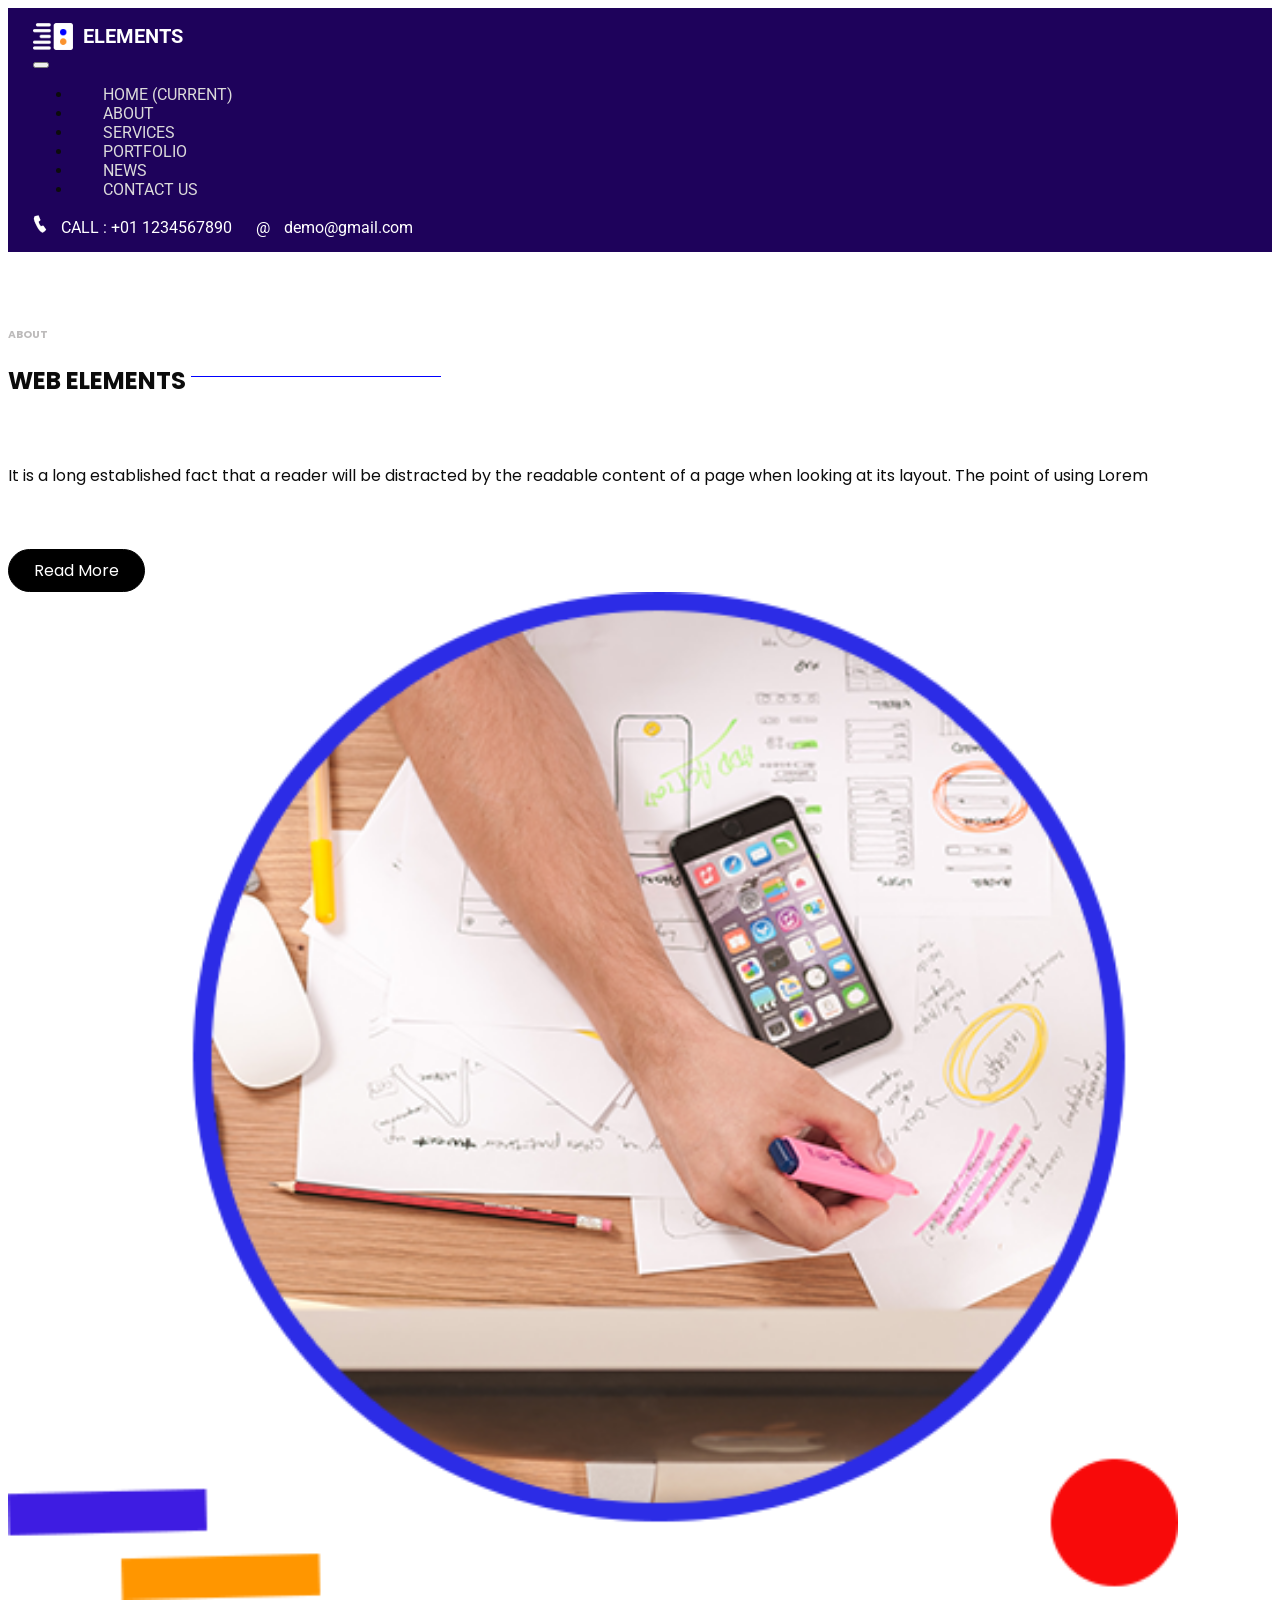
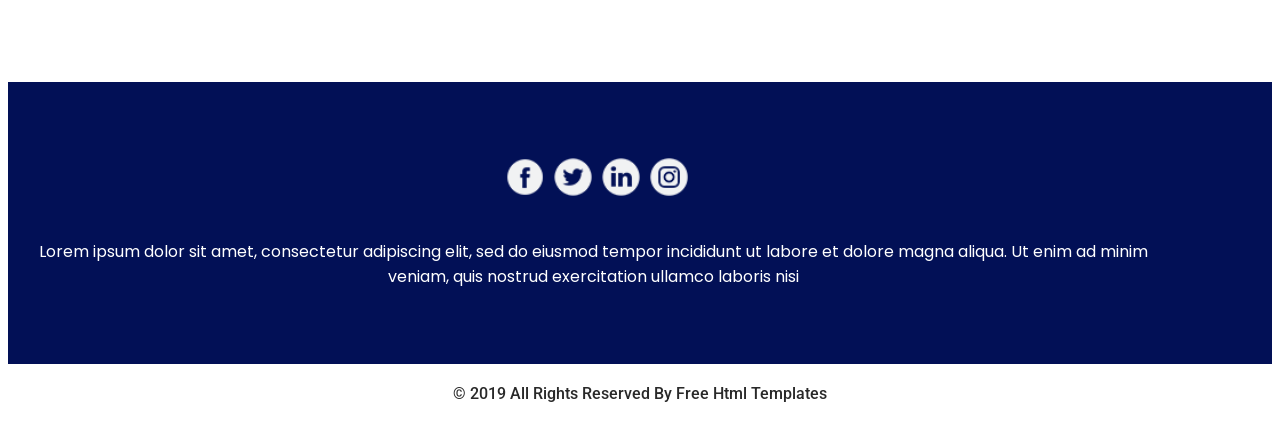
==== about.html @ 63ede04f ""Renamed the title"" ====
<!DOCTYPE html>
<html>

<head>
  <!-- Basic -->
  <meta charset="utf-8" />
  <meta http-equiv="X-UA-Compatible" content="IE=edge" />
  <!-- Mobile Metas -->
  <meta name="viewport" content="width=device-width, initial-scale=1, shrink-to-fit=no" />
  <!-- Site Metas -->
  <meta name="keywords" content="" />
  <meta name="description" content="" />
  <meta name="author" content="" />

  <title>Redsea Boreholes</title>

  <!-- slider stylesheet -->
  <link rel="stylesheet" type="text/css"
    href="https://cdnjs.cloudflare.com/ajax/libs/OwlCarousel2/2.1.3/assets/owl.carousel.min.css" />

  <!-- bootstrap core css -->
  <link rel="stylesheet" type="text/css" href="css/bootstrap.css" />

  <!-- fonts style -->
  <link href="https://fonts.googleapis.com/css?family=Poppins:400,700|Roboto:400,700&display=swap" rel="stylesheet">
  <!-- Custom styles for this template -->
  <link href="css/style.css" rel="stylesheet" />
  <!-- responsive style -->
  <link href="css/responsive.css" rel="stylesheet" />
</head>

<body class="sub_page">
  <div class="hero_area">
    <!-- header section strats -->
    <header class="header_section">
      <div class="container-fluid">
        <nav class="navbar navbar-expand-lg custom_nav-container ">
          <a class="navbar-brand" href="index.html">
            <img src="images/logo.png" alt="">
            <span>
              ELEMENTS
            </span>
          </a>
          <button class="navbar-toggler" type="button" data-toggle="collapse" data-target="#navbarSupportedContent"
            aria-controls="navbarSupportedContent" aria-expanded="false" aria-label="Toggle navigation">
            <span class="navbar-toggler-icon"></span>
          </button>

          <div class="collapse navbar-collapse" id="navbarSupportedContent">
            <div class="d-flex mx-auto flex-column flex-lg-row align-items-center">
              <ul class="navbar-nav  ">
                <li class="nav-item active">
                  <a class="nav-link" href="index.html">Home <span class="sr-only">(current)</span></a>
                </li>
                <li class="nav-item">
                  <a class="nav-link" href="about.html">About </a>
                </li>
                <li class="nav-item">
                  <a class="nav-link" href="service.html">Services </a>
                </li>
                <li class="nav-item">
                  <a class="nav-link" href="portfolio.html"> Portfolio</a>
                </li>
                <li class="nav-item">
                  <a class="nav-link" href="news.html"> news </a>
                </li>
                <li class="nav-item">
                  <a class="nav-link" href="contact.html">Contact us</a>
                </li>
              </ul>
            </div>
            <div class="quote_btn-container  d-flex justify-content-center">
              <a href="">
                <img src="images/call.png" alt="">
                CALL : +01 1234567890
              </a>
              <a href="">
                <span>
                  @
                </span>
                demo@gmail.com
              </a>
            </div>
          </div>
        </nav>
      </div>
    </header>
    <!-- end header section -->
  </div>

  <!-- about section -->
  <section class="about_section layout_padding">
    <div class="container">
      <div class="row">
        <div class="col-md-6">
          <div class="detail-box">
            <h6>
              About
            </h6>
            <div class="custom_heading-container">
              <h2>
                web elements
              </h2>
              <hr>
            </div>
            <p>
              It is a long established fact that a reader will be distracted by the readable content of a page when
              looking at its layout. The point of using Lorem
            </p>
            <div>
              <a href="">
                Read More
              </a>
            </div>
          </div>
        </div>
        <div class="col-md-6">
          <div class="img-box">
            <img src="images/about-img.png" alt="">
          </div>
        </div>
      </div>

    </div>
  </section>
  <!-- end about section -->


  <!-- info section -->
  <section class="info_section layout_padding">
    <div class="container">
      <div class="info_social">
        <div>
          <a href="">
            <img src="images/fb.png" alt="">
          </a>
        </div>
        <div>
          <a href="">
            <img src="images/twitter.png" alt="">
          </a>
        </div>
        <div>
          <a href="">
            <img src="images/linkedin.png" alt="">
          </a>
        </div>
        <div>
          <a href="">
            <img src="images/insta.png" alt="">
          </a>
        </div>
      </div>
      <div>
        <p>
          Lorem ipsum dolor sit amet, consectetur adipiscing elit, sed do eiusmod tempor incididunt ut labore et dolore
          magna aliqua. Ut enim ad minim veniam, quis nostrud exercitation ullamco laboris nisi
        </p>
      </div>
    </div>
  </section>

  <!-- end info_section -->

  <!-- footer section -->
  <section class="container-fluid footer_section">
    <p>
      &copy; 2019 All Rights Reserved By
      <a href="https://html.design/">Free Html Templates</a>
    </p>
  </section>
  <!-- footer section -->

  <script type="text/javascript" src="js/jquery-3.4.1.min.js"></script>
  <script type="text/javascript" src="js/bootstrap.js"></script>

</body>
</body>

</html>
---- css/style.css ----
body {
  font-family: "Roboto", sans-serif;
  color: #0c0c0c;
  background-color: #ffffff;
}

.layout_padding {
  padding: 75px 0;
}

.layout_padding2 {
  padding: 45px 0;
}

.layout_padding2-top {
  padding-top: 45px;
}

.layout_padding2-bottom {
  padding-bottom: 45px;
}

.layout_padding-top {
  padding-top: 75px;
}

.layout_padding-bottom {
  padding-bottom: 75px;
}

.custom_heading-container {
  display: -webkit-box;
  display: -ms-flexbox;
  display: flex;
  -webkit-box-align: center;
      -ms-flex-align: center;
          align-items: center;
}

.custom_heading-container h2 {
  text-transform: uppercase;
  font-weight: bold;
}

.custom_heading-container hr {
  width: 250px;
  border: none;
  height: 1.5px;
  background-color: #0000ff;
  margin: 0 5px 0.5rem 5px;
}

/*header section*/
.hero_area {
  position: relative;
}

.sub_page .hero_area {
  height: auto;
}

.hero_area.sub_pages {
  height: auto;
}

.header_section {
  background-color: #1e025b;
  padding: 10px 0;
}

.header_section .container-fluid {
  padding-right: 25px;
  padding-left: 25px;
}

.header_section .nav_container {
  margin: 0 auto;
}

.header_section .quote_btn-container a {
  color: #ffffff;
}

.header_section .quote_btn-container a img {
  margin-right: 10px;
}

.header_section .quote_btn-container a span {
  margin: 0 10px 0 20px;
}

.custom_nav-container.navbar-expand-lg .navbar-nav .nav-link {
  padding: 10px 20px;
  color: #dbdada;
  text-align: center;
  text-transform: uppercase;
}

.custom_nav-container.navbar-expand-lg .navbar-nav .nav-link:hover {
  color: #ffffff;
}

a,
a:hover,
a:focus {
  text-decoration: none;
}

a:hover,
a:focus {
  color: initial;
}

.btn,
.btn:focus {
  outline: none !important;
  -webkit-box-shadow: none;
          box-shadow: none;
}

.navbar-brand,
.navbar-brand:hover {
  text-transform: uppercase;
  font-weight: bold;
  font-size: 24px;
}

.custom_nav-container .nav_search-btn {
  background-image: url(../images/search-icon.png);
  background-size: 22px;
  background-repeat: no-repeat;
  background-position-y: 7px;
  width: 35px;
  height: 35px;
  padding: 0;
  border: none;
}

.navbar-brand {
  display: -webkit-box;
  display: -ms-flexbox;
  display: flex;
  -webkit-box-align: center;
      -ms-flex-align: center;
          align-items: center;
}

.navbar-brand img {
  width: 40px;
  margin-right: 5px;
}

.navbar-brand span {
  font-size: 20px;
  font-weight: 700;
  color: #ffffff;
  margin-left: 5px;
}

.custom_nav-container {
  z-index: 99999;
  padding: 5px 0;
}

.custom_nav-container .navbar-toggler {
  outline: none;
}

.custom_nav-container .navbar-toggler .navbar-toggler-icon {
  background-image: url(../images/menu.png);
  background-size: 40px;
}

/*end header section*/
/* slider section */
.slider_section .slider-container {
  display: -webkit-box;
  display: -ms-flexbox;
  display: flex;
  -webkit-box-align: center;
      -ms-flex-align: center;
          align-items: center;
  padding-left: 10%;
}

.slider_section .detail-box {
  width: 45%;
  z-index: 4;
  color: #ffffff;
}

.slider_section .detail-box h1 {
  text-transform: uppercase;
  font-weight: bold;
  font-size: 3rem;
}

.slider_section .detail-box p {
  width: 75%;
  margin-top: 15px;
}

.slider_section .detail-box .slider-link {
  display: inline-block;
  padding: 10px 35px;
  border: 1px solid #ffffff;
  background-color: transparent;
  color: #ffffff;
  border-radius: 25px;
  margin-top: 35px;
}

.slider_section .detail-box .slider-link:hover {
  background-color: #ffffff;
  color: black;
}

.slider_section .img-box {
  width: 73%;
  margin-left: -17%;
  position: relative;
  z-index: 2;
}

.slider_section .img-box img {
  width: 100%;
}

.slider_section .slider_bg-container {
  position: absolute;
  width: 100%;
  height: 100%;
  background: linear-gradient(135deg, #a454fd, #2b05df);
  z-index: 3;
  -webkit-clip-path: polygon(0 0, 60% 0, 37% 100%, 0% 100%);
          clip-path: polygon(0 0, 60% 0, 37% 100%, 0% 100%);
}

.slider_section .carousel-control-prev,
.slider_section .carousel-control-next {
  left: 47.6%;
  width: 50px;
  height: 50px;
  z-index: 9;
  background-size: 9px;
  background-repeat: no-repeat;
  background-position: center;
  opacity: 1;
  border-radius: 100%;
}

.slider_section .carousel-control-prev {
  background-image: url(../images/prev.png);
  background-color: #ffffff;
  top: 50%;
  -webkit-transform: translate(-50%, 0);
          transform: translate(-50%, 0);
}

.slider_section .carousel-control-next {
  background-image: url(../images/next.png);
  background-color: #2e02fe;
  top: calc(50% - 30px);
  -webkit-transform: translate(0, -50%);
          transform: translate(0, -50%);
}

.about_section {
  font-family: "Poppins", sans-serif;
}

.about_section .row {
  -webkit-box-align: center;
      -ms-flex-align: center;
          align-items: center;
}

.about_section a {
  display: inline-block;
  padding: 8px 25px;
  background-color: #000000;
  border: 1px solid #000000;
  color: #ffffff;
  border-radius: 25px;
  margin-top: 45px;
}

.about_section a:hover {
  background-color: transparent;
  color: #000000;
}

.about_section p {
  margin-top: 45px;
}

.about_section .img-box img {
  width: 100%;
}

.about_section h6 {
  text-transform: uppercase;
  color: #bdbbbb;
  font-weight: bold;
  margin: 0;
}

.service_section {
  position: relative;
  font-family: "Poppins", sans-serif;
}

.service_section h2,
.service_section p {
  color: white;
}

.service_section hr {
  background-color: #ffffff;
}

.service_section .service_container {
  display: -webkit-box;
  display: -ms-flexbox;
  display: flex;
  -webkit-box-pack: justify;
      -ms-flex-pack: justify;
          justify-content: space-between;
}

.service_section .box {
  width: 175px;
  text-align: center;
  margin: 30px 0;
  font-family: "Roboto", sans-serif;
}

.service_section .box .img-2 {
  display: none;
}

.service_section .box .img-box {
  width: 175px;
  height: 175px;
  display: -webkit-box;
  display: -ms-flexbox;
  display: flex;
  -webkit-box-pack: center;
      -ms-flex-pack: center;
          justify-content: center;
  -webkit-box-align: center;
      -ms-flex-align: center;
          align-items: center;
  background-color: #ffffff;
}

.service_section .box .name {
  margin-top: 15px;
}

.service_section .box .name h6 {
  text-transform: uppercase;
  color: #000000;
  font-weight: bold;
}

.service_section .box:hover .img-1 {
  display: none;
}

.service_section .box:hover .img-2 {
  display: inline-block;
}

.service_section::before {
  content: "";
  position: absolute;
  width: 100%;
  height: 55%;
  top: 0;
  left: 0;
  background-image: url(../images/service-bg.jpg);
  z-index: -1;
}

.service_section .read-btn {
  display: -webkit-box;
  display: -ms-flexbox;
  display: flex;
  -webkit-box-pack: center;
      -ms-flex-pack: center;
          justify-content: center;
}

.service_section .read-btn a {
  display: inline-block;
  padding: 8px 25px;
  background-color: #000000;
  border: 1px solid #000000;
  color: #ffffff;
  border-radius: 25px;
}

.service_section .read-btn a:hover {
  background-color: transparent;
  color: #000000;
}

.portfolio_section {
  font-family: "Poppins", sans-serif;
}

.portfolio_section .col-md-4 {
  padding: 0;
}

.portfolio_section .img-box {
  position: relative;
  margin: 10px;
}

.portfolio_section .img-box img {
  width: 100%;
}

.portfolio_section .img-box a {
  display: -webkit-box;
  display: -ms-flexbox;
  display: flex;
  position: absolute;
  opacity: 0;
  -webkit-box-align: center;
      -ms-flex-align: center;
          align-items: center;
  -webkit-box-pack: center;
      -ms-flex-pack: center;
          justify-content: center;
  width: 50px;
  height: 50px;
  border-radius: 100%;
  background-color: #ffffff;
  top: 50%;
  left: 50%;
  -webkit-transform: translate(-50%, -50%);
          transform: translate(-50%, -50%);
  -webkit-transition: opacity 0.2s;
  transition: opacity 0.2s;
}

.portfolio_section .img-box a img {
  width: 20px;
  opacity: 0;
  -webkit-transition: opacity 0.2s;
  transition: opacity 0.2s;
}

.portfolio_section .img-box::before {
  content: "";
  position: absolute;
  top: 50%;
  left: 50%;
  -webkit-transform: translate(-50%, -50%);
          transform: translate(-50%, -50%);
  width: 0;
  height: 0;
  background-color: rgba(37, 28, 229, 0.8);
  border-radius: 25px;
  -webkit-transition: all 0.1s;
  transition: all 0.1s;
}

.portfolio_section .img-box:hover::before {
  width: 90%;
  height: 90%;
}

.portfolio_section .img-box:hover a {
  opacity: 1;
}

.portfolio_section .img-box:hover a img {
  opacity: 1;
}

.news_section h2,
.news_section p,
.news_section a {
  font-family: "Poppins", sans-serif;
}

.news_section .box {
  margin-top: 45px;
}

.news_section .box img {
  width: 100%;
}

.news_section .box .action-box {
  display: -webkit-box;
  display: -ms-flexbox;
  display: flex;
  -webkit-box-pack: end;
      -ms-flex-pack: end;
          justify-content: flex-end;
  padding: 10px 0;
}

.news_section .box .action-box a {
  margin-left: 15px;
  opacity: 0.6;
}

.news_section .box .action-box a img {
  width: 20px;
}

.news_section .box .action-box a:hover {
  opacity: 1;
}

.news_section .box .detail-box h4 {
  text-transform: uppercase;
  font-weight: bold;
}

.news_section .box .detail-box p {
  margin-top: 15px;
}

.news_section .box .detail-box a {
  display: inline-block;
  font-weight: bold;
  margin-top: 45px;
}

.subscribe_section {
  background-color: #021056;
}

.subscribe_section .row {
  -webkit-box-align: center;
      -ms-flex-align: center;
          align-items: center;
}

.subscribe_section h2,
.subscribe_section button {
  font-family: "Poppins", sans-serif;
}

.subscribe_section h2 {
  color: #ffffff;
  text-transform: uppercase;
}

.subscribe_section h2 span {
  text-transform: none;
  font-weight: bold;
}

.subscribe_section form {
  display: -webkit-box;
  display: -ms-flexbox;
  display: flex;
}

.subscribe_section form input {
  border: none;
  min-width: 100%;
  height: 55px;
  background-color: #ffffff;
  padding: 0 20px;
  border-radius: 50px;
  outline: none;
}

.subscribe_section form button {
  border: none;
  padding: 0 60px;
  height: 40px;
  border-radius: 35px;
  color: #ffffff;
  background-color: #0000ff;
  -webkit-transform: translate(-104%, 7.5px);
          transform: translate(-104%, 7.5px);
  text-align: center;
  text-transform: uppercase;
}

.subscribe_section form button:hover {
  background-color: #0000cc;
}

.client_section {
  font-family: "Poppins", sans-serif;
}

.client_section .client_container {
  width: 87%;
  margin: 0 auto;
}

.client_section .client_container .box {
  margin: 20px 35px;
}

.client_section .client_container .box .detail-box {
  padding: 45px 20px;
  -webkit-box-shadow: 0px 0px 16px 0px rgba(0, 0, 0, 0.29);
  box-shadow: 0px 0px 16px 0px rgba(0, 0, 0, 0.29);
}

.client_section .client_container .box .client-id {
  display: -webkit-box;
  display: -ms-flexbox;
  display: flex;
  -webkit-box-align: end;
      -ms-flex-align: end;
          align-items: flex-end;
}

.client_section .client_container .box .client-id .img-box {
  min-width: 150px;
  margin-top: -50px;
  margin-left: 5px;
}

.client_section .client_container .box .client-id .img-box img {
  width: 100%;
}

.client_section .client_container .box .client-id .name {
  text-transform: uppercase;
  margin-bottom: 15px;
}

.client_section .client_container .box .client-id .name h5 {
  color: #021056;
}

.client_section .client_container .box .client-id .name h6 {
  color: #0730fc;
}

.client_section .carousel-control-prev,
.client_section .carousel-control-next {
  left: initial;
  top: initial;
  width: 50px;
  height: 50px;
  bottom: 45px;
  z-index: 9;
  background-size: 9px;
  background-repeat: no-repeat;
  background-position: center;
  opacity: 1;
  background-color: #2e02fe;
}

.client_section .carousel-control-prev:hover,
.client_section .carousel-control-next:hover {
  background-color: #464646;
}

.client_section .carousel-control-prev {
  background-image: url(../images/left-white.png);
  right: 95px;
}

.client_section .carousel-control-next {
  background-image: url(../images/next.png);
  right: 35px;
}

.contact_section .contact_form-container input {
  border: none;
  outline: none;
  border-bottom: 1px solid #000;
  width: 90%;
  margin: 15px 0;
  background-color: transparent;
}

.contact_section .contact_form-container input::-webkit-input-placeholder {
  color: #595959;
  font-size: 14px;
}

.contact_section .contact_form-container input:-ms-input-placeholder {
  color: #595959;
  font-size: 14px;
}

.contact_section .contact_form-container input::-ms-input-placeholder {
  color: #595959;
  font-size: 14px;
}

.contact_section .contact_form-container input::placeholder {
  color: #595959;
  font-size: 14px;
}

.contact_section .contact_form-container input.message_input {
  margin-top: 80px;
}

.contact_section .contact_form-container button {
  border: none;
  background-color: #0e35f6;
  color: #fff;
  font-size: 15px;
  padding: 15px 55px;
  border-radius: 30px;
  text-transform: uppercase;
}

.contact_section .contact_form-container button:hover {
  background-color: #082de2;
}

.contact_section .map-box #map {
  width: 100%;
  height: 100%;
}

.contact_items {
  margin: 0 auto;
  display: -webkit-box;
  display: -ms-flexbox;
  display: flex;
  -webkit-box-pack: justify;
      -ms-flex-pack: justify;
          justify-content: space-between;
}

.contact_items .item {
  width: 250px;
  display: -webkit-box;
  display: -ms-flexbox;
  display: flex;
  -webkit-box-align: center;
      -ms-flex-align: center;
          align-items: center;
  text-align: center;
}

.contact_items .item .img-box {
  width: 60px;
  height: 60px;
  border-radius: 100%;
  background-repeat: no-repeat;
  background-position: center;
}

.contact_items .item .detail-box {
  color: #5e5e5e;
}

.contact_items .item .detail-box p {
  margin: 0;
}

.contact_items {
  position: relative;
}

.contact_items a {
  position: relative;
}

.contact_items .item .img-box.box-1 {
  background-image: url(../images/location.png);
}

.contact_items .item .img-box.box-2 {
  background-image: url(../images/telephone.png);
}

.contact_items .item .img-box.box-3 {
  background-image: url(../images/envelope.png);
}

.info_section {
  text-align: center;
  font-family: "Poppins", sans-serif;
  background-color: #021056;
  color: #ffffff;
}

.info_section .info_social {
  display: -webkit-box;
  display: -ms-flexbox;
  display: flex;
  -webkit-box-pack: center;
      -ms-flex-pack: center;
          justify-content: center;
  margin: 0 auto 20px auto;
}

.info_section .info_social img {
  width: 40px;
  margin-left: 8px;
}

.info_section p {
  margin: 35px 0 0 0;
}

/* footer section*/
.footer_section {
  background-color: #ffffff;
  padding: 20px;
  font-weight: 500;
}

.footer_section p {
  color: #292929;
  margin: 0;
  text-align: center;
}

.footer_section a {
  color: #292929;
}

/* end footer section*/
/*# sourceMappingURL=style.css.map */
---- css/responsive.css ----
@media (max-width: 1120px) {

  .quote_btn-container a {
    display: none;
  }
}

@media (max-width: 992px) {


  .slider_section .slider-container {
    flex-direction: column;
    padding: 0;
  }

  .slider_section .detail-box {
    width: 100%;
    text-align: center;
    padding: 75px 15px;
    background: linear-gradient(135deg, #a454fd, #2b05df);
    position: relative;
  }

  .slider_section .img-box {
    width: 100%;
    margin: 0;
  }

  .slider_section .slider_bg-container {
    display: none;
  }

  .slider_section .detail-box p {
    width: 90%;
    margin-left: auto;
    margin-right: auto;
  }

  .slider_section .carousel-control-prev,
  .slider_section .carousel-control-next {
    top: initial;
    bottom: 0;
    left: 44.6%;
  }

  .slider_section .carousel-control-prev {
    transform: translate(0, 50%);
  }

  .slider_section .carousel-control-next {
    transform: translate(115%, 50%);
  }

  .service_section .service_container {
    flex-wrap: wrap;
    justify-content: center;
  }

  .service_section .box {
    margin: 25px;
  }

  .service_section .box .name h6 {
    color: #ffffff;
  }

  .service_section::before {
    height: 100%;
  }

  .portfolio_section {
    padding-top: 75px;
  }

  .contact_items {
    flex-wrap: wrap;
    justify-content: center;
  }

  .contact_items .item {
    margin: 20px;
  }
}

@media (max-width: 768px) {
  .client_section .client_container {
    width: 100%;
  }

  .client_section .client_container .box {
    margin: 20px 15px;
  }

  .client_section .carousel-control-prev,
  .client_section .carousel-control-next {
    display: none;
  }

  .subscribe_section form {
    margin-top: 25px;
  }

  .contact_section .contact_form-container button {
    margin-bottom: 45px;
  }

  .contact_section .contact_form-container input {
    width: 100%;
  }
}

@media (max-width: 576px) {

  .slider_section .carousel-control-prev,
  .slider_section .carousel-control-next {

    left: 41.6%;
  }

  .custom_heading-container hr {
    display: none;
  }
}

@media (max-width: 480px) {

  .slider_section .carousel-control-prev,
  .slider_section .carousel-control-next {
    left: 39%;
  }

  .subscribe_section form {
    flex-direction: column;
    align-items: center;
  }

  .subscribe_section form button {
    transform: none;
    margin-top: 15px;
  }

  .slider_section .detail-box h1 {
    font-size: 2.5rem;
  }
}

@media (max-width: 420px) {}

@media (max-width: 360px) {

  .slider_section .carousel-control-prev,
  .slider_section .carousel-control-next {
    left: 36%;
  }
}

@media (min-width: 1200px) {
  .container {
    max-width: 1170px;
  }

  .custom_nav-container.navbar-expand-lg .navbar-nav .nav-link {
    padding: 10px 30px;
  }
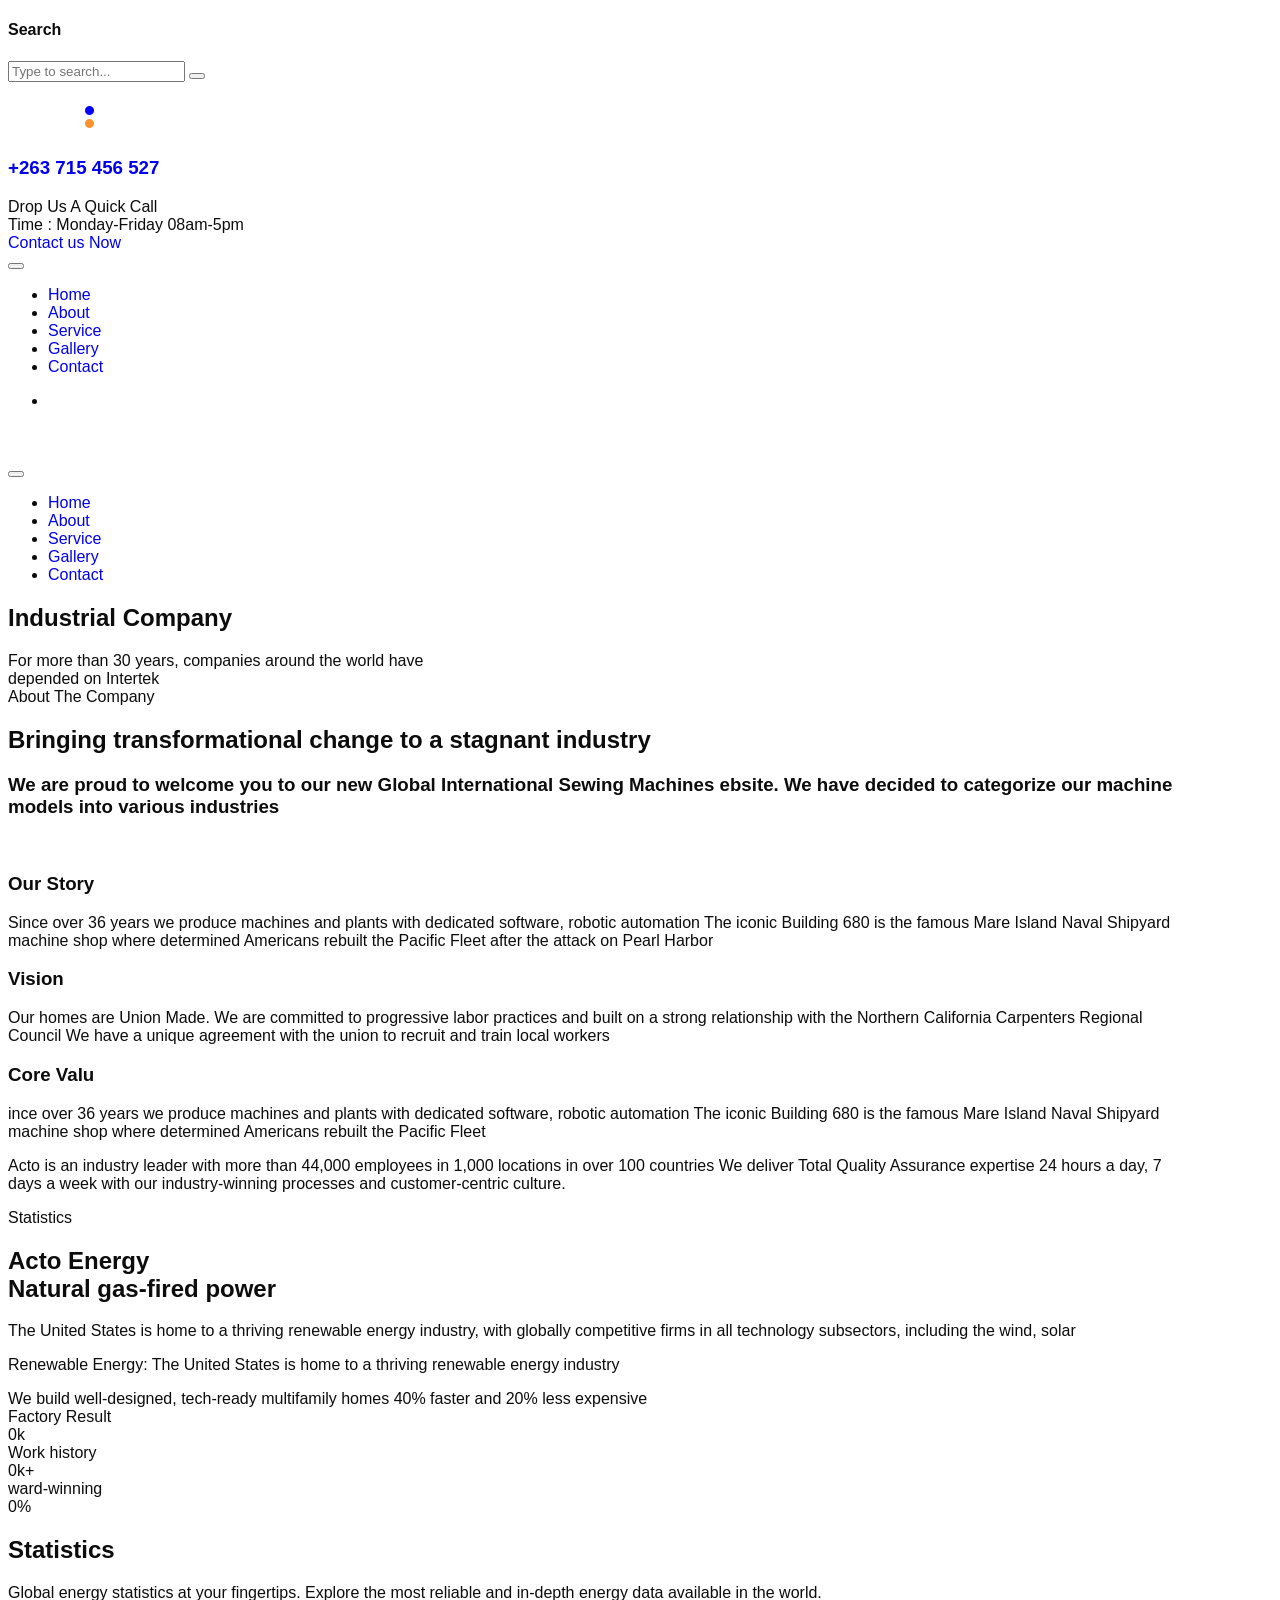
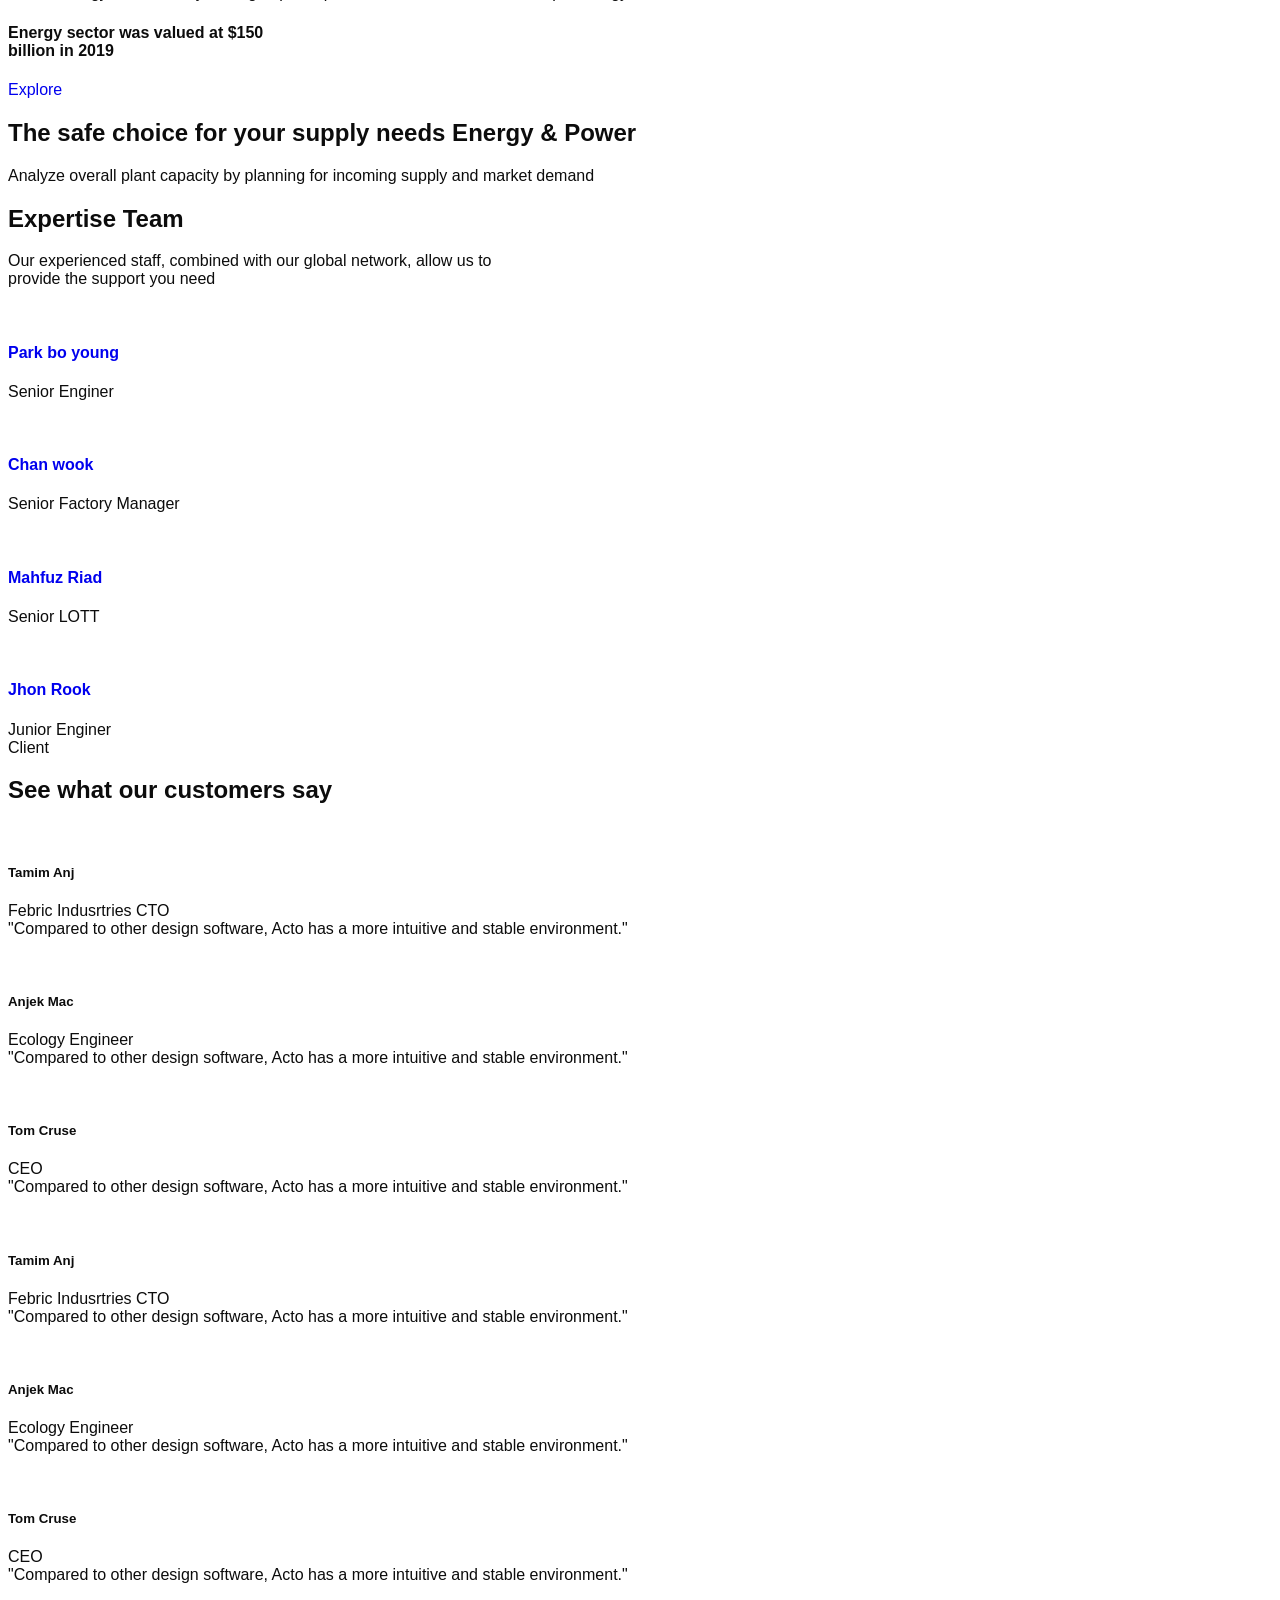
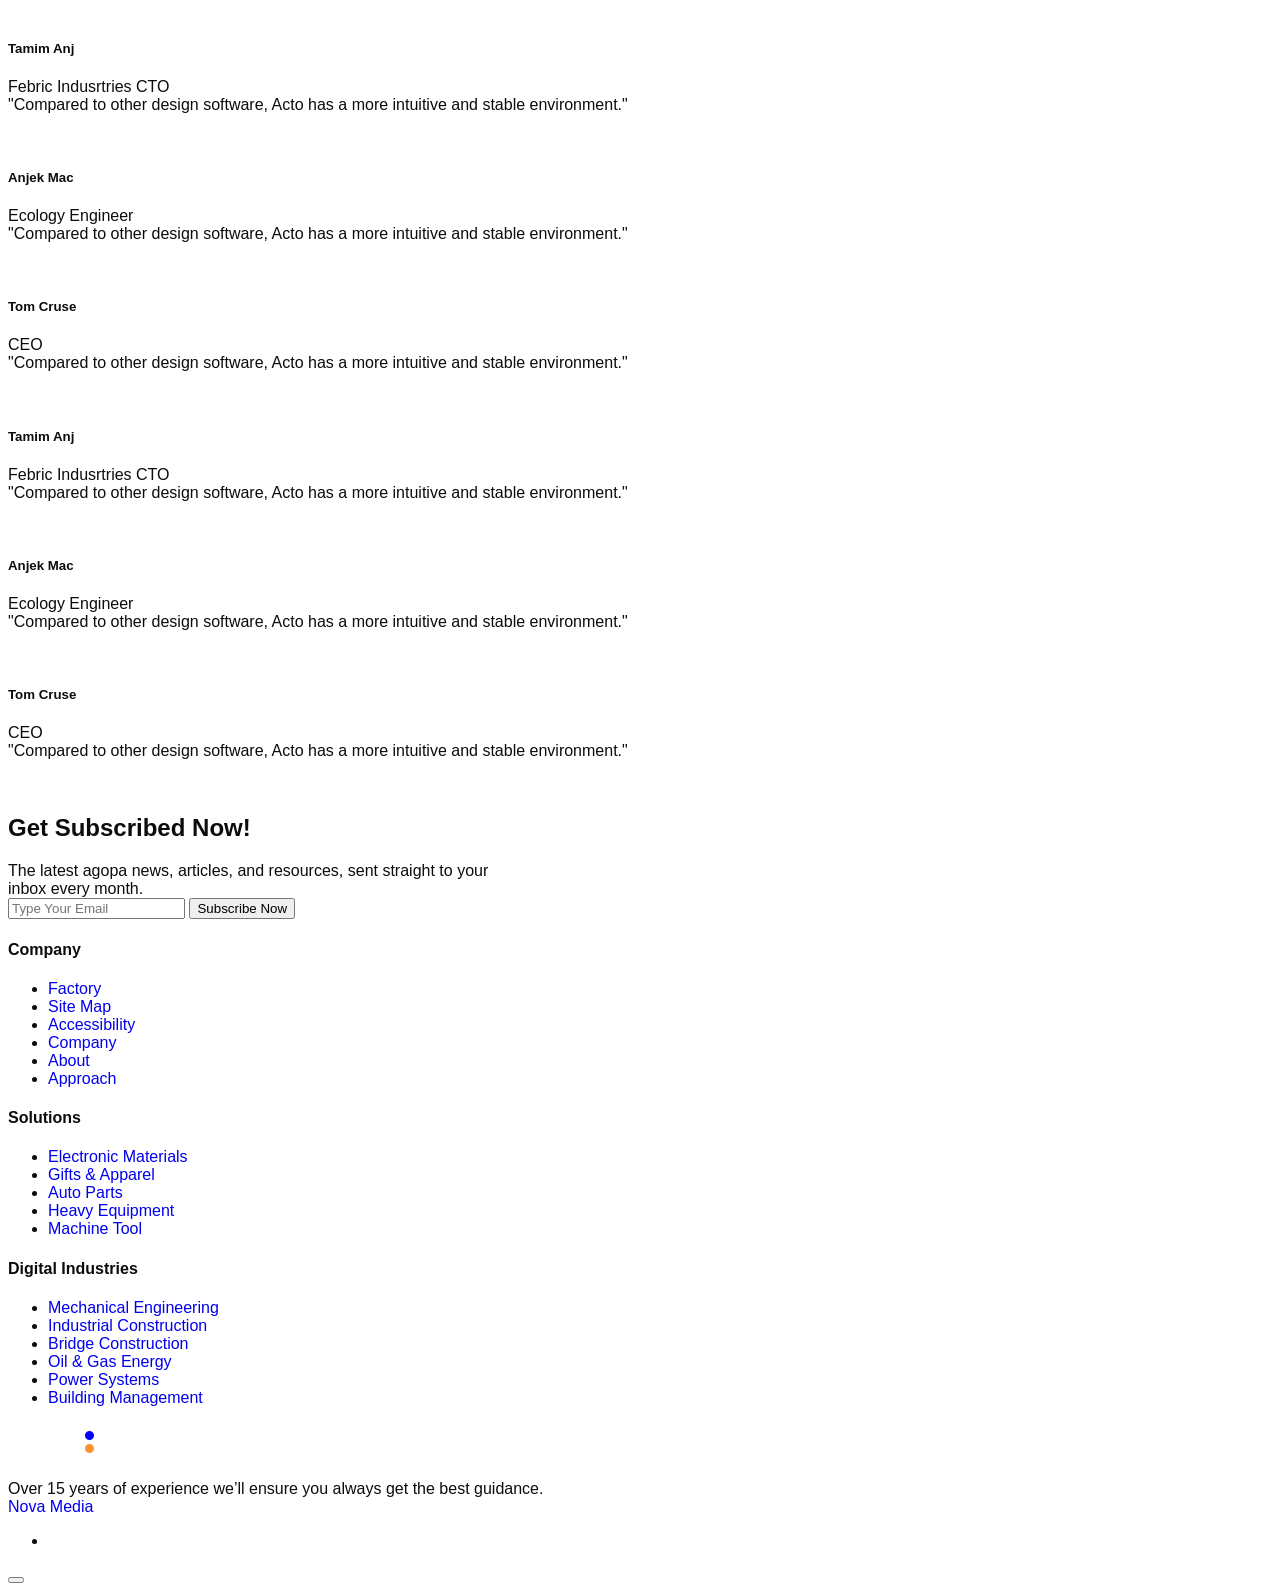
==== commit c7c8256a: "Add files via upload" ====
--- a/about.html
+++ b/about.html
@@ -1,180 +1,590 @@
 <!DOCTYPE html>
-<html>
-
+<html lang="en">
+
+<!-- Acto/about.html  13 Nov 2019 13:04:02 GMT -->
 <head>
-  <!-- Basic -->
-  <meta charset="utf-8" />
-  <meta http-equiv="X-UA-Compatible" content="IE=edge" />
-  <!-- Mobile Metas -->
-  <meta name="viewport" content="width=device-width, initial-scale=1, shrink-to-fit=no" />
-  <!-- Site Metas -->
-  <meta name="keywords" content="" />
-  <meta name="description" content="" />
-  <meta name="author" content="" />
-
-  <title>Redsea Boreholes</title>
-
-  <!-- slider stylesheet -->
-  <link rel="stylesheet" type="text/css"
-    href="https://cdnjs.cloudflare.com/ajax/libs/OwlCarousel2/2.1.3/assets/owl.carousel.min.css" />
-
-  <!-- bootstrap core css -->
-  <link rel="stylesheet" type="text/css" href="css/bootstrap.css" />
-
-  <!-- fonts style -->
-  <link href="https://fonts.googleapis.com/css?family=Poppins:400,700|Roboto:400,700&display=swap" rel="stylesheet">
-  <!-- Custom styles for this template -->
-  <link href="css/style.css" rel="stylesheet" />
-  <!-- responsive style -->
-  <link href="css/responsive.css" rel="stylesheet" />
+<meta charset="utf-8">
+<meta http-equiv="X-UA-Compatible" content="IE=edge">
+<meta name="viewport" content="width=device-width, initial-scale=1.0, maximum-scale=1.0, user-scalable=0">
+
+<title>Redsea Boreholes</title>
+
+<!-- Stylesheets -->
+<link href="css/style.css" rel="stylesheet">
+<link href="css/responsive.css" rel="stylesheet">
+<link rel="icon" href="images/favicon.ico" type="image/x-icon">
+
 </head>
 
-<body class="sub_page">
-  <div class="hero_area">
-    <!-- header section strats -->
-    <header class="header_section">
-      <div class="container-fluid">
-        <nav class="navbar navbar-expand-lg custom_nav-container ">
-          <a class="navbar-brand" href="index.html">
-            <img src="images/logo.png" alt="">
-            <span>
-              ELEMENTS
-            </span>
-          </a>
-          <button class="navbar-toggler" type="button" data-toggle="collapse" data-target="#navbarSupportedContent"
-            aria-controls="navbarSupportedContent" aria-expanded="false" aria-label="Toggle navigation">
-            <span class="navbar-toggler-icon"></span>
-          </button>
-
-          <div class="collapse navbar-collapse" id="navbarSupportedContent">
-            <div class="d-flex mx-auto flex-column flex-lg-row align-items-center">
-              <ul class="navbar-nav  ">
-                <li class="nav-item active">
-                  <a class="nav-link" href="index.html">Home <span class="sr-only">(current)</span></a>
-                </li>
-                <li class="nav-item">
-                  <a class="nav-link" href="about.html">About </a>
-                </li>
-                <li class="nav-item">
-                  <a class="nav-link" href="service.html">Services </a>
-                </li>
-                <li class="nav-item">
-                  <a class="nav-link" href="portfolio.html"> Portfolio</a>
-                </li>
-                <li class="nav-item">
-                  <a class="nav-link" href="news.html"> news </a>
-                </li>
-                <li class="nav-item">
-                  <a class="nav-link" href="contact.html">Contact us</a>
-                </li>
-              </ul>
-            </div>
-            <div class="quote_btn-container  d-flex justify-content-center">
-              <a href="">
-                <img src="images/call.png" alt="">
-                CALL : +01 1234567890
-              </a>
-              <a href="">
-                <span>
-                  @
-                </span>
-                demo@gmail.com
-              </a>
-            </div>
-          </div>
-        </nav>
-      </div>
+<!-- page wrapper -->
+<body class="boxed_wrapper">
+
+
+    <!-- preloader -->
+    <div class="preloader"></div>
+    <!-- preloader -->
+
+
+    <!-- search-box-layout -->
+    <div class="wraper_flyout_search">
+        <div class="table">
+            <div class="table-cell">
+                <div class="flyout-search-layer"></div>
+                <div class="flyout-search-layer"></div>
+                <div class="flyout-search-layer"></div>
+                <div class="flyout-search-close">
+                    <span class="flyout-search-close-line"></span>
+                    <span class="flyout-search-close-line"></span>
+                </div>
+                <div class="flyout_search">
+                    <div class="flyout-search-title">
+                        <h4>Search</h4>
+                    </div>
+                    <div class="flyout-search-bar">
+                        <form role="search" method="get" action="#">
+                            <div class="form-row">
+                                <input type="search" placeholder="Type to search..." value="" name="s" required="">
+                                <button type="submit"><i class="fa fa-search"></i></button>
+                            </div>
+                        </form>
+                    </div>
+                </div>
+            </div>
+        </div>
+    </div>
+    <!-- search-box-layout end -->
+
+
+    <!-- main header -->
+    <header class="main-header style-four style-six style-nine">
+
+        <!-- header-upper -->
+        <div class="header-upper">
+            <div class="container">
+                <div class="inner-container clearfix">
+                    <div class="left-content pull-left">
+                        <figure class="logo-box"><a href="index.html"><img src="images/logo.png" alt=""></a></figure>
+                    </div>
+                    <div class="right-content pull-right">
+                        <div class="info-box">
+                            <div class="icon-box"><i class="flaticon-telephone"></i></div>
+                            <h3><a href="tel:+263715456527">+263 715 456 527</a></h3>
+                            <div class="text">Drop Us A Quick Call</div>
+                            <div class="text">Time : Monday-Friday 08am-5pm</div>
+                            
+                        </div>
+                        <div class="btn-box">
+                            <a href="contact.html">Contact us Now</a>
+                        </div>
+                    </div>
+                </div>
+            </div>
+        </div><!-- header-upper end -->
+
+        <!-- header-bottom -->
+        <div class="header-bottom">
+            <div class="container">
+                <div class="outer-container">
+                    <div class="nav-outer clearfix">
+                        <div class="menu-area pull-left clearfix">
+                            
+                            <nav class="main-menu navbar-expand-lg">
+                                <div class="navbar-header">
+                                    <!-- Toggle Button -->      
+                                    <button type="button" class="navbar-toggle" data-toggle="collapse" data-target=".navbar-collapse">
+                                    <span class="icon-bar"></span>
+                                    <span class="icon-bar"></span>
+                                    <span class="icon-bar"></span>
+                                    </button>
+                                </div>
+                                <div class="navbar-collapse collapse clearfix">
+                                    <ul class="navigation clearfix">
+                                        <li class=""><a href="index.html">Home</a></li>
+                                        <li class=""><a href="about.html">About</a></li> 
+                                        <li class=""><a href="service.html">Service</a></li>
+                                        <li class=""><a href="gallery.html">Gallery</a></li>                              
+                                        <li class=""><a href="contact.html">Contact</a></li>
+                                    </ul>
+                                </div>
+                            </nav>
+                        </div>
+                        <div class="info-box pull-right clearfix">
+                            <ul class="social-links">
+                                <li><a href="#"><i class="fab fa-facebook-f"></i></a></li>
+                            </ul>
+                        </div>
+                    </div>
+                </div>
+            </div>
+        </div><!-- header-bottom end -->
+
+        <!--sticky Header-->
+        <div class="sticky-header">
+            <div class="container clearfix">
+                <figure class="logo-box"><a href="index.html"><img src="images/small-logo.png" alt=""></a></figure>
+                <div class="menu-area">
+                    <nav class="main-menu navbar-expand-lg">
+                        <div class="navbar-header">
+                            <!-- Toggle Button -->      
+                            <button type="button" class="navbar-toggle" data-toggle="collapse" data-target=".navbar-collapse">
+                            <span class="icon-bar"></span>
+                            <span class="icon-bar"></span>
+                            <span class="icon-bar"></span>
+                            </button>
+                        </div>
+                        <div class="navbar-collapse collapse clearfix">
+                            <ul class="navigation clearfix">
+                                <li class=""><a href="index.html">Home</a></li>
+                                        <li class=""><a href="about.html">About</a></li> 
+                                        <li class=""><a href="service.html">Service</a></li>
+                                        <li class=""><a href="gallery.html">Gallery</a></li>                              
+                                        <li class=""><a href="contact.html">Contact</a></li> 
+                            </ul>
+                        </div>
+                    </nav>
+                </div>
+            </div>
+        </div><!-- sticky-header end -->
     </header>
-    <!-- end header section -->
-  </div>
-
-  <!-- about section -->
-  <section class="about_section layout_padding">
-    <div class="container">
-      <div class="row">
-        <div class="col-md-6">
-          <div class="detail-box">
-            <h6>
-              About
-            </h6>
-            <div class="custom_heading-container">
-              <h2>
-                web elements
-              </h2>
-              <hr>
-            </div>
-            <p>
-              It is a long established fact that a reader will be distracted by the readable content of a page when
-              looking at its layout. The point of using Lorem
-            </p>
-            <div>
-              <a href="">
-                Read More
-              </a>
-            </div>
-          </div>
-        </div>
-        <div class="col-md-6">
-          <div class="img-box">
-            <img src="images/about-img.png" alt="">
-          </div>
-        </div>
-      </div>
-
-    </div>
-  </section>
-  <!-- end about section -->
-
-
-  <!-- info section -->
-  <section class="info_section layout_padding">
-    <div class="container">
-      <div class="info_social">
-        <div>
-          <a href="">
-            <img src="images/fb.png" alt="">
-          </a>
-        </div>
-        <div>
-          <a href="">
-            <img src="images/twitter.png" alt="">
-          </a>
-        </div>
-        <div>
-          <a href="">
-            <img src="images/linkedin.png" alt="">
-          </a>
-        </div>
-        <div>
-          <a href="">
-            <img src="images/insta.png" alt="">
-          </a>
-        </div>
-      </div>
-      <div>
-        <p>
-          Lorem ipsum dolor sit amet, consectetur adipiscing elit, sed do eiusmod tempor incididunt ut labore et dolore
-          magna aliqua. Ut enim ad minim veniam, quis nostrud exercitation ullamco laboris nisi
-        </p>
-      </div>
-    </div>
-  </section>
-
-  <!-- end info_section -->
-
-  <!-- footer section -->
-  <section class="container-fluid footer_section">
-    <p>
-      &copy; 2019 All Rights Reserved By
-      <a href="https://html.design/">Free Html Templates</a>
-    </p>
-  </section>
-  <!-- footer section -->
-
-  <script type="text/javascript" src="js/jquery-3.4.1.min.js"></script>
-  <script type="text/javascript" src="js/bootstrap.js"></script>
-
-</body>
-</body>
-
-</html>+    <!-- main-header end -->
+
+
+    <!-- about-banner -->
+    <section class="about-banner" style="background-image: url(images/background/about-banner.jpg);">
+        <div class="container">
+            <div class="content-box">
+                <h1>Industrial Company</h1>
+                <div class="text">For more than 30 years, companies around the world have<br />depended on Intertek</div>
+            </div>
+        </div>
+    </section>
+    <!-- about-banner end -->
+
+
+    <!-- about-style-five -->
+    <section class="about-style-five">
+        <div class="container">
+            <div class="inner-container">
+                <div class="title-box">
+                    <div class="top-text">About The Company</div>
+                    <h1>Bringing transformational change to a stagnant industry</h1>
+                    <h3>We are proud to welcome you to our new Global International Sewing  Machines ebsite. We have decided to categorize our machine models into various industries</h3>
+                </div>
+                <div class="upper-content">
+                    <div class="row">
+                        <div class="col-lg-8 col-md-12 col-sm-12 image-column">
+                            <figure class="image-box"><img src="images/resource/about-4.jpg" alt=""></figure>
+                        </div>
+                        <div class="col-lg-4 col-md-12 col-sm-12 content-column">
+                            <div class="content-box wow fadeInRight" data-wow-delay="300ms" data-wow-duration="1500ms">
+                                <div class="icon-box"><i class="flaticon-script"></i></div>
+                                <h3 class="group-title">Our Story</h3>
+                                <p>Since over 36 years we produce machines and plants with dedicated software, robotic automation The iconic Building 680 is the famous Mare Island Naval Shipyard machine shop where determined Americans rebuilt the Pacific Fleet after the attack on Pearl Harbor</p>
+                            </div>
+                        </div>
+                    </div>
+                </div>
+                <div class="lower-content">
+                    <div class="row">
+                        <div class="col-lg-5 col-md-12 col-sm-12 left-column">
+                            <div class="content-box wow fadeInLeft" data-wow-delay="300ms" data-wow-duration="1500ms">
+                                <div class="icon-box"><i class="flaticon-action"></i></div>
+                                <h3 class="group-title">Vision</h3>
+                                <p>Our homes are Union Made. We are committed to progressive labor practices and built on a strong relationship with the Northern California Carpenters Regional Council We have a unique agreement with the union to recruit and train local workers</p>
+                            </div>
+                        </div>
+                        <div class="col-lg-7 col-md-12 col-sm-12 right-column">
+                            <div class="content-box">
+                                <h3 class="group-title">Core Valu</h3>
+                                <div class="text">
+                                    <p>ince over 36 years we produce machines and plants with dedicated software, robotic automation The iconic Building 680 is the famous Mare Island Naval Shipyard machine shop where determined Americans rebuilt the Pacific Fleet </p>
+                                    <p>Acto is an industry leader with more than 44,000 employees in 1,000 locations in over 100 countries We deliver Total Quality Assurance expertise 24 hours a day, 7 days a week with our industry-winning processes and customer-centric culture.</p>
+                                </div>
+                            </div>
+                        </div>
+                    </div>
+                </div>
+            </div>
+        </div>
+    </section>
+    <!-- about-style-five end -->
+
+
+    <!-- counter-style-two -->
+    <section class="counter-style-two">
+        <div class="container">
+            <div class="row">
+                <div class="col-lg-6 col-md-12 col-sm-12 content-column">
+                    <div class="content-box wow fadeInLeft" data-wow-delay="00ms" data-wow-duration="1500ms">
+                        <div class="top-text">Statistics</div>
+                        <h1>Acto Energy<br />Natural gas-fired power</h1>
+                        <div class="text">
+                            <p>The United States is home to a thriving renewable energy industry, with globally competitive firms in all technology subsectors, including the wind, solar</p>
+                            <p>Renewable Energy: The United States is home to a thriving renewable energy industry</p>
+                        </div>
+                    </div>
+                </div>
+                <div class="col-lg-6 col-md-12 col-sm-12 inner-column">
+                    <div class="inner-box">
+                        <div class="bold-text">We build well-designed, tech-ready multifamily homes 40% faster and 20% less expensive</div>
+                        <div class="counter-outer">
+                            <div class="counter-block-one wow zoomIn" data-wow-delay="500ms" data-wow-duration="1500ms">
+                                <div class="text">Factory Result</div>
+                                <div class="count-outer count-box">
+                                    <span class="count-text" data-speed="1500" data-stop="20">0</span><span>k</span>
+                                </div>
+                            </div>
+                            <div class="counter-block-one wow zoomIn" data-wow-delay="00ms" data-wow-duration="1500ms">
+                                <div class="text">Work history</div>
+                                <div class="count-outer count-box">
+                                    <span class="count-text" data-speed="1500" data-stop="10">0</span><span>k</span><span class="symble">+</span>
+                                </div>
+                            </div>
+                            <div class="counter-block-one wow zoomIn" data-wow-delay="500ms" data-wow-duration="1500ms">
+                                <div class="text">ward-winning</div>
+                                <div class="count-outer count-box">
+                                    <span class="count-text" data-speed="1500" data-stop="99">0</span><span class="symble">%</span>
+                                </div>
+                            </div>
+                        </div>
+                    </div>
+                </div>
+            </div>
+        </div>
+    </section>
+    <!-- counter-style-two end -->
+
+
+    <!-- statistics-section -->
+    <section class="statistics-section" style="background-image: url(images/background/statistics-bg.jpg);">
+        <div class="container">
+            <div class="outer-container">
+                <div class="row">
+                    <div class="col-xl-7 col-lg-12 col-md-12 offset-xl-5 inner-column">
+                        <div class="inner-box wow fadeInRight" data-wow-delay="300ms" data-wow-duration="1500ms">
+                            <div class="video-box"><a href="https://www.youtube.com/watch?v=nfP5N9Yc72A&amp;t=28s" class="lightbox-image" data-caption=""><i class="fas fa-play"></i></a></div>
+                            <div class="top-box">
+                                <h2>Statistics</h2>
+                                <div class="text">Global energy statistics at your fingertips. Explore the most reliable and in-depth energy data available in the world.</div>
+                                <h4>Energy sector was valued at $150<br />billion in 2019</h4>
+                                <a href="#">Explore</a>
+                            </div>
+                            <div class="lower-box">
+                                <h2>The safe choice for your supply needs Energy & Power</h2>
+                                <div class="text">Analyze overall plant capacity by planning for incoming supply and market demand</div>
+                            </div>
+                        </div>
+                    </div>
+                </div>
+            </div>
+        </div>
+    </section>
+    <!-- statistics-section end -->
+
+
+    <!-- team-style-two -->
+    <section class="team-style-two about-page">
+        <div class="container">
+            <div class="sec-title">
+                <h1>Expertise Team</h1>
+                <p>Our experienced staff, combined with our global network, allow us to<br />provide the support you need</p>
+            </div>
+            <div class="four-item-carousel owl-carousel owl-theme">
+                <div class="team-block-two">
+                    <div class="inner-box">
+                        <figure class="image-box"><a href="#"><img src="images/resource/team-4.jpg" alt=""></a></figure>
+                        <div class="lower-content">
+                            <h4><a href="#">Park bo young</a></h4>
+                            <span class="designation">Senior Enginer</span>
+                        </div>
+                    </div>
+                </div>
+                <div class="team-block-two">
+                    <div class="inner-box">
+                        <figure class="image-box"><a href="#"><img src="images/resource/team-5.jpg" alt=""></a></figure>
+                        <div class="lower-content">
+                            <h4><a href="#">Chan wook</a></h4>
+                            <span class="designation">Senior Factory Manager</span>
+                        </div>
+                    </div>
+                </div>
+                <div class="team-block-two">
+                    <div class="inner-box">
+                        <figure class="image-box"><a href="#"><img src="images/resource/team-6.jpg" alt=""></a></figure>
+                        <div class="lower-content">
+                            <h4><a href="#">Mahfuz Riad</a></h4>
+                            <span class="designation">Senior LOTT</span>
+                        </div>
+                    </div>
+                </div>
+                <div class="team-block-two">
+                    <div class="inner-box">
+                        <figure class="image-box"><a href="#"><img src="images/resource/team-7.jpg" alt=""></a></figure>
+                        <div class="lower-content">
+                            <h4><a href="#">Jhon Rook</a></h4>
+                            <span class="designation">Junior Enginer</span>
+                        </div>
+                    </div>
+                </div>
+            </div>
+        </div>
+    </section>
+    <!-- team-style-two end -->
+
+
+    <!-- testimonial-style-five -->
+    <section class="testimonial-style-five about-page centred">
+        <div class="container">
+            <div class="sec-title">
+                <div class="top-text">Client</div>
+                <h1>See what our customers say</h1>
+            </div>
+            <div class="three-column-carousel owl-carousel owl-theme">
+                <div class="testimonial-content">
+                    <div class="inner-box">
+                        <div class="author-info">
+                            <figure class="author-thumb"><img src="images/resource/testimonial-3.png" alt=""></figure>
+                            <h5>Tamim Anj</h5>
+                            <span class="designation">Febric Indusrtries CTO</span>
+                        </div>
+                        <div class="text">"Compared to other design software, Acto has a more intuitive and stable environment."</div>
+                    </div>
+                </div>
+                <div class="testimonial-content">
+                    <div class="inner-box">
+                        <div class="author-info">
+                            <figure class="author-thumb"><img src="images/resource/testimonial-4.png" alt=""></figure>
+                            <h5>Anjek Mac</h5>
+                            <span class="designation">Ecology Engineer</span>
+                        </div>
+                        <div class="text">"Compared to other design software, Acto has a more intuitive and stable environment."</div>
+                    </div>
+                </div>
+                <div class="testimonial-content">
+                    <div class="inner-box">
+                        <div class="author-info">
+                            <figure class="author-thumb"><img src="images/resource/testimonial-5.png" alt=""></figure>
+                            <h5>Tom Cruse</h5>
+                            <span class="designation">CEO</span>
+                        </div>
+                        <div class="text">"Compared to other design software, Acto has a more intuitive and stable environment."</div>
+                    </div>
+                </div>
+                <div class="testimonial-content">
+                    <div class="inner-box">
+                        <div class="author-info">
+                            <figure class="author-thumb"><img src="images/resource/testimonial-3.png" alt=""></figure>
+                            <h5>Tamim Anj</h5>
+                            <span class="designation">Febric Indusrtries CTO</span>
+                        </div>
+                        <div class="text">"Compared to other design software, Acto has a more intuitive and stable environment."</div>
+                    </div>
+                </div>
+                <div class="testimonial-content">
+                    <div class="inner-box">
+                        <div class="author-info">
+                            <figure class="author-thumb"><img src="images/resource/testimonial-4.png" alt=""></figure>
+                            <h5>Anjek Mac</h5>
+                            <span class="designation">Ecology Engineer</span>
+                        </div>
+                        <div class="text">"Compared to other design software, Acto has a more intuitive and stable environment."</div>
+                    </div>
+                </div>
+                <div class="testimonial-content">
+                    <div class="inner-box">
+                        <div class="author-info">
+                            <figure class="author-thumb"><img src="images/resource/testimonial-5.png" alt=""></figure>
+                            <h5>Tom Cruse</h5>
+                            <span class="designation">CEO</span>
+                        </div>
+                        <div class="text">"Compared to other design software, Acto has a more intuitive and stable environment."</div>
+                    </div>
+                </div>
+                <div class="testimonial-content">
+                    <div class="inner-box">
+                        <div class="author-info">
+                            <figure class="author-thumb"><img src="images/resource/testimonial-3.png" alt=""></figure>
+                            <h5>Tamim Anj</h5>
+                            <span class="designation">Febric Indusrtries CTO</span>
+                        </div>
+                        <div class="text">"Compared to other design software, Acto has a more intuitive and stable environment."</div>
+                    </div>
+                </div>
+                <div class="testimonial-content">
+                    <div class="inner-box">
+                        <div class="author-info">
+                            <figure class="author-thumb"><img src="images/resource/testimonial-4.png" alt=""></figure>
+                            <h5>Anjek Mac</h5>
+                            <span class="designation">Ecology Engineer</span>
+                        </div>
+                        <div class="text">"Compared to other design software, Acto has a more intuitive and stable environment."</div>
+                    </div>
+                </div>
+                <div class="testimonial-content">
+                    <div class="inner-box">
+                        <div class="author-info">
+                            <figure class="author-thumb"><img src="images/resource/testimonial-5.png" alt=""></figure>
+                            <h5>Tom Cruse</h5>
+                            <span class="designation">CEO</span>
+                        </div>
+                        <div class="text">"Compared to other design software, Acto has a more intuitive and stable environment."</div>
+                    </div>
+                </div>
+                <div class="testimonial-content">
+                    <div class="inner-box">
+                        <div class="author-info">
+                            <figure class="author-thumb"><img src="images/resource/testimonial-3.png" alt=""></figure>
+                            <h5>Tamim Anj</h5>
+                            <span class="designation">Febric Indusrtries CTO</span>
+                        </div>
+                        <div class="text">"Compared to other design software, Acto has a more intuitive and stable environment."</div>
+                    </div>
+                </div>
+                <div class="testimonial-content">
+                    <div class="inner-box">
+                        <div class="author-info">
+                            <figure class="author-thumb"><img src="images/resource/testimonial-4.png" alt=""></figure>
+                            <h5>Anjek Mac</h5>
+                            <span class="designation">Ecology Engineer</span>
+                        </div>
+                        <div class="text">"Compared to other design software, Acto has a more intuitive and stable environment."</div>
+                    </div>
+                </div>
+                <div class="testimonial-content">
+                    <div class="inner-box">
+                        <div class="author-info">
+                            <figure class="author-thumb"><img src="images/resource/testimonial-5.png" alt=""></figure>
+                            <h5>Tom Cruse</h5>
+                            <span class="designation">CEO</span>
+                        </div>
+                        <div class="text">"Compared to other design software, Acto has a more intuitive and stable environment."</div>
+                    </div>
+                </div>
+            </div>
+        </div>
+    </section>
+    <!-- testimonial-style-five end -->
+
+
+    <!-- subscribe-section -->
+    <section class="subscribe-section about-page bg-color-3">
+        <div class="container">
+            <div class="inner-box">
+                <figure class="icon-box"><img src="images/icons/paper-plane.png" alt=""></figure>
+                <div class="content-box">
+                    <h2>Get Subscribed Now!</h2>
+                    <div class="text">The latest agopa news, articles, and resources, sent straight to your<br />inbox every month.</div>
+                    <form action="#" method="post" class="subscribe-form">
+                        <div class="form-group">
+                            <input type="email" name="email" placeholder="Type Your Email" required="">
+                            <button type="submit">Subscribe Now</button>
+                        </div>
+                    </form>
+                </div>
+            </div>
+        </div>
+    </section>
+    <!-- subscribe-section end -->
+
+
+    <!-- main-footer -->
+    <footer class="main-footer style-two style-three about-footer">
+        <div class="container">
+            <div class="footer-top">
+                <div class="widget-section">
+                    <div class="row">
+                        <div class="col-lg-3 col-md-6 col-sm-12 footer-column">
+                            <div class="links-widget company-widget footer-widget">
+                                <h4 class="widget-title">Company</h4>
+                                <div class="widget-content">
+                                    <ul>
+                                        <li><a href="#">Factory</a></li>
+                                        <li><a href="#">Site Map</a></li>
+                                        <li><a href="#">Accessibility</a></li>
+                                        <li><a href="#">Company</a></li>
+                                        <li><a href="#">About</a></li>
+                                        <li><a href="#">Approach</a></li>
+                                    </ul>
+                                </div>
+                            </div>
+                        </div>
+                        <div class="col-lg-3 col-md-6 col-sm-12 footer-column">
+                            <div class="links-widget footer-widget">
+                                <h4 class="widget-title">Solutions</h4>
+                                <div class="widget-content">
+                                    <ul>
+                                        <li><a href="#">Electronic Materials</a></li>
+                                        <li><a href="#">Gifts & Apparel</a></li>
+                                        <li><a href="#">Auto Parts</a></li>
+                                        <li><a href="#">Heavy Equipment</a></li>
+                                        <li><a href="#">Machine Tool</a></li>
+                                    </ul>
+                                </div>
+                            </div>
+                        </div>
+                        <div class="col-lg-3 col-md-6 col-sm-12 footer-column">
+                            <div class="links-widget footer-widget">
+                                <h4 class="widget-title">Digital Industries</h4>
+                                <div class="widget-content">
+                                    <ul>
+                                        <li><a href="#">Mechanical Engineering</a></li>
+                                        <li><a href="#">Industrial Construction</a></li>
+                                        <li><a href="#">Bridge Construction</a></li>
+                                        <li><a href="#">Oil & Gas Energy</a></li>
+                                        <li><a href="#">Power Systems</a></li>
+                                        <li><a href="#">Building Management</a></li>
+                                    </ul>
+                                </div>
+                            </div>
+                        </div>
+                        <div class="col-lg-3 col-md-6 col-sm-12 footer-column">
+                            <div class="logo-widget footer-widget">
+                                <figure class="logo"><a href="index.html"><img src="images/logo.png" alt=""></a></figure>
+                                <div class="text">Over 15 years of experience we’ll ensure you always get the best guidance.</div>
+                            </div>
+                        </div>
+                    </div>
+                </div>
+            </div>
+            <div class="footer-bottom clearfix">
+                <div class="copyright pull-left"><a href="https://api.whatsapp.com/send?phone=263716357775">Nova Media</a></div>
+                <ul class="footer-social pull-right">
+                    <!-- <li><a href="#"><i class="fab fa-twitter"></i></a></li> -->
+                    <li><a href="#"><i class="fab fa-facebook-f"></i></a></li>
+                </ul>
+            </div>
+        </div>
+    </footer>
+    <!-- main-footer end -->
+
+
+
+<!--Scroll to top-->
+<button class="scroll-top scroll-to-target" data-target="html">
+    <span class="fa fa-arrow-up"></span>
+</button>
+
+
+
+<!-- jequery plugins -->
+<script src="js/jquery.js"></script>
+<script src="js/popper.min.js"></script>
+<script src="js/bootstrap.min.js"></script>
+
+<script src="js/owl.js"></script>
+<script src="js/wow.js"></script>
+<script src="js/validation.js"></script>
+<script src="js/jquery.fancybox.js"></script>
+<script src="js/appear.js"></script>
+<script src="js/aos.js"></script>
+<script src="js/isotope.js"></script>
+<script src="js/jquery.countTo.js"></script>
+<script src="js/jquery-ui.js"></script>
+
+<!-- main-js -->
+<script src="js/script.js"></script>
+
+</body><!-- End of .page_wrapper -->
+
+<!-- Acto/about.html  13 Nov 2019 13:04:05 GMT -->
+</html>
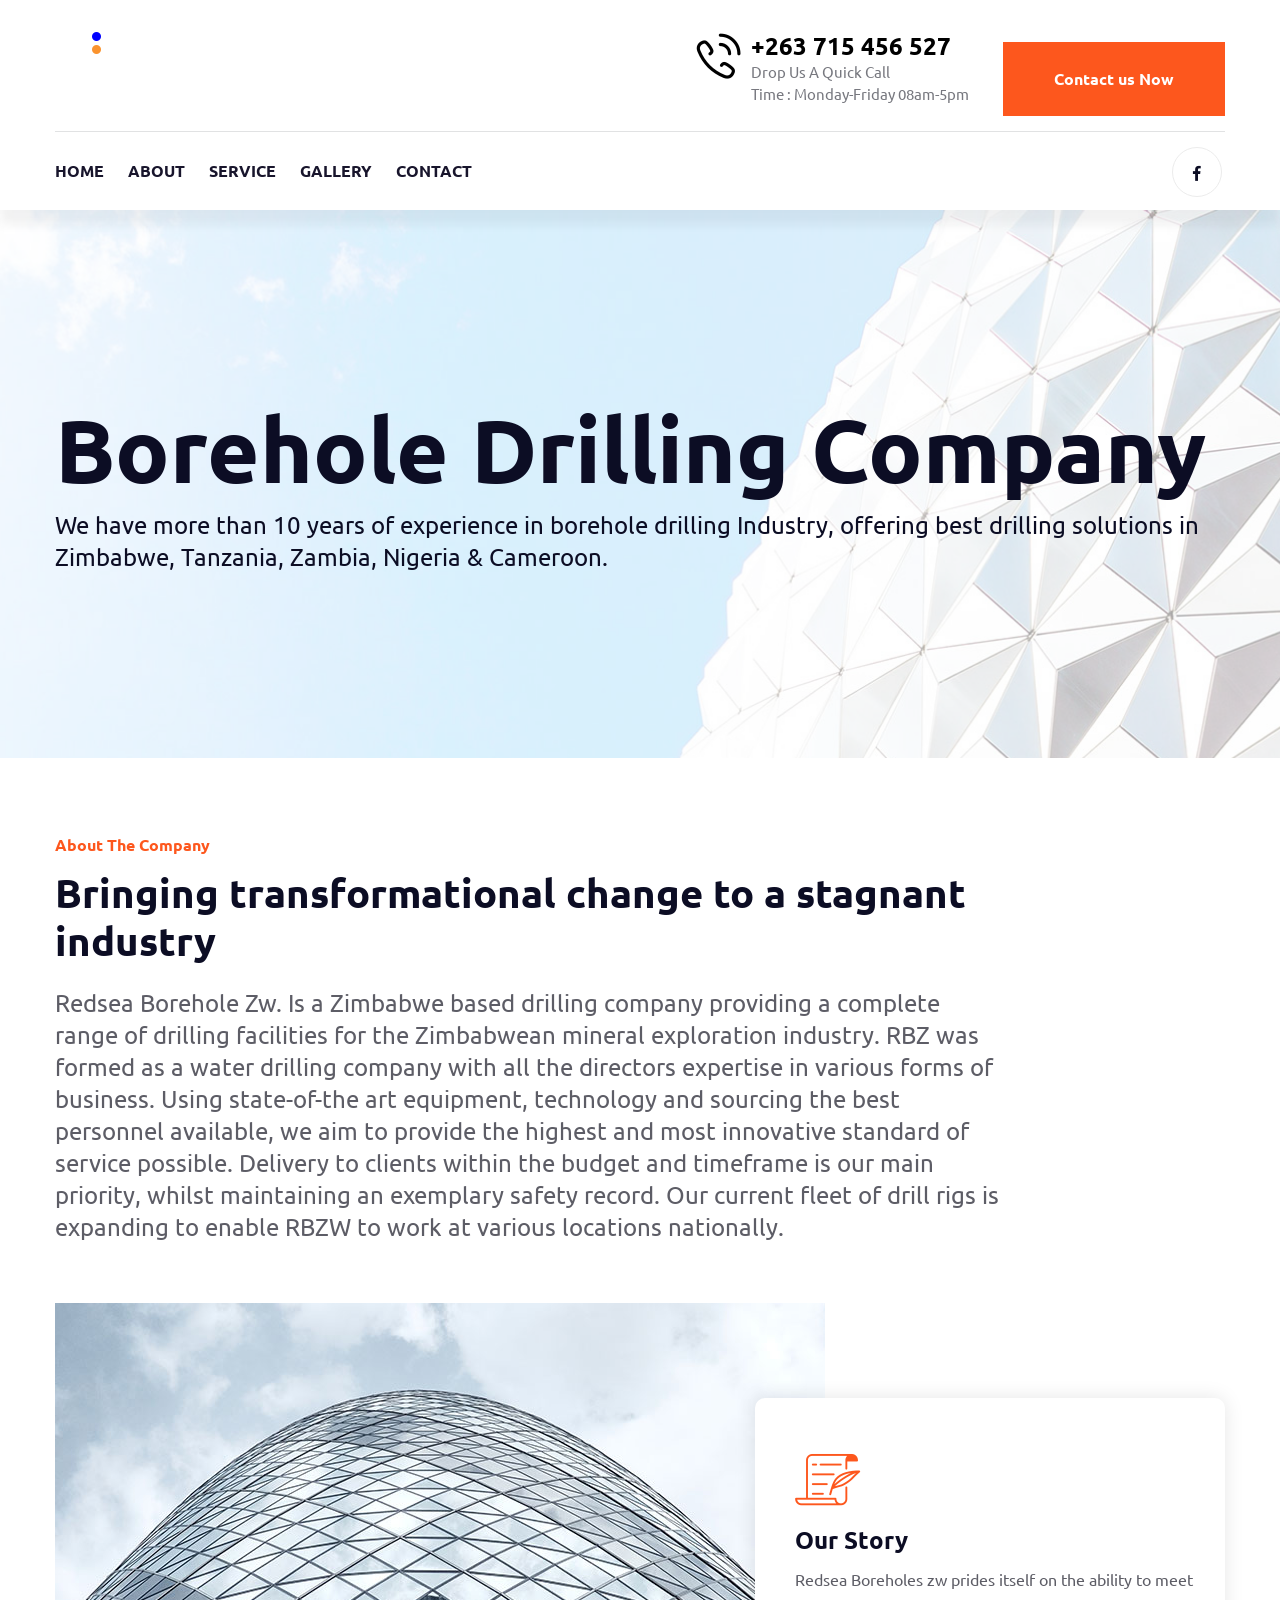
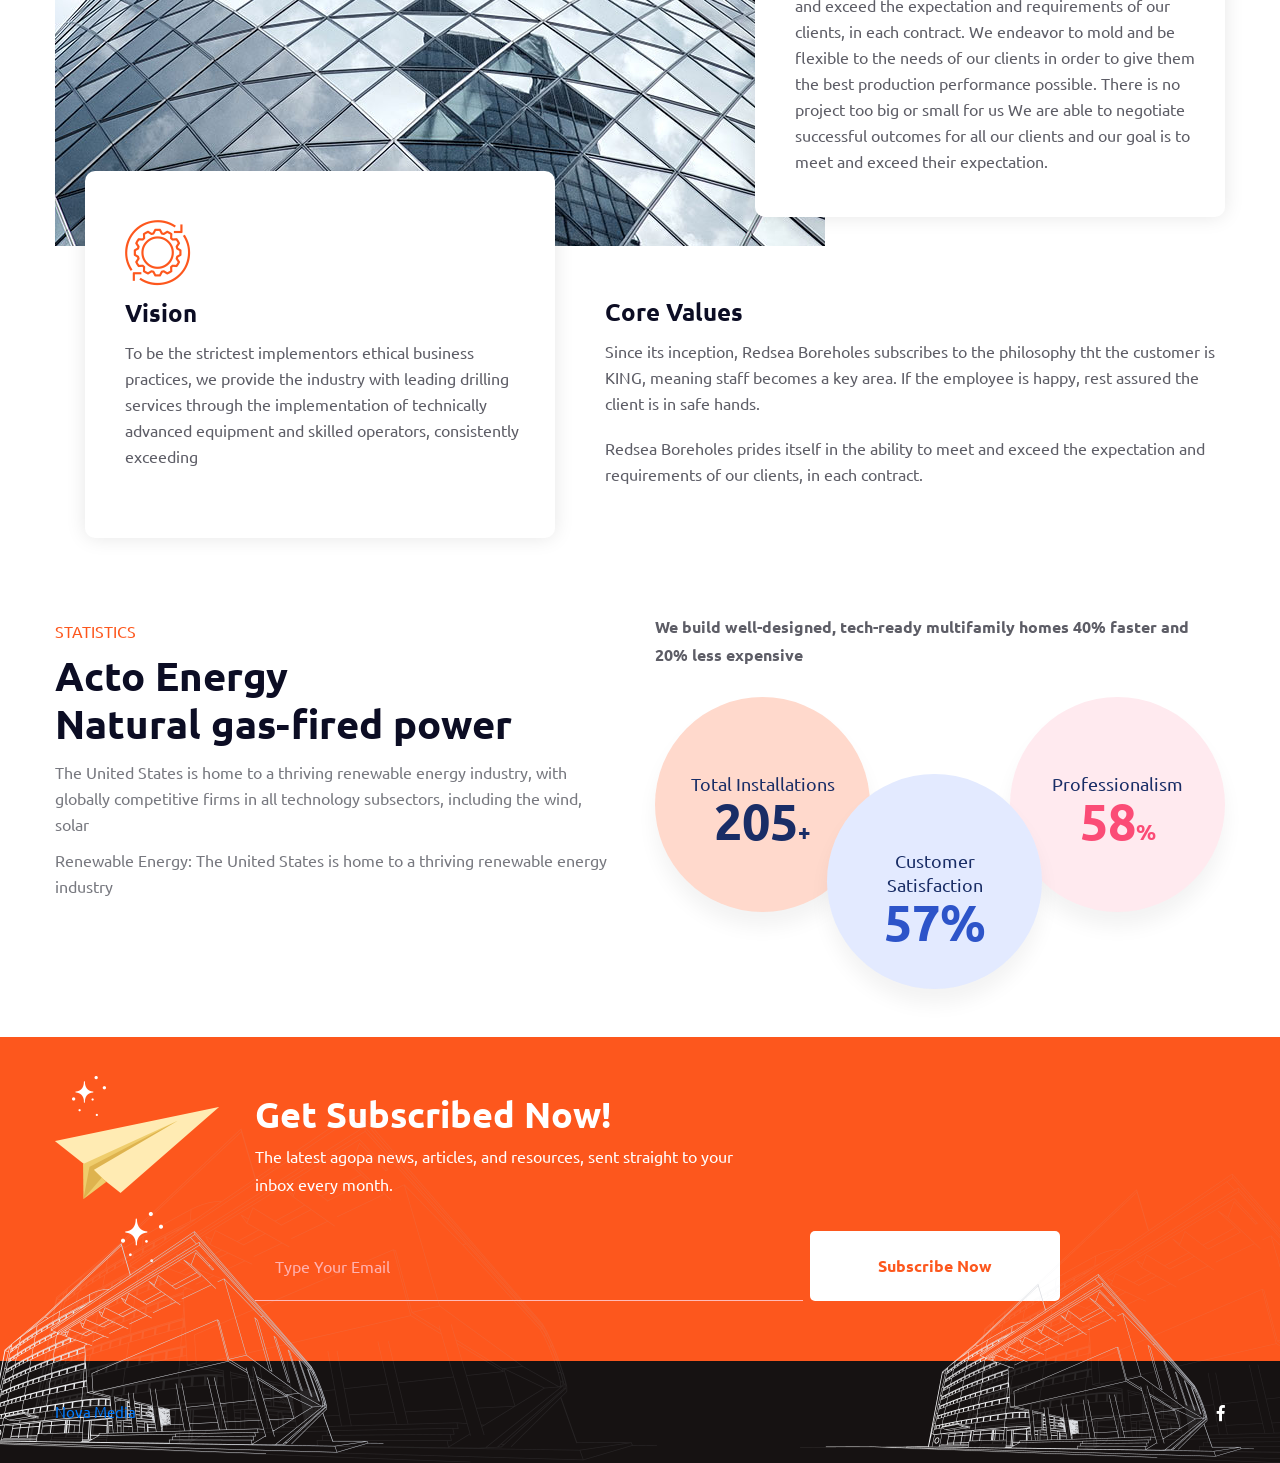
==== commit ac8a99a0: "further updates" ====
--- a/about.html
+++ b/about.html
@@ -117,34 +117,6 @@
                 </div>
             </div>
         </div><!-- header-bottom end -->
-
-        <!--sticky Header-->
-        <div class="sticky-header">
-            <div class="container clearfix">
-                <figure class="logo-box"><a href="index.html"><img src="images/small-logo.png" alt=""></a></figure>
-                <div class="menu-area">
-                    <nav class="main-menu navbar-expand-lg">
-                        <div class="navbar-header">
-                            <!-- Toggle Button -->      
-                            <button type="button" class="navbar-toggle" data-toggle="collapse" data-target=".navbar-collapse">
-                            <span class="icon-bar"></span>
-                            <span class="icon-bar"></span>
-                            <span class="icon-bar"></span>
-                            </button>
-                        </div>
-                        <div class="navbar-collapse collapse clearfix">
-                            <ul class="navigation clearfix">
-                                <li class=""><a href="index.html">Home</a></li>
-                                        <li class=""><a href="about.html">About</a></li> 
-                                        <li class=""><a href="service.html">Service</a></li>
-                                        <li class=""><a href="gallery.html">Gallery</a></li>                              
-                                        <li class=""><a href="contact.html">Contact</a></li> 
-                            </ul>
-                        </div>
-                    </nav>
-                </div>
-            </div>
-        </div><!-- sticky-header end -->
     </header>
     <!-- main-header end -->
 
@@ -153,8 +125,9 @@
     <section class="about-banner" style="background-image: url(images/background/about-banner.jpg);">
         <div class="container">
             <div class="content-box">
-                <h1>Industrial Company</h1>
-                <div class="text">For more than 30 years, companies around the world have<br />depended on Intertek</div>
+                <h1>Borehole Drilling Company</h1>
+                <div class="text">We have more than 10 years of experience in borehole drilling Industry, 
+                offering best drilling solutions in Zimbabwe, Tanzania, Zambia, Nigeria & Cameroon.</div>
             </div>
         </div>
     </section>
@@ -168,7 +141,13 @@
                 <div class="title-box">
                     <div class="top-text">About The Company</div>
                     <h1>Bringing transformational change to a stagnant industry</h1>
-                    <h3>We are proud to welcome you to our new Global International Sewing  Machines ebsite. We have decided to categorize our machine models into various industries</h3>
+                    <h3>Redsea Borehole Zw.  Is a  Zimbabwe based drilling company providing a complete range of 
+                        drilling facilities for the Zimbabwean mineral exploration industry. RBZ was formed as a 
+                        water drilling company with all the directors expertise in various forms of business. 
+                        Using state-of-the art equipment, technology and sourcing the best personnel available,
+                         we aim to provide the highest and most innovative standard of service possible. Delivery 
+                         to clients within the budget and timeframe is our main priority, whilst maintaining an exemplary 
+                         safety record. Our current fleet of drill rigs is expanding to enable RBZW to work at various locations nationally.</h3>
                 </div>
                 <div class="upper-content">
                     <div class="row">
@@ -179,7 +158,11 @@
                             <div class="content-box wow fadeInRight" data-wow-delay="300ms" data-wow-duration="1500ms">
                                 <div class="icon-box"><i class="flaticon-script"></i></div>
                                 <h3 class="group-title">Our Story</h3>
-                                <p>Since over 36 years we produce machines and plants with dedicated software, robotic automation The iconic Building 680 is the famous Mare Island Naval Shipyard machine shop where determined Americans rebuilt the Pacific Fleet after the attack on Pearl Harbor</p>
+                                <p>Redsea Boreholes zw prides itself on the ability to meet and exceed the expectation and
+                                requirements of our clients, in each contract. We endeavor to mold and be flexible to the needs 
+                                of our clients in order to give them the best production performance possible. There is no project 
+                                too big or small for us We are able to negotiate successful outcomes for all our clients and our goal 
+                                is to meet and exceed their expectation.</p>
                             </div>
                         </div>
                     </div>
@@ -190,15 +173,15 @@
                             <div class="content-box wow fadeInLeft" data-wow-delay="300ms" data-wow-duration="1500ms">
                                 <div class="icon-box"><i class="flaticon-action"></i></div>
                                 <h3 class="group-title">Vision</h3>
-                                <p>Our homes are Union Made. We are committed to progressive labor practices and built on a strong relationship with the Northern California Carpenters Regional Council We have a unique agreement with the union to recruit and train local workers</p>
+                                <p>To be the strictest implementors ethical business practices, we provide the industry with leading drilling services through the implementation of technically advanced equipment and skilled operators, consistently exceeding</p>
                             </div>
                         </div>
                         <div class="col-lg-7 col-md-12 col-sm-12 right-column">
                             <div class="content-box">
-                                <h3 class="group-title">Core Valu</h3>
+                                <h3 class="group-title">Core Values</h3>
                                 <div class="text">
-                                    <p>ince over 36 years we produce machines and plants with dedicated software, robotic automation The iconic Building 680 is the famous Mare Island Naval Shipyard machine shop where determined Americans rebuilt the Pacific Fleet </p>
-                                    <p>Acto is an industry leader with more than 44,000 employees in 1,000 locations in over 100 countries We deliver Total Quality Assurance expertise 24 hours a day, 7 days a week with our industry-winning processes and customer-centric culture.</p>
+                                    <p>Since its inception, Redsea Boreholes subscribes to the philosophy tht the customer is KING, meaning staff becomes a key area. If the employee is happy, rest assured the client is in safe hands. </p>
+                                    <p>Redsea Boreholes prides itself in the ability to meet and exceed the expectation and requirements of our clients, in each contract.</p>
                                 </div>
                             </div>
                         </div>
@@ -229,21 +212,21 @@
                         <div class="bold-text">We build well-designed, tech-ready multifamily homes 40% faster and 20% less expensive</div>
                         <div class="counter-outer">
                             <div class="counter-block-one wow zoomIn" data-wow-delay="500ms" data-wow-duration="1500ms">
-                                <div class="text">Factory Result</div>
+                                <div class="text">Total Installations</div>
                                 <div class="count-outer count-box">
-                                    <span class="count-text" data-speed="1500" data-stop="20">0</span><span>k</span>
+                                    <span class="count-text" data-speed="1500" data-stop="350">0</span><span class="symble">+</span>
                                 </div>
                             </div>
                             <div class="counter-block-one wow zoomIn" data-wow-delay="00ms" data-wow-duration="1500ms">
-                                <div class="text">Work history</div>
+                                <div class="text">Customer Satisfaction</div>
                                 <div class="count-outer count-box">
-                                    <span class="count-text" data-speed="1500" data-stop="10">0</span><span>k</span><span class="symble">+</span>
+                                    <span class="count-text" data-speed="1500" data-stop="97.6">0</span><span>%</span>
                                 </div>
                             </div>
                             <div class="counter-block-one wow zoomIn" data-wow-delay="500ms" data-wow-duration="1500ms">
-                                <div class="text">ward-winning</div>
+                                <div class="text">Professionalism</div>
                                 <div class="count-outer count-box">
-                                    <span class="count-text" data-speed="1500" data-stop="99">0</span><span class="symble">%</span>
+                                    <span class="count-text" data-speed="1500" data-stop="100">0</span><span class="symble">%</span>
                                 </div>
                             </div>
                         </div>
@@ -253,218 +236,6 @@
         </div>
     </section>
     <!-- counter-style-two end -->
-
-
-    <!-- statistics-section -->
-    <section class="statistics-section" style="background-image: url(images/background/statistics-bg.jpg);">
-        <div class="container">
-            <div class="outer-container">
-                <div class="row">
-                    <div class="col-xl-7 col-lg-12 col-md-12 offset-xl-5 inner-column">
-                        <div class="inner-box wow fadeInRight" data-wow-delay="300ms" data-wow-duration="1500ms">
-                            <div class="video-box"><a href="https://www.youtube.com/watch?v=nfP5N9Yc72A&amp;t=28s" class="lightbox-image" data-caption=""><i class="fas fa-play"></i></a></div>
-                            <div class="top-box">
-                                <h2>Statistics</h2>
-                                <div class="text">Global energy statistics at your fingertips. Explore the most reliable and in-depth energy data available in the world.</div>
-                                <h4>Energy sector was valued at $150<br />billion in 2019</h4>
-                                <a href="#">Explore</a>
-                            </div>
-                            <div class="lower-box">
-                                <h2>The safe choice for your supply needs Energy & Power</h2>
-                                <div class="text">Analyze overall plant capacity by planning for incoming supply and market demand</div>
-                            </div>
-                        </div>
-                    </div>
-                </div>
-            </div>
-        </div>
-    </section>
-    <!-- statistics-section end -->
-
-
-    <!-- team-style-two -->
-    <section class="team-style-two about-page">
-        <div class="container">
-            <div class="sec-title">
-                <h1>Expertise Team</h1>
-                <p>Our experienced staff, combined with our global network, allow us to<br />provide the support you need</p>
-            </div>
-            <div class="four-item-carousel owl-carousel owl-theme">
-                <div class="team-block-two">
-                    <div class="inner-box">
-                        <figure class="image-box"><a href="#"><img src="images/resource/team-4.jpg" alt=""></a></figure>
-                        <div class="lower-content">
-                            <h4><a href="#">Park bo young</a></h4>
-                            <span class="designation">Senior Enginer</span>
-                        </div>
-                    </div>
-                </div>
-                <div class="team-block-two">
-                    <div class="inner-box">
-                        <figure class="image-box"><a href="#"><img src="images/resource/team-5.jpg" alt=""></a></figure>
-                        <div class="lower-content">
-                            <h4><a href="#">Chan wook</a></h4>
-                            <span class="designation">Senior Factory Manager</span>
-                        </div>
-                    </div>
-                </div>
-                <div class="team-block-two">
-                    <div class="inner-box">
-                        <figure class="image-box"><a href="#"><img src="images/resource/team-6.jpg" alt=""></a></figure>
-                        <div class="lower-content">
-                            <h4><a href="#">Mahfuz Riad</a></h4>
-                            <span class="designation">Senior LOTT</span>
-                        </div>
-                    </div>
-                </div>
-                <div class="team-block-two">
-                    <div class="inner-box">
-                        <figure class="image-box"><a href="#"><img src="images/resource/team-7.jpg" alt=""></a></figure>
-                        <div class="lower-content">
-                            <h4><a href="#">Jhon Rook</a></h4>
-                            <span class="designation">Junior Enginer</span>
-                        </div>
-                    </div>
-                </div>
-            </div>
-        </div>
-    </section>
-    <!-- team-style-two end -->
-
-
-    <!-- testimonial-style-five -->
-    <section class="testimonial-style-five about-page centred">
-        <div class="container">
-            <div class="sec-title">
-                <div class="top-text">Client</div>
-                <h1>See what our customers say</h1>
-            </div>
-            <div class="three-column-carousel owl-carousel owl-theme">
-                <div class="testimonial-content">
-                    <div class="inner-box">
-                        <div class="author-info">
-                            <figure class="author-thumb"><img src="images/resource/testimonial-3.png" alt=""></figure>
-                            <h5>Tamim Anj</h5>
-                            <span class="designation">Febric Indusrtries CTO</span>
-                        </div>
-                        <div class="text">"Compared to other design software, Acto has a more intuitive and stable environment."</div>
-                    </div>
-                </div>
-                <div class="testimonial-content">
-                    <div class="inner-box">
-                        <div class="author-info">
-                            <figure class="author-thumb"><img src="images/resource/testimonial-4.png" alt=""></figure>
-                            <h5>Anjek Mac</h5>
-                            <span class="designation">Ecology Engineer</span>
-                        </div>
-                        <div class="text">"Compared to other design software, Acto has a more intuitive and stable environment."</div>
-                    </div>
-                </div>
-                <div class="testimonial-content">
-                    <div class="inner-box">
-                        <div class="author-info">
-                            <figure class="author-thumb"><img src="images/resource/testimonial-5.png" alt=""></figure>
-                            <h5>Tom Cruse</h5>
-                            <span class="designation">CEO</span>
-                        </div>
-                        <div class="text">"Compared to other design software, Acto has a more intuitive and stable environment."</div>
-                    </div>
-                </div>
-                <div class="testimonial-content">
-                    <div class="inner-box">
-                        <div class="author-info">
-                            <figure class="author-thumb"><img src="images/resource/testimonial-3.png" alt=""></figure>
-                            <h5>Tamim Anj</h5>
-                            <span class="designation">Febric Indusrtries CTO</span>
-                        </div>
-                        <div class="text">"Compared to other design software, Acto has a more intuitive and stable environment."</div>
-                    </div>
-                </div>
-                <div class="testimonial-content">
-                    <div class="inner-box">
-                        <div class="author-info">
-                            <figure class="author-thumb"><img src="images/resource/testimonial-4.png" alt=""></figure>
-                            <h5>Anjek Mac</h5>
-                            <span class="designation">Ecology Engineer</span>
-                        </div>
-                        <div class="text">"Compared to other design software, Acto has a more intuitive and stable environment."</div>
-                    </div>
-                </div>
-                <div class="testimonial-content">
-                    <div class="inner-box">
-                        <div class="author-info">
-                            <figure class="author-thumb"><img src="images/resource/testimonial-5.png" alt=""></figure>
-                            <h5>Tom Cruse</h5>
-                            <span class="designation">CEO</span>
-                        </div>
-                        <div class="text">"Compared to other design software, Acto has a more intuitive and stable environment."</div>
-                    </div>
-                </div>
-                <div class="testimonial-content">
-                    <div class="inner-box">
-                        <div class="author-info">
-                            <figure class="author-thumb"><img src="images/resource/testimonial-3.png" alt=""></figure>
-                            <h5>Tamim Anj</h5>
-                            <span class="designation">Febric Indusrtries CTO</span>
-                        </div>
-                        <div class="text">"Compared to other design software, Acto has a more intuitive and stable environment."</div>
-                    </div>
-                </div>
-                <div class="testimonial-content">
-                    <div class="inner-box">
-                        <div class="author-info">
-                            <figure class="author-thumb"><img src="images/resource/testimonial-4.png" alt=""></figure>
-                            <h5>Anjek Mac</h5>
-                            <span class="designation">Ecology Engineer</span>
-                        </div>
-                        <div class="text">"Compared to other design software, Acto has a more intuitive and stable environment."</div>
-                    </div>
-                </div>
-                <div class="testimonial-content">
-                    <div class="inner-box">
-                        <div class="author-info">
-                            <figure class="author-thumb"><img src="images/resource/testimonial-5.png" alt=""></figure>
-                            <h5>Tom Cruse</h5>
-                            <span class="designation">CEO</span>
-                        </div>
-                        <div class="text">"Compared to other design software, Acto has a more intuitive and stable environment."</div>
-                    </div>
-                </div>
-                <div class="testimonial-content">
-                    <div class="inner-box">
-                        <div class="author-info">
-                            <figure class="author-thumb"><img src="images/resource/testimonial-3.png" alt=""></figure>
-                            <h5>Tamim Anj</h5>
-                            <span class="designation">Febric Indusrtries CTO</span>
-                        </div>
-                        <div class="text">"Compared to other design software, Acto has a more intuitive and stable environment."</div>
-                    </div>
-                </div>
-                <div class="testimonial-content">
-                    <div class="inner-box">
-                        <div class="author-info">
-                            <figure class="author-thumb"><img src="images/resource/testimonial-4.png" alt=""></figure>
-                            <h5>Anjek Mac</h5>
-                            <span class="designation">Ecology Engineer</span>
-                        </div>
-                        <div class="text">"Compared to other design software, Acto has a more intuitive and stable environment."</div>
-                    </div>
-                </div>
-                <div class="testimonial-content">
-                    <div class="inner-box">
-                        <div class="author-info">
-                            <figure class="author-thumb"><img src="images/resource/testimonial-5.png" alt=""></figure>
-                            <h5>Tom Cruse</h5>
-                            <span class="designation">CEO</span>
-                        </div>
-                        <div class="text">"Compared to other design software, Acto has a more intuitive and stable environment."</div>
-                    </div>
-                </div>
-            </div>
-        </div>
-    </section>
-    <!-- testimonial-style-five end -->
-
 
     <!-- subscribe-section -->
     <section class="subscribe-section about-page bg-color-3">
@@ -486,66 +257,10 @@
     </section>
     <!-- subscribe-section end -->
 
-
     <!-- main-footer -->
     <footer class="main-footer style-two style-three about-footer">
         <div class="container">
-            <div class="footer-top">
-                <div class="widget-section">
-                    <div class="row">
-                        <div class="col-lg-3 col-md-6 col-sm-12 footer-column">
-                            <div class="links-widget company-widget footer-widget">
-                                <h4 class="widget-title">Company</h4>
-                                <div class="widget-content">
-                                    <ul>
-                                        <li><a href="#">Factory</a></li>
-                                        <li><a href="#">Site Map</a></li>
-                                        <li><a href="#">Accessibility</a></li>
-                                        <li><a href="#">Company</a></li>
-                                        <li><a href="#">About</a></li>
-                                        <li><a href="#">Approach</a></li>
-                                    </ul>
-                                </div>
-                            </div>
-                        </div>
-                        <div class="col-lg-3 col-md-6 col-sm-12 footer-column">
-                            <div class="links-widget footer-widget">
-                                <h4 class="widget-title">Solutions</h4>
-                                <div class="widget-content">
-                                    <ul>
-                                        <li><a href="#">Electronic Materials</a></li>
-                                        <li><a href="#">Gifts & Apparel</a></li>
-                                        <li><a href="#">Auto Parts</a></li>
-                                        <li><a href="#">Heavy Equipment</a></li>
-                                        <li><a href="#">Machine Tool</a></li>
-                                    </ul>
-                                </div>
-                            </div>
-                        </div>
-                        <div class="col-lg-3 col-md-6 col-sm-12 footer-column">
-                            <div class="links-widget footer-widget">
-                                <h4 class="widget-title">Digital Industries</h4>
-                                <div class="widget-content">
-                                    <ul>
-                                        <li><a href="#">Mechanical Engineering</a></li>
-                                        <li><a href="#">Industrial Construction</a></li>
-                                        <li><a href="#">Bridge Construction</a></li>
-                                        <li><a href="#">Oil & Gas Energy</a></li>
-                                        <li><a href="#">Power Systems</a></li>
-                                        <li><a href="#">Building Management</a></li>
-                                    </ul>
-                                </div>
-                            </div>
-                        </div>
-                        <div class="col-lg-3 col-md-6 col-sm-12 footer-column">
-                            <div class="logo-widget footer-widget">
-                                <figure class="logo"><a href="index.html"><img src="images/logo.png" alt=""></a></figure>
-                                <div class="text">Over 15 years of experience we’ll ensure you always get the best guidance.</div>
-                            </div>
-                        </div>
-                    </div>
-                </div>
-            </div>
+           
             <div class="footer-bottom clearfix">
                 <div class="copyright pull-left"><a href="https://api.whatsapp.com/send?phone=263716357775">Nova Media</a></div>
                 <ul class="footer-social pull-right">
--- a/css/style.css
+++ b/css/style.css
@@ -1,829 +1,19627 @@
-body {
-  font-family: "Roboto", sans-serif;
-  color: #0c0c0c;
-  background-color: #ffffff;
-}
-
-.layout_padding {
-  padding: 75px 0;
-}
-
-.layout_padding2 {
-  padding: 45px 0;
-}
-
-.layout_padding2-top {
-  padding-top: 45px;
-}
-
-.layout_padding2-bottom {
-  padding-bottom: 45px;
-}
-
-.layout_padding-top {
-  padding-top: 75px;
-}
-
-.layout_padding-bottom {
-  padding-bottom: 75px;
-}
-
-.custom_heading-container {
-  display: -webkit-box;
-  display: -ms-flexbox;
-  display: flex;
-  -webkit-box-align: center;
-      -ms-flex-align: center;
-          align-items: center;
-}
-
-.custom_heading-container h2 {
-  text-transform: uppercase;
-  font-weight: bold;
-}
-
-.custom_heading-container hr {
-  width: 250px;
-  border: none;
-  height: 1.5px;
-  background-color: #0000ff;
-  margin: 0 5px 0.5rem 5px;
-}
-
-/*header section*/
-.hero_area {
-  position: relative;
-}
-
-.sub_page .hero_area {
-  height: auto;
-}
-
-.hero_area.sub_pages {
-  height: auto;
-}
-
-.header_section {
-  background-color: #1e025b;
-  padding: 10px 0;
-}
-
-.header_section .container-fluid {
-  padding-right: 25px;
-  padding-left: 25px;
-}
-
-.header_section .nav_container {
-  margin: 0 auto;
-}
-
-.header_section .quote_btn-container a {
-  color: #ffffff;
-}
-
-.header_section .quote_btn-container a img {
-  margin-right: 10px;
-}
-
-.header_section .quote_btn-container a span {
-  margin: 0 10px 0 20px;
-}
-
-.custom_nav-container.navbar-expand-lg .navbar-nav .nav-link {
-  padding: 10px 20px;
-  color: #dbdada;
-  text-align: center;
-  text-transform: uppercase;
-}
-
-.custom_nav-container.navbar-expand-lg .navbar-nav .nav-link:hover {
-  color: #ffffff;
-}
-
-a,
-a:hover,
-a:focus {
-  text-decoration: none;
-}
-
-a:hover,
-a:focus {
-  color: initial;
-}
-
-.btn,
-.btn:focus {
-  outline: none !important;
-  -webkit-box-shadow: none;
-          box-shadow: none;
-}
-
-.navbar-brand,
-.navbar-brand:hover {
-  text-transform: uppercase;
-  font-weight: bold;
-  font-size: 24px;
-}
-
-.custom_nav-container .nav_search-btn {
-  background-image: url(../images/search-icon.png);
-  background-size: 22px;
-  background-repeat: no-repeat;
-  background-position-y: 7px;
-  width: 35px;
-  height: 35px;
-  padding: 0;
-  border: none;
-}
-
-.navbar-brand {
-  display: -webkit-box;
-  display: -ms-flexbox;
-  display: flex;
-  -webkit-box-align: center;
-      -ms-flex-align: center;
-          align-items: center;
-}
-
-.navbar-brand img {
-  width: 40px;
-  margin-right: 5px;
-}
-
-.navbar-brand span {
-  font-size: 20px;
-  font-weight: 700;
-  color: #ffffff;
-  margin-left: 5px;
-}
-
-.custom_nav-container {
-  z-index: 99999;
-  padding: 5px 0;
-}
-
-.custom_nav-container .navbar-toggler {
-  outline: none;
-}
-
-.custom_nav-container .navbar-toggler .navbar-toggler-icon {
-  background-image: url(../images/menu.png);
-  background-size: 40px;
-}
-
-/*end header section*/
-/* slider section */
-.slider_section .slider-container {
-  display: -webkit-box;
-  display: -ms-flexbox;
-  display: flex;
-  -webkit-box-align: center;
-      -ms-flex-align: center;
-          align-items: center;
-  padding-left: 10%;
-}
-
-.slider_section .detail-box {
-  width: 45%;
-  z-index: 4;
-  color: #ffffff;
-}
-
-.slider_section .detail-box h1 {
-  text-transform: uppercase;
-  font-weight: bold;
-  font-size: 3rem;
-}
-
-.slider_section .detail-box p {
-  width: 75%;
-  margin-top: 15px;
-}
-
-.slider_section .detail-box .slider-link {
-  display: inline-block;
-  padding: 10px 35px;
-  border: 1px solid #ffffff;
-  background-color: transparent;
-  color: #ffffff;
-  border-radius: 25px;
-  margin-top: 35px;
-}
-
-.slider_section .detail-box .slider-link:hover {
-  background-color: #ffffff;
-  color: black;
-}
-
-.slider_section .img-box {
-  width: 73%;
-  margin-left: -17%;
-  position: relative;
-  z-index: 2;
-}
-
-.slider_section .img-box img {
-  width: 100%;
-}
-
-.slider_section .slider_bg-container {
-  position: absolute;
-  width: 100%;
-  height: 100%;
-  background: linear-gradient(135deg, #a454fd, #2b05df);
-  z-index: 3;
-  -webkit-clip-path: polygon(0 0, 60% 0, 37% 100%, 0% 100%);
-          clip-path: polygon(0 0, 60% 0, 37% 100%, 0% 100%);
-}
-
-.slider_section .carousel-control-prev,
-.slider_section .carousel-control-next {
-  left: 47.6%;
-  width: 50px;
-  height: 50px;
-  z-index: 9;
-  background-size: 9px;
-  background-repeat: no-repeat;
-  background-position: center;
-  opacity: 1;
-  border-radius: 100%;
-}
-
-.slider_section .carousel-control-prev {
-  background-image: url(../images/prev.png);
-  background-color: #ffffff;
-  top: 50%;
-  -webkit-transform: translate(-50%, 0);
-          transform: translate(-50%, 0);
-}
-
-.slider_section .carousel-control-next {
-  background-image: url(../images/next.png);
-  background-color: #2e02fe;
-  top: calc(50% - 30px);
-  -webkit-transform: translate(0, -50%);
-          transform: translate(0, -50%);
-}
-
-.about_section {
-  font-family: "Poppins", sans-serif;
-}
-
-.about_section .row {
-  -webkit-box-align: center;
-      -ms-flex-align: center;
-          align-items: center;
-}
-
-.about_section a {
-  display: inline-block;
-  padding: 8px 25px;
-  background-color: #000000;
-  border: 1px solid #000000;
-  color: #ffffff;
-  border-radius: 25px;
-  margin-top: 45px;
-}
-
-.about_section a:hover {
-  background-color: transparent;
-  color: #000000;
-}
-
-.about_section p {
-  margin-top: 45px;
-}
-
-.about_section .img-box img {
-  width: 100%;
-}
-
-.about_section h6 {
-  text-transform: uppercase;
-  color: #bdbbbb;
-  font-weight: bold;
-  margin: 0;
-}
-
-.service_section {
-  position: relative;
-  font-family: "Poppins", sans-serif;
-}
-
-.service_section h2,
-.service_section p {
-  color: white;
-}
-
-.service_section hr {
-  background-color: #ffffff;
-}
-
-.service_section .service_container {
-  display: -webkit-box;
-  display: -ms-flexbox;
-  display: flex;
-  -webkit-box-pack: justify;
-      -ms-flex-pack: justify;
-          justify-content: space-between;
-}
-
-.service_section .box {
-  width: 175px;
-  text-align: center;
-  margin: 30px 0;
-  font-family: "Roboto", sans-serif;
-}
-
-.service_section .box .img-2 {
-  display: none;
-}
-
-.service_section .box .img-box {
-  width: 175px;
-  height: 175px;
-  display: -webkit-box;
-  display: -ms-flexbox;
-  display: flex;
-  -webkit-box-pack: center;
-      -ms-flex-pack: center;
-          justify-content: center;
-  -webkit-box-align: center;
-      -ms-flex-align: center;
-          align-items: center;
-  background-color: #ffffff;
-}
-
-.service_section .box .name {
-  margin-top: 15px;
-}
-
-.service_section .box .name h6 {
-  text-transform: uppercase;
-  color: #000000;
-  font-weight: bold;
-}
-
-.service_section .box:hover .img-1 {
-  display: none;
-}
-
-.service_section .box:hover .img-2 {
-  display: inline-block;
-}
-
-.service_section::before {
-  content: "";
-  position: absolute;
-  width: 100%;
-  height: 55%;
-  top: 0;
-  left: 0;
-  background-image: url(../images/service-bg.jpg);
-  z-index: -1;
-}
-
-.service_section .read-btn {
-  display: -webkit-box;
-  display: -ms-flexbox;
-  display: flex;
-  -webkit-box-pack: center;
-      -ms-flex-pack: center;
-          justify-content: center;
-}
-
-.service_section .read-btn a {
-  display: inline-block;
-  padding: 8px 25px;
-  background-color: #000000;
-  border: 1px solid #000000;
-  color: #ffffff;
-  border-radius: 25px;
-}
-
-.service_section .read-btn a:hover {
-  background-color: transparent;
-  color: #000000;
-}
-
-.portfolio_section {
-  font-family: "Poppins", sans-serif;
-}
-
-.portfolio_section .col-md-4 {
-  padding: 0;
-}
-
-.portfolio_section .img-box {
-  position: relative;
-  margin: 10px;
-}
-
-.portfolio_section .img-box img {
-  width: 100%;
-}
-
-.portfolio_section .img-box a {
-  display: -webkit-box;
-  display: -ms-flexbox;
-  display: flex;
-  position: absolute;
-  opacity: 0;
-  -webkit-box-align: center;
-      -ms-flex-align: center;
-          align-items: center;
-  -webkit-box-pack: center;
-      -ms-flex-pack: center;
-          justify-content: center;
-  width: 50px;
-  height: 50px;
-  border-radius: 100%;
-  background-color: #ffffff;
-  top: 50%;
-  left: 50%;
-  -webkit-transform: translate(-50%, -50%);
-          transform: translate(-50%, -50%);
-  -webkit-transition: opacity 0.2s;
-  transition: opacity 0.2s;
-}
-
-.portfolio_section .img-box a img {
-  width: 20px;
-  opacity: 0;
-  -webkit-transition: opacity 0.2s;
-  transition: opacity 0.2s;
-}
-
-.portfolio_section .img-box::before {
-  content: "";
-  position: absolute;
-  top: 50%;
-  left: 50%;
-  -webkit-transform: translate(-50%, -50%);
-          transform: translate(-50%, -50%);
-  width: 0;
-  height: 0;
-  background-color: rgba(37, 28, 229, 0.8);
-  border-radius: 25px;
-  -webkit-transition: all 0.1s;
-  transition: all 0.1s;
-}
-
-.portfolio_section .img-box:hover::before {
-  width: 90%;
-  height: 90%;
-}
-
-.portfolio_section .img-box:hover a {
-  opacity: 1;
-}
-
-.portfolio_section .img-box:hover a img {
-  opacity: 1;
-}
-
-.news_section h2,
-.news_section p,
-.news_section a {
-  font-family: "Poppins", sans-serif;
-}
-
-.news_section .box {
-  margin-top: 45px;
-}
-
-.news_section .box img {
-  width: 100%;
-}
-
-.news_section .box .action-box {
-  display: -webkit-box;
-  display: -ms-flexbox;
-  display: flex;
-  -webkit-box-pack: end;
-      -ms-flex-pack: end;
-          justify-content: flex-end;
-  padding: 10px 0;
-}
-
-.news_section .box .action-box a {
-  margin-left: 15px;
-  opacity: 0.6;
-}
-
-.news_section .box .action-box a img {
-  width: 20px;
-}
-
-.news_section .box .action-box a:hover {
-  opacity: 1;
-}
-
-.news_section .box .detail-box h4 {
-  text-transform: uppercase;
-  font-weight: bold;
-}
-
-.news_section .box .detail-box p {
-  margin-top: 15px;
-}
-
-.news_section .box .detail-box a {
-  display: inline-block;
-  font-weight: bold;
-  margin-top: 45px;
-}
-
-.subscribe_section {
-  background-color: #021056;
-}
-
-.subscribe_section .row {
-  -webkit-box-align: center;
-      -ms-flex-align: center;
-          align-items: center;
-}
-
-.subscribe_section h2,
-.subscribe_section button {
-  font-family: "Poppins", sans-serif;
-}
-
-.subscribe_section h2 {
-  color: #ffffff;
-  text-transform: uppercase;
-}
-
-.subscribe_section h2 span {
-  text-transform: none;
-  font-weight: bold;
-}
-
-.subscribe_section form {
-  display: -webkit-box;
-  display: -ms-flexbox;
-  display: flex;
-}
-
-.subscribe_section form input {
-  border: none;
-  min-width: 100%;
-  height: 55px;
-  background-color: #ffffff;
-  padding: 0 20px;
-  border-radius: 50px;
-  outline: none;
-}
-
-.subscribe_section form button {
-  border: none;
-  padding: 0 60px;
-  height: 40px;
-  border-radius: 35px;
-  color: #ffffff;
-  background-color: #0000ff;
-  -webkit-transform: translate(-104%, 7.5px);
-          transform: translate(-104%, 7.5px);
-  text-align: center;
-  text-transform: uppercase;
-}
-
-.subscribe_section form button:hover {
-  background-color: #0000cc;
-}
-
-.client_section {
-  font-family: "Poppins", sans-serif;
-}
-
-.client_section .client_container {
-  width: 87%;
-  margin: 0 auto;
-}
-
-.client_section .client_container .box {
-  margin: 20px 35px;
-}
-
-.client_section .client_container .box .detail-box {
-  padding: 45px 20px;
-  -webkit-box-shadow: 0px 0px 16px 0px rgba(0, 0, 0, 0.29);
-  box-shadow: 0px 0px 16px 0px rgba(0, 0, 0, 0.29);
-}
-
-.client_section .client_container .box .client-id {
-  display: -webkit-box;
-  display: -ms-flexbox;
-  display: flex;
-  -webkit-box-align: end;
-      -ms-flex-align: end;
-          align-items: flex-end;
-}
-
-.client_section .client_container .box .client-id .img-box {
-  min-width: 150px;
-  margin-top: -50px;
-  margin-left: 5px;
-}
-
-.client_section .client_container .box .client-id .img-box img {
-  width: 100%;
-}
-
-.client_section .client_container .box .client-id .name {
-  text-transform: uppercase;
-  margin-bottom: 15px;
-}
-
-.client_section .client_container .box .client-id .name h5 {
-  color: #021056;
-}
-
-.client_section .client_container .box .client-id .name h6 {
-  color: #0730fc;
-}
-
-.client_section .carousel-control-prev,
-.client_section .carousel-control-next {
-  left: initial;
-  top: initial;
-  width: 50px;
-  height: 50px;
-  bottom: 45px;
-  z-index: 9;
-  background-size: 9px;
-  background-repeat: no-repeat;
-  background-position: center;
-  opacity: 1;
-  background-color: #2e02fe;
-}
-
-.client_section .carousel-control-prev:hover,
-.client_section .carousel-control-next:hover {
-  background-color: #464646;
-}
-
-.client_section .carousel-control-prev {
-  background-image: url(../images/left-white.png);
-  right: 95px;
-}
-
-.client_section .carousel-control-next {
-  background-image: url(../images/next.png);
-  right: 35px;
-}
-
-.contact_section .contact_form-container input {
-  border: none;
-  outline: none;
-  border-bottom: 1px solid #000;
-  width: 90%;
-  margin: 15px 0;
-  background-color: transparent;
-}
-
-.contact_section .contact_form-container input::-webkit-input-placeholder {
-  color: #595959;
-  font-size: 14px;
-}
-
-.contact_section .contact_form-container input:-ms-input-placeholder {
-  color: #595959;
-  font-size: 14px;
-}
-
-.contact_section .contact_form-container input::-ms-input-placeholder {
-  color: #595959;
-  font-size: 14px;
-}
-
-.contact_section .contact_form-container input::placeholder {
-  color: #595959;
-  font-size: 14px;
-}
-
-.contact_section .contact_form-container input.message_input {
-  margin-top: 80px;
-}
-
-.contact_section .contact_form-container button {
-  border: none;
-  background-color: #0e35f6;
-  color: #fff;
-  font-size: 15px;
-  padding: 15px 55px;
-  border-radius: 30px;
-  text-transform: uppercase;
-}
-
-.contact_section .contact_form-container button:hover {
-  background-color: #082de2;
-}
-
-.contact_section .map-box #map {
-  width: 100%;
-  height: 100%;
-}
-
-.contact_items {
-  margin: 0 auto;
-  display: -webkit-box;
-  display: -ms-flexbox;
-  display: flex;
-  -webkit-box-pack: justify;
-      -ms-flex-pack: justify;
-          justify-content: space-between;
-}
-
-.contact_items .item {
-  width: 250px;
-  display: -webkit-box;
-  display: -ms-flexbox;
-  display: flex;
-  -webkit-box-align: center;
-      -ms-flex-align: center;
-          align-items: center;
-  text-align: center;
-}
-
-.contact_items .item .img-box {
-  width: 60px;
-  height: 60px;
-  border-radius: 100%;
-  background-repeat: no-repeat;
-  background-position: center;
-}
-
-.contact_items .item .detail-box {
-  color: #5e5e5e;
-}
-
-.contact_items .item .detail-box p {
-  margin: 0;
-}
-
-.contact_items {
-  position: relative;
-}
-
-.contact_items a {
-  position: relative;
-}
-
-.contact_items .item .img-box.box-1 {
-  background-image: url(../images/location.png);
-}
-
-.contact_items .item .img-box.box-2 {
-  background-image: url(../images/telephone.png);
-}
-
-.contact_items .item .img-box.box-3 {
-  background-image: url(../images/envelope.png);
-}
-
-.info_section {
-  text-align: center;
-  font-family: "Poppins", sans-serif;
-  background-color: #021056;
-  color: #ffffff;
-}
-
-.info_section .info_social {
-  display: -webkit-box;
-  display: -ms-flexbox;
-  display: flex;
-  -webkit-box-pack: center;
-      -ms-flex-pack: center;
-          justify-content: center;
-  margin: 0 auto 20px auto;
-}
-
-.info_section .info_social img {
-  width: 40px;
-  margin-left: 8px;
-}
-
-.info_section p {
-  margin: 35px 0 0 0;
-}
-
-/* footer section*/
-.footer_section {
-  background-color: #ffffff;
-  padding: 20px;
-  font-weight: 500;
-}
-
-.footer_section p {
-  color: #292929;
-  margin: 0;
-  text-align: center;
-}
-
-.footer_section a {
-  color: #292929;
-}
-
-/* end footer section*/
-/*# sourceMappingURL=style.css.map */+ 
+/* Css For Redsea Boreholes */
+
+/************ TABLE OF CONTENTS ***************
+1. Fonts
+2. Reset
+3. Global
+4. Main Header/style-one/style-two/style-three/style-four/style-five/style-six/style-seven/style-eight/style-nine
+5. Main Slider/style-one/style-two/style-three/style-four/style-five/style-six/style-seven/style-eight
+6. Weare Section
+7. Ourmission Section
+9. Service Section
+8. About Section
+10. Factory Section
+11. Project Section
+12. Testimonial Section
+14. Team Section
+15. News Section
+16. Main Footer
+19. Ourmission Style Two
+20. Service Style Two
+21. About Style Two
+22. Service Style Two
+23. Team Style Two
+24. Call To Action
+25. Footer Style Two
+26. About Style Three
+27. Ourmission Style Three
+28. Service Style Three
+29. Wehelp Section
+30. Project Style Three
+31. Subscribe Section
+32. Intro Section
+33. Oilgas Section
+34. Growth Section
+35. Energy Section
+36. Shop Section
+37. Industries Section
+38. Fact Counter
+39. Textile Section
+40. Product Section
+41. Medical Equepment
+42. Signup Section
+43. Statistics Section
+44. About Bannner
+45. Service Page
+46. Service Banner
+47. Service Single
+48. Shop Page
+49. Shop Banner
+50. Single Shop
+51. Our History
+52. Partner Page
+53. Testimonial Page
+54. Gallery Page
+55. Comingsoon Page
+56. Error Page
+57. Case Studies
+58. Case Single
+59. Blog Grid Page
+60. Blog Classic Page
+61. Blog Single Page
+62. Contact Page
+63. Contact Section
+64. Contact Form
+65. Google Map
+
+
+**********************************************/
+
+
+/* use font link */
+
+@import url('https://fonts.googleapis.com/css?family=Ubuntu:300,300i,400,400i,500,500i,700,700i&amp;display=swap');
+
+
+/* use style sheet */
+
+@import url(font-awesome-all.css);
+@import url(flaticon.css);
+@import url(owl.css);
+@import url(bootstrap.css);
+@import url(jquery.fancybox.min.css);
+@import url(animate.css);
+@import url(aos.css);
+@import url(jquery-ui.css);
+@import url(jquery.bootstrap-touchspin.css);
+
+
+
+/*** 
+
+====================================================================
+  Reset
+====================================================================
+
+ ***/
+* {
+  margin:0px;
+  padding:0px;
+  border:none;
+  outline:none;
+}
+
+
+/*** 
+
+====================================================================
+  Global Settings
+====================================================================
+
+ ***/
+
+
+body {
+  font-size:16px;
+  color:#5d5d66;
+  line-height:26px;
+  font-weight:400;
+  background:#ffffff;
+  font-family: 'Ubuntu', sans-serif;
+  background-size:cover;
+  background-repeat:no-repeat;
+  background-position:center top;
+  -webkit-font-smoothing: antialiased;
+}
+
+  @media (min-width:1200px) {
+  .container {
+    max-width: 1200px;
+    padding: 0px 15px;
+  }
+}
+
+.large-container{
+  max-width: 1600px;
+  padding: 0px 15px;
+  margin: 0 auto;
+}
+
+.container-fluid{
+  padding: 0px;
+}
+
+.auto-container{
+  position:static;
+  max-width:1200px;
+  padding:0px 15px;
+  margin:0 auto;
+}
+
+.small-container{
+  max-width:680px;
+  margin:0 auto;
+}
+
+.boxed_wrapper{
+  position: relative;
+  overflow-x: hidden;
+  margin: 0 auto;
+  width: 100%;
+  min-width: 300px;
+}
+
+
+a{
+  text-decoration:none;
+  transition:all 500ms ease;
+  -moz-transition:all 500ms ease;
+  -webkit-transition:all 500ms ease;
+  -ms-transition:all 500ms ease;
+  -o-transition:all 500ms ease;
+}
+
+a:hover{
+  text-decoration:none;
+  outline:none;
+  color: #f2be00;
+}
+
+input,button,select,textarea{
+  font-family: 'Ubuntu', sans-serif;
+  font-weight: 400;
+  font-size: 15px;
+}
+
+ul,li{
+  list-style:none;
+  padding:0px;
+  margin:0px; 
+}
+
+input{
+  transition: all 500ms ease;
+}
+
+button:focus,
+input:focus,
+textarea:focus{
+  outline: none;
+  box-shadow: none;
+  transition: all 500ms ease;
+}
+
+p{
+  position: relative;
+  color: #5d5d66;
+  font-family: 'Ubuntu', sans-serif;
+  margin-bottom: 0px;
+  font-style: normal;
+  transition: all 500ms ease;
+}
+
+h1,h2,h3,h4,h5,h6 {
+  position:relative;
+  font-family: 'Ubuntu', sans-serif;
+  font-weight: 400;
+  margin: 0px;
+  transition: all 500ms ease;
+}
+
+
+.centred{
+  text-align: center;
+}
+
+.pull-left{
+  float: left;
+}
+
+.pull-right{
+  float: right;
+}
+
+.gray-bg{
+  background: #f2f1f0;
+}
+
+.black-bg{
+  background: #3b3634;
+}
+
+figure{
+  margin: 0px;
+}
+
+img {
+  display: inline-block;
+  max-width: 100%;
+  height: auto;
+  transition-delay: .1s;
+  transition-timing-function: ease-in-out;
+  transition-duration: .7s;
+  transition-property: all;
+}
+
+@keyframes pulse {
+    50% {
+        box-shadow: 0 0 0 15px rgba(255, 255, 255, 0.15)
+    }
+}
+
+@keyframes pulse-2 {
+    50% {
+        box-shadow: 0 0 0 15px rgba(255, 94, 133, 0.5),
+        0 0 0 30px rgba(255, 94, 133, 0.3);
+    }
+}
+
+@keyframes pulse-3 {
+    50% {
+        box-shadow: 0 0 0 15px rgba(121, 81, 248, 0.5),
+        0 0 0 30px rgba(121, 81, 248, 0.3);
+    }
+}
+
+/** button **/
+
+.theme-btn-one {
+  position: relative;
+  display: inline-block;
+  font-size: 20px;
+  padding: 20px 40px;
+  background: #9dc638;
+  line-height: 26px;
+  color: #ffffff;
+  font-weight: 400;
+  border-radius: 30px;
+  text-transform: uppercase;
+  transition: all 500ms ease;
+  cursor: pointer;
+  text-align: center;
+  z-index: 1;
+}
+
+.theme-btn-one:hover{
+  background: #e72636;
+  color: #ffffff;
+  transform: translateY(-3px);
+}
+
+
+.pagination{
+  position: relative;
+  display: block;
+}
+
+.pagination li{
+  display: inline-block;
+  margin: 0px 4px;
+}
+
+.pagination li a{
+  position: relative;
+  display: inline-block;
+  font-size: 18px;
+  height: 50px;
+  width: 50px;
+  line-height: 46px;
+  border: 1px solid #e9e9e9;
+  border-radius: 50%;
+  text-align: center;
+  color: #5c5c66;
+  background: transparent;
+  transition: all 500ms ease;
+}
+
+.pagination li a:hover,
+.pagination li a.active{
+  color: #fc9a36;
+  border-color: #fc9a36;
+}
+
+.sec-pad{
+  padding: 154px 0px 120px 0px;
+}
+
+.preloader{
+  position: fixed; 
+  left:0px;
+  top:0px;
+  height:100%;
+  width: 100%;
+  z-index:999999;
+  background-color:#ffffff;
+  background-position:center center;
+  background-repeat:no-repeat;
+  background-image:url(../images/icons/preloader.gif);
+}
+
+.scroll-top {
+  width: 50px;
+  height: 50px;
+  line-height: 50px;
+  position: fixed;
+  bottom: 105%;
+  right: 50px;
+  font-size: 16px;
+  border-radius: 50%;
+  z-index: 99;
+  color: #ffffff;
+  text-align: center;
+  cursor: pointer;
+  background: #fd571d;
+  transition: 1s ease;
+}
+.scroll-top:hover{
+  background: #192d66;
+}
+.scroll-top.open {
+  bottom: 30px;
+}
+.scroll-top span{
+  color: #fff;
+}
+.scroll-top:after {
+  position: absolute;
+  z-index: -1;
+  content: '';
+  top: 100%;
+  left: 5%;
+  height: 10px;
+  width: 90%;
+  opacity: 1;
+  background: -webkit-radial-gradient(center, ellipse, rgba(0, 0, 0, 0.25) 0%, rgba(0, 0, 0, 0) 80%);
+  background: -webkit-radial-gradient(center ellipse, rgba(0, 0, 0, 0.25) 0%, rgba(0, 0, 0, 0) 80%);
+  background: radial-gradient(ellipse at center, rgba(0, 0, 0, 0.25) 0%, rgba(0, 0, 0, 0) 80%);
+}
+
+
+.sec-title{
+  position: relative;
+  display: block;
+}
+
+.sec-title h1{
+  position: relative;
+  display: block;
+  font-size: 40px;
+  line-height: 46px;
+  color: #192d66;
+  font-weight: 700;
+  margin-bottom: 10px;
+}
+
+.sec-title p{
+  position: relative;
+  display: block;
+  font-size: 16px;
+  line-height: 28px;
+  color: #666666;
+  font-weight: 400;
+}
+
+.bg-color-1{
+  background: #192d66;
+}
+
+.bg-color-2{
+  background: #ff443e;
+}
+
+.bg-color-3{
+  background: #fd571d;
+}
+
+/*** 
+
+====================================================================
+                        Home-Page-One
+====================================================================
+
+***/
+
+
+/** main-header **/
+
+.main-header{
+  position:relative;
+  left:0px;
+  top:0px;
+  z-index:999;
+  width:100%;
+  transition:all 500ms ease;
+  -moz-transition:all 500ms ease;
+  -webkit-transition:all 500ms ease;
+  -ms-transition:all 500ms ease;
+  -o-transition:all 500ms ease;
+}
+
+.sticky-header{
+  position:fixed;
+  opacity:0;
+  visibility:hidden;
+  background: #192d66;
+  left:0px;
+  top:0px;
+  box-shadow: 0 10px 20px rgba(0, 0, 0, 0.2);
+  width:100%;
+  z-index:0;
+  transition:all 500ms ease;
+  -moz-transition:all 500ms ease;
+  -webkit-transition:all 500ms ease;
+  -ms-transition:all 500ms ease;
+  -o-transition:all 500ms ease;
+}
+
+.fixed-header .sticky-header{
+  z-index:999;
+  opacity:1;
+  visibility:visible;
+  -ms-animation-name: fadeInDown;
+  -moz-animation-name: fadeInDown;
+  -op-animation-name: fadeInDown;
+  -webkit-animation-name: fadeInDown;
+  animation-name: fadeInDown;
+  -ms-animation-duration: 500ms;
+  -moz-animation-duration: 500ms;
+  -op-animation-duration: 500ms;
+  -webkit-animation-duration: 500ms;
+  animation-duration: 500ms;
+  -ms-animation-timing-function: linear;
+  -moz-animation-timing-function: linear;
+  -op-animation-timing-function: linear;
+  -webkit-animation-timing-function: linear;
+  animation-timing-function: linear;
+  -ms-animation-iteration-count: 1;
+  -moz-animation-iteration-count: 1;
+  -op-animation-iteration-count: 1;
+  -webkit-animation-iteration-count: 1;
+  animation-iteration-count: 1;
+}
+
+/** header-top **/
+
+.main-header .header-top{
+  position: relative;
+  display: block;
+  background: #fff;
+  padding: 17px 0px 14px 0px;
+}
+
+.main-header .header-top .header-info{
+  position: relative;
+  margin-top: 2px;
+}
+
+.main-header .header-top .header-info li{
+  position: relative;
+  display: inline-block;
+  font-size: 15px;
+  color: #585858;
+  margin-right: 30px;
+}
+
+.main-header .header-top .header-info li:last-child{
+  margin-right: 0px;
+}
+
+.main-header .header-top .header-info li a{
+  color: #3d3d3d;
+}
+
+.main-header .header-top .header-info li a:hover{
+  color: #192d66;
+}
+
+.main-header .header-top .header-info li i{
+  position: relative;
+  font-size: 20px;
+  margin-right: 10px;
+  font-weight: 600;
+  top: 3px;
+}
+
+.main-header .header-top .header-nav li{
+  position: relative;
+  display: inline-block;
+  font-size: 15px;
+  color: #585858;
+  margin-right: 20px;
+}
+
+.main-header .header-top .header-nav li:last-child{
+  margin-right: 0px;
+  margin-left: 15px;
+}
+
+.main-header .header-top .header-nav li a{
+  color: #585858;
+}
+
+.main-header .header-top .header-nav li a:hover{
+  color: #192d66;
+}
+
+.main-header .header-upper{
+  position: relative;
+  display: block;
+  background: #ffffff;
+  padding: 34px 0px 53px 0px;
+}
+
+.main-header .header-upper .inner-container .info-box{
+  position: relative;
+  display: inline-block;
+  padding: 0px 0px 0px 50px;
+}
+
+.main-header .header-upper .inner-container .info-box .icon-box{
+  position: absolute;
+  left: 0px;
+  top: 4px;
+  font-size: 40px;
+  color: #fff;
+  line-height: 40px;
+  transition: all 500ms ease;
+}
+
+.main-header .header-upper .inner-container .info-box:hover .icon-box {
+  -webkit-transform: scale(2);
+  -moz-transform: scale(2);
+  -ms-transform: scale(2);
+  -o-transform: scale(2);
+  transform: scale(2);
+  left: 50%;
+  opacity: .10;
+}
+
+.main-header .header-upper .inner-container .left-content .info-box{
+  margin-right: 290px;
+}
+
+.main-header .header-upper .inner-container .info-box h5{
+  position: relative;
+  display: block;
+  font-size: 18px;
+  line-height: 26px;
+  color: #fff;
+  text-transform: uppercase;
+  margin-bottom: 0px;
+}
+
+.main-header .header-upper .inner-container .info-box span{
+  position: relative;
+  display: block;
+  font-size: 15px;
+  line-height: 24px;
+  color: #cdd0d9;
+}
+
+.main-header .header-upper .inner-container .info-box a{
+  position: relative;
+  display: inline-block;
+  font-size: 15px;
+  line-height: 24px;
+  color: #cdd0d9;
+}
+
+.main-header .header-upper .inner-container .info-box a:hover{
+  color: #d0161c;
+}
+
+.main-header .header-upper .inner-container .logo-box{
+  position: relative;
+  display: inline-block;
+  top: -8px;
+}
+
+/** language **/
+
+.language {
+  position: relative;
+  display: inline-block;
+  top: -1px;
+}
+
+.language > a .icon{
+  display: none;
+}
+
+.language .dropdown-toggle {
+  position: relative;
+  height: auto !important;
+  font-size: 14px;
+  text-transform: uppercase;
+  padding: 3px 15px;
+  width: 75px;
+  border: 1px solid #e9e9e9;
+  border-radius: 10px;
+  display: inline-block;
+  font-weight: 400;
+  cursor: pointer;
+}
+
+.language .dropdown-toggle:before{
+  position: absolute;
+  content: "\f0dd";
+  font-size: 14px;
+  color: #b3afaf;
+  font-family: 'Font Awesome 5 Free';
+  font-weight: 700;
+  top: 1px;
+  right: 9px;
+}
+
+.language .dropdown-toggle:after{
+  display: none;
+}
+
+.language .dropdown-menu {
+  top: 100% !important;
+  left: 0px !important;
+  transform: none !important;
+  width: 100px;
+  min-width: 100px;
+  border-radius: 10px;
+  border: none;
+  background-color: #192d66;
+  padding: 0px;
+}
+
+.language .dropdown-menu > li {
+  padding-right: 0px !important;
+  margin: 0px !important;
+  padding: 0;
+  float: none;
+  display: block !important;
+  border-bottom: 1px solid rgba(255,255,255,0.5);
+}
+
+.language .dropdown-menu > li:last-child{
+  border-bottom: none;
+}
+
+.language .dropdown-menu > li > a {
+  padding: 6px 20px !important;
+  line-height: 24px;
+  font-size: 15px;
+  width: auto;
+  height: auto;
+  display: block;
+  color: #fff !important;
+  text-align: left;
+  border-radius: 0px;
+  -webkit-transition: all 300ms ease;
+  -ms-transition: all 300ms ease;
+  -o-transition: all 300ms ease;
+  -moz-transition: all 300ms ease;
+  transition: all 300ms ease;
+}
+
+
+
+/** main-menu **/
+
+
+.main-menu{
+  position: relative;
+  float: left;
+}
+
+.main-menu .navbar-collapse{
+  padding:0px;  
+}
+
+.main-menu .navigation > li{
+  position:relative;
+  float:left;
+  margin: 0px 12px;
+}
+
+.main-menu .navigation > li:first-child{
+  margin-left: 0px;
+}
+
+.main-menu .navigation > li > a{
+  position:relative;
+  display:block;
+  font-size:16px;
+  font-family: 'Ubuntu', sans-serif;
+  color:#18152c;
+  line-height:26px;
+  font-weight:600;
+  opacity:1;
+  text-transform:uppercase;
+  padding: 24px 0px;
+  transition:all 500ms ease;
+  -moz-transition:all 500ms ease;
+  -webkit-transition:all 500ms ease;
+  -ms-transition:all 500ms ease;
+  -o-transition:all 500ms ease;
+}
+
+.main-menu .navigation > li.current > a,
+.main-menu .navigation > li:hover > a{
+  color: #192d66;
+}
+
+.main-menu .navigation{
+  position: relative;
+}
+
+.main-menu .navigation > li > ul{
+  position:absolute;
+  left:0px;
+  top: 100%;
+  width:250px;
+  z-index:100;
+  display:none;
+  visibility: hidden;
+  opacity: 0;
+  background:#ffffff;
+  border-top: 3px solid #fd571c;
+  box-shadow: 0px 0px 10px rgba(0,0,0,0.10);
+  transition: all 500ms ease;
+}
+
+.main-menu .navigation > li.dropdown:hover > ul{
+  visibility:visible;
+  opacity:1;
+}
+
+.main-menu .navigation > li > ul > li{
+  position:relative;
+  width:100%;
+  padding: 7px 30px;
+  border-bottom: 1px solid rgba(253, 87, 28, 0.3);
+  transition: all 500ms ease;
+}
+
+.main-menu .navigation > li > ul > li:last-child{
+  border-bottom:none; 
+}
+
+.main-menu .navigation > li > ul > li > a{
+  position:relative;
+  display:block;
+  font-family: 'Ubuntu', sans-serif;
+  padding:6px 0px;
+  line-height:24px;
+  font-size:15px;
+  color:#18152c;
+  font-weight: 500;
+  text-align:left;
+  text-transform:capitalize;
+  transition:all 500ms ease;
+  -moz-transition:all 500ms ease;
+  -webkit-transition:all 500ms ease;
+  -ms-transition:all 500ms ease;
+  -o-transition:all 500ms ease;
+}
+
+.main-menu .navigation > li > ul > li:hover{
+  background: #fd571c;
+  border-bottom: 1px solid #fd571c;
+}
+
+.main-menu .navigation > li > ul > li:hover a{
+  color: #fff;
+}
+
+.main-menu .navigation > li > ul > li:last-child:hover{
+  border-bottom: none;
+}
+
+.main-menu .navbar-collapse > ul li.dropdown .dropdown-btn{
+  position:absolute;
+  right: 15px;
+  top: 8px;
+  font-size:18px;
+  border: 1px solid #ffffff;
+  color:#ffffff;
+  width: 35px;
+  height: 30px;
+  line-height: 30px;
+  text-align: center;
+  cursor:pointer;
+  z-index:5;
+  display: none;
+}
+
+.navbar-header {
+  display: none;
+}
+
+/** sub-menu **/
+
+.main-menu .navigation > li > ul > li > ul{
+  position:absolute;
+  left:100%;
+  top:0%;
+  width:230px;
+  z-index:100;
+  display:none;
+  padding: 0px 0px;
+  background-color: #ffffff;
+  border-top: 3px solid #fd571c;
+  -webkit-box-shadow:2px 2px 5px 1px rgba(0,0,0,0.05),-2px 0px 5px 1px rgba(0,0,0,0.05);
+  -ms-box-shadow:2px 2px 5px 1px rgba(0,0,0,0.05),-2px 0px 5px 1px rgba(0,0,0,0.05);
+  -o-box-shadow:2px 2px 5px 1px rgba(0,0,0,0.05),-2px 0px 5px 1px rgba(0,0,0,0.05);
+  -moz-box-shadow:2px 2px 5px 1px rgba(0,0,0,0.05),-2px 0px 5px 1px rgba(0,0,0,0.05);
+  box-shadow:2px 2px 5px 1px rgba(0,0,0,0.05),-2px 0px 5px 1px rgba(0,0,0,0.05);
+}
+
+.main-menu .navigation li > ul > li.dropdown:hover > ul {
+  visibility: visible;
+  opacity: 1;
+  top: 0;
+}
+
+.main-menu .navigation > li > ul > li > ul > li{
+  position:relative;
+  width:100%;
+  margin:0px;
+  border-bottom: 1px solid rgba(253, 87, 28, 0.3);
+}
+
+.main-menu .navigation > li > ul > li > ul > li:last-child{
+  border-bottom:none; 
+}
+
+.main-menu .navigation > li > ul > li > ul > li > a{
+  position:relative;
+  display:block;
+  padding:10px 25px !important;
+  line-height:24px;
+  font-weight:500;
+  font-family: 'Ubuntu', sans-serif;
+  font-size:15px;
+  text-transform:capitalize;
+  color: #18152c !important;
+  transition:all 500ms ease;
+  -moz-transition:all 500ms ease;
+  -webkit-transition:all 500ms ease;
+  -ms-transition:all 500ms ease;
+  -o-transition:all 500ms ease;
+}
+
+.main-menu .navigation > li > ul > li > ul > li:hover > a{
+  background:#fd571c;
+  color: #fff !important;
+}
+
+.main-menu .navigation > li > ul > li.dropdown > a:after {
+  position: absolute;
+  content: "\f105";
+  font-size: 16px;
+  color: #18152c;
+  top: 6px;
+  right: -12px;
+  font-family: 'Font Awesome 5 Free';
+  font-weight: 600;
+  cursor: pointer;
+  transition: all 500ms ease;
+}
+
+.main-menu .navigation > li > ul > li.dropdown:hover > a:after{
+  color: #fff;
+}
+
+/** header-bottom **/
+
+.main-header .header-bottom{
+  position: relative;
+  display: block;
+  background: transparent;
+}
+
+.main-header .header-bottom .outer-container{
+  position: relative;
+  width: 100%;
+}
+
+.main-header .header-bottom .outer-container .nav-outer{
+  position: absolute;
+  left: 0px;
+  top: -36px;
+  width: 100%;
+  background: #fff;
+}
+
+.main-header .header-bottom .outer-container .nav-outer .menu-area .button-box{
+  position: relative;
+  float: left;
+  margin-right: 35px;
+}
+
+.main-header .header-bottom .outer-container .nav-outer .menu-area .button-box a{
+  position: relative;
+  display: inline-block;
+  font-size: 16px;
+  font-weight: 700;
+  line-height: 26px;
+  background: #d0161c;
+  color: #192d66;
+  text-align: center;
+  padding: 24px 29px;
+}
+
+.main-header .header-bottom .outer-container .nav-outer .menu-area .button-box a:hover{
+  background: #f3e426;
+}
+
+.main-header .header-bottom .outer-container .nav-outer .menu-area .button-box i{
+  position: relative;
+  font-size: 16px;
+  font-weight: 700;
+  margin-right: 10px;
+  transition: all 500ms ease;
+}
+
+.main-header .header-bottom .outer-container .nav-outer .menu-area .button-box a:hover i{
+  transform: rotate(360deg);
+}
+
+.main-header .header-bottom .info-box{
+  position: relative;
+  padding: 15px 15px 17px 15px;
+}
+
+.main-header .header-bottom .info-box .social-links,
+.main-header .header-bottom .info-box .shop-cart,
+.main-header .header-bottom .info-box .search-box{
+  position: relative;
+  float: left;
+}
+
+.main-header .header-bottom .info-box .social-links{
+  margin-top: 12px;
+}
+
+.main-header .header-bottom .info-box .social-links li{
+  position: relative;
+  display: inline-block;
+  margin: 0px 7px;
+}
+
+.main-header .header-bottom .info-box .social-links li a{
+  position: relative;
+  display: inline-block;
+  font-size: 16px;
+  color: #838383;
+}
+
+.main-header .header-bottom .info-box .social-links li a:hover{
+  color: #192d66;
+}
+
+.main-header .header-bottom .info-box .shop-cart{
+  margin: 0px 8px 0px 20px;
+  padding-right: 20px;
+}
+
+.main-header .header-bottom .info-box .shop-cart a{
+  position: relative;
+  display: inline-block;
+  font-size: 25px;
+  font-weight: 500;
+  color: #0f0e05;
+  background: #d0161c;
+  padding: 7.5px 12px;
+  text-align: center;
+  border-radius: 10px;
+}
+
+.main-header .header-bottom .info-box .shop-cart a:hover{
+  background: #192d66;
+  color: #fff;
+}
+
+.main-header .header-bottom .info-box .shop-cart:before{
+  position: absolute;
+  content: '';
+  background: #e1e2e3;
+  height: 100%;
+  width: 1px;
+  top: 0px;
+  right: 0px;
+}
+
+.main-header .header-bottom .info-box .shop-cart span{
+  position: relative;
+  display: inline-block;
+  font-size: 15px;
+  color: #192d66;
+  width: 20px;
+  height: 20px;
+  font-weight: 400;
+  line-height: 20px;
+  text-align: center;
+  background: #fff;
+  border-radius: 50%;
+  margin-left: 5px;
+  top: -3px;
+}
+
+.main-header .header-bottom .info-box .search-box .header-flyout-searchbar i{
+  position: relative;
+  display: inline-block;
+  font-size: 15px;
+  font-weight: 700;
+  color: #101112;
+  padding: 10px;
+  cursor: pointer;
+  transition: all 500ms ease;
+}
+
+.main-header .header-bottom .info-box .search-box{
+  margin-top: 6px;
+}
+
+.main-header .header-bottom .info-box .search-box .header-flyout-searchbar i:hover{
+  color: #fd571c;
+}
+
+
+/** search-box **/
+
+.wraper_flyout_search {
+  position: fixed;
+  top: 0;
+  right: 0;
+  bottom: 0;
+  left: 0;
+  z-index: 99999;
+  opacity: 0;
+  visibility: hidden;
+  transition: all 0.3s ease-in-out;
+  -webkit-transition: all 0.3s ease-in-out;
+}
+
+.wraper_flyout_search > .table {
+  display: table;
+  table-layout: fixed;
+  width: 100%;
+  height: 100%;
+  margin: 0;
+}
+
+.wraper_flyout_search > .table > .table-cell {
+  position: relative;
+  display: table-cell;
+  width: 100%;
+  height: 100%;
+  vertical-align: middle;
+  text-align: center;
+}
+
+.wraper_flyout_search > .table > .table-cell > .flyout-search-layer {
+  position: absolute;
+  top: 0;
+  right: 0;
+  bottom: 0;
+  z-index: 1;
+  transform: translateX(100%);
+  -webkit-transform: translateX(100%);
+}
+
+.wraper_flyout_search > .table > .table-cell > .flyout-search-layer:nth-child(1) {
+  left: 0;
+  background-color: rgba(0, 0, 0, 0.5);
+  transition: all 0.3s ease-in-out 0s;
+  -webkit-transition: all 0.3s ease-in-out 0s;
+}
+
+.wraper_flyout_search > .table > .table-cell > .flyout-search-layer:nth-child(2) {
+  left: 0px;
+  background-color: rgba(0, 0, 0, 0.4);
+  transition: all 0.3s ease-in-out 0.3s;
+  -webkit-transition: all 0.3s ease-in-out 0.3s;
+}
+
+.wraper_flyout_search > .table > .table-cell > .flyout-search-layer:nth-child(3) {
+  left: 0px;
+  background-color: rgba(0, 0, 0, 0.9);
+  transition: all 0.9s ease-in-out 0.6s;
+  -webkit-transition: all 0.9s ease-in-out 0.6s;
+}
+
+.wraper_flyout_search > .table > .table-cell > .flyout-search-close {
+  position: absolute;
+  top: 40px;
+  right: 40px;
+  width: 50px;
+  z-index: 2;
+  text-align: center;
+  cursor: pointer;
+  padding: 10px;
+  transition: all 500ms ease;
+}
+
+.wraper_flyout_search > .table > .table-cell > .flyout-search-close > .flyout-search-close-line {
+  width: 100%;
+  height: 3px;
+  float: left;
+  margin-bottom: 5px;
+  background-color: #fff;
+  transition: all 500ms ease;
+}
+
+.wraper_flyout_search > .table > .table-cell > .flyout-search-close:hover > .flyout-search-close-line{
+  background: #fd571d;
+}
+
+.wraper_flyout_search > .table > .table-cell > .flyout-search-close > .flyout-search-close-line:nth-child(1) {
+  transform: rotate(45deg);
+  -webkit-transform: rotate(45deg);
+}
+
+.wraper_flyout_search > .table > .table-cell > .flyout-search-close > .flyout-search-close-line:nth-child(2) {
+  margin-top: -7px;
+  transform: rotate(-45deg);
+  -webkit-transform: rotate(-45deg);
+}
+
+.wraper_flyout_search > .table > .table-cell .flyout_search {
+  position: relative;
+  z-index: 1;
+  float: right;
+  width: 100%;
+  max-width: 500px;
+  padding: 100px 40px 100px 40px;
+  text-align: right;
+}
+
+.wraper_flyout_search > .table > .table-cell .flyout_search > .flyout-search-title {
+  margin-bottom: 30px;
+}
+
+.wraper_flyout_search > .table > .table-cell .flyout_search > .flyout-search-title > *:last-child {
+  margin-bottom: 0 !important;
+}
+
+.wraper_flyout_search > .table > .table-cell .flyout_search > .flyout-search-title h4 {
+  margin-bottom: 20px;
+  text-transform: uppercase;
+  font-weight: 300;
+  font-size: 35px;
+  color: #fff;
+  line-height: 45px;
+  letter-spacing: 50px;
+  opacity: 0;
+  transition: all 1s ease-in-out 0s;
+  -webkit-transition: all 1s ease-in-out 0s;
+}
+
+.wraper_flyout_search > .table > .table-cell .flyout_search > .flyout-search-bar .form-row {
+  position: relative;
+  padding: 0;
+  margin: 0;
+}
+
+.wraper_flyout_search > .table > .table-cell .flyout_search > .flyout-search-bar .form-row input[type=search] {
+  width: 100%;
+  height: 60px;
+  padding: 0px 40px 0px 0px;
+  background-color: initial;
+  border: none;
+  border-bottom: 3px #dedede solid;
+  box-shadow: initial;
+  font-size: 20px;
+  color: #fff;
+}
+
+.wraper_flyout_search > .table > .table-cell .flyout_search > .flyout-search-bar .form-row button[type=submit] {
+  position: absolute;
+  top: 17px;
+  right: 0;
+  z-index: 1;
+  width: 40px;
+  height: auto;
+  background-color: initial;
+  border: none;
+  cursor: pointer;
+}
+
+.wraper_flyout_search > .table > .table-cell .flyout_search > .flyout-search-bar .form-row button[type=submit] i {
+  font-size: 20px;
+  color: #fff;
+  line-height: 20px;
+}
+
+body.flyout-searchbar-active .wraper_flyout_search {
+  opacity: 1;
+  visibility: visible;
+}
+
+body.flyout-searchbar-active .wraper_flyout_search > .table > .table-cell > .flyout-search-layer {
+  transform: translateX(0);
+  -webkit-transform: translateX(0);
+}
+
+body.flyout-searchbar-active .wraper_flyout_search > .table > .table-cell .flyout_search > .flyout-search-title h4 {
+  letter-spacing: 0;
+  opacity: 1;
+} 
+
+#hamburger-menu {
+  width: 100%;
+}
+
+
+/** stricky-header **/
+
+.sticky-header .main-menu .navigation > li{
+  margin: 0px;
+}
+
+.sticky-header .main-menu .navigation > li > a{
+  padding: 15px 30px !important;
+}
+
+.sticky-header .main-menu .navigation > li > a{
+  color: #fff;
+}
+
+.sticky-header .main-menu .navigation > li.current > a,
+.sticky-header .main-menu .navigation > li:hover > a{
+  background: #d0161c;
+  color: #192d66 !important;
+}
+
+.sticky-header .logo-box{
+  position: relative;
+  float: left;
+  padding: 10px 0px;
+}
+
+.sticky-header .menu-area{
+  position: relative;
+  float: right;
+}
+
+.sticky-header .main-menu .navigation > li > a:before{
+  display: none;
+}
+
+/** main-slider **/
+
+.main-slider{
+  position:relative;
+}
+
+.main-slider .slide{
+  position:relative;
+  padding:230px 0px 220px 0px;
+  background-size:cover;
+  background-repeat:no-repeat;
+  background-position:center center;
+}
+
+.main-slider .slide:before{
+  position: absolute;
+  content: '';
+  background: rgba(7, 14, 32, 0.7);
+  width: 100%;
+  height: 100%;
+  left: 0px;
+  top: 0px;
+}
+
+.main-slider .content-box{
+  position: relative;
+  width: 100%;
+}
+
+.main-slider .content-box h5{
+  position:relative;
+  display: block;
+  font-size: 18px;
+  line-height: 26px;
+  color: #d0161c;
+  font-weight: 700;
+  letter-spacing: 5px;
+  margin-bottom: 11px;
+  text-transform: uppercase;
+  opacity:0;
+  -webkit-transition: all 1000ms ease;
+  -moz-transition: all 1000ms ease;
+  -ms-transition: all 1000ms ease;
+  -o-transition: all 1000ms ease;
+  transition: all 1000ms ease;
+  -webkit-transform: translateY(-20px);
+  -moz-transform: translateY(-20px);
+  -ms-transform: translateY(-20px);
+  -o-transform: translateY(-20px);
+  transform: translateY(-20px);
+}
+
+.main-slider .active h5{
+  opacity: 1;
+  -webkit-transform: translateY(0);
+  -moz-transform: translateY(0);
+  -ms-transform: translateY(0);
+  -o-transform: translateY(0);
+  transform: translateY(0);
+  transition-delay: 1000ms;
+}
+
+.main-slider .content-box h1{
+  position:relative;
+  display: block;
+  font-size: 90px;
+  line-height: 88px;
+  color: #ffffff;
+  font-weight: 700;
+  margin-bottom: 23px;
+  opacity:0;
+  -webkit-transition: all 1500ms ease;
+  -moz-transition: all 1500ms ease;
+  -ms-transition: all 1500ms ease;
+  -o-transition: all 1500ms ease;
+  transition: all 1500ms ease;
+  -webkit-transform: translateX(-20px);
+  -moz-transform: translateX(-20px);
+  -ms-transform: translateX(-20px);
+  -o-transform: translateX(-20px);
+  transform: translateX(-20px);
+}
+
+.main-slider .active h1{
+  opacity: 1;
+  -webkit-transform: translateX(0);
+  -moz-transform: translateX(0);
+  -ms-transform: translateX(0);
+  -o-transform: translateX(0);
+  transform: translateX(0);
+  transition-delay: 1500ms;
+}
+
+.main-slider .content-box .text{
+  position:relative;
+  display: block;
+  font-size: 24px;
+  line-height: 32px;
+  color: #ffffff;
+  font-weight: 400;
+  margin-bottom: 16px;
+  opacity:0;
+  -webkit-transition: all 2000ms ease;
+  -moz-transition: all 2000ms ease;
+  -ms-transition: all 2000ms ease;
+  -o-transition: all 2000ms ease;
+  transition: all 2000ms ease;
+  -webkit-transform: translateX(20px);
+  -moz-transform: translateX(20px);
+  -ms-transform: translateX(20px);
+  -o-transform: translateX(20px);
+  transform: translateX(20px);
+}
+
+.main-slider .active .text{
+  opacity: 1;
+  -webkit-transform: translateX(0);
+  -moz-transform: translateX(0);
+  -ms-transform: translateX(0);
+  -o-transform: translateX(0);
+  transform: translateX(0);
+  transition-delay: 2000ms;
+}
+
+.main-slider .content-box .button-box{
+  position:relative;
+  display: block;
+  opacity:0;
+  -webkit-transition: all 2500ms ease;
+  -moz-transition: all 2500ms ease;
+  -ms-transition: all 2500ms ease;
+  -o-transition: all 2500ms ease;
+  transition: all 2500ms ease;
+  -webkit-transform: translateY(20px);
+  -moz-transform: translateY(20px);
+  -ms-transform: translateY(20px);
+  -o-transform: translateY(20px);
+  transform: translateY(20px);
+}
+
+.main-slider .active .button-box{
+  opacity: 1;
+  -webkit-transform: translateY(0);
+  -moz-transform: translateY(0);
+  -ms-transform: translateY(0);
+  -o-transform: translateY(0);
+  transform: translateY(0);
+  transition-delay: 2500ms;
+}
+
+.main-slider .content-box .button-box .link-button,
+.main-slider .content-box .button-box .video-button{
+  position: relative;
+  display: inline-block;
+}
+
+.main-slider .content-box .button-box .link-button{
+  margin-right: 27px;
+}
+
+.main-slider .content-box .button-box .link-button a{
+  position: relative;
+  display: inline-block;
+  font-size: 16px;
+  line-height: 26px;
+  font-weight: 700;
+  color: #192d66;
+  background: #d0161c;
+  text-transform: uppercase;
+  text-align: center;
+  padding: 17px 40px;
+}
+
+.main-slider .content-box .button-box .video-button a{
+  position: relative;
+  display: inline-block;
+  font-size: 14px;
+  color: #d0161c;
+  font-weight: 700;
+  width: 82px;
+  height: 82px;
+  line-height: 78px;
+  text-align: center;
+  border: 3px solid #fff;
+  border-radius: 50%;
+}
+
+.main-slider .content-box .button-box .video-button a:hover,
+.main-slider .content-box .button-box .link-button a:hover{
+  background: #fff;
+}
+
+.main-slider .image-box{
+  position: relative;
+  display: block;
+  margin-top: 8px;
+  margin-left: -20px;
+}
+
+.main-slider .image-box img{
+  position: relative;
+  display: inline-block;
+  width: auto;
+  animation-name: rotateme;
+  animation-duration: 30s;
+  animation-iteration-count: infinite;
+  animation-timing-function: linear;
+  -webkit-animation-name: rotateme;
+  -webkit-animation-duration: 30s;
+  -webkit-animation-iteration-count: infinite;
+  -webkit-animation-timing-function: linear;
+  -moz-animation-name: rotateme;
+  -moz-animation-duration: 30s;
+  -moz-animation-iteration-count: infinite;
+  -moz-animation-timing-function: linear;
+  -ms-animation-name: rotateme;
+  -ms-animation-duration: 30s;
+  -ms-animation-iteration-count: infinite;
+  -ms-animation-timing-function: linear;
+  -o-animation-name: rotateme;
+  -o-animation-duration: 30s;
+  -o-animation-iteration-count: infinite;
+  -o-animation-timing-function: linear;
+}
+
+/* slide nav */
+
+
+.main-slider .owl-dots{
+  position: absolute;
+  text-align: center;
+  left: 50%;
+  bottom: 52px;
+  display: none;
+}
+
+.main-slider .owl-dots .owl-dot span{
+  width: 9px;
+  height: 9px;
+  border-radius: 50%;
+  border: none;
+  background: rgba(255, 255, 255, 0.50);
+  cursor: pointer;
+  margin: 0px 3px;
+  transition: all 500ms ease;
+}
+
+.main-slider .owl-dots .owl-dot.active span,
+.main-slider .owl-dots .owl-dot:hover span{
+  background: #ffffff;
+  border: none;
+}
+
+.main-slider .owl-nav{
+  position:absolute;
+  left:0px;
+  top:50%;
+  z-index:1;
+  width:100%;
+  transform: translateY(-50%);
+}
+
+.main-slider .owl-theme .owl-controls .owl-nav [class*="owl-"]{
+  position: absolute;
+  color: rgba(255, 255, 255, 0.10);
+}
+
+.main-slider .owl-nav .owl-prev{
+  position:absolute;
+  left:30px;
+  cursor: pointer;
+  display: inline-block;
+  color: #fff;
+  font-size: 32px;
+  background: #4c505c;
+  width: 60px;
+  height: 60px;
+  line-height: 60px;
+  margin: 0px;
+  border-radius: 50%;
+  text-align: center;
+  cursor: pointer;
+  transition: all 500ms ease;
+}
+
+.main-slider .owl-nav .owl-next{
+  position:absolute;
+  right:30px;
+  cursor: pointer;
+  display: inline-block;
+  color: #fff;
+  font-size: 32px;
+  background: #4c505c;
+  width: 60px;
+  height: 60px;
+  line-height: 60px;
+  margin: 0px;
+  cursor: pointer;
+  border-radius: 50%;
+  text-align: center;
+  transition: all 500ms ease;
+}
+
+.main-slider .owl-nav .owl-prev:hover,
+.main-slider .owl-nav .owl-next:hover{
+  background-color:#d0161c;
+  color: #192d66;
+}
+
+
+/** weare-section **/
+
+.weare-section{
+  position: relative;
+  display: block;
+  padding-bottom: 47px;
+}
+
+.weare-section h2{
+  position: relative;
+  display: block;
+  font-size: 36px;
+  line-height: 45px;
+  font-weight: 700;
+  color: #192d66;
+  margin-bottom: 6px;
+}
+
+.weare-section .content-box .title-box .text{
+  position: relative;
+  display: block;
+  font-size: 16px;
+  line-height: 26px;
+  color: #454547;
+}
+
+.weare-section .content-box .title-box{
+  position: relative;
+  display: block;
+  margin-bottom: 32px;
+}
+
+.weare-section .content-box .inner-box .single-item{
+  position: relative;
+  float: left;
+  width: 40%;
+  text-align: center;
+}
+
+.weare-section .content-box .inner-box .button-box{
+  position: relative;
+  float: left;
+  width: 20%;
+  margin-top: 52px;
+}
+
+.weare-section .content-box .inner-box .single-item .item{
+  position: relative;
+  max-width: 195px;
+  width: 100%;
+}
+
+.weare-section .content-box .inner-box .single-item .icon-box{
+  position: relative;
+  display: inline-block;
+  font-size: 50px;
+  line-height: 50px;
+  color: #000;
+  font-weight: 500;
+  margin-bottom: 3px;
+}
+
+.weare-section .content-box .inner-box .single-item .icon-box:before{
+  position: absolute;
+  content: '';
+  background: #d0161c;
+  width: 30px;
+  height: 30px;
+  left: -10px;
+  bottom: -5px;
+  border-radius: 50%;
+  z-index: -1;
+}
+
+.weare-section .content-box .inner-box .single-item .text{
+  position: relative;
+  display: block;
+  font-size: 18px;
+  line-height: 30px;
+  color: #424f7a;
+  padding-top: 3px;
+  border-top: 1px solid #192d66;
+}
+
+.weare-section .content-box .inner-box .single-item h2{
+  margin-bottom: 16px;
+}
+
+.weare-section .content-box .inner-box .button-box a{
+  position: relative;
+  display: inline-block;
+  font-size: 16px;
+  line-height: 26px;
+  background: #d0161c;
+  color: #192d66;
+  text-transform: uppercase;
+  text-align: center;
+  padding: 14.5px 20px;
+}
+
+.weare-section .content-box .inner-box .button-box a:hover{
+  transform: translateY(-5px);
+}
+
+.weare-section .inner-content{
+  position: relative;
+  display: block;
+  background: #fff;
+  border: 40px solid #d0161c;
+  text-align: center;
+  margin-left: 40px;
+  margin-top: -187px;
+  z-index: 1;
+}
+
+.weare-section .inner-content .inner-box{
+  position: relative;
+  display: block;
+  background: rgba(255, 255, 255, 0.95);
+  padding: 30px 15px 55px 15px;
+}
+
+.weare-section .inner-content .inner-box:before{
+  position: absolute;
+  content: '';
+  background: url(../images/icons/tools-1.png);
+  width: 250px;
+  height: 200px;
+  left: 50%;
+  top: 50%;
+  transform: translate(-50%,-50%);
+  background-repeat: no-repeat;
+  z-index: -1;
+}
+
+.weare-section .inner-content .inner-box h2{
+  line-height: 47px;
+  margin-bottom: 16px;
+}
+
+.weare-section .inner-content .inner-box h3{
+  position: relative;
+  display: block;
+  font-size: 24px;
+  line-height: 32px;
+  color: #192d66;
+  margin-bottom: 33px;
+}
+
+.weare-section .inner-content .inner-box .icon-box{
+  position: relative;
+  display: block;
+  margin-bottom: 26px;
+}
+
+.weare-section .inner-content .inner-box .icon-box img{
+  position: relative;
+  display: inline-block;
+  width: auto;
+  animation-name: rotateme;
+  animation-duration: 60s;
+  animation-iteration-count: infinite;
+  animation-timing-function: linear;
+  -webkit-animation-name: rotateme;
+  -webkit-animation-duration: 60s;
+  -webkit-animation-iteration-count: infinite;
+  -webkit-animation-timing-function: linear;
+  -moz-animation-name: rotateme;
+  -moz-animation-duration: 60s;
+  -moz-animation-iteration-count: infinite;
+  -moz-animation-timing-function: linear;
+  -ms-animation-name: rotateme;
+  -ms-animation-duration: 60s;
+  -ms-animation-iteration-count: infinite;
+  -ms-animation-timing-function: linear;
+  -o-animation-name: rotateme;
+  -o-animation-duration: 60s;
+  -o-animation-iteration-count: infinite;
+  -o-animation-timing-function: linear;
+}
+
+.weare-section .inner-content .inner-box .link-btn a{
+  position: relative;
+  display: inline-block;
+  font-size: 16px;
+  color: #192d66;
+  text-transform: uppercase;
+  padding-bottom: 6px;
+}
+
+.weare-section .inner-content .inner-box .link-btn a:hover{
+  color: #d0161c;
+}
+
+.weare-section .inner-content .inner-box .link-btn a:before{
+  position: absolute;
+  content: '';
+  background: #192d66;
+  width: 195px;
+  height: 1px;
+  left: -47px;
+  bottom: 0px;
+}
+
+.weare-section .content-box{
+  position: relative;
+  display: block;
+  padding: 110px 0px 0px;
+}
+
+
+/** ourmission-section **/
+
+.ourmission-section{
+  position: relative;
+  display: block;
+  padding: 60px 0px 0px;
+}
+
+.ourmission-section:before{
+  position: absolute;
+  content: '';
+  background: url(../images/icons/bg-shap-1.png);
+  width: 100%;
+  height: 740px;
+  left: 0px;
+  top: 0px;
+  background-repeat: no-repeat;
+  background-position: center;
+}
+
+.ourmission-section:after{
+  position: absolute;
+  content: '';
+  background: url(../images/icons/factory-icon-1.png);
+  width: 493px;
+  height: 437px;
+  right: 30px;
+  bottom: 30px;
+  background-repeat: no-repeat;
+  animation-name: slideInRight;
+  animation-duration: 2s;
+  animation-iteration-count: 1;
+  animation-timing-function: linear;
+  -webkit-animation-name: slideInRight;
+  -webkit-animation-duration: 2s;
+  -webkit-animation-iteration-count: 1;
+  -webkit-animation-timing-function: linear;
+  -moz-animation-name: slideInRight;
+  -moz-animation-duration: 2s;
+  -moz-animation-iteration-count: 1;
+  -moz-animation-timing-function: linear;
+  -ms-animation-name: slideInRight;
+  -ms-animation-duration: 2s;
+  -ms-animation-iteration-count: 1;
+  -ms-animation-timing-function: linear;
+}
+
+.ourmission-section .image{
+  position: relative;
+  display: block;
+  margin-top: 28px;
+}
+
+.ourmission-section .image img{
+  position: relative;
+  max-width: none;
+  float: right;
+}
+
+.ourmission-section .content-box .title-box h2{
+  position: relative;
+  display: block;
+  font-size: 36px;
+  line-height: 45px;
+  font-weight: 700;
+  color: #192d66;
+  margin-bottom: 6px;
+}
+
+.ourmission-section .content-box .title-box .text{
+  position: relative;
+  display: block;
+  font-size: 16px;
+  line-height: 28px;
+  color: #666666;
+}
+
+.counter-block-one{
+  position: relative;
+  display: inline-block;
+  width: 215px;
+  height: 215px;
+  background: #d0161c;
+  text-align: center;
+  border-radius: 50%;
+  padding: 75px 30px 50px 30px;
+  box-shadow: 0 15px 20px rgba(0, 0, 0, 0.05);
+}
+
+.counter-block-one .text{
+  position: relative;
+  display: block;
+  font-size: 18px;
+  line-height: 24px;
+  color: #192d66;
+}
+
+.counter-block-one .count-outer span{
+  position: relative;
+  display: inline-block;
+  font-size: 50px;
+  line-height: 50px;
+  font-weight: 700;
+  color: #192d66;
+}
+
+.counter-block-one .count-outer span.symble{
+  font-size: 22px;
+}
+
+.ourmission-section .content-box .inner-box{
+  position: relative;
+  display: block;
+  min-height: 290px;
+  z-index: 1;
+}
+
+.ourmission-section .content-box .inner-box .counter-block-one:nth-child(2){
+  position: absolute;
+  left: 172px;
+  top: 77px;
+  background: #e3eaff;
+  z-index: 1;
+}
+
+.ourmission-section .content-box .inner-box .counter-block-one:nth-child(2) span{
+  color: #2d54c9;
+}
+
+.ourmission-section .content-box .inner-box .counter-block-one:last-child{
+  background: #ffeaef;
+  position: absolute;
+  top: 0px;
+  right: 0px;
+}
+
+.ourmission-section .content-box .inner-box .counter-block-one:last-child span{
+  color: #fb4c76;
+}
+
+.ourmission-section .content-box .title-box{
+  position: relative;
+  display: block;
+  margin-bottom: 28px;
+}
+
+
+/** service-section **/
+
+.service-section{
+  position: relative;
+  display: block;
+  padding: 93px 0px 100px 0px;
+}
+
+.service-section .sec-title{
+  margin-bottom: 37px;
+}
+
+.service-block-one .inner-box{
+  position: relative;
+  display: block;
+  box-shadow: 0px 0px 10px rgba(0, 0, 0, 0.05);
+}
+
+.service-block-one .inner-box .image-box{
+  position: absolute;
+  left: 0px;
+  top: 0px;
+  background: #192d66;
+  overflow: hidden;
+}
+
+.service-block-one .inner-box .image-box a{
+  position: relative;
+  display: inline-block;
+  z-index: 1;
+}
+
+.service-block-one .inner-box .image-box img{
+  width: 100%;
+  opacity: 1;
+  transition: all 500ms ease;
+}
+
+.service-block-one .inner-box:hover .image-box img{
+  opacity: 0.5;
+  transform: scale(1.05);
+}
+
+.service-block-one .inner-box .content-box{
+  position: relative;
+  padding: 28px 30px 30px 240px;
+  min-height: 300px;
+  margin-bottom: 30px;
+}
+
+.service-block-one .inner-box .content-box:before{
+  position: absolute;
+  content: '';
+  background: url(../images/icons/pattern-1.png);
+  width: 255px;
+  height: 255px;
+  top: 25px;
+  right: 35px;
+  background-repeat: no-repeat;
+}
+
+.service-block-one .inner-box .content-box .icon-box{
+  position: relative;
+  display: inline-block;
+  font-size: 55px;
+  line-height: 55px;
+  color: #000;
+  font-weight: 500;
+  margin-bottom: 17px;
+}
+
+.service-block-one .inner-box .content-box .icon-box:before {
+  position: absolute;
+  content: '';
+  background: #d0161c;
+  width: 38px;
+  height: 38px;
+  left: -10px;
+  bottom: -5px;
+  border-radius: 50%;
+  z-index: -1;
+}
+
+.service-block-one .inner-box .content-box h3{
+  position: relative;
+  display: block;
+  font-size: 24px;
+  line-height: 32px;
+  font-weight: 700;
+  color: #272727;
+  margin-bottom: 11px;
+}
+
+.service-block-one .inner-box .content-box h3 a{
+  color: #272727;
+}
+
+.service-block-one .inner-box .content-box h3 a:hover{
+  color: #d0161c;
+}
+
+.service-block-one .inner-box .content-box .text{
+  position: relative;
+  display: block;
+  color: #585858;
+  margin-bottom: 11px;
+}
+
+.service-block-one .inner-box .content-box .link-btn a{
+  position: relative;
+  display: inline-block;
+  font-size: 16px;
+  font-weight: 700;
+  color: #000;
+}
+
+.service-block-one .inner-box .content-box .link-btn i{
+  position: relative;
+  font-size: 12px;
+  margin-left: 10px;
+  font-weight: 700;
+  transition: all 500ms ease;
+}
+
+.service-block-one .inner-box .content-box .link-btn a:hover i{
+  transform: rotate(360deg);
+}
+
+.service-section .service-block:nth-child(2) .service-block-one .inner-box .content-box,
+.service-section .service-block:last-child .service-block-one .inner-box .content-box{
+  position: relative;
+  padding: 28px 240px 30px 30px;
+  min-height: 300px;
+  margin-bottom: 30px;
+}
+
+.service-section .service-block:nth-child(2) .service-block-one .inner-box .image-box,
+.service-section .service-block:last-child .service-block-one .inner-box .image-box{
+  right: 0px;
+  left: inherit;
+}
+
+.service-section .service-block:nth-child(2) .service-block-one .inner-box .content-box:before,
+.service-section .service-block:last-child .service-block-one .inner-box .content-box:before{
+  left: 80px;
+  right: inherit;
+}
+
+
+/** about-section **/
+
+.about-section{
+  position: relative;
+  display: block;
+  padding-top: 93px;
+}
+
+.about-section .inner-content{
+  position: relative;
+  display: block;
+  margin-bottom: -110px;
+  z-index: 1;
+}
+
+.about-section .content-box .top-content .top-text{
+  position: relative;
+  display: block;
+  font-size: 16px;
+  color: #d0161c;
+  margin-bottom: 6px;
+}
+
+.about-section .content-box .top-content h1{
+  position: relative;
+  display: block;
+  font-size: 40px;
+  line-height: 48px;
+  font-weight: 700;
+  color: #fff;
+  margin-bottom: 16px;
+}
+
+.about-section .content-box .top-content h2{
+  position: relative;
+  display: block;
+  font-size: 30px;
+  line-height: 28px;
+  color: #d0161c;
+  font-weight: 700;
+  margin-bottom: 27px;
+}
+
+.about-section .content-box .top-content .text{
+  position: relative;
+  display: block;
+  font-size: 16px;
+  line-height: 26px;
+  color: #cdd0d9;
+}
+
+.about-section .content-box .top-content{
+  position: relative;
+  display: block;
+  margin-bottom: 57px;
+}
+
+.about-section .content-box .inner-box .single-item .icon-box{
+  position: relative;
+  display: block;
+  font-size: 45px;
+  line-height: 45px;
+  color: #d0161c;
+  margin-bottom: 15px;
+}
+
+.about-section .content-box .inner-box .single-item h5{
+  position: relative;
+  display: block;
+  font-size: 18px;
+  line-height: 28px;
+  font-weight: 700;
+  color: #fff;
+  margin-bottom: 8px;
+  text-transform: uppercase;
+}
+
+.about-section .content-box .inner-box .single-item h5 a{
+  color: #fff;
+}
+
+.about-section .content-box .inner-box .single-item h5 a:hover{
+  color: #d0161c;
+}
+
+.about-section .content-box .inner-box .single-item .text{
+  position: relative;
+  display: block;
+  font-size: 16px;
+  line-height: 26px;
+  color: #dfe0e6;
+}
+
+.about-section .content-box .inner-box{
+  position: relative;
+  display: block;
+  margin-bottom: 70px;
+}
+
+.about-section .content-column .lower-content{
+  position: relative;
+  display: block;
+  margin-right: -70px;
+  background: #d0161c;
+  text-align: center;
+  padding: 29px 40px 66px 40px;
+}
+
+.about-section .content-column .lower-content h2{
+  position: relative;
+  display: block;
+  font-size: 30px;
+  line-height: 35px;
+  font-weight: 700;
+  color: #192d66;
+  margin-bottom: 20px;
+}
+
+.about-section .content-column .lower-content a{
+  position: absolute;
+  left: 50%;
+  bottom: -65px;
+  transform: translateX(-50%);
+  font-size: 50px;
+  color: #d0161c;
+  background: #192d66;
+  width: 130px;
+  height: 130px;
+  line-height: 130px;
+  text-align: center;
+  border-radius: 50%;
+  z-index: 1;
+}
+
+.about-section .content-column .lower-content a:hover{
+  background: #fff;
+  color: #192d66;
+  box-shadow: 0 10px 19px rgba(0, 0, 0, 0.5);
+}
+
+.about-section .image-box{
+  position: relative;
+  display: block;
+  margin-left: 40px;
+  margin-top: 7px;
+}
+
+.about-section .image-box img{
+  width: 100%;
+}
+
+
+/** factory-section **/
+
+.factory-section{
+  position: relative;
+  display: block;
+  padding: 200px 0px 70px 0px;
+  width: 100%;
+  background-size: cover;
+  background-repeat: no-repeat;
+  background-position: center;
+  background-attachment: fixed;
+}
+
+.factory-section:before{
+  position: absolute;
+  content: '';
+  background: rgba(255,255,255,0.5);
+  width: 100%;
+  height: 100%;
+  left: 0px;
+  top: 0px;
+}
+
+.factory-section .content-box .text{
+  position: relative;
+  display: block;
+  font-size: 16px;
+  line-height: 26px;
+  color: #363f5b;
+  margin-bottom: 27px;
+}
+
+/* progress-box */
+
+.single-progress-box{
+  position: relative;
+  margin-bottom: 30px;
+}
+
+.single-progress-box:last-child{
+  margin-bottom: 0px;
+}
+
+.single-progress-box .progress {
+  position: relative;
+  background-color: #f6f9fb;
+  height: 8px;
+  border-radius: 5px;
+  box-shadow: 0 7px 7px rgba(0, 0, 0, 0.3);
+  overflow: visible;
+}
+
+.single-progress-box .progress-bar {
+  position: absolute;
+  top: 0px;
+  left: 0px;
+  background: #d0161c;
+  height: 8px;
+  box-shadow: none;
+  border-radius: 5px;
+  -webkit-transition: all 3s ease 0s;
+  -moz-transition: all 3s ease 0s;
+  -ms-transition: all 3s ease 0s;
+  -o-transition: all 3s ease 0s;
+  transition: all 3s ease 0s;
+  width: 0;
+  background-size: cover;
+  background-repeat: no-repeat;
+}
+
+.single-progress-box .progress-bar .value-holder {
+  position: absolute;
+  bottom: 18px;
+  right: 0px;
+  color: #192d66;
+  text-align: center;
+  font-weight: 700;
+  font-size: 16px;
+  line-height: 26px;
+}
+
+.single-progress-box .progress-bar .value-holder:before {
+  position: absolute;
+  content: '';
+  background: #d0161c;
+  width: 20px;
+  height: 20px;
+  top: 30px;
+  right: 0px;
+  border: 3px solid #fff;
+  border-radius: 50%;
+}
+
+.single-progress-box h6{
+  position: relative;
+  display: block;
+  font-size: 16px;
+  line-height: 26px;
+  font-weight: 700;
+  color: #192d66;
+  margin-bottom: 10px;
+}
+
+
+/** project-section **/
+
+.project-section{
+  position: relative;
+  display: block;
+  background: #fff;
+  padding: 94px 0px 130px 0px;
+}
+
+.project-section:before{
+  position: absolute;
+  content: '';
+  background: url(../images/background/project-shap.jpg);
+  width: 100%;
+  height: 1085px;
+  left: 0px;
+  top: 230px;
+  background-repeat: no-repeat;
+  background-position: center;
+}
+
+.project-section .sec-title{
+  margin-bottom: 148px;
+}
+
+.project-block-one .inner-box .image-box{
+  position: relative;
+  display: block;
+  overflow: hidden;
+  background: #3f4862;
+  margin-bottom: 20px;
+}
+
+.project-block-one .inner-box .image-box img{
+  width: 100%;
+  transition: all 500ms ease;
+}
+
+.project-block-one:hover .inner-box .image-box img{
+  opacity: 0.2;
+  transform: scale(1.05);
+}
+
+.project-block-one .inner-box .image-box a{
+  position: absolute;
+  left: 50%;
+  top: 50%;
+  transform: translate(-50%,-50%);
+  font-size: 40px;
+  line-height: 40px;
+  color: #fff;
+  opacity: 0;
+}
+
+.project-block-one:hover .inner-box .image-box a{
+  opacity: 1;
+}
+
+.project-block-one .inner-box{
+  position: relative;
+  overflow: hidden;
+}
+
+.project-block-one .inner-box .lower-content{
+  position: relative;
+  display: block;
+  background: #fff;
+  padding: 30px 40px 25px 40px;
+}
+
+.project-block-one .inner-box .lower-content:after{
+  position: absolute;
+  content: '';
+  background: #fff;
+  width: 12px;
+  height: 12px;
+  left: 50%;
+  top: -3px;
+  margin-left: -6px;
+  transform: rotate(-45deg);
+  transition: all 1500ms ease;
+  z-index: -1;
+}
+
+.project-block-one:hover .inner-box .lower-content:after{
+  background: #d0161c;
+}
+
+.project-block-one .inner-box .lower-content:before {
+  position: absolute;
+  content: '';
+  left: 0px;
+  top: 0px;
+  width: 100%;
+  height: 100%;
+  opacity: 0;
+  -webkit-transform-origin: top;
+  -ms-transform-origin: top;
+  transform-origin: top;
+  -webkit-transform: scale(.9) translateY(20px);
+  -ms-transform: scale(.9) translateY(20px);
+  transform: scale(.9) translateY(20px);
+  background: #d0161c;
+  transition: all 500ms ease;
+}
+
+.project-block-one:hover .inner-box .lower-content:before {
+  opacity: 1;
+  -webkit-transform: scale(1) translateY(0px);
+  -ms-transform: scale(1) translateY(0px);
+  transform: scale(1) translateY(0px);
+  -webkit-transition: 1s;
+  -o-transition: 1s;
+  transition: 1s;
+}
+
+.project-block-one .inner-box .lower-content h3{
+  position: relative;
+  display: block;
+  font-size: 24px;
+  line-height: 32px;
+  color: #192d66;
+  font-weight: 700;
+  margin-bottom: 12px;
+}
+
+.project-block-one .inner-box .lower-content h3 a{
+  color: #192d66;
+}
+
+.project-block-one .inner-box .lower-content .count-number{
+  position: absolute;
+  top: 16px;
+  right: 12px;
+  font-size: 60px;
+  color: #e1e3e8;
+  line-height: 50px;
+}
+
+.project-block-one .inner-box .lower-content .text{
+  position: relative;
+  display: block;
+  font-size: 16px;
+  line-height: 25px;
+  color: #616b8c;
+  transition: all 500ms ease;
+}
+
+
+/** testimonial-section **/
+
+.testimonial-section{
+  position: relative;
+  display: block;
+}
+
+.testimonial-section .inner-content{
+  position: relative;
+  padding-bottom: 40px;
+  margin-bottom: -230px;
+  z-index: 1;
+}
+
+.testimonial-section .inner-content:before{
+  position: absolute;
+  content: '';
+  background: url(../images/icons/pattern-2.png);
+  width: 100%;
+  height: 562px;
+  left: 0px;
+  top: 110px;
+  background-repeat: no-repeat;
+  background-position: center;
+}
+
+.testimonial-section .sec-title h1{
+  position: relative;
+  display: inline-block;
+  padding-top: 62px;
+  margin-bottom: 103px;
+}
+
+.testimonial-section .sec-title h1:before{
+  position: absolute;
+  content: "\f10b";
+  font-family: 'Flaticon';
+  font-size: 70px;
+  line-height: 70px;
+  color: #d0161c;
+  font-weight: 500;
+  left: 50%;
+  top: 0px;
+  transform: translateX(-50%);
+}
+
+.testimonial-section .owl-dots {
+  position: absolute;
+  left: 50%;
+  top: 0px;
+  transform: translateX(-50%);
+  height: 50px;
+  width: 100px;
+  z-index: 9999;
+  counter-reset: slides-num;
+}
+
+.testimonial-section .owl-dots::after {
+  position: absolute;
+  left: 70%;
+  content: counter(slides-num);
+  display: inline-block;
+  line-height: 30px;
+  font-size: 20px;
+  font-weight: 400;
+  color: #192d66;
+  top: 65%;
+  transform: translate(-50%, -50%);
+}
+
+.testimonial-section .owl-dot {
+  display: inline-block;
+  counter-increment: slides-num;
+}
+
+.testimonial-section .owl-dot span,
+.testimonial-section .owl-nav{
+  display: none !important;
+}
+
+.testimonial-section .owl-dot.active::before {
+  position: absolute;
+  content: counter(slides-num)" /";
+  line-height: 30px;
+  font-size: 40px;
+  color: #192d66;
+  left: 40%;
+  top: 50%;
+  text-align: center;
+  transform: translate(-50%, -50%);
+}
+
+.testimonial-section .testimonial-content{
+  position: relative;
+  display: block;
+  max-width: 800px;
+  padding: 0px 15px;
+  width: 100%;
+  margin: 0 auto;
+}
+
+.testimonial-section .testimonial-content .content-box{
+  position: relative;
+  display: block;
+  margin-top: 72px;
+}
+
+.testimonial-section .testimonial-content .content-box .text{
+  position: relative;
+  display: block;
+  font-size: 18px;
+  line-height: 28px;
+  color: #192d66;
+  margin-bottom: 74px;
+}
+
+.testimonial-section .testimonial-content .content-box .text:before{
+  position: absolute;
+  content: '';
+  background: #192d66;
+  width: 1px;
+  height: 50px;
+  left: 50%;
+  bottom: -60px;
+  transform: translateX(-50%);
+}
+
+.testimonial-section .testimonial-content .content-box .author-info h5{
+  position: relative;
+  display: block;
+  font-size: 18px;
+  line-height: 22px;
+  color: #192d66;
+}
+
+.testimonial-section .testimonial-content .content-box .author-info .designation{
+  position: relative;
+  display: block;
+  font-size: 15px;
+  line-height: 26px;
+  color: #5f688a;
+}
+
+.testimonial-section .testimonial-content{
+  position: relative;
+  display: block;
+  margin-bottom: 40px;
+}
+
+.testimonial-section .clients-outer .logo{
+  position: relative;
+  width: 25%;
+  float: left;
+  text-align: center;
+}
+
+.testimonial-section .clients-outer .logo img{
+  position: relative;
+  width: auto;
+  transition: all 500ms ease;
+}
+
+.testimonial-section .clients-outer .logo:hover img{
+  opacity: 0.5;
+}
+
+
+/** team-section **/
+
+.team-section{
+  position: relative;
+  display: block;
+  padding-top: 280px;
+  width: 100%;
+  background-size: cover;
+  background-repeat: no-repeat;
+  background-position: center;
+  background-attachment: fixed;
+}
+
+.team-section:before{
+  position: absolute;
+  content: '';
+  background: rgba(25, 45, 102, 0.9);
+  width: 100%;
+  height: 100%;
+  left: 0px;
+  top: 0px;
+}
+
+.team-section .sec-title h1{
+  color: #fff;
+}
+
+.team-section .sec-title p{
+  color: #c4c7d3;
+}
+
+.team-section .sec-title{
+  position: relative;
+  display: block;
+  margin-bottom: 36px;
+}
+
+.team-block-one .inner-box{
+  position: relative;
+  display: block;
+  background: #fff;
+  text-align: center;
+  box-shadow: 0px 0px 10px rgba(0, 0, 0, 0.1);
+  margin-bottom: 30px;
+}
+
+.team-block-one .inner-box .image-box{
+  position: relative;
+  display: block;
+  background: #192d66;
+  overflow: hidden;
+}
+
+.team-block-one .inner-box .image-box img{
+  width: 100%;
+  transition: all 500ms ease;
+}
+
+.team-block-one:hover .inner-box .image-box img{
+  opacity: 0.5;
+  transform: scale(1.05);
+}
+
+.team-block-one .inner-box .lower-content{
+  position: relative;
+  display: block;
+  padding: 28px 15px 24px 15px;
+  overflow: hidden;
+}
+
+.team-block-one .inner-box .lower-content:before {
+  position: absolute;
+  content: '';
+  left: 0px;
+  top: 0px;
+  width: 100%;
+  height: 100%;
+  opacity: 0;
+  -webkit-transform-origin: top;
+  -ms-transform-origin: top;
+  transform-origin: top;
+  -webkit-transform: scale(.9) translateY(20px);
+  -ms-transform: scale(.9) translateY(20px);
+  transform: scale(.9) translateY(20px);
+  background: #d0161c;
+  transition: all 500ms ease;
+}
+
+.team-block-one:hover .inner-box .lower-content:before {
+  opacity: 1;
+  -webkit-transform: scale(1) translateY(0px);
+  -ms-transform: scale(1) translateY(0px);
+  transform: scale(1) translateY(0px);
+  -webkit-transition: 1s;
+  -o-transition: 1s;
+  transition: 1s;
+}
+
+.team-block-one .inner-box .lower-content h4{
+  position: relative;
+  display: block;
+  font-size: 20px;
+  line-height: 28px;
+  font-weight: 700;
+  color: #192d66;
+}
+
+.team-block-one .inner-box .lower-content h4 a{
+  color: #192d66;
+}
+
+.team-block-one .inner-box .lower-content .designation{
+  position: relative;
+  display: block;
+  font-size: 16px;
+  color: #616b8c;
+}
+
+.team-section .owl-dots{
+  display: none;
+}
+
+.team-section .owl-nav{
+  position: absolute;
+  top: -75px;
+  right: -5px;
+}
+
+.team-section .owl-nav .owl-prev,
+.team-section .owl-nav .owl-next{
+  position: relative;
+  display: inline-block;
+  font-size: 16px;
+  font-weight: 700;
+  color: #d0161c;
+  width: 45px;
+  height: 55px;
+  line-height: 55px;
+  margin: 0px 5px;
+  text-align: center;
+  border: 2px solid #d0161c;
+  transition: all 500ms ease;
+  cursor: pointer;
+}
+
+.team-section .owl-nav .owl-prev:hover,
+.team-section .owl-nav .owl-next:hover{
+  width: 90px;
+  background: #d0161c;
+  color: #192d66;
+}
+
+
+/** news-section **/
+
+.news-section{
+  position: relative;
+  display: block;
+  background: #fff;
+  margin-top: -185px;
+  padding: 235px 0px 90px 0px;
+}
+
+.news-section .top-box{
+  position: relative;
+  display: block;
+  margin-bottom: 40px;
+}
+
+.news-section .top-box .sec-title{
+  margin-bottom: 26px;
+}
+
+.news-section .top-box .btn-box a{
+  position: relative;
+  display: inline-block;
+  font-size: 16px;
+  font-weight: 700;
+  color: #192d66;
+  border: 2px solid #f9f8f7;
+  text-align: center;
+  padding: 10px 38px;
+}
+
+.news-section .top-box .btn-box i{
+  font-size: 13px;
+  margin-left: 10px;
+}
+
+.news-section .top-box .btn-box a:hover{
+  background: #d0161c;
+  border-color: #d0161c;
+  color: #ffffff;
+}
+
+.news-block-one .inner-box{
+  position: relative;
+  display: block;
+  background: #ffffff;
+}
+
+.news-block-one .inner-box .image-box{
+  position: relative;
+  display: block;
+  background: #192d66;
+  overflow: hidden;
+}
+
+.news-block-one .inner-box .image-box img{
+  width: 100%;
+  transition: all 500ms ease;
+}
+
+.news-block-one:hover .inner-box .image-box img{
+  opacity: 0.5;
+  transform: scale(1.05);
+}
+
+.news-block-one .inner-box .lower-content{
+  position: relative;
+  display: block;
+  padding: 25px 15px 25px 0px;
+}
+
+.news-block-one .inner-box .lower-content h4{
+  position: relative;
+  display: block;
+  font-size: 20px;
+  line-height: 28px;
+  color: #192d66;
+  font-weight: 700;
+  margin-bottom: 7px;
+}
+
+.news-block-one .inner-box .lower-content h4 a{
+  color: #192d66;
+}
+
+.news-block-one .inner-box .lower-content h4 a:hover{
+  color: #d0161c;
+}
+
+.news-block-one .inner-box .lower-content .text{
+  position: relative;
+  display: block;
+  font-size: 16px;
+  color: #616b8c;
+  line-height: 26px;
+  margin-bottom: 17px;
+}
+
+.news-block-one .inner-box .lower-content .post-info li{
+  position: relative;
+  display: block;
+  font-size: 14px;
+  line-height: 23px;
+  margin-bottom: 0px;
+  color: #616b8c;
+}
+
+.news-section .post-inner .post{
+  position: relative;
+  display: block;
+  padding: 0px 0px 0px 100px;
+  margin-bottom: 30px;
+  min-height: 100px;
+}
+
+.news-section .post-inner .post:last-child{
+  margin-bottom: 0px;
+}
+
+.news-section .post-inner .post .post-thumb{
+  position: absolute;
+  left: 0px;
+  top: 0px;
+  width: 80px;
+  height: 100px;
+  background: #192d66;
+  overflow: hidden;
+}
+
+.news-section .post-inner .post .post-thumb img{
+  width: 100%;
+  transition: all 500ms ease;
+}
+
+.news-section .post-inner .post:hover .post-thumb img{
+  opacity: 0.5;
+}
+
+.news-section .post-inner .post h5{
+  position: relative;
+  display: block;
+  font-size: 18px;
+  line-height: 22px;
+  color: #192d66;
+  margin-bottom: 9px;
+}
+
+.news-section .post-inner .post h5 a{
+  color: #192d66;
+}
+
+.news-section .post-inner .post h5 a:hover{
+  color: #d0161c;
+}
+
+.news-section .post-inner .post .text{
+  position: relative;
+  display: block;
+  font-size: 14px;
+  line-height: 14px;
+  color: #616b8c;
+  margin-bottom: 18px;
+}
+
+.news-section .post-inner .post .post-info{
+  position: relative;
+  display: block;
+  font-size: 14px;
+  line-height: 14px;
+  color: #616b8c;
+}
+
+.news-section .signup-box{
+  position: relative;
+  display: block;
+  text-align: center;
+}
+
+.news-section .signup-box .inner-box{
+  position: relative;
+  display: block;
+  background: #f4f7ff;
+  padding: 73px 15px 163px 15px;
+  margin-bottom: -118px;
+}
+
+.news-section .signup-box .inner-box .icon-box{
+  position: relative;
+  display: inline-block;
+  font-size: 22px;
+  color: #192d66;
+  font-weight: 700;
+  margin-bottom: 23px;
+  z-index: 1;
+}
+
+.news-section .signup-box .inner-box .icon-box:before{
+  position: absolute;
+  content: '';
+  background: url(../images/icons/icon-1.png);
+  width: 47px;
+  height: 44px;
+  left: -13px;
+  top: -12px;
+  background-repeat: no-repeat;
+  z-index: -1;
+}
+
+.news-section .signup-box .inner-box h4{
+  position: relative;
+  display: block;
+  font-size: 20px;
+  line-height: 31px;
+  font-weight: 700;
+  color: #192d66;
+  margin-bottom: 16px;
+}
+
+.news-section .signup-box .inner-box .text{
+  position: relative;
+  display: block;
+  font-size: 16px;
+  line-height: 26px;
+  color: #192d66;
+}
+
+.news-section .signup-box .lower-box{
+  position: relative;
+  display: block;
+  background: #192d66;
+  padding: 38px 15px 45px 15px;
+  max-width: 223px;
+  margin: 0 auto;
+}
+
+.news-section .signup-box .lower-box .signup-btn{
+  position: relative;
+  display: inline-block;
+  font-size: 16px;
+  font-weight: 700;
+  color: #192d66;
+  background: #d0161c;
+  text-align: center;
+  padding: 12px 47px;
+  margin-bottom: 20px;
+}
+
+.news-section .signup-box .lower-box .signup-btn:hover{
+  background: #fff;
+}
+
+.news-section .signup-box .lower-box .link-btn{
+  position: relative;
+  display: block;
+  font-size: 14px;
+  color: #fff;
+  text-transform: uppercase;
+}
+
+.news-section .signup-box .lower-box .link-btn i{
+  margin-left: 6px;
+}
+
+.news-section .signup-box .lower-box .link-btn:hover{
+  color: #d0161c;
+}
+
+
+/** main-footer **/
+
+.main-footer{
+  position: relative;
+  display: block;
+}
+
+.main-footer:before{
+  position: absolute;
+  content: '';
+  background: url(../images/icons/footer-icon-1.png);
+  width: 341px;
+  height: 268px;
+  right: -25px;
+  bottom: 0px;
+  background-repeat: no-repeat;
+}
+
+.main-footer:after{
+  position: absolute;
+  content: '';
+  background: url(../images/icons/footer-icon-2.png);
+  width: 332px;
+  height: 235px;
+  left: 0px;
+  bottom: 0px;
+  background-repeat: no-repeat;
+}
+
+.main-footer .footer-top{
+  position: relative;
+  display: block;
+  padding: 122px 0px 65px 0px;
+  border-bottom: 1px solid #e5e5e5;
+  z-index: 1;
+}
+
+.main-footer .footer-top .bg-column{
+  position: absolute;
+  left: 0px;
+  top: 0px;
+  width: 100%;
+  height: 60px;
+  background: linear-gradient(90deg, #fff 0%, #d0161c 50%, #fff 100%);
+}
+
+.main-footer .footer-top .logo-widget{
+  position: relative;
+  margin-top: 7px;
+}
+
+.main-footer .footer-top .logo-widget .footer-logo{
+  position: relative;
+  display: inline-block;
+  margin-bottom: 12px;
+}
+
+.main-footer .footer-top .logo-widget .text{
+  position: relative;
+  display: block;
+  font-size: 16px;
+  line-height: 26px;
+  color: #616b8c;
+}
+
+.main-footer .widget-title{
+  position: relative;
+  display: block;
+  font-size: 20px;
+  line-height: 30px;
+  font-weight: 400;
+  color: #192d66;
+  margin-bottom: 19px;
+}
+
+.main-footer .footer-top .links-widget .widget-content ul li{
+  position: relative;
+  display: block;
+  margin-bottom: 4px;
+}
+
+.main-footer .footer-top .links-widget .widget-content ul li:last-child{
+  margin-bottom: 0px;
+}
+
+.main-footer .footer-top .links-widget .widget-content ul li a{
+  position: relative;
+  display: inline-block;
+  font-size: 16px;
+  color: #616b8c;
+}
+
+.main-footer .footer-top .links-widget .widget-content ul li a:hover{
+  color: #fd571d;
+}
+
+.main-footer .footer-top .company-widget{
+  margin-left: 60px;
+}
+
+.main-footer .footer-bottom{
+  position: relative;
+  display: block;
+  padding: 38px 0px;
+  z-index: 1;
+}
+
+.main-footer .footer-bottom .copyright{
+  position: relative;
+  font-size: 15px;
+  color: #616b8c;
+}
+
+.main-footer .footer-bottom .footer-social li{
+  position: relative;
+  display: inline-block;
+  margin-right: 20px;
+}
+
+.main-footer .footer-bottom .footer-social li:last-child{
+  margin-right: 0px;
+}
+
+.main-footer .footer-bottom .footer-social li a{
+  position: relative;
+  display: inline-block;
+  font-size: 16px;
+  color: #192d66;
+}
+
+.main-footer .footer-bottom .footer-social li a:hover{
+  color: #d0161c;
+}
+
+
+
+/*** 
+
+====================================================================
+                        Home-Page-Two
+====================================================================
+
+***/
+
+
+/** header-style-two **/
+
+.main-header.style-two{
+  position: relative;
+}
+
+.main-header.style-two .header-top{
+  background: #192d66;
+}
+
+.main-header.style-two .header-top .header-info li,
+.main-header.style-two .header-top .header-info li a,
+.main-header.style-two .header-top .header-nav li a{
+  color: #dfe0e6;
+}
+
+.main-header.style-two .header-top .language .dropdown-toggle{
+  border-color: #263c79;
+}
+
+.main-header.style-two .header-top .header-info li a:hover,
+.main-header.style-two .header-top .header-nav li a:hover{
+  color: #fd571c;
+}
+
+.main-header.style-two .header-bottom .outer-container .nav-outer{
+  position: relative;
+  top: 0px;
+}
+
+.main-header.style-two .header-bottom .logo-box{
+  position: relative;
+  float: left;
+  margin: 0px 30px 0px 0px;
+  padding: 36px 0px 26px 0px;
+}
+
+.main-header.style-two .header-bottom .info-box .btn-box{
+  position: relative;
+  float: left;
+}
+
+.main-header.style-two .header-bottom .info-box .btn-box a{
+  position: relative;
+  display: inline-block;
+  font-size: 16px;
+  font-weight: 700;
+  color: #fff;
+  background: #fd571c;
+  padding: 19.5px 30px;
+  text-align: center;
+}
+
+.main-header.style-two .header-bottom .info-box .btn-box i{
+  font-size: 12px;
+  margin-right: 8px;
+  transition: all 500ms ease;
+}
+
+.main-header.style-two .header-bottom .info-box {
+  padding: 26px 0px 25px 0px;
+}
+
+.main-header.style-two .header-bottom .info-box .btn-box:hover i{
+  transform: rotate(360deg);
+}
+
+.main-header.style-two .header-bottom .info-box .shop-cart a{
+  background: transparent;
+  color: #0f0f0f;
+}
+
+.main-header.style-two .header-bottom .info-box .shop-cart a:hover{
+  color: #fd571c;
+}
+
+.main-header.style-two .header-bottom .info-box .shop-cart span{
+  background: #fd571c;
+  color: #fff;
+}
+
+.main-header.style-two .header-bottom .info-box .search-box {
+  margin-top: 15px;
+  margin-right: 10px;
+}
+
+.main-header.style-two .header-bottom .info-box .shop-cart{
+  margin: 10px 6px 0px 10px;
+  padding-right: 2px;
+}
+
+.main-header.style-two .main-menu .navigation > li > a{
+  padding: 45px 0px;
+}
+
+
+/** slider-style-two **/
+
+.slider-style-two{
+  position: relative;
+}
+
+.slider-style-two .slide {
+  position: relative;
+  padding-top: 205px;
+  background-size: cover;
+  background-repeat: no-repeat;
+  background-position: center center;
+}
+
+.slider-style-two .content-box{
+  position: relative;
+  display: block;
+  max-width: 920px;
+  width: 100%;
+  background: #fff;
+  padding: 50px 30px 79px 100px;
+}
+
+.slider-style-two .content-box .video-button{
+  position: relative;
+  display: block;
+  font-size: 18px;
+  font-weight: 700;
+  color: #fd571c;
+  text-transform: uppercase;
+  padding: 28px 0px 26px 90px;
+  margin-bottom: 10px;
+}
+
+.slider-style-two .content-box .video-button a{
+  position: absolute;
+  left: 0px;
+  top: 0px;
+  font-size: 14px;
+  color: #fd571c;
+  width: 80px;
+  height: 80px;
+  line-height: 80px;
+  border: 3px solid #eaefff;
+  border-radius: 50%;
+  text-align: center;
+}
+
+.slider-style-two .content-box .video-button a:hover{
+  border-color: #fd571c;
+  background: #fd571c;
+  color: #fff;
+}
+
+.slider-style-two .content-box h1{
+  position: relative;
+  display: block;
+  font-size: 90px;
+  line-height: 89px;
+  color: #192d66;
+  font-weight: 700;
+  margin-bottom: 17px;
+}
+
+.slider-style-two .content-box h3{
+  position: relative;
+  display: block;
+  font-size: 24px;
+  line-height: 32px;
+  color: #192d66;
+  margin-bottom: 29px;
+}
+
+.slider-style-two .content-box .btn-box a{
+  position: relative;
+  display: inline-block;
+  font-size: 16px;
+  font-weight: 700;
+  color: #fff;
+  background: #fd571c;
+  padding: 17px 40px;
+  text-transform: uppercase;
+  text-align: center;
+}
+
+.slider-style-two .content-box .btn-box a:hover{
+  transform: translateY(-5px);
+}
+
+.slider-style-two .content-box .btn-box{
+  position: relative;
+  display: block;
+  margin-bottom: 14px;
+}
+
+.slider-style-two .content-box .text{
+  position: relative;
+  display: block;
+  font-size: 15px;
+  line-height: 26px;
+  color: #616b8c;
+}
+
+.slider-style-two .owl-dots{
+  display: none;
+}
+
+.slider-style-two .owl-nav{
+  position: relative;
+  right: 0px;
+  bottom: 0px;
+  max-width: 1170px;
+  width: 100%;
+  margin: 0 auto;
+}
+
+.slider-style-two .owl-nav .owl-prev,
+.slider-style-two .owl-nav .owl-next{
+  position: absolute;
+  bottom: 0px;
+  width: 84px;
+  height: 76px;
+  color: #fd571c;
+  font-size: 20px;
+  line-height: 80px;
+  background: #fff;
+  text-align: center;
+  cursor: pointer;
+  transition: all 500ms ease;
+}
+
+.slider-style-two .owl-nav .owl-prev:hover,
+.slider-style-two .owl-nav .owl-next:hover{
+  color: #192d66;
+}
+
+.slider-style-two .owl-nav .owl-prev{
+  right: 84px;
+}
+
+.slider-style-two .owl-nav .owl-prev:before{
+  position: absolute;
+  content: '';
+  background: #e5e6e9;
+  width: 1px;
+  height: 50px;
+  top: 15px;
+  right: 0px;
+}
+
+.slider-style-two .owl-nav .owl-next{
+  right: 0px;
+}
+
+
+/** weare-style-two **/
+
+.weare-section.style-two{
+  position: relative;
+  padding: 84px 0px 0px;
+}
+
+.weare-section.style-two .content-box .inner-box .single-item .icon-box:before{
+  background: #ffa98b;
+}
+
+.weare-section.style-two .content-box .inner-box .button-box a{
+  background: #fd571c;
+  color: #fff;
+}
+
+.weare-section.style-two .content-box .inner-box .button-box a:hover{
+  transform: translateY(-5px);
+}
+
+.weare-section.style-two .experience-box{
+  position: relative;
+  display: block;
+  width: 100%;
+  margin-left: 40px;
+  margin-top: 8px;
+  padding: 373px 20px 20px;
+  background-size: cover;
+  background-repeat: no-repeat;
+  background-position: center;
+}
+
+.weare-section.style-two .experience-box .experience-content{
+  position: relative;
+  max-width: 270px;
+  width: 100%;
+  background: #fff;
+  padding: 50px 30px 54px 40px;
+}
+
+.weare-section.style-two .experience-box .experience-content h1{
+  position: relative;
+  display: block;
+  font-size: 80px;
+  color: #fd571c;
+  font-weight: 700;
+  line-height: 30px;
+}
+
+.weare-section.style-two .experience-box .experience-content h1 span{
+  font-size: 24px;
+  font-weight: 400;
+  color: #192d66;
+}
+
+.weare-section.style-two .experience-box .experience-content .text{
+  position: relative;
+  display: block;
+  font-size: 16px;
+  color: #192d66;
+}
+
+.weare-section.style-two .content-box{
+  padding: 0px;
+}
+
+
+/** ourmission-style-two **/
+
+.ourmission-style-two{
+  position: relative;
+  display: block;
+  max-width: 1920px;
+  width: 100%;
+  margin: 0 auto;
+}
+
+.ourmission-style-two .image-column{
+  position: absolute;
+  left: 0px;
+  top: -264px;
+  width: 56%;
+  height: 700px;
+  background-size: cover;
+  background-repeat: no-repeat;
+  background-position: center;
+}
+
+.ourmission-style-two .content-box{
+  position: relative;
+}
+
+.ourmission-style-two .content-box .title-text{
+  position: absolute;
+  width: 830px;
+  right: -50px;
+  bottom: -68px;
+  z-index: 1;
+}
+
+.ourmission-style-two .content-box .title-text h1{
+  position: relative;
+  display: block;
+  font-size: 90px;
+  line-height: 70px;
+  font-weight: 700;
+  color: #fff;
+}
+
+.ourmission-style-two .content-box .inner-content{
+  position: relative;
+  display: block;
+  float: right;
+  max-width: 515px;
+  width: 100%;
+  background: #fd571c;
+  padding: 20px;
+}
+
+.ourmission-style-two .content-box .inner-content:before{
+  position: absolute;
+  content: '';
+  background: url(../images/icons/tools-3.png);
+  width: 100%;
+  height: 170px;
+  background-repeat: no-repeat;
+  right: -12px;
+  bottom: 10px;
+}
+
+.ourmission-style-two .content-box .inner-content .content{
+  position: relative;
+  border: 1px dashed #fc916b;
+  padding: 12px 40px 38px 35px;
+}
+
+.ourmission-style-two .content-box .inner-content .content h2{
+  position: relative;
+  display: block;
+  font-size: 36px;
+  line-height: 45px;
+  color: #fff;
+  font-weight: 700;
+  margin-bottom: 14px;
+}
+
+.ourmission-style-two .content-box .inner-content .content .text{
+  position: relative;
+  display: block;
+  color: #fff;
+  margin-bottom: 29px;
+}
+
+.ourmission-style-two .content-box .inner-content .content .lower-content{
+  padding-left: 16px;
+}
+
+.ourmission-style-two .content-box .inner-content .content .lower-content .text{
+  padding: 0px 0px 0px 45px;
+  margin-bottom: 20px;
+}
+
+.ourmission-style-two .content-box .inner-content .content .lower-content .text:before{
+  position: absolute;
+  content: '';
+  background: #fff;
+  width: 33px;
+  height: 2px;
+  left: 0px;
+  top: 12px;
+}
+
+.ourmission-style-two .content-box .inner-content .content .lower-content .text:after{
+  position: absolute;
+  content: '';
+  background: #fff;
+  width: 9px;
+  height: 9px;
+  left: 0px;
+  top: 9px;
+  border-radius: 50%;
+}
+
+.ourmission-style-two .content-box .inner-content .content .lower-content .text:last-child{
+  margin-bottom: 0px;
+}
+
+.ourmission-style-two .inner-box{
+  position: relative;
+  display: block;
+  padding: 62px 50px 23px 40px;
+}
+
+.ourmission-style-two .inner-box .single-item .icon-box{
+  position: relative;
+  display: block;
+  margin-bottom: 12px;
+}
+
+.ourmission-style-two .inner-box .single-item h5{
+  position: relative;
+  display: block;
+  font-size: 18px;
+  line-height: 28px;
+  color: #192d66;
+  margin-bottom: 8px;
+}
+
+.ourmission-style-two .inner-box .single-item h5 a{
+  color: #192d66;
+}
+
+.ourmission-style-two .inner-box .single-item h5 a:hover{
+  color: #fd571c;
+}
+
+.ourmission-style-two .inner-box .single-item .text{
+  position: relative;
+  display: block;
+  color: #616b8c;
+}
+
+.ourmission-style-two .inner-box .single-item{
+  position: relative;
+  display: block;
+  padding-bottom: 16px;
+  margin-bottom: 25px;
+  border-bottom: 1px solid #ececec;
+}
+
+.ourmission-style-two .inner-box .single-item:last-child{
+  border-bottom: none;
+  margin-bottom: 0px;
+}
+
+
+/** service-style-two **/
+
+.service-style-two{
+  position: relative;
+  display: block;
+  padding: 72px 0px 85px 0px;
+}
+
+.service-style-two .sec-title{
+  margin-bottom: 35px;
+}
+
+.service-block-two .inner-box{
+  position: relative;
+  display: block;
+  background: #fff;
+  box-shadow: 0px 5px 20px rgba(0, 0, 0, 0.05);
+  transition: all 500ms ease;
+}
+
+.service-block-two:hover .inner-box{
+  transform: translateY(-10px);
+  box-shadow: 0px 5px 20px rgba(0, 0, 0, 0.1);
+}
+
+.service-block-two .inner-box .image-box{
+  position: relative;
+  display: block;
+  background: #192d66;
+  overflow: hidden;
+}
+
+.service-block-two .inner-box .image-box img{
+  width: 100%;
+  transition: all 500ms ease;
+}
+
+.service-block-two:hover .inner-box .image-box img{
+  opacity: 0.5;
+  transform: scale(1.05);
+}
+
+.service-block-two .inner-box .lower-content{
+  position: relative;
+  display: block;
+  overflow: hidden;
+  padding: 41px 15px 42px 35px;
+}
+
+.service-block-two .inner-box .lower-content:before{
+  position: absolute;
+  content: '';
+  background: url(../images/icons/pattern-3.png);
+  width: 254px;
+  height: 254px;
+  right: 35px;
+  top: 25px;
+  background-repeat: no-repeat;
+}
+
+.service-block-two .inner-box .lower-content .icon-box{
+  position: relative;
+  display: inline-block;
+  font-size: 55px;
+  line-height: 55px;
+  color: #272727;
+  margin-bottom: 24px;
+  z-index: 1;
+}
+
+.service-block-two .inner-box .lower-content .icon-box:before{
+  position: absolute;
+  content: '';
+  background: url(../images/icons/shap-1.png);
+  width: 71px;
+  height: 55px;
+  left: -15px;
+  top: 5px;
+  background-repeat: no-repeat;
+  z-index: -1;
+  animation-name: rotateme;
+  animation-duration: 60s;
+  animation-iteration-count: infinite;
+  animation-timing-function: linear;
+  -webkit-animation-name: rotateme;
+  -webkit-animation-duration: 60s;
+  -webkit-animation-iteration-count: infinite;
+  -webkit-animation-timing-function: linear;
+  -moz-animation-name: rotateme;
+  -moz-animation-duration: 60s;
+  -moz-animation-iteration-count: infinite;
+  -moz-animation-timing-function: linear;
+  -ms-animation-name: rotateme;
+  -ms-animation-duration: 60s;
+  -ms-animation-iteration-count: infinite;
+  -ms-animation-timing-function: linear;
+  -o-animation-name: rotateme;
+  -o-animation-duration: 60s;
+  -o-animation-iteration-count: infinite;
+  -o-animation-timing-function: linear;
+}
+
+.service-style-two .service-block:nth-child(2) .service-block-two .inner-box .lower-content .icon-box:before{
+  position: absolute;
+  content: '';
+  background: url(../images/icons/shap-2.png);
+  width: 63px;
+  height: 68px;
+  left: -15px;
+  top: 5px;
+  background-repeat: no-repeat;
+  z-index: -1;
+  animation-name: rotateme;
+  animation-duration: 60s;
+  animation-iteration-count: infinite;
+  animation-timing-function: linear;
+  -webkit-animation-name: rotateme;
+  -webkit-animation-duration: 60s;
+  -webkit-animation-iteration-count: infinite;
+  -webkit-animation-timing-function: linear;
+  -moz-animation-name: rotateme;
+  -moz-animation-duration: 60s;
+  -moz-animation-iteration-count: infinite;
+  -moz-animation-timing-function: linear;
+  -ms-animation-name: rotateme;
+  -ms-animation-duration: 60s;
+  -ms-animation-iteration-count: infinite;
+  -ms-animation-timing-function: linear;
+  -o-animation-name: rotateme;
+  -o-animation-duration: 60s;
+  -o-animation-iteration-count: infinite;
+  -o-animation-timing-function: linear;
+}
+
+.service-style-two .service-block:last-child .service-block-two .inner-box .lower-content .icon-box:before{
+  background: url(../images/icons/shap-3.png);
+  width: 76px;
+  height: 44px;
+}
+
+.service-block-two .inner-box .lower-content h3{
+  position: relative;
+  display: block;
+  font-size: 24px;
+  line-height: 32px;
+  font-weight: 700;
+  color: #272727;
+  margin-bottom: 11px;
+  z-index: 1;
+}
+
+.service-block-two .inner-box .lower-content h3 a{
+  color: #272727;
+}
+
+.service-block-two .inner-box .lower-content h3 a:hover{
+  color: #fd571c;
+}
+
+.service-block-two .inner-box .lower-content .text{
+  position: relative;
+  display: block;
+  color: #585858;
+  margin-bottom: 11px;
+}
+
+.service-block-two .inner-box .lower-content .link-btn a{
+  position: relative;
+  display: inline-block;
+  font-size: 16px;
+  font-weight: 700;
+  color: #fd571c;
+}
+
+.service-block-two .inner-box .lower-content .link-btn a:hover{
+  color: #192d66;
+}
+
+.service-block-two .inner-box .lower-content .link-btn a i{
+  font-size: 12px;
+  margin-left: 8px;
+  transition: all 500ms ease;
+}
+
+.service-block-two .inner-box .lower-content .link-btn a:hover i{
+  transform: rotate(360deg);
+}
+
+
+/** about-style-two **/
+
+.about-style-two{
+  position: relative;
+  display: block;
+}
+
+.about-style-two .inner-content{
+  position: relative;
+  display: block;
+  background: #0f1934;
+  padding: 93px 0px 147px 0px;
+}
+
+.about-style-two .inner-content .anim-icon-1{
+  position: absolute;
+  left: -60px;
+  bottom: -20px;
+  background: url(../images/icons/cap-1.png);
+  width: 198px;
+  height: 84px;
+  background-repeat: no-repeat;
+  -webkit-animation: zoom-fade 5s infinite linear;
+  animation: zoom-fade 5s infinite linear;
+}
+
+.about-style-two .inner-content:after{
+  position: absolute;
+  content: '';
+  background: #0f1934;
+  width: 80px;
+  height: 100%;
+  left: -80px;
+  top: 0px;
+  z-index: -1;
+}
+
+.about-style-two .inner-content:before{
+  position: absolute;
+  content: '';
+  background: #0f1934;
+  width: 50000%;
+  height: 100%;
+  left: 50%;
+  top: 0px;
+}
+
+.about-style-two .content-box .top-content .top-text{
+  position: relative;
+  display: block;
+  color: #fd571c;
+  margin-bottom: 6px;
+}
+
+.about-style-two .content-box .top-content h1{
+  position: relative;
+  display: block;
+  font-size: 40px;
+  line-height: 48px;
+  color: #fff;
+  font-weight: 700;
+  margin-bottom: 10px;
+}
+
+.about-style-two .content-box .top-content h2{
+  position: relative;
+  display: block;
+  font-size: 30px;
+  line-height: 40px;
+  font-weight: 700;
+  color: #fd571c;
+  margin-bottom: 21px;
+}
+
+.about-style-two .content-box .top-content .text{
+  position: relative;
+  display: block;
+  color: #cdcdd1;
+}
+
+.about-style-two .content-box .top-content{
+  position: relative;
+  display: block;
+  margin-bottom: 57px;
+}
+
+.about-style-two .content-box .inner-box .single-item .icon-box {
+  position: relative;
+  display: block;
+  font-size: 45px;
+  line-height: 45px;
+  color: #fff;
+  margin-bottom: 15px;
+}
+
+.about-style-two .content-box .inner-box .single-item h5 {
+  position: relative;
+  display: block;
+  font-size: 18px;
+  line-height: 28px;
+  font-weight: 700;
+  color: #fff;
+  margin-bottom: 8px;
+  text-transform: uppercase;
+}
+
+.about-style-two .content-box .inner-box .single-item h5 a{
+  color: #fff;
+}
+
+.about-style-two .content-box .inner-box .single-item h5 a:hover{
+  color: #fd571c;
+}
+
+.about-style-two .content-box .inner-box .single-item .text {
+  position: relative;
+  display: block;
+  font-size: 16px;
+  line-height: 26px;
+  color: #dedfe1;
+}
+
+.about-style-two .image-box{
+  position: relative;
+  display: block;
+  margin-left: 40px;
+  margin-top: 7px;
+}
+
+.about-style-two .image-box .image{
+  position: absolute;
+  top: 0px;
+  right: 0px;
+  width: 100%;
+}
+
+.about-style-two .image-box .anim-icon-2{
+  position: absolute;
+  top: -45px;
+  right: -20px;
+  background: url(../images/icons/cap-2.png);
+  width: 105px;
+  height: 59px;
+  background-repeat: no-repeat;
+  z-index: 1;
+}
+
+.about-style-two .image-box .image img{
+  width: 100%;
+}
+
+
+/** project-style-two **/
+
+.project-style-two{
+  position: relative;
+  display: block;
+  padding: 178px 0px 85px 0px;
+}
+
+.project-style-two:before{
+  position: absolute;
+  content: '';
+  background: url(../images/background/project-shap-2.jpg);
+  width: 100%;
+  height: 806px;
+  left: 0px;
+  top: 320px;
+  background-repeat: no-repeat;
+  background-size: cover;
+  background-position: center;
+}
+
+.project-style-two .sec-title{
+  margin-bottom: 108px;
+}
+
+.project-block-two .inner-box{
+  position: relative;
+  display: block;
+}
+
+.project-block-two .inner-box .image-box{
+  position: relative;
+  display: block;
+  background: #192d66;
+  overflow: hidden;
+}
+
+.project-block-two .inner-box .image-box img{
+  width: 100%;
+  transition: all 500ms ease;
+}
+
+.project-block-two:hover .inner-box .image-box img{
+  opacity: 0.2;
+}
+
+.project-block-two .inner-box .image-box a{
+  position: absolute;
+  left: 50%;
+  top: 40%;
+  transform: translate(-50%,-50%);
+  font-size: 40px;
+  line-height: 40px;
+  color: #f8f8f8;
+  opacity: 0;
+}
+
+.project-block-two:hover .inner-box .image-box a{
+  opacity: 1;
+}
+
+.project-block-two .inner-box .lower-content{
+  position: absolute;
+  left: 0px;
+  bottom: 0px;
+  width: 100%;
+  background: #fd571c;
+  padding: 30px 30px 26px 45px;
+  transform: scale(0,0);
+  transition: all 500ms ease;
+}
+
+.project-block-two:hover .inner-box .lower-content{
+  transform: scale(1,1);
+}
+
+.project-block-two .inner-box .lower-content .count-number{
+  position: absolute;
+  top: 15px;
+  right: 15px;
+  font-size: 60px;
+  line-height: 50px;
+  color: #fe6a36;
+}
+
+.project-block-two .inner-box .lower-content h3{
+  position: relative;
+  display: block;
+  font-size: 24px;
+  font-weight: 700;
+  color: #fff;
+  margin-bottom: 11px;
+}
+
+.project-block-two .inner-box .lower-content h3 a{
+  color: #fff;
+}
+
+.project-block-two .inner-box .lower-content .text{
+  position: relative;
+  display: block;
+  color: #ffe4df;
+}
+
+
+/** testimonial-style-two **/
+
+.testimonial-section.style-two{
+  position: relative;
+  padding: 83px 0px 0px;
+  background: #fff;
+}
+
+.testimonial-section.style-two:before{
+  position: absolute;
+  content: '';
+  background: #ecf3f8;
+  width: 100%;
+  height: 528px;
+  left: 0px;
+  top: 227px;
+}
+
+.testimonial-section.style-two .inner-content:before{
+  display: none;
+}
+
+.testimonial-section.style-two .sec-title h1:before{
+  color: #fd571c;
+}
+
+.testimonial-section.style-two .inner-content{
+  margin: 0px;
+}
+
+
+/** team-style-two **/
+
+.team-style-two{
+  position: relative;
+  display: block;
+  padding-top: 63px;
+  margin-bottom: -168px;
+}
+
+.team-block-two .inner-box{
+  position: relative;
+  display: block;
+  text-align: center;
+  background: #fff;
+  overflow: hidden;
+}
+
+.team-block-two .inner-box .image-box{
+  position: relative;
+  display: block;
+  background: #192d66;
+  overflow: hidden;
+}
+
+.team-block-two .inner-box .image-box img{
+  width: 100%;
+  transition: all 500ms ease;
+}
+
+.team-block-two:hover .inner-box .image-box img{
+  opacity: 0.2;
+  transform: scale(1.05);
+}
+
+.team-block-two .inner-box .lower-content{
+  position: relative;
+  display: block;
+  padding: 28px 15px 24px 15px;
+  transition: all 500ms ease;
+}
+
+.team-block-two .inner-box .lower-content:before {
+  position: absolute;
+  content: '';
+  left: 0px;
+  top: 0px;
+  width: 100%;
+  height: 100%;
+  opacity: 0;
+  -webkit-transform-origin: top;
+  -ms-transform-origin: top;
+  transform-origin: top;
+  -webkit-transform: scale(.9) translateY(20px);
+  -ms-transform: scale(.9) translateY(20px);
+  transform: scale(.9) translateY(20px);
+  background: #fd571c;
+  transition: all 500ms ease;
+}
+
+.team-block-two:hover .inner-box .lower-content:before {
+  opacity: 1;
+  -webkit-transform: scale(1) translateY(0px);
+  -ms-transform: scale(1) translateY(0px);
+  transform: scale(1) translateY(0px);
+  -webkit-transition: 1s;
+  -o-transition: 1s;
+  transition: 1s;
+}
+
+.team-block-two .inner-box .lower-content h4{
+  position: relative;
+  display: block;
+  font-size: 20px;
+  line-height: 28px;
+  color: #192d66;
+  font-weight: 700;
+  margin-bottom: 0px;
+  transition: all 500ms ease;
+}
+
+.team-block-two .inner-box .lower-content h4 a{
+  color: #192d66;
+}
+
+.team-block-two:hover .inner-box .lower-content h4,
+.team-block-two:hover .inner-box .lower-content h4 a{
+  color: #fff;
+}
+
+.team-block-two .inner-box .lower-content .designation{
+  position: relative;
+  display: block;
+  color: #616b8c;
+  transition: all 500ms ease;
+}
+
+.team-block-two:hover .inner-box .lower-content .designation{
+  color: #ffe4df;
+}
+
+.team-style-two .sec-title{
+  margin-bottom: 36px;
+}
+
+.team-style-two .owl-dots{
+  display: none;
+}
+
+.team-style-two .owl-nav{
+  position: absolute;
+  top: -73px;
+  right: -5px;
+}
+
+.team-style-two .owl-nav .owl-prev,
+.team-style-two .owl-nav .owl-next{
+  position: relative;
+  display: inline-block;
+  font-size: 16px;
+  color: #fd571c;
+  height: 53px;
+  width: 53px;
+  line-height: 53px;
+  text-align: center;
+  border: 2px solid #ffeee8;
+  border-radius: 50%;
+  margin: 0px 5px;
+  transition: all 500ms ease;
+  cursor: pointer;
+}
+
+.team-style-two .owl-nav .owl-prev:hover,
+.team-style-two .owl-nav .owl-next:hover{
+  background: #fd571c;
+  border-color: #fd571c;
+  color: #fff;
+}
+
+
+/** callto-action-section **/
+
+.callto-action-section{
+  position: relative;
+  display: block;
+  width: 100%;
+  padding: 220px 0px 0px;
+  background-size: cover;
+  background-repeat: no-repeat;
+  background-position: center;
+  background-attachment: fixed;
+}
+
+.callto-action-section:before{
+  position: absolute;
+  content: '';
+  background: rgba(25, 45, 102, 0.9);
+  width: 100%;
+  height: 100%;
+  left: 0px;
+  top: 0px;
+}
+
+.callto-action-section .sec-title h1{
+  color: #fff;
+}
+
+.callto-action-section .sec-title p{
+  color: #dfe0e5;
+}
+
+.callto-action-section .sec-title{
+  margin-bottom: 30px;
+}
+
+.callto-action-section .inner-content{
+  position: relative;
+  display: block;
+  z-index: 1;
+}
+
+.callto-action-section .inner-content .content-column{
+  position: absolute;
+  width: 47%;
+  height: 100%;
+}
+
+.callto-action-section .inner-content .content-column .content-box{
+  position: relative;
+  display: block;
+  background: #fff;
+  padding: 50px 40px 70px 40px;
+  box-shadow: 0px 5px 20px rgba(0, 0, 0, 0.1);
+}
+
+.callto-action-section .inner-content .image-column{
+  position: relative;
+  float: right;
+  width: 53%;
+}
+
+.callto-action-section .inner-content .image-column img{
+  width: 100%;
+}
+
+.callto-action-section .inner-content .content-column .content-box .form-group{
+  position: relative;
+  display: block;
+  margin-bottom: 20px;
+}
+
+.callto-action-section .inner-content .content-column .content-box .form-group:last-child{
+  margin-bottom: 0px;
+}
+
+.callto-action-section .inner-content .content-column .content-box .form-group input[type='text'],
+.callto-action-section .inner-content .content-column .content-box .form-group input[type='email'],
+.callto-action-section .inner-content .content-column .content-box .form-group textarea{
+  position: relative;
+  width: 100%;
+  height: 50px;
+  border: 1px solid #e4e4e4;
+  padding: 10px 15px;
+  font-size: 16px;
+  color: #707896;
+  transition: all 500ms ease;
+}
+
+.callto-action-section .inner-content .content-column .content-box .form-group textarea{
+  height: 185px;
+  resize: none;
+  margin-bottom: 3px;
+}
+
+.callto-action-section .inner-content .content-column .content-box .form-group input::-webkit-input-placeholder{
+  color:#707896;
+}
+
+.callto-action-section .inner-content .content-column .content-box .form-group input:focus,
+.callto-action-section .inner-content .content-column .content-box .form-group textarea:focus{
+  border-color: #fd571c;
+}
+
+.callto-action-section .inner-content .content-column .content-box .message-btn button{
+  position: relative;
+  display: block;
+  width: 100%;
+  font-size: 16px;
+  font-weight: 700;
+  color: #fff;
+  text-transform: uppercase;
+  background: #fd571c;
+  text-align: center;
+  padding: 17px 30px;
+  cursor: pointer;
+  transition: all 500ms ease;
+}
+
+.callto-action-section .inner-content .content-column .content-box .message-btn button:hover{
+  transform: translateY(-5px);
+}
+
+
+/** news-style-two **/
+
+.news-section.style-two{
+  position: relative;
+  padding: 163px 0px 80px 0px;
+  margin-top: 0px;
+}
+
+.news-section.style-two .inner-content{
+  position: relative;
+}
+
+.news-section.style-two .inner-content:before{
+  position: absolute;
+  content: '';
+  background: url(../images/background/news-column-bg.jpg);
+  width: 100%;
+  height: 470px;
+  left: 0px;
+  top: 50px;
+  background-repeat: no-repeat;
+}
+
+.news-section.style-two .inner-content .inner-box{
+  position: relative;
+  display: block;
+  max-width: 430px;
+  width: 100%;
+  margin: 0 auto;
+  background: #fd571c;
+  border: 40px solid #ffe5dc;
+  text-align: center;
+  padding: 29px 15px 57px 15px;
+  margin-top: -50px;
+  box-shadow: 0 10px 30px rgba(0, 0, 0, 0.05);
+}
+
+.news-section.style-two .inner-content .inner-box:before {
+  position: absolute;
+  content: '';
+  background: url(../images/icons/tools-1.png);
+  width: 250px;
+  height: 200px;
+  left: 50%;
+  top: 50%;
+  transform: translate(-50%,-50%);
+  background-repeat: no-repeat;
+  opacity: 0.05;
+}
+
+.news-section.style-two .inner-content .inner-box h2{
+  position: relative;
+  display: block;
+  font-size: 36px;
+  line-height: 47px;
+  color: #fff;
+  font-weight: 700;
+  margin-bottom: 16px;
+}
+
+.news-section.style-two .inner-content .inner-box h3{
+  position: relative;
+  display: block;
+  font-size: 24px;
+  color: #fff;
+  line-height: 32px;
+  margin-bottom: 32px;
+}
+
+.news-section.style-two .inner-content .inner-box .icon-box{
+  position: relative;
+  display: block;
+  margin-bottom: 26px;
+}
+
+.news-section.style-two .inner-content .inner-box .icon-box img{
+  position: relative;
+  display: inline-block;
+  width: auto;
+  animation-name: rotateme;
+  animation-duration: 60s;
+  animation-iteration-count: infinite;
+  animation-timing-function: linear;
+  -webkit-animation-name: rotateme;
+  -webkit-animation-duration: 60s;
+  -webkit-animation-iteration-count: infinite;
+  -webkit-animation-timing-function: linear;
+  -moz-animation-name: rotateme;
+  -moz-animation-duration: 60s;
+  -moz-animation-iteration-count: infinite;
+  -moz-animation-timing-function: linear;
+  -ms-animation-name: rotateme;
+  -ms-animation-duration: 60s;
+  -ms-animation-iteration-count: infinite;
+  -ms-animation-timing-function: linear;
+  -o-animation-name: rotateme;
+  -o-animation-duration: 60s;
+  -o-animation-iteration-count: infinite;
+  -o-animation-timing-function: linear;
+}
+
+.news-section.style-two .inner-content .inner-box .link-btn a{
+  position: relative;
+  display: inline-block;
+  font-size: 16px;
+  color: #192d66;
+  text-transform: uppercase;
+  padding-bottom: 6px;
+}
+
+.news-section.style-two .inner-content .inner-box .link-btn a:before {
+  position: absolute;
+  content: '';
+  background: #192d66;
+  width: 195px;
+  height: 1px;
+  left: -47px;
+  bottom: 0px;
+}
+
+.news-section.style-two .inner-content .inner-box .link-btn a:hover{
+  color: #fff;
+}
+
+.news-section.style-two .sec-title{
+  margin-bottom: 32px;
+}
+
+.news-section.style-two .post-inner .post h5 a:hover{
+  color: #fd571c;
+}
+
+
+/** footer-style-two **/
+
+.main-footer.style-two{
+  position: relative;
+  background: #f9fbff;
+}
+
+.main-footer.style-two .footer-top {
+  padding: 65px 0px;
+}
+
+.main-footer.style-two:after{
+  background: url(../images/icons/footer-icon-3.png);
+  width: 657px;
+  height: 354px;
+  background-repeat: no-repeat;
+}
+
+.main-footer.style-two:before{
+  background: url(../images/icons/footer-icon-4.png);
+  width: 505px;
+  height: 290px;
+  background-repeat: no-repeat;
+}
+
+.main-footer.style-two .footer-bottom .footer-social li a:hover{
+  color: #fd571c;
+}
+
+
+
+/*** 
+
+====================================================================
+                        Home-Page-Three
+====================================================================
+
+***/
+
+
+/** header-style-three **/
+
+.main-header.style-three{
+  position: relative;
+}
+
+.main-header.style-three .header-bottom{
+  background: #161212;
+}
+
+.main-header.style-three .header-bottom .outer-container .nav-outer{
+  position: relative;
+  top: 0px;
+  background: #161212;
+}
+
+.main-header.style-three .header-bottom .logo-box{
+  position: relative;
+  float: left;
+  margin: 0px 30px 0px 0px;
+  padding: 36px 0px 26px 0px;
+}
+
+.main-header.style-three .header-bottom .info-box .btn-box{
+  position: relative;
+  float: left;
+}
+
+.main-header.style-three .header-bottom .info-box .btn-box a{
+  position: relative;
+  display: inline-block;
+  font-size: 16px;
+  font-weight: 700;
+  color: #fff;
+  background: #ff443e;
+  padding: 19.5px 30px;
+  text-align: center;
+}
+
+.main-header.style-three .header-bottom .info-box .btn-box i{
+  font-size: 12px;
+  margin-right: 8px;
+  transition: all 500ms ease;
+}
+
+.main-header.style-three .header-bottom .info-box .btn-box:hover i{
+  transform: rotate(360deg);
+}
+
+.main-header.style-three .header-bottom .info-box {
+  padding: 26px 0px 25px 0px;
+}
+
+.main-header.style-three .header-bottom .info-box .shop-cart a{
+  background: transparent;
+  color: #f1f1f1;
+}
+
+.main-header.style-three .header-bottom .info-box .shop-cart a:hover{
+  color: #ff443e;
+}
+
+.main-header.style-three .header-bottom .info-box .shop-cart span{
+  background: #ff443e;
+  color: #fff;
+}
+
+.main-header.style-three .header-bottom .info-box .search-box {
+  margin-top: 15px;
+  margin-right: 10px;
+}
+
+.main-header.style-three .header-bottom .info-box .shop-cart{
+  margin: 10px 6px 0px 10px;
+  padding-right: 2px;
+}
+
+.main-header.style-three .main-menu .navigation > li > a{
+  padding: 45px 0px;
+  color: #fff;
+}
+
+.main-header.style-three .main-menu .navigation > li.current > a, 
+.main-header.style-three .main-menu .navigation > li:hover > a,
+.main-header.style-three .header-bottom .info-box .search-box .header-flyout-searchbar i:hover{
+  color: #ff443e;
+}
+
+.main-header.style-three .header-bottom .info-box .search-box .header-flyout-searchbar i{
+  color: #fff;
+}
+
+
+/** slider-style-three **/
+
+.slider-style-three{
+  position: relative;
+}
+
+.slider-style-three .slide{
+  position: relative;
+  padding: 137px 0px 177px 0px;
+  background-size: cover;
+  background-repeat: no-repeat;
+  background-position: center center;
+}
+
+.slider-style-three .slide:before{
+  position: absolute;
+  content: '';
+  background-image: -webkit-linear-gradient(90deg, #000 0%, rgba(255, 68, 62, 0.3) 50%, rgba(255, 255, 255, 0.1) 100%);
+  width: 100%;
+  height: 100%;
+  left: 0px;
+  top: 0px;
+}
+
+.slider-style-three .content-box{
+  position: relative;
+  display: block;
+  max-width: 800px;
+  width: 100%;
+  margin: 0 auto;
+}
+
+.slider-style-three .content-box .top-text{
+  position: relative;
+  display: block;
+  font-size: 18px;
+  color: #ff443e;
+  font-weight: 700;
+  text-transform: uppercase;
+  margin-bottom: 10px;
+  opacity:0;
+  -webkit-transition: all 1000ms ease;
+  -moz-transition: all 1000ms ease;
+  -ms-transition: all 1000ms ease;
+  -o-transition: all 1000ms ease;
+  transition: all 1000ms ease;
+  -webkit-transform: translateY(-20px);
+  -moz-transform: translateY(-20px);
+  -ms-transform: translateY(-20px);
+  -o-transform: translateY(-20px);
+  transform: translateY(-20px);
+}
+
+.slider-style-three .active .content-box .top-text{
+  opacity: 1;
+  -webkit-transform: translateY(0);
+  -moz-transform: translateY(0);
+  -ms-transform: translateY(0);
+  -o-transform: translateY(0);
+  transform: translateY(0);
+  transition-delay: 1000ms;
+}
+
+.slider-style-three .content-box h1{
+  position: relative;
+  display: block;
+  font-size: 90px;
+  font-weight: 700;
+  line-height: 88px;
+  color: #161212;
+  margin-bottom: 18px;
+  opacity:0;
+  -webkit-transition: all 1500ms ease;
+  -moz-transition: all 1500ms ease;
+  -ms-transition: all 1500ms ease;
+  -o-transition: all 1500ms ease;
+  transition: all 1500ms ease;
+  -webkit-transform: translateX(-20px);
+  -moz-transform: translateX(-20px);
+  -ms-transform: translateX(-20px);
+  -o-transform: translateX(-20px);
+  transform: translateX(-20px);
+}
+
+.slider-style-three .active .content-box h1{
+  opacity: 1;
+  -webkit-transform: translateX(0);
+  -moz-transform: translateX(0);
+  -ms-transform: translateX(0);
+  -o-transform: translateX(0);
+  transform: translateX(0);
+  transition-delay: 1500ms;
+}
+
+.slider-style-three .content-box h3{
+  position: relative;
+  display: block;
+  font-size: 24px;
+  line-height: 32px;
+  color: #161212;
+  margin-bottom: 26px;
+  opacity:0;
+  -webkit-transition: all 2000ms ease;
+  -moz-transition: all 2000ms ease;
+  -ms-transition: all 2000ms ease;
+  -o-transition: all 2000ms ease;
+  transition: all 2000ms ease;
+  -webkit-transform: translateX(20px);
+  -moz-transform: translateX(20px);
+  -ms-transform: translateX(20px);
+  -o-transform: translateX(20px);
+  transform: translateX(20px);
+}
+
+.slider-style-three .active .content-box h3{
+  opacity: 1;
+  -webkit-transform: translateX(0);
+  -moz-transform: translateX(0);
+  -ms-transform: translateX(0);
+  -o-transform: translateX(0);
+  transform: translateX(0);
+  transition-delay: 2000ms;
+}
+
+.slider-style-three .content-box .btn-box{
+  position: relative;
+  display: block;
+  margin-bottom: 32px;
+  opacity:0;
+  -webkit-transition: all 2500ms ease;
+  -moz-transition: all 2500ms ease;
+  -ms-transition: all 2500ms ease;
+  -o-transition: all 2500ms ease;
+  transition: all 2500ms ease;
+  -webkit-transform: translateY(20px);
+  -moz-transform: translateY(20px);
+  -ms-transform: translateY(20px);
+  -o-transform: translateY(20px);
+  transform: translateY(20px);
+}
+
+.slider-style-three .active .content-box .btn-box{
+  opacity: 1;
+  -webkit-transform: translateY(0);
+  -moz-transform: translateY(0);
+  -ms-transform: translateY(0);
+  -o-transform: translateY(0);
+  transform: translateY(0);
+  transition-delay: 2500ms;
+}
+
+.slider-style-three .content-box .btn-box a{
+  position: relative;
+  display: inline-block;
+  font-size: 16px;
+  font-weight: 700;
+  color: #fff;
+  background: #ff443e;
+  padding: 19.5px 37px;
+  border-radius: 10px;
+  text-align: center;
+  text-transform: uppercase;
+}
+
+.slider-style-three .content-box .btn-box a:hover{
+  background: #fff;
+  color: #ff443e;
+}
+
+.slider-style-three .content-box .video-button a {
+  position: relative;
+  display: inline-block;
+  font-size: 14px;
+  color: #ff443e;
+  width: 80px;
+  height: 80px;
+  line-height: 80px;
+  border: 3px solid #fff;
+  border-radius: 50%;
+  text-align: center;
+}
+
+.slider-style-three .content-box .video-button{
+  position: relative;
+  opacity:0;
+  -webkit-transition: all 2500ms ease;
+  -moz-transition: all 2500ms ease;
+  -ms-transition: all 2500ms ease;
+  -o-transition: all 2500ms ease;
+  transition: all 2500ms ease;
+  -webkit-transform: translateY(20px);
+  -moz-transform: translateY(20px);
+  -ms-transform: translateY(20px);
+  -o-transform: translateY(20px);
+  transform: translateY(20px);
+}
+
+.slider-style-three .active .content-box .video-button{
+  opacity: 1;
+  -webkit-transform: translateY(0);
+  -moz-transform: translateY(0);
+  -ms-transform: translateY(0);
+  -o-transform: translateY(0);
+  transform: translateY(0);
+  transition-delay: 2500ms;
+}
+
+.slider-style-three .content-box .video-button a:hover{
+  color: #fff;
+  background: #ff443e;
+  border-color: #ff443e;
+}
+
+.slider-style-three .owl-dots{
+  display: none;
+}
+
+.slider-style-three .owl-nav{
+  position: relative;
+  right: 0px;
+  bottom: 0px;
+  max-width: 1170px;
+  width: 100%;
+  margin: 0 auto;
+}
+
+.slider-style-three .owl-nav .owl-prev,
+.slider-style-three .owl-nav .owl-next{
+  position: absolute;
+  bottom: 0px;
+  width: 84px;
+  height: 76px;
+  color: #fd571c;
+  font-size: 20px;
+  line-height: 80px;
+  background: #fff;
+  text-align: center;
+  cursor: pointer;
+  transition: all 500ms ease;
+}
+
+.slider-style-three .owl-nav .owl-prev:hover,
+.slider-style-three .owl-nav .owl-next:hover{
+  color: #192d66;
+}
+
+.slider-style-three .owl-nav .owl-prev{
+  right: 84px;
+}
+
+.slider-style-three .owl-nav .owl-next {
+  right: 0px;
+}
+
+.slider-style-three .owl-nav .owl-prev:before{
+  position: absolute;
+  content: '';
+  background: #e5e6e9;
+  width: 1px;
+  height: 50px;
+  top: 15px;
+  right: 0px;
+}
+
+.slider-style-two .owl-nav .owl-next{
+  right: 0px;
+}
+
+
+/** about-style-three **/
+
+.about-style-three{
+  position: relative;
+  display: block;
+  padding: 93px 0px 95px 0px;
+}
+
+.about-style-three .content-box .top-content .top-text{
+  position: relative;
+  display: block;
+  color: #ff443e;
+  text-transform: uppercase;
+  margin-bottom: 4px;
+}
+
+.about-style-three .content-box .top-content h2{
+  position: relative;
+  display: block;
+  font-size: 36px;
+  line-height: 47px;
+  color: #161212;
+  font-weight: 700;
+  margin-bottom: 10px;
+}
+
+.about-style-three .content-box .top-content .text p{
+  display: block;
+  color: #454547;
+  margin-bottom: 10px;
+}
+
+.about-style-three .content-box .top-content .text p:last-child{
+  margin-bottom: 0px;
+}
+
+.about-style-three .content-box .top-content{
+  position: relative;
+  margin-bottom: 50px;
+}
+
+.about-style-three .content-box{
+  position: relative;
+  display: block;
+  margin-right: 20px;
+}
+
+.about-style-three .content-box .lower-content .single-item{
+  position: relative;
+  display: block;
+  padding: 0px 0px 0px 70px;
+}
+
+.about-style-three .content-box .lower-content .single-item .icon-box{
+  position: absolute;
+  left: 0px;
+  top: -5px;
+  font-size: 55px;
+  line-height: 55px;
+  font-weight: 500;
+  color: #000;
+  transition: all 500ms ease;
+}
+
+.about-style-three .content-box .lower-content .single-item:hover .icon-box{
+  color: #ff443e;
+}
+
+.about-style-three .content-box .lower-content .single-item h2{
+  position: relative;
+  display: block;
+  font-size: 36px;
+  line-height: 47px;
+  color: #161212;
+  font-weight: 700;
+  margin-bottom: 4px;
+}
+
+.about-style-three .content-box .lower-content .single-item .text{
+  position: relative;
+  display: block;
+  font-size: 18px;
+  color: #413e3e;
+}
+
+
+.about-style-three .inner-box{
+  position: relative;
+  display: block;
+  width: 100%;
+  padding: 180px 20px 20px 20px;
+  background-size: cover;
+  background-repeat: no-repeat;
+  background-position: center;
+  margin-top: 30px;
+}
+
+.about-style-three .inner-box .content-box{
+  position: relative;
+  max-width: 265px;
+  width: 100%;
+  background: #fff;
+  padding: 49px 30px 55px 30px;
+}
+
+.about-style-three .inner-box .content-box h1{
+  position: relative;
+  display: block;
+  font-size: 80px;
+  font-weight: 700;
+  color: #ff443e;
+  line-height: 30px;
+}
+
+.about-style-three .inner-box .content-box h1 span{
+  font-size: 24px;
+  font-weight: 400;
+  color: #161212;
+}
+
+.about-style-three .inner-box .content-box .text {
+  position: relative;
+  display: block;
+  font-size: 16px;
+  color: #161212;
+}
+
+
+/** ourmission-style-three **/
+
+.ourmission-style-three{
+  position: relative;
+  width: 100%;
+  background-size: cover;
+  padding: 145px 0px 0px;
+  background-repeat: no-repeat;
+  background-position: center;
+}
+
+.ourmission-style-three .inner-box{
+  position: relative;
+  display: block;
+  background: #ff443e;
+  padding: 30px 20px;
+  margin-right: 55px;
+  margin-bottom: -110px;
+}
+
+.ourmission-style-three .inner-box .inner-content{
+  position: relative;
+  display: block;
+  padding: 44px 40px 52px 35px;
+  border: 1px dashed #fc916b;
+}
+
+.ourmission-style-three .inner-box .inner-content:before{
+  position: absolute;
+  content: '';
+  background: url(../images/icons/tools-2.png);
+  width: 100%;
+  height: 170px;
+  left: 0px;
+  bottom: -15px;
+  background-repeat: no-repeat;
+}
+
+.ourmission-style-three .inner-box .inner-content h2{
+  position: relative;
+  display: block;
+  font-size: 36px;
+  line-height: 45px;
+  color: #fff;
+  font-weight: 700;
+  margin-bottom: 14px;
+}
+
+.ourmission-style-three .inner-box .inner-content .text{
+  position: relative;
+  display: block;
+  color: #fff1f1;
+  margin-bottom: 10px;
+}
+
+.ourmission-style-three .inner-box .inner-content .top-content{
+  position: relative;
+  display: block;
+  margin-bottom: 29px;
+}
+
+.ourmission-style-three .inner-box .inner-content .top-content .text{
+  margin: 0px;
+}
+
+.ourmission-style-three .inner-box .inner-content .middle-content .text{
+  padding: 0px 0px 0px 45px;
+  margin-bottom: 20px;
+}
+
+.ourmission-style-three .inner-box .inner-content .middle-content .text:before {
+  position: absolute;
+  content: '';
+  background: #fff;
+  width: 33px;
+  height: 2px;
+  left: 0px;
+  top: 12px;
+}
+
+.ourmission-style-three .inner-box .inner-content .middle-content .text:after {
+  position: absolute;
+  content: '';
+  background: #fff;
+  width: 9px;
+  height: 9px;
+  left: 0px;
+  top: 8px;
+  border-radius: 50%;
+}
+
+.ourmission-style-three .inner-box .inner-content .middle-content .text:last-child,
+.ourmission-style-three .inner-box .inner-content .lower-content .text{
+  margin-bottom: 0px;
+}
+
+.ourmission-style-three .inner-box .inner-content .middle-content{
+  position: relative;
+  display: block;
+  margin-bottom: 42px;
+  padding-left: 15px;
+}
+
+.ourmission-style-three .content-box .icon-box{
+  position: relative;
+  display: inline-block;
+  font-size: 35px;
+  line-height: 35px;
+  color: #fff;
+  font-weight: 500;
+  margin-bottom: 1px;
+}
+
+.ourmission-style-three .content-box h2{
+  position: relative;
+  display: block;
+  font-size: 30px;
+  line-height: 45px;
+  color: #fff;
+  font-weight: 700;
+  margin-bottom: 18px;
+}
+
+.ourmission-style-three .content-box .btn-box a{
+  position: relative;
+  display: inline-block;
+  font-size: 16px;
+  font-weight: 700;
+  color: #fff;
+  background: #ff443e;
+  padding: 17px 27px;
+  text-align: center;
+  text-transform: uppercase;
+}
+
+.ourmission-style-three .content-box .btn-box a:hover{
+  transform: translateY(-5px);
+}
+
+.ourmission-style-three .content-box{
+  position: relative;
+  display: block;
+  padding-top: 86px;
+  padding-bottom: 180px;
+}
+
+.ourmission-style-three .content-box .title-text{
+  position: absolute;
+  left: -90px;
+  bottom: -25px;
+  font-size: 125px;
+  line-height: 100px;
+  font-weight: 700;
+  color: #fff;
+}
+
+
+/** service-style-three **/
+
+.service-style-three{
+  position: relative;
+  display: block;
+  padding: 155px 0px 60px 0px;
+}
+
+.service-style-three .sec-title{
+  margin-bottom: 35px;
+}
+
+.service-style-three .sec-title h1{
+  color: #272727;
+}
+
+.service-style-three .sec-title .top-text{
+  position: relative;
+  display: block;
+  font-size: 16px;
+  color: #ff443e;
+  text-transform: uppercase;
+  margin-bottom: 7px;
+}
+
+.service-block-three .inner-box{
+  position: relative;
+  display: block;
+  background: #fff;
+  overflow: hidden;
+}
+
+.service-block-three .inner-box .image-box{
+  position: relative;
+  display: block;
+  overflow: hidden;
+  background: #192d66;
+}
+
+.service-block-three .inner-box .image-box img{
+  width: 100%;
+  transition: all 500ms ease;
+}
+
+.service-block-three:hover .inner-box .image-box img{
+  opacity: 0.2;
+  transform: scale(1.01);
+}
+
+.service-block-three .inner-box .lower-content{
+  position: relative;
+  display: block;
+  background: #fff;
+  padding: 23px 0px 20px 0px;
+}
+
+.service-block-three .inner-box .lower-content h3{
+  position: relative;
+  display: block;
+  font-size: 24px;
+  line-height: 32px;
+  font-weight: 700;
+  color: #272727;
+  margin-bottom: 11px;
+}
+
+.service-block-three .inner-box .lower-content h3 a{
+  color: #272727;
+}
+
+.service-block-three .inner-box .lower-content h3 a:hover{
+  color: #ff443e;
+}
+
+.service-block-three .inner-box .lower-content .text{
+  position: relative;
+  color: #737373;
+  margin-bottom: 16px;
+}
+
+.service-block-three .inner-box .lower-content .btn-box a{
+  position: relative;
+  display: inline-block;
+  font-size: 16px;
+  font-weight: 700;
+  color: #272727;
+  background: transparent;
+  border: 1px solid #272727;
+  text-align: center;
+  padding: 3.5px 19px;
+}
+
+.service-block-three .inner-box .lower-content .btn-box a:hover{
+  background: #ff443e;
+  border-color: #ff443e;
+  color: #fff;
+}
+
+.service-block-three .inner-box .lower-content .btn-box a i{
+  font-size: 12px;
+  margin-left: 8px;
+}
+
+
+/** wehelp-section **/
+
+.wehelp-section{
+  position: relative;
+  display: block;
+}
+
+.wehelp-section .image-box{
+  position: relative;
+  display: block;
+}
+
+.wehelp-section .image-box img{
+  max-width: none;
+  float: right;
+}
+
+.wehelp-section .content-box{
+  position: relative;
+  display: block;
+  margin: 33px 0px 0px -30px;
+  background: #262425;
+  padding: 93px 50px 93px 70px;
+}
+
+.wehelp-section .content-box:before{
+  position: absolute;
+  content: '';
+  background: url(../images/icons/pattern-4.png);
+  width: 100%;
+  height: 100%;
+  left: 0px;
+  top: 0px;
+  background-repeat: no-repeat;
+  background-position: left center;
+}
+
+.wehelp-section .content-box:after{
+  position: absolute;
+  content: '';
+  background: url(../images/icons/pattern-5.png);
+  width: 233px;
+  height: 233px;
+  top: -70px;
+  right: -130px;
+  background-repeat: no-repeat;
+  z-index: -1;
+}
+
+.wehelp-section .content-box .top-content .top-text{
+  position: relative;
+  display: block;
+  font-size: 16px;
+  color: #ff443e;
+  text-transform: uppercase;
+  margin-bottom: 6px;
+}
+
+.wehelp-section .content-box .top-content .top-text:before{
+  position: absolute;
+  content: '';
+  background: url(../images/icons/pattern-6.png);
+  width: 79px;
+  height: 72px;
+  top: -90px;
+  right: -45px;
+  background-repeat: no-repeat;
+}
+
+.wehelp-section .content-box .top-content h1{
+  position: relative;
+  display: block;
+  font-size: 40px;
+  font-weight: 700;
+  color: #fff;
+  line-height: 48px;
+  margin-bottom: 10px;
+}
+
+.wehelp-section .content-box .top-content h2{
+  position: relative;
+  display: block;
+  font-size: 30px;
+  line-height: 40px;
+  color: #ff443e;
+  font-weight: 700;
+  margin-bottom: 21px;
+}
+
+.wehelp-section .content-box .top-content .text{
+  position: relative;
+  display: block;
+  color: #d0cfcf;
+}
+
+.wehelp-section .content-box .top-content{
+  position: relative;
+  display: block;
+  margin-bottom: 53px;
+}
+
+.wehelp-section .content-box .lower-content .single-item .icon-box{
+  position: relative;
+  display: inline-block;
+  font-size: 60px;
+  line-height: 60px;
+  color: #fff;
+  margin-bottom: 18px;
+  transition: all 500ms ease;
+}
+
+.wehelp-section .content-box .lower-content .single-item:hover .icon-box{
+  color: #ff443e;
+}
+
+.wehelp-section .content-box .lower-content .single-item h5{
+  position: relative;
+  display: block;
+  font-size: 18px;
+  line-height: 28px;
+  color: #fff;
+  font-weight: 700;
+  margin-bottom: 8px;
+}
+
+.wehelp-section .content-box .lower-content .single-item h5 a{
+  position: relative;
+  display: inline-block;
+  color: #fff;
+}
+
+.wehelp-section .content-box .lower-content .single-item h5 a:hover{
+  color: #ff443e;
+}
+
+.wehelp-section .content-box .lower-content .single-item .text{
+  position: relative;
+  display: block;
+  color: #e0e0e0;
+}
+
+.wehelp-section .content-box .btn-box{
+  position: absolute;
+  left: -50px;
+  bottom: -21px;
+}
+
+.wehelp-section .content-box .btn-box a{
+  position: relative;
+  display: inline-block;
+  font-size: 18px;
+  color: #fff;
+  font-weight: 700;
+  background: #ff443e;
+  padding: 27px 51px;
+  text-align: center;
+  z-index: 1;
+}
+
+.wehelp-section .content-box .btn-box a:hover{
+  background: #fb1810;
+}
+
+.wehelp-section .content-box .btn-box a:before{
+  position: absolute;
+  content: '';
+  background: rgba(255, 255, 255, 0.3);
+  width: 170px;
+  height: 1px;
+  left: 15px;
+  top: 15px;
+}
+
+.wehelp-section .content-box .btn-box a:after{
+  position: absolute;
+  content: '';
+  background: rgba(255, 255, 255, 0.3);
+  width: 170px;
+  height: 1px;
+  left: 15px;
+  bottom: 17px;
+}
+
+.wehelp-section .content-box .anim-icon-1{
+  position: absolute;
+  top: 60px;
+  right: 70px;
+  background: url(../images/icons/cap-3.png);
+  width: 75px;
+  height: 43px;
+  background-repeat: no-repeat;
+}
+
+
+/** project-style-three **/
+
+.project-style-three{
+  position: relative;
+  display: block;
+  padding: 93px 0px 15px 0px;;
+}
+
+.project-style-three .sec-title .top-text {
+  position: relative;
+  display: block;
+  font-size: 16px;
+  color: #ff443e;
+  text-transform: uppercase;
+  margin-bottom: 7px;
+}
+
+.project-style-three .sec-title h1{
+  color: #272727;
+}
+
+.project-style-three .sec-title{
+  margin-bottom: 35px;
+}
+
+.project-block-three .inner-box{
+  position: relative;
+  display: block;
+  transform: scale(1);
+  -webkit-transition: all 500ms ease;
+  -o-transition: all 500ms ease;
+  transition: all 500ms ease;
+}
+
+.project-style-three .owl-item:nth-child(odd) .project-block-three .inner-box{
+  transform: scale(0.9);
+  -webkit-transition: all 500ms ease;
+  -o-transition: all 500ms ease;
+  transition: all 500ms ease;
+}
+
+.project-block-three .inner-box .image-box{
+  position: relative;
+  display: block;
+  overflow: hidden;
+  background: #3f4862;
+  margin-bottom: 20px;
+}
+
+.project-block-three .inner-box .image-box img{
+  width: 100%;
+  transition: all 500ms ease;
+}
+
+.project-block-three:hover .inner-box .image-box img{
+  opacity: 0.2;
+  transform: scale(1.05);
+}
+
+.project-block-three .inner-box .image-box a{
+  position: absolute;
+  left: 50%;
+  top: 40%;
+  transform: translate(-50%,-50%);
+  font-size: 40px;
+  line-height: 40px;
+  color: #fff;
+  opacity: 0;
+}
+
+.project-block-three:hover .inner-box .image-box a{
+  opacity: 1;
+}
+
+.project-block-three .inner-box .content-box{
+  position: absolute;
+  left: 10px;
+  bottom: 10px;
+  background: #ff443e;
+  max-width: 235px;
+  width: 100%;
+  padding: 20px 20px 20px 20px;
+  transform: scale(0);
+  -webkit-transition: all 500ms ease;
+  -o-transition: all 500ms ease;
+  transition: all 500ms ease;
+}
+
+.project-block-three:hover .inner-box .content-box{
+  transform: scale(1);
+}
+
+.project-block-three .inner-box .content-box span{
+  position: relative;
+  display: block;
+  font-size: 14px;
+  line-height: 20px;
+  color: #ffd3d2;
+  margin-bottom: 6px;
+}
+
+.project-block-three .inner-box .content-box h5{
+  position: relative;
+  display: block;
+  font-size: 18px;
+  line-height: 26px;
+  color: #fff;
+  font-weight: 700;
+}
+
+.project-block-three .inner-box .content-box h5 a{
+  position: relative;
+  display: inline-block;
+  color: #fff;
+}
+
+.project-block-three .inner-box .content-box h5 a:hover{
+  color: #192d66;
+}
+
+.project-style-three .owl-dots{
+  display: none;
+}
+
+.project-style-three .owl-nav .owl-prev,
+.project-style-three .owl-nav .owl-next{
+  position: absolute;
+  top: 50%;
+  transform: translateY(-50%);
+  height: 50px;
+  width: 50px;
+  line-height: 50px;
+  background: #fff;
+  border: 1px solid #ffe6e5;
+  text-align: center;
+  font-size: 16px;
+  color: #ff443e;
+  border-radius: 50%;
+  cursor: pointer;
+  transition: all 500ms ease;
+}
+
+.project-style-three .owl-nav .owl-prev{
+  left: -110px;
+}
+
+.project-style-three .owl-nav .owl-next{
+  right: -110px;
+}
+
+.project-style-three .owl-nav .owl-prev:hover,
+.project-style-three .owl-nav .owl-next:hover{
+  background: #ff443e;
+  border-color: #ff443e;
+  color: #fff;
+}
+
+.project-style-three .carousel-content{
+  position: relative;
+  display: block;
+}
+
+.project-style-three .carousel-content:before{
+  position: absolute;
+  content: '';
+  background: #e4e4e4;
+  width: 1750px;
+  height: 1px;
+  left: -80px;
+  top: 50%;
+  transform: translateY(-50%);
+}
+
+.team-style-two.home-3{
+  margin-bottom: 0px;
+  padding-bottom: 80px;
+}
+
+.team-style-two.home-3 .owl-nav .owl-prev, 
+.team-style-two.home-3 .owl-nav .owl-next{
+  border-color: #ffedec;
+  color: #ff443e;
+}
+
+.team-style-two.home-3 .owl-nav .owl-prev:hover, 
+.team-style-two.home-3 .owl-nav .owl-next:hover{
+  color: #fff;
+  background: #ff443e;
+  border-color: #ff443e;
+}
+
+.team-style-two.home-3 .image-column{
+  position: absolute;
+  left: 0px;
+  bottom: 0px;
+  width: 100%;
+  height: 430px;
+  background-repeat: no-repeat;
+  background-position: center;
+  background-size: cover;
+  background-attachment: fixed;
+}
+
+.team-style-two.home-3 .image-column:before{
+  position: absolute;
+  content: '';
+  background: rgba(25, 45, 102, 0.9);
+  width: 100%;
+  height: 100%;
+  left: 0px;
+  top: 0px;
+}
+
+.team-style-two.home-3 .sec-title h1{
+  color: #272727;
+}
+
+
+/** callto-action-style-two **/
+
+.callto-action-style-two{
+  position: relative;
+  display: block;
+  background: #fff;
+  padding: 110px 0px 120px 0px;
+}
+
+.callto-action-style-two .sec-title{
+  margin-bottom: 30px;
+}
+
+.callto-action-style-two .sec-title h1{
+  color: #272727;
+}
+
+.callto-action-style-two .form-inner .form-group{
+  position: relative;
+  display: block;
+  margin-bottom: 20px;
+}
+
+.callto-action-style-two .form-inner .form-group:last-child{
+  margin-bottom: 0px;
+}
+
+.callto-action-style-two .form-inner .form-group input[type='text'],
+.callto-action-style-two .form-inner .form-group input[type='email'],
+.callto-action-style-two .form-inner .form-group textarea{
+  position: relative;
+  width: 100%;
+  height: 50px;
+  background: #fff7f7;
+  border: 1px solid #fff2f2;
+  font-size: 16px;
+  color: #61688a;
+  padding: 10px 15px;
+  transition: all 500ms ease;
+}
+
+.callto-action-style-two .form-inner .form-group input::-webkit-input-placeholder,
+.callto-action-style-two .form-inner .form-group textarea::-webkit-input-placeholder{
+  color:#61688a;
+}
+
+.callto-action-style-two .form-inner .form-group textarea{
+  height: 185px;
+  resize: none;
+  margin-bottom: 3px;
+}
+
+.callto-action-style-two .form-inner .form-group button{
+  position: relative;
+  display: inline-block;
+  font-size: 16px;
+  font-weight: 700;
+  color: #fff;
+  background: #ff443e;
+  padding: 12px 46px;
+  text-align: center;
+  cursor: pointer;
+  transition: all 500ms ease;
+  text-transform: uppercase;
+}
+
+.callto-action-style-two .form-inner .form-group button:hover{
+  transform: translateY(-5px);
+}
+
+.callto-action-style-two .form-inner .form-group input:focus,
+.callto-action-style-two .form-inner .form-group textarea:focus{
+  border-color: #ff443e;
+}
+
+.callto-action-style-two .form-inner{
+  position: relative;
+  display: block;
+  margin-right: 30px;
+  border: 1px solid #f4f4f4;
+  padding: 50px 40px;
+}
+
+.callto-action-style-two .info-box{
+  position: relative;
+  display: block;
+  margin-left: 40px;
+}
+
+.callto-action-style-two .info-box .address-box,
+.callto-action-style-two .info-box .contact-box{
+  position: relative;
+  max-width: 310px;
+  width: 100%;
+  background: #fff;
+  padding: 27px 20px 34px 35px;
+  box-shadow: 0px 0px 10px rgba(0, 0, 0, 0.10);
+  transition: all 500ms ease;
+}
+
+.callto-action-style-two .info-box .address-box:hover,
+.callto-action-style-two .info-box .contact-box:hover{
+  background: #ff443e;
+}
+
+.callto-action-style-two .info-box .address-box{
+  margin-bottom: 30px;
+}
+
+.callto-action-style-two .info-box h5{
+  position: relative;
+  display: block;
+  font-size: 18px;
+  font-weight: 700;
+  color: #272727;
+  padding-bottom: 12px;
+  margin-bottom: 12px;
+  transition: all 500ms ease;
+}
+
+.callto-action-style-two .info-box h5:before{
+  position: absolute;
+  content: '';
+  background: #ff443e;
+  width: 55px;
+  height: 2px;
+  left: 0px;
+  bottom: 0px;
+  transition: all 500ms ease;
+}
+
+.callto-action-style-two .info-box .address-box:hover h5,
+.callto-action-style-two .info-box .contact-box:hover h5{
+  color: #fff;
+}
+
+.callto-action-style-two .info-box .address-box:hover h5:before,
+.callto-action-style-two .info-box .contact-box:hover h5:before{
+  background: #fff;
+}
+
+.callto-action-style-two .info-box .text{
+  position: relative;
+  display: block;
+  font-size: 16px;
+  line-height: 28px;
+  color: #686868;
+  transition: all 500ms ease;
+}
+
+.callto-action-style-two .info-box .contact-box .phone-list li{
+  position: relative;
+  display: block;
+  font-size: 16px;
+  line-height: 28px;
+  color: #686868;
+  margin: 0px;
+  transition: all 500ms ease;
+}
+
+.callto-action-style-two .info-box .contact-box .phone-list li a{
+  color: #686868;
+}
+
+.callto-action-style-two .info-box .contact-box .phone-list{
+  position: relative;
+  display: block;
+  margin-bottom: 13px;
+}
+
+.callto-action-style-two .info-box .contact-box .mail-box a{
+  position: relative;
+  display: inline-block;
+  font-size: 18px;
+  line-height: 28px;
+  color: #272727;
+  font-weight: 700;
+}
+
+.callto-action-style-two .info-box .contact-box .mail-box a:hover{
+  color: #ff443e;
+}
+
+.callto-action-style-two .info-box .contact-box{
+  padding: 28px 20px 45px 35px;
+}
+
+.callto-action-style-two .info-box .contact-box .text{
+  margin-bottom: 16px;
+}
+
+.callto-action-style-two .info-box .address-box:hover .text,
+.callto-action-style-two .info-box .contact-box:hover .text,
+.callto-action-style-two .info-box .contact-box:hover .phone-list li,
+.callto-action-style-two .info-box .contact-box:hover .phone-list li a{
+  color: #ffd3d2;
+}
+
+.callto-action-style-two .info-box .contact-box:hover .mail-box a{
+  color: #fff;
+}
+
+.callto-action-style-two .info-box:before{
+  position: absolute;
+  content: '';
+  background: url(../images/icons/map.png);
+  width: 596px;
+  height: 392px;
+  left: -60px;
+  top: 50px;
+  background-repeat: no-repeat;
+  animation-name: slideInRight;
+  animation-duration: 2s;
+  animation-iteration-count: 1;
+  animation-timing-function: linear;
+  -webkit-animation-name: slideInRight;
+  -webkit-animation-duration: 2s;
+  -webkit-animation-iteration-count: 1;
+  -webkit-animation-timing-function: linear;
+  -moz-animation-name: slideInRight;
+  -moz-animation-duration: 2s;
+  -moz-animation-iteration-count: 1;
+  -moz-animation-timing-function: linear;
+  -ms-animation-name: slideInRight;
+  -ms-animation-duration: 2s;
+  -ms-animation-iteration-count: 1;
+  -ms-animation-timing-function: linear;
+}
+
+
+/** subscribe-section **/
+
+.subscribe-section{
+  position: relative;
+  display: block;
+  padding: 55px 0px 60px 0px;
+}
+
+.subscribe-section .inner-box{
+  position: relative;
+  max-width: 1005px;
+  width: 100%;
+}
+
+.subscribe-section .inner-box .icon-box{
+  position: absolute;
+  left: 0px;
+  top: -16px;
+  width: 164px;
+  height: 186px;
+}
+
+.subscribe-section .inner-box .content-box{
+  position: relative;
+  display: block;
+  padding: 0px 0px 0px 200px;
+}
+
+.subscribe-section .inner-box .content-box h2{
+  position: relative;
+  display: block;
+  font-size: 36px;
+  line-height: 45px;
+  font-weight: 700;
+  color: #fff;
+  margin-bottom: 5px;
+}
+
+.subscribe-section .inner-box .content-box .text{
+  position: relative;
+  display: block;
+  line-height: 28px;
+  color: #fff;
+  margin-bottom: 33px;
+}
+
+.subscribe-section .inner-box .content-box .subscribe-form .form-group{
+  position: relative;
+  width: 100%;
+  display: block;
+  margin: 0px;
+}
+
+.subscribe-section .inner-box .content-box .subscribe-form .form-group input[type='email']{
+  position: relative;
+  width: calc(100% - 257px);
+  height: 70px;
+  padding: 10px 20px;
+  border-bottom: 1px solid #ffbab8;
+  font-size: 16px;
+  color: #ffb2b0;
+  background: transparent;
+  transition: all 500ms ease;
+}
+
+.subscribe-section .inner-box .content-box .subscribe-form .form-group input:focus{
+  border-color: #192d66;
+}
+
+.subscribe-section .inner-box .content-box .subscribe-form .form-group input::-webkit-input-placeholder{
+  color:#ffb2b0;
+}
+
+.subscribe-section .inner-box .content-box .subscribe-form .form-group button{
+  position: absolute;
+  top: 0px;
+  right: 0px;
+  font-size: 16px;
+  font-weight: 700;
+  color: #ff443e;
+  background: #fff;
+  font-weight: 700;
+  text-align: center;
+  padding: 22px 30px;
+  width: 250px;
+  cursor: pointer;
+  border-radius: 5px;
+  transition: all 500ms ease;
+}
+
+.subscribe-section .inner-box .content-box .subscribe-form .form-group button:hover{
+  color: #192d66;
+}
+
+
+/** footer-style-three **/
+
+.main-footer.style-three{
+  position: relative;
+  background: #161212;
+}
+
+.main-footer.style-three .widget-title{
+  color: #fff;
+}
+
+.main-footer.style-three .footer-top .company-widget{
+  margin-left: 0px;
+}
+
+.main-footer.style-three .footer-top .links-widget .widget-content ul li a,
+.main-footer.style-three .footer-top .logo-widget .text,
+.main-footer.style-three .footer-bottom .copyright{
+  color: #cdcdcd;
+}
+
+.main-footer.style-three .footer-top .links-widget .widget-content ul li a:hover,
+.main-footer.style-three .footer-bottom .footer-social li a:hover{
+  color: #ff443e;
+}
+
+.main-footer.style-three .footer-bottom .footer-social li a{
+  color: #fff;
+}
+
+.main-footer.style-three .footer-top{
+  border-bottom: 1px solid #251f1f;
+}
+
+
+
+/*** 
+
+====================================================================
+                        Home-Page-Four
+====================================================================
+
+***/
+
+
+/** header-style-four **/
+
+.main-header.style-four{
+  position: relative;
+}
+
+.main-header.style-four .header-top{
+  background: #0c0d24;
+}
+
+.main-header.style-four .header-bottom .outer-container .nav-outer{
+  top: 40px;
+  padding-left: 30px;
+  box-shadow: 0 10px 10px rgba(0, 0, 0, 0.1);
+}
+
+.main-header.style-four .header-bottom .outer-container .nav-outer:before{
+  position: absolute;
+  content: '';
+  background: #fff;
+  width: calc(100% - 26px);
+  height: 100%;
+  left: 13px;
+  top: 15px;
+  z-index: -1;
+}
+
+.main-header.style-four .header-top .header-info li a{
+  color: #dededf;
+  text-transform: uppercase;
+}
+
+.main-header.style-four .header-top .header-info li a:hover,
+.main-header.style-four .header-top .header-nav li a:hover{
+  color: #fe2a37;
+}
+
+.main-header.style-four .header-top .header-nav li,
+.main-header.style-four .header-top .header-nav li a,
+.main-header.style-four .header-top .header-nav .language a:hover{
+  color: #dededf;
+}
+
+.main-header.style-four .header-top .header-nav li.phone i{
+  position: relative;
+  font-size: 20px;
+  margin-right: 10px;
+  font-weight: 600;
+  color: #ced6dd;
+  top: 3px;
+}
+
+.main-header.style-four .header-top .header-nav .language .dropdown-toggle{
+  border-color: #313363;
+}
+
+.main-header.style-four .header-bottom .logo-box {
+  position: relative;
+  float: left;
+  margin: 0px 60px 0px 0px;
+  padding: 12px 0px 10px 0px;
+}
+
+.main-header.style-four .header-bottom .info-box .btn-box{
+  float: left;
+}
+
+.main-header.style-four .header-bottom .info-box .btn-box a{
+  position: relative;
+  display: inline-block;
+  font-size: 16px;
+  font-weight: 700;
+  color: #fff;
+  background: #fe2a37;
+  padding: 24px 31px;
+  text-align: center;
+}
+
+.main-header.style-four .header-bottom .info-box .btn-box a i{
+  font-size: 12px;
+  margin-right: 8px;
+  transition: all 500ms ease;
+}
+
+.main-header.style-four .header-bottom .info-box .btn-box a:hover i{
+  transform: rotate(360deg);
+}
+
+.main-header.style-four .header-bottom .info-box{
+  padding: 0px;
+}
+
+.main-header.style-four .header-bottom .info-box .shop-cart a{
+  background: transparent;
+  font-weight: 600;
+}
+
+.main-header.style-four .header-bottom .info-box .shop-cart span{
+  background: #fe2a37;
+  color: #fff;
+  margin-left: -7px;
+  top: -8px;
+}
+
+.main-header.style-four .header-bottom .info-box .shop-cart a:hover{
+  color: #fe2a37;
+}
+
+.main-header.style-four .header-bottom .info-box .shop-cart{
+  padding: 0px;
+  margin: 15px 8px 0px 0px;
+}
+
+.main-header.style-four .header-bottom .info-box .search-box{
+  margin-top: 21px;
+  margin-right: 13px;
+}
+
+.main-header.style-four .header-bottom .info-box .shop-cart:before{
+  display: none;
+}
+
+.main-header.style-four .header-bottom .info-box .shop-cart:after {
+  position: absolute;
+  content: '';
+  background: #e1e2e3;
+  height: 100%;
+  width: 1px;
+  top: 0px;
+  left: -3px;
+}
+
+
+/** slider-style-four **/
+
+.slider-style-four{
+  position: relative;
+}
+
+.slider-style-four .slide {
+  position: relative;
+  padding: 325px 0px 290px 0px;
+  background-size: cover;
+  background-repeat: no-repeat;
+  background-position: center center;
+}
+
+.slider-style-four .slide:before {
+  position: absolute;
+  content: '';
+  background: rgba(62, 0, 0, 0.6);
+  width: 100%;
+  height: 100%;
+  left: 0px;
+  top: 0px;
+}
+
+.slider-style-four .content-box{
+  position: relative;
+  display: block;
+  max-width: 860px;
+  width: 100%;
+  margin: 0 auto;
+}
+
+.slider-style-four .content-box .top-text{
+  position: relative;
+  display: block;
+  font-size: 18px;
+  font-weight: 700;
+  color: #fff;
+  letter-spacing: 4px;
+  text-transform: uppercase;
+  margin-bottom: 11px;
+  opacity:0;
+  -webkit-transition: all 1000ms ease;
+  -moz-transition: all 1000ms ease;
+  -ms-transition: all 1000ms ease;
+  -o-transition: all 1000ms ease;
+  transition: all 1000ms ease;
+  -webkit-transform: translateY(-20px);
+  -moz-transform: translateY(-20px);
+  -ms-transform: translateY(-20px);
+  -o-transform: translateY(-20px);
+  transform: translateY(-20px);
+}
+
+.slider-style-four .active .content-box .top-text{
+  opacity: 1;
+  -webkit-transform: translateY(0);
+  -moz-transform: translateY(0);
+  -ms-transform: translateY(0);
+  -o-transform: translateY(0);
+  transform: translateY(0);
+  transition-delay: 1000ms;
+}
+
+.slider-style-four .content-box h1{
+  position: relative;
+  display: block;
+  font-size: 90px;
+  line-height: 88px;
+  color: #fff;
+  font-weight: 700;
+  margin-bottom: 23px;
+  opacity:0;
+  -webkit-transition: all 1500ms ease;
+  -moz-transition: all 1500ms ease;
+  -ms-transition: all 1500ms ease;
+  -o-transition: all 1500ms ease;
+  transition: all 1500ms ease;
+  -webkit-transform: translateX(-20px);
+  -moz-transform: translateX(-20px);
+  -ms-transform: translateX(-20px);
+  -o-transform: translateX(-20px);
+  transform: translateX(-20px);
+}
+
+.slider-style-four .active .content-box h1{
+  opacity: 1;
+  -webkit-transform: translateX(0);
+  -moz-transform: translateX(0);
+  -ms-transform: translateX(0);
+  -o-transform: translateX(0);
+  transform: translateX(0);
+  transition-delay: 1500ms;
+}
+
+.slider-style-four .content-box h3{
+  position: relative;
+  display: block;
+  font-size: 24px;
+  line-height: 32px;
+  color: #fff;
+  margin-bottom: 29px;
+  opacity:0;
+  -webkit-transition: all 2000ms ease;
+  -moz-transition: all 2000ms ease;
+  -ms-transition: all 2000ms ease;
+  -o-transition: all 2000ms ease;
+  transition: all 2000ms ease;
+  -webkit-transform: translateX(20px);
+  -moz-transform: translateX(20px);
+  -ms-transform: translateX(20px);
+  -o-transform: translateX(20px);
+  transform: translateX(20px);
+}
+
+.slider-style-four .active .content-box h3{
+  opacity: 1;
+  -webkit-transform: translateX(0);
+  -moz-transform: translateX(0);
+  -ms-transform: translateX(0);
+  -o-transform: translateX(0);
+  transform: translateX(0);
+  transition-delay: 2000ms;
+}
+
+.slider-style-four .content-box .btn-box .btn-one{
+  position: relative;
+  display: inline-block;
+  font-size: 16px;
+  font-weight: 700;
+  color: #16161b;
+  background: #fff;
+  text-transform: uppercase;
+  padding: 17px 33px;
+  border-radius: 10px;
+  margin: 0px 8px;
+}
+
+.slider-style-four .content-box .btn-box .btn-two{
+  position: relative;
+  display: inline-block;
+  font-size: 16px;
+  font-weight: 700;
+  color: #fff;
+  background: #fe2a37;
+  text-transform: uppercase;
+  padding: 17px 46px;
+  border-radius: 10px;
+  margin: 0px 8px;
+}
+
+.slider-style-four .content-box .btn-box .btn-one:hover{
+  background: #fe2a37;
+  color: #fff;
+}
+
+.slider-style-four .content-box .btn-box .btn-two:hover{
+  background: #fff;
+  color: #16161b;
+}
+
+.slider-style-four .content-box .btn-box{
+  position:relative;
+  display: block;
+  opacity:0;
+  -webkit-transition: all 2500ms ease;
+  -moz-transition: all 2500ms ease;
+  -ms-transition: all 2500ms ease;
+  -o-transition: all 2500ms ease;
+  transition: all 2500ms ease;
+  -webkit-transform: translateY(20px);
+  -moz-transform: translateY(20px);
+  -ms-transform: translateY(20px);
+  -o-transform: translateY(20px);
+  transform: translateY(20px);
+}
+
+.slider-style-four .active .btn-box{
+  opacity: 1;
+  -webkit-transform: translateY(0);
+  -moz-transform: translateY(0);
+  -ms-transform: translateY(0);
+  -o-transform: translateY(0);
+  transform: translateY(0);
+  transition-delay: 2500ms;
+}
+
+.slider-style-four .owl-nav{
+  display: none;
+}
+
+.slider-style-four .owl-dots{
+  position: absolute;
+  left: 40px;
+  top: 50%;
+  transform: translateY(-50%);
+}
+
+.slider-style-four .owl-theme .owl-dots .owl-dot{
+  display: block;
+}
+
+.slider-style-four .owl-theme .owl-dots .owl-dot span{
+  width: 5px;
+  height: 22px;
+  background: #fff;
+  border: none;
+  border-radius: 0px;
+  cursor: pointer;
+  margin: 10px 0px;
+  transition: all 500ms ease;
+}
+
+.slider-style-four .owl-theme .owl-dots .owl-dot.active span,
+.slider-style-four .owl-theme .owl-dots .owl-dot span:hover{
+  background: #fe2a37;
+  height: 52px;
+}
+
+
+/** intro-section **/
+
+.intro-section{
+  position: relative;
+}
+
+.intro-section .inner-container{
+  position: relative;
+  display: block;
+  background: #fff;
+  padding: 50px 115px;
+  border-radius: 10px;
+  margin-top: -125px;
+  z-index: 1;
+}
+
+.intro-section .inner-container .single-item{
+  position: relative;
+  float: left;
+  width: 25%;
+}
+
+.intro-section .inner-container .single-item .inner-box{
+  position: relative;
+  display: block;
+  text-align: center;
+  max-width: 212px;
+  margin: 0 auto;
+  border: 1px solid #cfcfcf;
+  background: #fff;
+  border-radius: 10px;
+  padding: 42px 10px 36px 10px;
+  transition: all 500ms ease;
+}
+
+.intro-section .inner-container .single-item .inner-box:hover{
+  background: #fe2a37;
+  border-color: #fe2a37;
+}
+
+.intro-section .inner-container .single-item .inner-box .icon-box{
+  position: relative;
+  display: inline-block;
+  font-size: 60px;
+  line-height: 60px;
+  color: #000;
+  margin-bottom: 6px;
+  transition: all 500ms ease;
+}
+
+.intro-section .inner-container .single-item .inner-box h5{
+  position: relative;
+  display: block;
+  font-size: 18px;
+  line-height: 28px;
+  color: #16161b;
+  font-weight: 700;
+}
+
+.intro-section .inner-container .single-item .inner-box h5 a{
+  position: relative;
+  display: inline-block;
+  color: #16161b;
+}
+
+.intro-section .inner-container .single-item .inner-box:hover .icon-box,
+.intro-section .inner-container .single-item .inner-box:hover h5,
+.intro-section .inner-container .single-item .inner-box:hover h5 a{
+  color: #fff;
+}
+
+
+/** oilgas-section **/
+
+.oilgas-section{
+  position: relative;
+  display: block;
+  padding: 30px 0px 80px 0px;
+}
+
+.oilgas-section .content-box .top-box h2{
+  position: relative;
+  display: block;
+  font-size: 36px;
+  line-height: 45px;
+  font-weight: 700;
+  color: #0c0d24;
+  margin-bottom: 6px;
+}
+
+.oilgas-section .content-box .top-box p{
+  position: relative;
+  font-size: 16px;
+  line-height: 26px;
+}
+
+.oilgas-section .content-box .top-box{
+  position: relative;
+  display: block;
+  margin-bottom: 40px;
+  padding-right: 90px;
+}
+
+.oilgas-section .content-box .image-box{
+  position: relative;
+  display: inline-block;
+  max-width: 500px;
+}
+
+.oilgas-section .content-box .image-box img{
+  width: 100%;
+}
+
+.oilgas-section .content-box .inner-box{
+  position: absolute;
+  right: 85px;
+  bottom: 145px;
+  background: #fe2a37;
+  padding: 46px 30px 47px 30px;
+  max-width: 280px;
+  width: 100%;
+}
+
+.oilgas-section .content-box .inner-box h3{
+  position: relative;
+  display: block;
+  font-size: 24px;
+  line-height: 32px;
+  color: #fff;
+  font-weight: 400;
+  margin-bottom: 21px;
+}
+
+.oilgas-section .content-box .inner-box .text{
+  position: relative;
+  display: block;
+  font-size: 16px;
+  color: #fff;
+  margin-bottom: 27px;
+}
+
+.oilgas-section .content-box .inner-box .btn-box a{
+  position: relative;
+  display: inline-block;
+  font-size: 16px;
+  color: #192d66;
+  background: #fff;
+  text-align: center;
+  text-transform: uppercase;
+  padding: 9.5px 27.5px;
+}
+
+.oilgas-section .content-box .inner-box .btn-box a:hover{
+  transform: translateY(-5px);
+}
+
+.oilgas-section .inner-column .inner-box .single-item{
+  position: relative;
+  max-width: 270px;
+  width: 100%;
+  background: #fff;
+  text-align: center;
+  padding: 22px 35px 20px 35px;
+  box-shadow: 0px 0px 20px rgba(0, 0, 0, 0.05);
+  margin-bottom: 20px;
+  transition: all 500ms ease;
+}
+
+.oilgas-section .inner-column .inner-box .single-item:hover{
+  background: #fe2a37;
+}
+
+.oilgas-section .inner-column .inner-box .single-item:last-child{
+  margin-bottom: 0px;
+}
+
+.oilgas-section .inner-column .inner-box .single-item .icon-box{
+  position: relative;
+  display: inline-block;
+  font-size: 60px;
+  line-height: 60px;
+  color: #000;
+  font-weight: 500;
+  margin-bottom: 0px;
+  z-index: 1;
+  transition: all 500ms ease;
+}
+
+.oilgas-section .inner-column .inner-box .single-item .icon-box:before{
+  position: absolute;
+  content: '';
+  background: #ffc4c8;
+  width: 30px;
+  height: 30px;
+  left: 5px;
+  bottom: 3px;
+  border-radius: 50%;
+  z-index: -1;
+  -webkit-animation: zoom-fade-two 5s infinite linear;
+  animation: zoom-fade-two 5s infinite linear;
+}
+
+.oilgas-section .inner-column .inner-box .single-item h2{
+  position: relative;
+  display: block;
+  font-size: 36px;
+  line-height: 40px;
+  font-weight: 700;
+  color: #0c0d24;
+  margin-bottom: 18px;
+  transition: all 500ms ease;
+}
+
+.oilgas-section .inner-column .inner-box .single-item .text{
+  position: relative;
+  display: block;
+  font-size: 18px;
+  line-height: 26px;
+  color: #3c3c49;
+  padding-top: 5px;
+  border-top: 1px solid #192d66;
+  transition: all 500ms ease;
+}
+
+.oilgas-section .inner-column .inner-box .single-item:hover .icon-box,
+.oilgas-section .inner-column .inner-box .single-item:hover h2,
+.oilgas-section .inner-column .inner-box .single-item:hover .text{
+  color: #fff;
+}
+
+.oilgas-section .inner-column .inner-box .single-item:hover .text{
+  border-color: rgba(255, 255, 255, 0.5);
+}
+
+
+/** weare-section-two **/
+
+.weare-section-two{
+  position: relative;
+  display: block;
+  padding: 47px 0px 100px 0px;
+}
+
+.weare-section-two .content-box .top-content .top-text{
+  position: relative;
+  display: block;
+  font-size: 16px;
+  color: #fe2a37;
+  text-transform: uppercase;
+  margin-bottom: 7px;
+}
+
+.weare-section-two .content-box .top-content h2{
+  position: relative;
+  display: block;
+  font-size: 30px;
+  line-height: 40px;
+  color: #fe2a37;
+  font-weight: 700;
+  margin-bottom: 21px;
+}
+
+.weare-section-two .content-box .top-content .text{
+  position: relative;
+  display: block;
+  font-size: 16px;
+  padding-right: 45px;
+}
+
+.weare-section-two .content-box .top-content{
+  position: relative;
+  display: block;
+  margin-bottom: 53px;
+}
+
+.weare-section-two .content-box .top-content .sec-title h1{
+  color: #0c0d24;
+  line-height: 48px;
+}
+
+.weare-section-two .content-box .lower-content .single-item .icon-box{
+  position: relative;
+  display: inline-block;
+  font-size: 50px;
+  line-height: 50px;
+  color: #fe2a37;
+  font-weight: 500;
+  margin-bottom: 18px;
+}
+
+.weare-section-two .content-box .lower-content .single-item h5{
+  position: relative;
+  display: block;
+  font-size: 18px;
+  line-height: 28px;
+  font-weight: 700;
+  color: #0c0d24;
+  text-transform: uppercase;
+  margin-bottom: 8px;
+}
+
+.weare-section-two .content-box .lower-content .single-item h5 a{
+  position: relative;
+  display: inline-block;
+  color: #0c0d24;
+}
+
+.weare-section-two .content-box .lower-content .single-item h5 a:hover{
+  color: #fe2a37;
+}
+
+.weare-section-two .content-box .lower-content .single-item .text{
+  position: relative;
+  display: block;
+}
+
+.weare-section-two .content-box .lower-content .single-item{
+  position: relative;
+  display: block;
+  margin-bottom: 32px;
+}
+
+.weare-section-two .content-box .lower-content .single-column:last-child .single-item{
+  margin-bottom: 0px;
+}
+
+.weare-section-two .inner-content{
+  position: relative;
+  display: block;
+  margin-left: 40px;
+}
+
+.weare-section-two .inner-content .image-box img{
+  width: 100%;
+}
+
+.weare-section-two .inner-content .inner-box{
+  position: absolute;
+  right: 0px;
+  bottom: 0px;
+  background: #fe2a37;
+  min-width: 685px;
+  padding: 32px 40px 29px 25px;
+}
+
+.weare-section-two .inner-content .inner-box .link-btn{
+  position: absolute;
+  left: -75px;
+  top: 18px;
+  background: transparent;
+  height: 150px;
+  width: 150px;
+  line-height: 15px;
+  border: 2px solid #feb5ba;
+  border-radius: 50%;
+  text-align: center;
+  transition: all 500ms ease;
+}
+
+.weare-section-two .inner-content .inner-box .link-btn a{
+  position: relative;
+  display: inline-block;
+  width: 130px;
+  height: 130px;
+  line-height: 130px;
+  text-align: center;
+  background: #fff;
+  color: #fe2a37;
+  font-size: 50px;
+  margin: 8px;
+  border-radius: 50%;
+  box-shadow: 0px 0px 20px rgba(0, 0, 0, 0.10);
+  z-index: 1;
+}
+
+.weare-section-two .inner-content .inner-box .link-btn a:hover{
+  transform: rotate(360deg);
+}
+
+.weare-section-two .inner-content .inner-box .text-content{
+  position: relative;
+  display: block;
+  padding-left: 90px;
+}
+
+.weare-section-two .inner-content .inner-box .text-content h2{
+  position: relative;
+  display: block;
+  font-size: 30px;
+  line-height: 35px;
+  color: #fff;
+  font-weight: 700;
+  margin-bottom: 2px;
+}
+
+.weare-section-two .inner-content .inner-box .text-content .text{
+  position: relative;
+  display: block;
+  font-size: 16px;
+  color: #ffe0e1;
+}
+
+.weare-section-two .inner-content{
+  position: relative;
+  display: block;
+  margin-top: 8px;
+}
+
+
+/** project-style-four **/
+
+.project-style-four{
+  position: relative;
+  display: block;
+  background: #fff7f7;
+  padding: 93px 0px 70px 0px;
+  z-index: 1;
+}
+
+.project-style-four:before{
+  position: absolute;
+  content: '';
+  background: url(../images/icons/pattern-7.png);
+  width: 470px;
+  height: 475px;
+  left: 0px;
+  bottom: 270px;
+  background-repeat: no-repeat;
+}
+
+.project-style-four:after{
+  position: absolute;
+  content: '';
+  background: url(../images/icons/pattern-7.png);
+  width: 470px;
+  height: 475px;
+  right: 0px;
+  bottom: 270px;
+  background-repeat: no-repeat;
+  z-index: -1;
+}
+
+.project-style-four .top-content{
+  position: relative;
+  display: block;
+  margin-bottom: 70px;
+}
+
+.project-style-four .top-content .title-box{
+  position: relative;
+  display: block;
+  float: left;
+  max-width: 500px;
+  width: 100%;
+}
+
+.project-style-four .top-content .title-box .top-text{
+  position: relative;
+  display: block;
+  font-size: 16px;
+  color: #fe2a37;
+  text-transform: uppercase;
+  margin-bottom: 7px;
+}
+
+.project-style-four .top-content .title-box .sec-title h1{
+  color: #0c0d24;
+}
+
+.project-style-four .top-content .title-box .text{
+  position: relative;
+  display: block;
+  line-height: 28px;
+}
+
+.project-style-four .top-content .filters{
+  position: relative;
+  float: right;
+}
+
+.project-style-four .top-content .filters .filter-btns{
+  position: relative;
+  display: block;
+  background: #fff;
+  padding: 15px;
+  margin-top: 80px;
+}
+
+.project-style-four .top-content .filters .filter-btns li{
+  position: relative;
+  float: left;
+  font-size: 16px;
+  color: #1d2060;
+  text-transform: uppercase;
+  padding: 2px 10px;
+  text-align: center;
+  background: transparent;
+  cursor: pointer;
+  transition: all 500ms ease;
+}
+
+.project-style-four .top-content .filters .filter-btns li.active,
+.project-style-four .top-content .filters .filter-btns li:hover{
+  background: #fe2a37;
+  color: #fff;
+}
+
+.project-block-four{
+  position: relative;
+  display: block;
+  margin-bottom: 30px;
+}
+
+.project-block-four .inner-box{
+  position: relative;
+  display: block;
+  overflow: hidden;
+}
+
+.project-block-four .inner-box img{
+  width: 100%;
+  transform: scale(1.01);
+  -webkit-transition-delay: .3s;
+  transition-delay: .3s;
+  -webkit-transition-timing-function: ease-in-out;
+  transition-timing-function: ease-in-out;
+  -webkit-transition-duration: .6s;
+  transition-duration: .6s;
+  -webkit-transition-property: all;
+  transition-property: all;
+}
+
+.project-block-four:hover .inner-box img{
+  transform: scale(1.2) rotate(0deg);
+}
+
+.project-block-four .inner-box .overlay-box{
+  position: absolute;
+  top: 0;
+  left: 0;
+  width: 100%;
+  height: 100%;
+  background: rgba(255, 255, 255, 0.75);
+  transition-delay: .1s;
+  transition-timing-function: ease-in-out;
+  transition-duration: .7s;
+  transition-property: all;
+  opacity: 0;
+  z-index: 1;
+}
+
+.project-block-four:hover .overlay-box{
+  opacity: 1;
+}
+
+.project-block-four .inner-box .overlay-box .box{
+  display: table;
+  height: 100%;
+  width: 100%;
+}
+
+.project-block-four .inner-box .overlay-box .box .inner{
+  display: table-cell;
+  text-align: center;
+  vertical-align: middle;
+  padding: 0px 15px;
+}
+
+.project-block-four .inner-box .overlay-box .box .inner h3{
+  position: relative;
+  display: block;
+  font-size: 24px;
+  line-height: 32px;
+  font-weight: 700;
+  color: #1d2060;
+  margin-bottom: 23px;
+  transform: translateY(-50px);
+  transition: all .4s ease-in-out .1s;
+}
+
+.project-block-four .inner-box .overlay-box .box .inner h3 a{
+  color: #1d2060;
+}
+
+.project-block-four .inner-box .overlay-box .box .inner h3 a:hover{
+  color: #fe2a37;
+}
+
+.project-block-four:hover .inner-box .overlay-box .box .inner h3{
+  transform: translateY(0px);
+}
+
+.project-block-four .inner-box .overlay-box .box .btn-box a{
+  position: relative;
+  display: inline-block;
+  font-size: 16px;
+  line-height: 26px;
+  color: #fff;
+  background: #fe2a37;
+  padding: 7px 35px;
+  text-align: center;
+  border-radius: 10px;
+  transform: translateY(50px);
+  transition: all .4s ease-in-out .1s;
+}
+
+.project-block-four .inner-box .overlay-box .box .btn-box a:hover{
+  background: #1d2060;
+}
+
+.project-block-four:hover .inner-box .overlay-box .box .btn-box a{
+  transform: translateY(0px);
+}
+
+
+/** growth-section **/
+
+.growth-section{
+  position: relative;
+  display: block;
+  background: #0c0d24;
+  padding: 90px 0px;
+}
+
+.growth-section:before{
+  position: absolute;
+  content: '';
+  background: url(../images/icons/pattern-8.png);
+  width: 190px;
+  height: 100%;
+  left: 0px;
+  top: 0px;
+  background-repeat: no-repeat;
+}
+
+.growth-section .image-column{
+  position: absolute;
+  right: 0px;
+  top: 0px;
+  width: 40%;
+  height: 100%;
+  background-repeat: no-repeat;
+  background-size: cover;
+  background-position: center;
+}
+
+.growth-section .content-box .sec-title h1{
+  line-height: 48px;
+  margin-bottom: 7px;
+}
+
+.growth-section .content-box .sec-title h1,
+.growth-section .single-progress-box h6,
+.single-progress-box .progress-bar .value-holder{
+  color: #fff;
+}
+
+.growth-section .content-box .sec-title p{
+  color: #efeff0;
+  font-size: 16px;
+  line-height: 26px;
+}
+
+.growth-section .content-box .sec-title{
+  margin-bottom: 31px;
+}
+
+.growth-section .single-progress-box .progress-bar,
+.growth-section .single-progress-box .progress-bar .value-holder:before{
+  background: #fe2a37;
+}
+
+.growth-section .content-box{
+  position: relative;
+  display: block;
+  margin-right: -30px;
+}
+
+.growth-section .inner-column .inner-content{
+  position: relative;
+  display: block;
+  margin-left: 70px;
+}
+
+.growth-section .inner-column .inner-content .inner-box{
+  position: relative;
+  display: block;
+  max-width: 500px;
+  width: 100%;
+  background: url(../images/icons/bg-shap.png);
+  padding: 88px 80px 85px 100px;
+  background-repeat: no-repeat;
+}
+
+.growth-section .inner-column .inner-content .inner-box h1{
+  position: relative;
+  display: block;
+  font-size: 72px;
+  line-height: 72px;
+  font-weight: 700;
+  color: #fff;
+  margin-bottom: 6px;
+}
+
+.growth-section .inner-column .inner-content .inner-box h1 span{
+  font-size: 16px;
+}
+
+.growth-section .inner-column .inner-content .inner-box h3{
+  position: relative;
+  display: block;
+  font-size: 24px;
+  line-height: 32px;
+  color: #fff;
+}
+
+
+/** testimonial-style-three **/
+
+.testimonial-style-three{
+  position: relative;
+  display: block;
+  padding: 86px 0px 50px 0px;
+}
+
+.testimonial-style-three .title-box .top-text{
+  position: relative;
+  display: block;
+  font-size: 16px;
+  color: #fe2a37;
+  text-transform: uppercase;
+  margin-bottom: 7px;
+}
+
+.testimonial-style-three .title-box .sec-title h1{
+  color: #0c0d24;
+}
+
+.testimonial-style-three .title-box{
+  position: relative;
+  display: block;
+  margin-bottom: 20px;
+}
+
+.testimonial-style-three .testimonial-content .inner-box{
+  position: relative;
+  display: block;
+  margin-top: 15px;
+}
+
+.testimonial-style-three .testimonial-content .inner-box .text{
+  position: relative;
+  display: block;
+  background: #fff;
+  font-size: 22px;
+  line-height: 32px;
+  color: #0c0d24;
+  margin-bottom: 20px;
+  padding: 59px 30px 62px 30px;
+  border-radius: 10px;
+  box-shadow: 0px 0px 20px rgba(0, 0, 0, 0.1);
+  transition: all 500ms ease;
+}
+
+.testimonial-style-three .testimonial-content .inner-box .text:before{
+  position: absolute;
+  content: "\f10b";
+  font-family: 'Flaticon';
+  font-size: 35px;
+  color: #fff;
+  line-height: 35px;
+  left: 30px;
+  top: 20px;
+}
+
+.testimonial-style-three .testimonial-content:hover .inner-box .text{
+  background: #fe2a37;
+  color: #fff;
+}
+
+.testimonial-style-three .testimonial-content .inner-box .author-info .author-thumb{
+  position: relative;
+  display: inline-block;
+  width: 80px;
+  height: 80px;
+  border-radius: 50%;
+  overflow: hidden;
+  margin-bottom: 9px;
+}
+
+.testimonial-style-three .testimonial-content .inner-box .author-info .author-thumb img{
+  width: 100%;
+  border-radius: 50%;
+}
+
+.testimonial-style-three .testimonial-content .inner-box .author-info h5{
+  position: relative;
+  display: block;
+  font-size: 18px;
+  line-height: 28px;
+  color: #2f2f2f;
+  font-weight: 700;
+  margin-bottom: 0px;
+}
+
+.testimonial-style-three .testimonial-content .inner-box .author-info .designation{
+  position: relative;
+  display: block;
+  font-size: 16px;
+  line-height: 22px;
+}
+
+.testimonial-style-three .owl-dots{
+  display: none;
+}
+
+.testimonial-style-three .owl-nav{
+  position: relative;
+  max-width: 194px;
+  margin: 0 auto;
+  width: 100%;
+  top: -80px;
+}
+
+.testimonial-style-three .owl-nav:before{
+  position: absolute;
+  content: '';
+  background: #e9e9e9;
+  width: 100%;
+  height: 1px;
+  left: 0px;
+  top: 26px;
+}
+
+.testimonial-style-three .owl-nav .owl-prev, 
+.testimonial-style-three .owl-nav .owl-next {
+  position: absolute;
+  top: 0px;
+  font-size: 22px;
+  color: #e9e9e9;
+  height: 50px;
+  width: 50px;
+  line-height: 50px;
+  text-align: center;
+  border: 2px solid #e9e9e9;
+  background: #fff;
+  border-radius: 50%;
+  margin: 0px;
+  transition: all 500ms ease;
+  cursor: pointer;
+}
+
+.testimonial-style-three .owl-nav .owl-prev{
+  left: 0px;
+}
+
+.testimonial-style-three .owl-nav .owl-next{
+  right: 0px;
+}
+
+.testimonial-style-three .owl-nav .owl-prev:hover, 
+.testimonial-style-three .owl-nav .owl-next:hover{
+  background: #fe2a37;
+  border-color: #fe2a37;
+  color: #fff;
+}
+
+
+/** team-style-three **/
+
+.team-style-three{
+  position: relative;
+  display: block;
+  padding: 47px 0px 50px 0px;
+}
+
+.team-block-three .inner-box{
+  position: relative;
+  display: block;
+  overflow: hidden;
+}
+
+.team-block-three .inner-box .image-box{
+  position: relative;
+  display: block;
+  overflow: hidden;
+  background: #fff;
+}
+
+.team-block-three .inner-box .image-box img{
+  width: 100%;
+  transform: scale(1.0);
+  -webkit-transition-delay: .3s;
+  transition-delay: .3s;
+  -webkit-transition-timing-function: ease-in-out;
+  transition-timing-function: ease-in-out;
+  -webkit-transition-duration: .6s;
+  transition-duration: .6s;
+  -webkit-transition-property: all;
+  transition-property: all;
+}
+
+.team-block-three:hover .inner-box .image-box img{
+  opacity: 0.5;
+  transform: scale(1.1);
+}
+
+.team-block-three .inner-box .content-box{
+  position: absolute;
+  left: 10px;
+  bottom: 10px;
+  max-width: 260px;
+  width: 100%;
+  background: #fe2a37;
+  padding: 26px 30px;
+  transform: scale(0,0);
+  transition: all 500ms ease;
+}
+
+.team-block-three:hover .inner-box .content-box{
+  transform: scale(1,1);
+}
+
+.team-block-three .inner-box .content-box h4{
+  position: relative;
+  display: block;
+  font-size: 20px;
+  font-weight: 700;
+  color: #fff;
+  line-height: 28px;
+}
+
+.team-block-three .inner-box .content-box h4 a{
+  color: #fff;
+}
+
+.team-block-three .inner-box .content-box .designation{
+  position: relative;
+  display: block;
+  font-size: 16px;
+  color: #ffe0e1;
+}
+
+
+/** news-style-three **/
+
+.news-style-three{
+  position: relative;
+  display: block;
+  padding: 52px 0px 170px 0px;
+}
+
+.news-style-three .title-box{
+  position: relative;
+  display: block;
+  margin-right: 25px;
+  margin-top: 50px;
+}
+
+.news-style-three .title-box .top-text{
+  position: relative;
+  display: block;
+  font-size: 16px;
+  color: #fe2a37;
+  text-transform: uppercase;
+  margin-bottom: 9px;
+}
+
+.news-style-three .title-box h1{
+  position: relative;
+  display: block;
+  font-size: 40px;
+  font-weight: 700;
+  color: #0c0d24;
+  line-height: 48px;
+  margin-bottom: 13px;
+}
+
+.news-style-three .title-box .text{
+  position: relative;
+  display: block;
+  font-size: 15px;
+  line-height: 25px;
+  margin-bottom: 13px;
+}
+
+.news-style-three .title-box .link-btn a{
+  position: relative;
+  display: inline-block;
+  font-size: 18px;
+  line-height: 26px;
+  color: #0c0d24;
+  font-style: italic;
+  border-bottom: 1px solid #0c0d24;
+}
+
+.news-style-three .title-box .link-btn a:hover{
+  color: #fe2a37;
+  border-color: #fe2a37;
+}
+
+.news-block-two .inner-box{
+  position: relative;
+  display: block;
+  background: #fff;
+  padding: 50px 30px 40px 30px;
+  box-shadow: 0px 0px 20px rgba(0, 0, 0, 0.1);
+  transition: all 500ms ease;
+}
+
+.news-block-two:hover .inner-box{
+  transform: translateY(-10px);
+}
+
+.news-block-two .inner-box h4{
+  position: relative;
+  display: block;
+  font-size: 20px;
+  line-height: 32px;
+  font-weight: 700;
+  color: #242425;
+  margin-bottom: 0px;
+}
+
+.news-block-two .inner-box h4 a{
+  position: relative;
+  display: inline-block;
+  color: #242425;
+}
+
+.news-block-two .inner-box h4 a:hover{
+  color: #fe2a37;
+}
+
+.news-block-two .inner-box .post-info{
+  position: relative;
+  display: block;
+  font-size: 14px;
+  line-height: 24px;
+  color: #70697c;
+  margin-bottom: 18px;
+}
+
+.news-block-two .inner-box .text{
+  position: relative;
+  display: block;
+  margin-bottom: 17px;
+  color: #5c5c66;
+}
+
+.news-block-two .inner-box .link-btn a{
+  position: relative;
+  display: inline-block;
+  font-size: 16px;
+  color: #0c0d24;
+}
+
+.news-block-two .inner-box .link-btn a i{
+  position: relative;
+  font-size: 20px;
+  margin-left: 8px;
+  top: 4px;
+}
+
+.news-block-two .inner-box .link-btn a:hover{
+  color: #fe2a37;
+}
+
+
+/** subscribe-style-two **/
+
+.subscribe-style-two{
+  position: relative;
+  display: block;
+  background: #0c0d24;
+}
+
+.subscribe-style-two .left-content{
+  position: relative;
+  display: block;
+  padding: 90px 0px 82px 0px;
+}
+
+.subscribe-style-two .left-content h3{
+  position: relative;
+  display: block;
+  font-size: 24px;
+  line-height: 32px;
+  font-weight: 700;
+  color: #fff;
+  margin-bottom: 20px;
+}
+
+.subscribe-style-two .left-content .btn-box a{
+  position: relative;
+  display: inline-block;
+  font-size: 16px;
+  line-height: 26px;
+  color: #fff;
+  border: 1px solid #fff;
+  text-align: center;
+  background: transparent;
+  padding: 11px 28px;
+}
+
+.subscribe-style-two .left-content .btn-box a:hover{
+  background: #fe2a37;
+  border-color: #fe2a37;
+}
+
+.subscribe-style-two .right-content{
+  position: relative;
+  display: block;
+  margin-left: -30px;
+}
+
+.subscribe-style-two .right-content .inner-box{
+  position: absolute;
+  left: 0px;
+  top: -73px;
+  right: 0px;
+  width: 100%;
+  background: #fe2a37;
+  padding: 52px 80px 61px 60px;
+}
+
+.subscribe-style-two .right-content .inner-box .video-box{
+  position: absolute;
+  top: 65px;
+  right: 80px;
+}
+
+.subscribe-style-two .right-content .inner-box .video-box a{
+  position: relative;
+  display: inline-block;
+  font-size: 15px;
+  color: #fff;
+  width: 90px;
+  height: 90px;
+  line-height: 90px;
+  text-align: center;
+  background: #ff5963;
+  border-radius: 50%;
+  z-index: 1;
+  -webkit-animation: pulse 5s infinite;
+  -o-animation: pulse 5s infinite;
+  animation: pulse 5s infinite;
+}
+
+.subscribe-style-two .right-content .inner-box .phone{
+  position: relative;
+  display: block;
+  font-size: 30px;
+  line-height: 40px;
+  color: #fff;
+  font-weight: 700;
+  margin-bottom: 7px;
+}
+
+.subscribe-style-two .right-content .inner-box .phone:before{
+  position: absolute;
+  content: "\f100";
+  font-family: 'Flaticon';
+  font-size: 100px;
+  line-height: 100px;
+  left: -20px;
+  top: -25px;
+  color: rgba(255, 255, 255, 0.3);
+}
+
+.subscribe-style-two .right-content .inner-box .phone a{
+  position: relative;
+  display: inline-block;
+  color: #fff;
+}
+
+.subscribe-style-two .right-content .inner-box .text{
+  position: relative;
+  display: block;
+  color: #fff;
+  margin-bottom: 31px;
+}
+
+.subscribe-style-two .right-content .inner-box h3{
+  position: relative;
+  display: block;
+  font-size: 24px;
+  font-weight: 700;
+  color: #fff;
+  line-height: 32px;
+  margin-bottom: 23px;
+}
+
+.subscribe-style-two .right-content .inner-box .subscribe-form .form-group{
+  position: relative;
+  display: block;
+  margin: 0px;
+}
+
+.subscribe-style-two .right-content .inner-box .subscribe-form .form-group input[type='email']{
+  position: relative;
+  width: 100%;
+  height: 50px;
+  font-size: 14px;
+  color: #fff;
+  padding: 10px 85px 10px 0px;
+  border-bottom: 1px solid rgba(255, 255, 255, 0.5);
+  background: transparent;
+}
+
+.subscribe-style-two .right-content .inner-box .subscribe-form .form-group input:focus{
+  border-color: #192d66;
+}
+
+.subscribe-style-two .right-content .inner-box .subscribe-form .form-group input::-webkit-input-placeholder{
+  color: rgba(255, 255, 255, 0.9)
+}
+
+.subscribe-style-two .right-content .inner-box .subscribe-form .form-group button{
+  position: absolute;
+  top: 10px;
+  right: 0px;
+  font-size: 16px;
+  color: #fff;
+  background: transparent;
+  cursor: pointer;
+  transition: all 500ms ease;
+}
+
+.subscribe-style-two .right-content .inner-box .subscribe-form .form-group button:hover{
+  color: #192d66;
+}
+
+
+/** footer-style-four **/
+
+.main-footer.style-four{
+  position: relative;
+  background: #fff;
+}
+
+.main-footer.style-four .widget-title{
+  color: #0c0d24;
+}
+
+.main-footer.style-four:after{
+  display: none;
+}
+
+.main-footer.style-four:before{
+  position: absolute;
+  content: '';
+  background: url(../images/icons/footer-icon-5.png);
+  width: 100%;
+  height: 100%;
+  left: 0px;
+  top: 0px;
+  background-repeat: no-repeat;
+  background-position: center;
+  animation-name: footer-animate;
+  animation-duration: 70s;
+  animation-iteration-count: infinite;
+  animation-timing-function: linear;
+  -webkit-animation-name: footer-animate;
+  -webkit-animation-duration: 70s;
+  -webkit-animation-iteration-count: infinite;
+  -webkit-animation-timing-function: linear;
+  -moz-animation-name: footer-animate;
+  -moz-animation-duration: 70s;
+  -moz-animation-iteration-count: infinite;
+  -moz-animation-timing-function: linear;
+  -ms-animation-name: footer-animate;
+  -ms-animation-duration: 70s;
+  -ms-animation-iteration-count: infinite;
+  -ms-animation-timing-function: linear;
+  -o-animation-name: footer-animate;
+  -o-animation-duration: 70s;
+  -o-animation-iteration-count: infinite;
+  -o-animation-timing-function: linear;
+}
+
+.main-footer.style-four .footer-top .links-widget .widget-content ul li a:hover,
+.main-footer.style-four .footer-bottom .footer-social li a:hover{
+  color: #fe2a37;
+}
+
+
+
+/*** 
+
+====================================================================
+                        Home-Page-Five
+====================================================================
+
+***/
+
+
+/** header-style-five **/
+
+.main-header.style-five{
+  position: relative;
+}
+
+.main-header.style-five .header-bottom .info-box .btn-box a,
+.main-header.style-five .header-bottom .info-box .shop-cart span{
+  background: #4ed63c;
+}
+
+.main-header.style-five .header-bottom .info-box .shop-cart a:hover{
+  color: #4ed63c;
+}
+
+.main-header.style-five .header-bottom .info-box .search-box .header-flyout-searchbar i:hover{
+  color: #4ed63c;
+}
+
+
+/** slider-style-five **/
+
+.slider-style-five{
+  position: relative;
+}
+
+.slider-style-five .slide {
+  position: relative;
+  padding: 355px 0px 235px 0px;
+  background-size: cover;
+  background-repeat: no-repeat;
+  background-position: center center;
+}
+
+.slider-style-five .content-box h1{
+  position: relative;
+  display: block;
+  font-size: 90px;
+  line-height: 88px;
+  color: #0c0d24;
+  font-weight: 700;
+  margin-bottom: 23px;
+  opacity:0;
+  -webkit-transition: all 500ms ease;
+  -moz-transition: all 500ms ease;
+  -ms-transition: all 500ms ease;
+  -o-transition: all 500ms ease;
+  transition: all 500ms ease;
+  -webkit-transform: translateY(-20px);
+  -moz-transform: translateY(-20px);
+  -ms-transform: translateY(-20px);
+  -o-transform: translateY(-20px);
+  transform: translateY(-20px);
+}
+
+.slider-style-five .active .content-box h1{
+  opacity: 1;
+  -webkit-transform: translateY(0);
+  -moz-transform: translateY(0);
+  -ms-transform: translateY(0);
+  -o-transform: translateY(0);
+  transform: translateY(0);
+  transition-delay: 500ms;
+}
+
+.slider-style-five .content-box .text{
+  position: relative;
+  display: block;
+  font-size: 24px;
+  line-height: 32px;
+  color: #0c0d24;
+  margin-bottom: 29px;
+  opacity:0;
+  -webkit-transition: all 1000ms ease;
+  -moz-transition: all 1000ms ease;
+  -ms-transition: all 1000ms ease;
+  -o-transition: all 1000ms ease;
+  transition: all 1000ms ease;
+  -webkit-transform: translateX(-20px);
+  -moz-transform: translateX(-20px);
+  -ms-transform: translateX(-20px);
+  -o-transform: translateX(-20px);
+  transform: translateX(-20px);
+}
+
+.slider-style-five .active .content-box .text{
+  opacity: 1;
+  -webkit-transform: translateX(0);
+  -moz-transform: translateX(0);
+  -ms-transform: translateX(0);
+  -o-transform: translateX(0);
+  transform: translateX(0);
+  transition-delay: 1000ms;
+}
+
+.slider-style-five .content-box .btn-box a{
+  position: relative;
+  display: inline-block;
+  font-size: 16px;
+  line-height: 26px;
+  color: #fff;
+  font-weight: 700;
+  text-transform: uppercase;
+  background: #4ed63c;
+  text-align: center;
+  border-radius: 30px;
+  padding: 17px 40px;
+}
+
+.slider-style-five .content-box .btn-box a:hover{
+  background: #fff;
+  color: #4ed63c;
+}
+
+.slider-style-five .content-box .btn-box{
+  position:relative;
+  display: block;
+  opacity:0;
+  -webkit-transition: all 1500ms ease;
+  -moz-transition: all 1500ms ease;
+  -ms-transition: all 1500ms ease;
+  -o-transition: all 1500ms ease;
+  transition: all 1500ms ease;
+  -webkit-transform: translateY(20px);
+  -moz-transform: translateY(20px);
+  -ms-transform: translateY(20px);
+  -o-transform: translateY(20px);
+  transform: translateY(20px);
+}
+
+.slider-style-five .active .content-box .btn-box{
+  opacity: 1;
+  -webkit-transform: translateY(0);
+  -moz-transform: translateY(0);
+  -ms-transform: translateY(0);
+  -o-transform: translateY(0);
+  transform: translateY(0);
+  transition-delay: 1500ms;
+}
+
+.slider-style-five .content-box{
+  position: relative;
+}
+
+.slider-style-five .content-box:before{
+  position: absolute;
+  content: '';
+  border: 10px solid #fff;
+  width: 355px;
+  height: 490px;
+  left: -50px;
+  top: -75px;
+}
+
+.slider-style-five .owl-nav{
+  display: none;
+}
+
+.slider-style-five .owl-dots {
+  position: absolute;
+  left: 40px;
+  top: 50%;
+  transform: translateY(-50%);
+}
+
+.slider-style-five .owl-theme .owl-dots .owl-dot {
+  display: block;
+}
+
+.slider-style-five .owl-theme .owl-dots .owl-dot span{
+  width: 5px;
+  height: 22px;
+  background: #fff;
+  border: none;
+  border-radius: 0px;
+  cursor: pointer;
+  margin: 10px 0px;
+  transition: all 500ms ease;
+}
+
+.slider-style-five .owl-theme .owl-dots .owl-dot.active span,
+.slider-style-five .owl-theme .owl-dots .owl-dot span:hover{
+  background: #4ed63c;
+  height: 52px;
+}
+
+.slider-style-five .turbo-image .image-1{
+  position: absolute;
+  left: 190px;
+  bottom: 0px;
+  z-index: 2;
+}
+
+.slider-style-five .turbo-image .image-2{
+  position: absolute;
+  left: 95px;
+  bottom: 470px;
+  z-index: 2;
+}
+
+.slider-style-five .turbo-image .image-2 img{
+  position: relative;
+  animation-name: rotateme;
+  animation-duration: 30s;
+  animation-iteration-count: infinite;
+  animation-timing-function: linear;
+  -webkit-animation-name: rotateme;
+  -webkit-animation-duration: 30s;
+  -webkit-animation-iteration-count: infinite;
+  -webkit-animation-timing-function: linear;
+  -moz-animation-name: rotateme;
+  -moz-animation-duration: 30s;
+  -moz-animation-iteration-count: infinite;
+  -moz-animation-timing-function: linear;
+  -ms-animation-name: rotateme;
+  -ms-animation-duration: 30s;
+  -ms-animation-iteration-count: infinite;
+  -ms-animation-timing-function: linear;
+  -o-animation-name: rotateme;
+  -o-animation-duration: 30s;
+  -o-animation-iteration-count: infinite;
+  -o-animation-timing-function: linear;
+}
+
+
+/** about-style-four **/
+
+.about-style-four{
+  position: relative;
+  display: block;
+  padding: 100px 0px 0px;
+}
+
+.about-style-four .top-content .content-box .top-text{
+  position: relative;
+  display: block;
+  font-size: 16px;
+  color: #4ed63c;
+  text-transform: uppercase;
+  margin-bottom: 7px;
+}
+
+.about-style-four .top-content .content-box h1{
+  position: relative;
+  display: block;
+  font-size: 40px;
+  line-height: 48px;
+  color: #0c0d24;
+  font-weight: 700;
+  margin-bottom: 12px;
+}
+
+.about-style-four .top-content .content-box .text p{
+  position: relative;
+  display: block;
+  color: #77787f;
+  margin-bottom: 10px;
+}
+
+.about-style-four .top-content .content-box .text p:last-child{
+  margin-bottom: 0px;
+}
+
+.about-style-four .top-content .content-box{
+  position: relative;
+  display: block;
+  margin-right: 15px;
+}
+
+.about-style-four .top-content .inner-box{
+  position: relative;
+  display: block;
+  margin-top: 7px;
+}
+
+.about-style-four .top-content .inner-box .single-item{
+  position: relative;
+  display: block;
+  margin-bottom: 23px;
+}
+
+.about-style-four .top-content .inner-box .single-item .icon-box{
+  position: relative;
+  display: inline-block;
+  font-size: 60px;
+  line-height: 60px;
+  color: #000;
+  margin-bottom: 7px;
+  transition: all 500ms ease;
+}
+
+.about-style-four .top-content .inner-box .single-item:hover .icon-box{
+  color: #4ed63c;
+}
+
+.about-style-four .top-content .inner-box .single-item h5{
+  position: relative;
+  display: block;
+  font-size: 18px;
+  line-height: 28px;
+  color: #0c0d24;
+  font-weight: 700;
+  text-transform: uppercase;
+  margin-bottom: 8px;
+}
+
+.about-style-four .top-content .inner-box .single-item h5 a{
+  position: relative;
+  display: inline-block;
+  color: #0c0d24;
+}
+
+.about-style-four .top-content .inner-box .single-item h5 a:hover{
+  color: #4ed63c;
+}
+
+.about-style-four .top-content .inner-box .single-item .text{
+  position: relative;
+  display: block;
+}
+
+.about-style-four .lower-content .image-box{
+  position: relative;
+  display: block;
+  margin-right: 40px;
+}
+
+.about-style-four .lower-content .image-box img{
+  width: 100%;
+}
+
+.about-style-four .lower-content .inner-box{
+  position: relative;
+  display: block;
+  margin-left: -110px;
+}
+
+.about-style-four .lower-content .inner-box .inner-content{
+  position: absolute;
+  left: 0px;
+  top: 80px;
+  right: 0px;
+  background: #4ed63c;
+  width: 100%;
+  padding: 47px 50px 27px 115px;
+}
+
+.about-style-four .lower-content .inner-box .inner-content h2{
+  position: relative;
+  display: block;
+  font-size: 30px;
+  line-height: 35px;
+  color: #fff;
+  font-weight: 700;
+  margin-bottom: 12px;
+}
+
+.about-style-four .lower-content .inner-box .inner-content .text{
+  position: relative;
+  display: block;
+  color: #e3f7e1;
+}
+
+.about-style-four .lower-content .inner-box .inner-content .content-one .text{
+  margin-bottom: 13px;
+}
+
+.about-style-four .lower-content .inner-box .inner-content .content-one h5{
+  position: relative;
+  display: block;
+  font-size: 15px;
+  line-height: 26px;
+  color: #e3f7e1;
+  font-weight: 700;
+  margin-bottom: 26px;
+}
+
+.about-style-four .lower-content .inner-box .inner-content .content-one .btn-box a{
+  position: relative;
+  display: inline-block;
+  font-size: 16px;
+  line-height: 26px;
+  font-weight: 700;
+  color: #0c0d24;
+  background: #fff;
+  text-align: center;
+  text-transform: uppercase;
+  border-radius: 30px;
+  padding: 12px 44px;
+}
+
+.about-style-four .lower-content .inner-box .inner-content .content-one .btn-box a:hover{
+  transform: translateY(-5px);
+}
+
+.about-style-four .lower-content .inner-box .inner-content .content-one{
+  position: relative;
+  display: block;
+  margin-bottom: 46px;
+}
+
+.about-style-four .lower-content .inner-box .inner-content .video-box{
+  position: absolute;
+  left: -50px;
+  bottom: 40px;
+}
+
+.about-style-four .lower-content .inner-box .inner-content .video-box a {
+  position: relative;
+  display: inline-block;
+  font-size: 16px;
+  color: #4ed63c;
+  width: 100px;
+  height: 100px;
+  line-height: 100px;
+  text-align: center;
+  background: #fff;
+  border-radius: 50%;
+  z-index: 1;
+  -webkit-animation: pulse 5s infinite;
+  -o-animation: pulse 5s infinite;
+  animation: pulse 5s infinite;
+}
+
+.about-style-four .lower-content .inner-box .inner-content .content-two h2{
+  margin-bottom: 2px;
+}
+
+.about-style-four .lower-content{
+  position: relative;
+  display: block;
+  margin-top: -44px;
+}
+
+
+/** intro-style-two **/
+
+.intro-style-two{
+  position: relative;
+  display: block;
+  background: #fafbfd;
+  padding: 100px 0px 50px 0px;
+}
+
+.intro-style-two:before{
+  position: absolute;
+  content: '';
+  background: url(../images/icons/shap-4.png);
+  width: 100%;
+  height: 100%;
+  left: 0px;
+  top: 0px;
+  background-repeat: no-repeat;
+  background-position: center;
+}
+
+.intro-style-two .inner-box .single-item{
+  position: relative;
+  display: block;
+  background: #fff;
+  text-align: center;
+  padding: 36px 30px 37px 30px;
+  box-shadow: 0px 0px 20px rgba(0, 0, 0, 0.1);
+  transition: all 500ms ease;
+  margin-bottom: 30px;
+}
+
+.intro-style-two .inner-box .single-item:hover{
+  background: #4ed63c;
+}
+
+.intro-style-two .inner-box .single-item .icon-box {
+  position: relative;
+  display: inline-block;
+  font-size: 50px;
+  line-height: 50px;
+  color: #000;
+  font-weight: 500;
+  margin-bottom: 1px;
+  transition: all 500ms ease;
+}
+
+.intro-style-two .inner-box .single-item h2{
+  position: relative;
+  display: block;
+  font-size: 36px;
+  font-weight: 700;
+  line-height: 45px;
+  color: #0c0d24;
+  margin-bottom: 16px;
+  transition: all 500ms ease;
+}
+
+.intro-style-two .inner-box .single-column:last-child{
+  padding-top: 90px;
+}
+
+.intro-style-two .inner-box .single-item .text{
+  position: relative;
+  display: block;
+  font-size: 18px;
+  line-height: 28px;
+  color: #3c3c49;
+  padding-top: 4px;
+  border-top: 1px solid #192d66;
+  transition: all 500ms ease;
+}
+
+.intro-style-two .inner-box .single-item:hover .icon-box,
+.intro-style-two .inner-box .single-item:hover h2{
+  color: #fff;
+}
+
+.intro-style-two .inner-box .single-item:hover .text{
+  color: #e3f7e1;
+  border-color: #e3f7e1;
+}
+
+.intro-style-two .content-box .partners-content .slide-item{
+  position: relative;
+  display: block;
+  text-align: center;
+  transition: all 500ms ease;
+}
+
+.intro-style-two .content-box .partners-content .slide-item img {
+  display: block;
+  max-width: 100%;
+  width: auto;
+  margin: 0 auto;
+  opacity: 1;
+  -webkit-transition: all 300ms ease;
+  -moz-transition: all 300ms ease;
+  -ms-transition: all 300ms ease;
+  -o-transition: all 300ms ease;
+  transition: all 300ms ease;
+}
+
+.intro-style-two .content-box .partners-content .slide-item:hover img{
+  opacity: 0.5;
+}
+
+.intro-style-two .content-box .partners-content .owl-dots,
+.intro-style-two .content-box .partners-content .owl-nav{
+  display: none;
+}
+
+.intro-style-two .content-box{
+  position: relative;
+  display: block;
+  margin-left: 40px;
+}
+
+.intro-style-two .content-box h2{
+  position: relative;
+  display: block;
+  font-size: 36px;
+  font-weight: 700;
+  line-height: 47px;
+  color: #0c0d24;
+  margin-bottom: 5px;
+}
+
+.intro-style-two .content-box .text{
+  position: relative;
+  display: block;
+  font-size: 16px;
+  color: #5c5c66;
+  margin-bottom: 39px;
+}
+
+.intro-style-two .content-box .partners-content h3{
+  position: relative;
+  display: block;
+  font-size: 24px;
+  line-height: 31px;
+  color: #0c0d24;
+}
+
+.intro-style-two .content-box .partners-content h3 a{
+  position: relative;
+  display: inline-block;
+  font-size: 16px;
+  color: #fff;
+  font-weight: 700;
+  background: #4ed63c;
+  text-align: center;
+  line-height: 25px;
+  padding: 0px 17px;
+}
+
+.intro-style-two .content-box .partners-content h3 a:hover{
+  background: #192d66;
+}
+
+.intro-style-two .content-box .partners-content .partners-carousel{
+  position: relative;
+  display: block;
+  margin: 13px 0px 36px 0px;
+}
+
+.intro-style-two .content-box{
+  position: relative;
+  display: block;
+  margin-top: 10px;
+}
+
+
+/** project-style-five **/
+
+.project-style-five{
+  position: relative;
+  display: block;
+  padding: 63px 0px 0px;
+  background: #19191d;
+}
+
+.project-tab .p-tab {
+  position: absolute;
+  left: 0px;
+  top: 0px;
+  width: 100%;
+  height: auto;
+  opacity: 0;
+  visibility: hidden;
+}
+
+.project-tab .p-tab.active-tab {
+  position: relative;
+  visibility: visible;
+  opacity: 1;
+  z-index: 5;
+}
+
+.project-tab .p-tabs-content {
+  position: relative;
+  display: block;
+}
+
+.project-tab .p-tab.active-tab .project-block-five {
+  -webkit-transform: scaleX(1);
+  -ms-transform: scaleX(1);
+  -o-transform: scaleX(1);
+  -moz-transform: scaleX(1);
+  transform: scaleX(1);
+  -webkit-transition: all 700ms ease;
+  -ms-transition: all 700ms ease;
+  -o-transition: all 700ms ease;
+  transition: all 700ms ease;
+}
+
+.project-tab .p-tab .project-block-five {
+  position: relative;
+  -webkit-transform: scaleX(0);
+  -ms-transform: scaleX(0);
+  -o-transform: scaleX(0);
+  -moz-transform: scaleX(0);
+  transform: scaleX(0);
+}
+
+.project-style-five .top-content{
+  position: relative;
+  display: block;
+  margin-bottom: 70px;
+}
+
+.project-style-five .top-content .title-box{
+  position: relative;
+  max-width: 500px;
+  width: 100%;
+  float: left;
+}
+
+.project-style-five .top-content .title-box .top-text{
+  position: relative;
+  display: block;
+  font-size: 16px;
+  color: #4ed63c;
+  text-transform: uppercase;
+  margin-bottom: 6px;
+}
+
+.project-style-five .top-content .title-box h1{
+  position: relative;
+  display: block;
+  font-size: 40px;
+  line-height: 48px;
+  color: #fff;
+  font-weight: 700;
+  margin-bottom: 9px;
+}
+
+.project-style-five .top-content .title-box .text{
+  position: relative;
+  display: block;
+  font-size: 16px;
+  line-height: 28px;
+  color: #dfdfdf
+}
+
+.project-style-five .top-content .tab-btn-box{
+  position: relative;
+  float: right;
+}
+
+.project-style-five .top-content .tab-btn-box .product-tab-btns{
+  position: relative;
+  display: block;
+  margin-top: 95px;
+}
+
+.project-style-five .top-content .tab-btn-box .product-tab-btns li.active-btn, 
+.project-style-five .top-content .tab-btn-box .product-tab-btns li:hover {
+  background: #4ed63c;
+}
+
+.project-style-five .top-content .tab-btn-box .product-tab-btns li {
+  position: relative;
+  float: left;
+  font-size: 16px;
+  color: #fff;
+  text-transform: uppercase;
+  padding: 2px 10px;
+  text-align: center;
+  background: transparent;
+  cursor: pointer;
+  transition: all 500ms ease;
+}
+
+.project-block-five .inner-box{
+  position: relative;
+  display: block;
+  text-align: center;
+  overflow: hidden;
+}
+
+.project-block-five .inner-box .image-box{
+  position: relative;
+  display: block;
+  background: #fff;
+  overflow: hidden;
+}
+
+.project-block-five .inner-box img{
+  width: 100%;
+  transform: scale(1.0);
+  -webkit-transition-delay: .3s;
+  transition-delay: .3s;
+  -webkit-transition-timing-function: ease-in-out;
+  transition-timing-function: ease-in-out;
+  -webkit-transition-duration: .6s;
+  transition-duration: .6s;
+  -webkit-transition-property: all;
+  transition-property: all;
+}
+
+.project-block-five:hover .inner-box img{
+  opacity: 0.5;
+  transform: scale(1.2) rotate(0deg);
+}
+
+.project-style-five .owl-dots,
+.project-style-five .owl-nav{
+  display: none;
+}
+
+.project-block-five .inner-box .image-box:before{
+  position: absolute;
+  content: '';
+  width: 100%;
+  height: 100%;
+  left: 0px;
+  top: 0px;
+  right: 0px;
+  box-shadow: inset 0px -140px 50px -40px rgba(0, 0, 0, 0.7);
+  z-index: 1;
+  transition: all 500ms ease;
+}
+
+.project-block-five .inner-box .content-box{
+  position: absolute;
+  left: 0px;
+  bottom: 0px;
+  width: 100%;
+  padding: 70px 60px 40px 60px;
+  z-index: 1;
+}
+
+.project-block-five .inner-box .content-box h4{
+  position: relative;
+  display: inline-block;
+  font-size: 20px;
+  line-height: 32px;
+  font-weight: 700;
+  color: #fff;
+  text-transform: uppercase;
+  transition: all 500ms ease;
+}
+
+.project-block-five .inner-box .content-box h4 a{
+  position: relative;
+  display: inline-block;
+  color: #fff;
+}
+
+.project-block-five:hover .inner-box .content-box h4,
+.project-block-five:hover .inner-box .content-box h4 a{
+  color: #4ed63c;
+}
+
+.project-style-five .lower-content{
+  position: relative;
+  display: block;
+  background: #4ed63c;
+  padding: 40px 0px 44px 0px;
+}
+
+.project-style-five .lower-content .inner-box h3{
+  position: relative;
+  display: block;
+  font-size: 24px;
+  line-height: 32px;
+  color: #fff;
+  max-width: 800px;
+  width: 100%;
+}
+
+.project-style-five .lower-content .inner-box .btn-box a{
+  position: relative;
+  display: inline-block;
+  font-size: 16px;
+  font-weight: 700;
+  color: #0c0d24;
+  text-transform: uppercase;
+  text-align: center;
+  background: #fff;
+  border-radius: 30px;
+  padding: 12px 40px;
+  box-shadow: 0 10px 20px rgba(0, 0, 0, 0.2);
+}
+
+.project-style-five .lower-content .inner-box .btn-box a:hover{
+  transform: translateY(-5px);
+}
+
+.project-style-five .lower-content .inner-box .btn-box{
+  position: relative;
+  margin-top: 10px;
+}
+
+
+/** energy-section **/
+
+.energy-section{
+  position: relative;
+  display: block;
+  padding: 120px 0px 50px 0px;
+}
+
+.energy-section .left-content{
+  position: relative;
+  display: block;
+  margin-right: -35px;
+  margin-top: 4px;
+}
+
+.energy-section .left-content .top-box .top-text{
+  position: relative;
+  display: inline-block;
+  font-size: 16px;
+  color: #fff;
+  background: #4ed63c;
+  padding: 2px 14px;
+  text-align: center;
+  text-transform: uppercase;
+  margin-bottom: 6px;
+  border-top-right-radius: 25px;
+  border-bottom-right-radius: 25px;
+}
+
+.energy-section .left-content .top-box .sec-title h1{
+  color: #0c0d24;
+  line-height: 48px;
+  margin-bottom: 7px;
+}
+
+.energy-section .left-content .top-box .text{
+  position: relative;
+  display: block;
+  color: #3c3c49;
+}
+
+.energy-section .left-content .top-box{
+  position: relative;
+  display: block;
+  margin-bottom: 28px;
+}
+
+.energy-section .left-content .inner-box{
+  position: relative;
+  display: inline-block;
+  max-width: 425px;
+  min-height: 425px;
+  width: 100%;
+  background: #fff;
+  border-radius: 50%;
+  box-shadow: 0px 10px 30px rgba(0, 0, 0, 0.1);
+  padding: 100px 30px 60px 80px;
+}
+
+.energy-section .left-content .inner-box h1{
+  position: relative;
+  display: block;
+  font-size: 72px;
+  line-height: 70px;
+  color: #0c0d24;
+  font-weight: 700;
+  text-transform: uppercase;
+  margin-bottom: 7px;
+}
+
+.energy-section .left-content .inner-box h1 span{
+  font-size: 16px;
+  font-weight: 400;
+}
+
+.energy-section .left-content .inner-box h3{
+  position: relative;
+  display: block;
+  font-size: 24px;
+  line-height: 32px;
+  color: #0c0d24;
+}
+
+.energy-section .left-content .inner-box:before{
+  position: absolute;
+  content: '';
+  background: url(../images/icons/shap-5.png);
+  width: 100%;
+  height: 100%;
+  left: 0px;
+  top: 0px;
+  background-repeat: no-repeat;
+  border-radius: 50%;
+  animation-name: rotateme;
+  animation-duration: 60s;
+  animation-iteration-count: infinite;
+  animation-timing-function: linear;
+  -webkit-animation-name: rotateme;
+  -webkit-animation-duration: 60s;
+  -webkit-animation-iteration-count: infinite;
+  -webkit-animation-timing-function: linear;
+  -moz-animation-name: rotateme;
+  -moz-animation-duration: 60s;
+  -moz-animation-iteration-count: infinite;
+  -moz-animation-timing-function: linear;
+  -ms-animation-name: rotateme;
+  -ms-animation-duration: 60s;
+  -ms-animation-iteration-count: infinite;
+  -ms-animation-timing-function: linear;
+  -o-animation-name: rotateme;
+  -o-animation-duration: 60s;
+  -o-animation-iteration-count: infinite;
+  -o-animation-timing-function: linear;
+}
+
+.energy-section .right-content{
+  position: relative;
+  display: block;
+  min-height: 640px;
+}
+
+.energy-section .right-content .image-box{
+  position: relative;
+  display: block;
+  margin-left: 120px;
+  background: #4ed63c;
+  padding-bottom: 70px;
+  margin-right: -377px;
+}
+
+.energy-section .right-content .image-box img{
+  width: 100%;
+}
+
+.energy-section .right-content .inner-box{
+  position: absolute;
+  left: -130px;
+  bottom: -37px;
+  background: #fff;
+  max-width: 550px;
+  width: 100%;
+  padding: 40px 30px 30px 30px;
+}
+
+.energy-section .right-content .inner-box h3{
+  position: relative;
+  display: block;
+  font-size: 30px;
+  line-height: 35px;
+  color: #0c0d24;
+  font-weight: 700;
+  margin-bottom: 13px;
+}
+
+.energy-section .right-content .inner-box .text p{
+  position: relative;
+  display: block;
+  color: #3c3c49;
+  margin-bottom: 7px;
+}
+
+.energy-section .right-content .inner-box .text p:last-child{
+  margin-bottom: 0px;
+}
+
+.energy-section .right-content .inner-box .text{
+  position: relative;
+  display: block;
+  margin-bottom: 8px;
+}
+
+.energy-section .right-content .inner-box a{
+  position: relative;
+  display: inline-block;
+  font-size: 18px;
+  font-weight: 700;
+  color: #4ed63c;
+}
+
+.energy-section .right-content .inner-box a:hover{
+  color: #192d66;
+}
+
+.energy-section .right-content .inner-box a i{
+  position: relative;
+  top: 3px;
+  margin-left: 8px;
+}
+
+
+/** testimonial-style-four **/
+
+.testimonial-style-four{
+  position: relative;
+  display: block;
+  padding: 45px 0px;
+}
+
+.testimonial-style-four .sec-title .top-text{
+  position: relative;
+  display: block;
+  font-size: 16px;
+  color: #4ed63c;
+  text-transform: uppercase;
+  margin-bottom: 7px;
+}
+
+.testimonial-style-four .sec-title h1{
+  color: #0c0d24;
+}
+
+.testimonial-style-four .sec-title{
+  margin-bottom: 62px;
+}
+
+.testimonial-style-four .testimonial-content{
+  position: relative;
+  display: block;
+  margin: 50px 0px 30px 0px;
+}
+
+.testimonial-style-four .testimonial-content .inner-box{
+  position: relative;
+  display: block;
+  background: #fff;
+  padding: 0px 30px 70px 30px;
+  border-radius: 10px;
+  box-shadow: 0px 0px 20px rgba(0, 0, 0, 0.1);
+  transition: all 500ms ease;
+}
+
+.testimonial-style-four .testimonial-content .inner-box .author-info .author-thumb{
+  position: relative;
+  display: inline-block;
+  width: 80px;
+  height: 80px;
+  border-radius: 50%;
+  margin-bottom: 11px;
+  margin-top: -50px;
+}
+
+.testimonial-style-four .testimonial-content .inner-box .author-info .author-thumb:before{
+  position: absolute;
+  left: -20px;
+  bottom: 20px;
+  content: "\f10b";
+  font-family: 'Flaticon';
+  font-size: 18px;
+  color: #fff;
+  background: #4ed63c;
+  width: 35px;
+  height: 35px;
+  line-height: 42px;
+  text-align: center;
+  border-radius: 50%;
+  z-index: 1;
+}
+
+.testimonial-style-four .testimonial-content .inner-box .author-info .author-thumb img{
+  width: 100%;
+  border-radius: 50%;
+}
+
+.testimonial-style-four .testimonial-content .inner-box .author-info h5{
+  position: relative;
+  display: block;
+  font-size: 18px;
+  font-weight: 700;
+  color: #0c0d24;
+  margin-bottom: 1px;
+}
+
+.testimonial-style-four .testimonial-content .inner-box .author-info{
+  position: relative;
+  display: block;
+  margin-bottom: 20px;
+}
+
+.testimonial-style-four .testimonial-content .inner-box .author-info .designation{
+  position: relative;
+  display: block;
+  font-size: 16px;
+}
+
+.testimonial-style-four .testimonial-content .inner-box h3{
+  position: relative;
+  display: block;
+  font-size: 22px;
+  line-height: 32px;
+  color: #0c0d24;
+}
+
+.testimonial-style-four .owl-nav{
+  display: none;
+}
+
+.testimonial-style-four .owl-theme .owl-dots .owl-dot.active span{
+  width: 16px;
+  height: 16px;
+  background: transparent;
+  border: 4px solid #4ed63c;
+  top: 3px;
+}
+
+.testimonial-style-four .owl-theme .owl-dots .owl-dot span{
+  position: relative;
+  background: #4ed63c;
+  display: inline-block;
+  margin: 0px 5px;
+  transition: opacity 200ms ease 0s;
+  border: none;
+  width: 10px;
+  height: 10px;
+  border-radius: 50%;
+  cursor: pointer;
+}
+
+
+/** team-style-four **/
+
+.team-style-four{
+  position: relative;
+  display: block;
+  padding: 25px 0px 50px 0px;
+}
+
+.team-block-four .inner-box{
+  position: relative;
+  display: block;
+  overflow: hidden;
+}
+
+.team-block-four .inner-box .image-box {
+  position: relative;
+  display: block;
+  background: #4ed63c;
+  clip-path: polygon(0% 7%, 100% 0%, 100% 100%, 0% 100%, 0% 0%);
+}
+
+.team-style-four .team-block:nth-child(2) .team-block-four .inner-box .image-box{
+  clip-path: polygon(0% 0%, 100% 7%, 100% 100%, 0% 100%, 0% 0%);
+}
+
+.team-block-four .inner-box .image-box img{
+  display: block;
+  width: 100%;
+  transition: all 500ms ease;
+}
+
+.team-block-four:hover .inner-box .image-box img{
+  opacity: 0.5;
+  transform: scale(1.1);
+}
+
+.team-block-four .inner-box .content-box{
+  position: absolute;
+  left: 10px;
+  bottom: 10px;
+  width: calc(100% - 20px);
+  background: #4ed63c;
+  text-align: center;
+  padding: 25px 15px 25px 15px;
+  clip-path: polygon(0% 0%, 100% 12%, 100% 100%, 0% 88%, 0% 0%);
+  transform: scale(0,0);
+  transition: all 500ms ease;
+}
+
+.team-block-four:hover .inner-box .content-box{
+  transform: scale(1,1);
+}
+
+.team-block-four .inner-box .content-box h4{
+  position: relative;
+  display: block;
+  font-size: 20px;
+  line-height: 30px;
+  font-weight: 700;
+  color: #fff;
+  margin-bottom: 0px;
+}
+
+.team-block-four .inner-box .content-box h4 a{
+  position: relative;
+  display: inline-block;
+  color: #fff;
+}
+
+.team-block-four .inner-box .content-box .designation{
+  position: relative;
+  display: block;
+  font-size: 16px;
+  color: #e3f7e1;
+}
+
+.news-style-three.home-5{
+  position: relative;
+  padding-bottom: 100px;
+}
+
+.news-style-three.home-5 .top-content .inner-content{
+  position: relative;
+  display: block;
+  width: 100%;
+  text-align: center;
+  margin-top: 8px;
+  background-size: cover;
+  background-repeat: no-repeat;
+  padding: 125px 30px 37px 30px;
+  box-shadow: inset 0px -150px 50px -40px rgba(86, 86, 86, 0.7);
+}
+
+.news-style-three.home-5 .top-content .inner-content h4{
+  position: relative;
+  display: block;
+  font-size: 20px;
+  font-weight: 700;
+  color: #fff;
+  line-height: 32px;
+}
+
+.news-style-three.home-5 .top-content .title-box{
+  margin-top: 0px;
+}
+
+.news-style-three.home-5 .top-content .title-box .top-text{
+  color: #4ed63c;
+}
+
+.news-style-three.home-5 .top-content{
+  position: relative;
+  display: block;
+  margin-bottom: 38px;
+}
+
+.news-style-three.home-5 .news-block-two .inner-box h4 a:hover,
+.news-style-three.home-5 .news-block-two .inner-box .link-btn a:hover,
+.news-style-three.home-5 .title-box .link-btn a:hover{
+  color: #4ed63c;
+}
+
+.news-style-three.home-5 .title-box .link-btn a:hover{
+  border-color: #4ed63c;
+}
+
+.subscribe-style-two.home-5{
+  background: #4ed63c;
+}
+
+.subscribe-style-two.home-5 .right-content{
+  margin: 0px;
+}
+
+.subscribe-style-two.home-5 .right-content .inner-box{
+  position: relative;
+  top: 0px;
+  background: transparent;
+  padding: 62px 100px 37px 0px;
+}
+
+.subscribe-style-two.home-5 .right-content .inner-box .video-box a{
+  background: #69e658;
+}
+
+.subscribe-style-two.home-5 .inner-column .inner-box{
+  position: relative;
+  display: block;
+  padding: 64px 170px 30px 15px;
+  z-index: 1;
+}
+
+.subscribe-style-two.home-5 .inner-column .inner-box:before{
+  position: absolute;
+  content: '';
+  background: #4ed63c;
+  width: 50000%;
+  height: 100%;
+  left: -45px;
+  top: 30px;
+  box-shadow: 0px 0px 20px rgba(0, 0, 0, 0.1);
+}
+
+.subscribe-style-two.home-5 .inner-column .inner-box h3{
+  position: relative;
+  display: block;
+  font-size: 24px;
+  line-height: 32px;
+  font-weight: 700;
+  color: #fff;
+  margin-bottom: 5px;
+}
+
+.subscribe-style-two.home-5 .inner-column .inner-box .text{
+  position: relative;
+  display: block;
+  color: #fff;
+  margin-bottom: 30px;
+}
+
+.subscribe-style-two.home-5 .inner-column .inner-box h5{
+  position: relative;
+  display: block;
+  font-size: 18px;
+  color: #fff;
+  line-height: 28px;
+  margin-bottom: 14px;
+}
+
+.subscribe-style-two.home-5 .inner-column .inner-box .btn-box a{
+  position: relative;
+  display: inline-block;
+  font-size: 16px;
+  color: #fff;
+  border: 2px solid #fff;
+  padding: 9.5px 40px;
+}
+
+.subscribe-style-two.home-5 .inner-column .inner-box .btn-box a i{
+  font-size: 20px;
+  position: relative;
+  top: 4px;
+  margin-left: 20px;
+}
+
+.subscribe-style-two.home-5 .inner-column .inner-box .btn-box a:hover{
+  background: #fff;
+  color: #4ed63c;
+}
+
+.main-footer.style-four.home-5:before{
+  background: url(../images/icons/footer-icon-6.png);
+  background-position: center;
+  background-repeat: no-repeat;
+}
+
+.main-footer.style-four.home-5 .footer-top{
+  padding-top: 100px;
+}
+
+.main-footer.style-four.home-5 .footer-bottom .footer-social li a:hover {
+  color: #4ed63c;
+}
+
+.main-footer.style-four.home-5 .footer-top .links-widget .widget-content ul li a:hover{
+  color: #4ed63c;
+}
+
+
+
+/*** 
+
+====================================================================
+                        Home-Page-Six
+====================================================================
+
+***/
+
+/** header-style-six **/
+
+.main-header.style-six{
+  position: relative;
+}
+
+.main-header.style-six .header-top{
+  background: #fff;
+}
+
+.main-header.style-six .header-top .header-info li a,
+.main-header.style-six .header-top .header-nav li, 
+.main-header.style-six .header-top .header-nav li a, 
+.main-header.style-six .header-top .header-nav .language a:hover,
+.main-header.style-six .header-top .header-nav li.phone i{
+  color: #5d5d66;
+}
+
+.main-header.style-six .header-top .header-info li a:hover,
+.main-header.style-six .header-top .header-nav li a:hover{
+  color: #fc9a36;
+}
+
+.main-header.style-six .header-top .header-nav .language .dropdown-toggle{
+  border-color: #e7e7e7;
+}
+
+.main-header.style-six .header-upper{
+  background: #fff;
+  padding: 0px;
+  box-shadow: 0px -10px 10px rgba(0, 0, 0, 0.05);
+}
+
+.main-header.style-six .header-upper .left-content{
+  position: relative;
+  padding: 32px 0px 22px 0px;
+}
+
+.main-header.style-six .header-upper .right-content{
+  padding: 16px 0px 15px 0px;
+}
+
+.main-header.style-six .header-upper .inner-container{
+  position: relative;
+  display: block;
+  border-bottom: 1px solid #e1e2e3;
+}
+
+.main-header.style-six .header-upper .info-box,
+.main-header.style-six .header-upper .btn-box{
+  position: relative;
+  display: inline-block;
+}
+
+.main-header.style-six .header-upper .btn-box a{
+  position: relative;
+  display: inline-block;
+  font-size: 16px;
+  font-weight: 700;
+  color: #fff;
+  background: #fc9a36;
+  text-align: center;
+  padding: 24px 51px;
+}
+
+.main-header.style-six .header-upper .btn-box a:hover{
+  background: #f78613;
+}
+
+.main-header.style-six .header-upper .info-box{
+  position: relative;
+  padding: 0px 30px 0px 55px;
+  top: 15px;
+}
+
+.main-header.style-six .header-upper .info-box .icon-box{
+  position: absolute;
+  left: 0px;
+  top: 2px;
+  font-size: 45px;
+  line-height: 45px;
+  color: #000;
+}
+
+.main-header.style-six .header-upper .info-box h3{
+  position: relative;
+  display: block;
+  font-size: 24px;
+  line-height: 30px;
+  color: #000;
+  font-weight: 700;
+}
+
+.main-header.style-six .header-upper .info-box h3 a{
+  color: #000;
+  font-size: 24px;
+}
+
+.main-header.style-six .header-upper .info-box h3 a:hover{
+  color: #fc9a36;
+}
+
+.main-header.style-six .header-upper .info-box .text{
+  position: relative;
+  display: block;
+  font-size: 15px;
+  line-height: 22px;
+  color: #77787f;
+}
+
+.main-header.style-six .header-bottom .outer-container .nav-outer{
+  position: relative;
+  top: 0px;
+  box-shadow: none;
+  padding: 0px;
+}
+
+.main-header.style-six .header-bottom .outer-container .nav-outer:before{
+  display: none;
+}
+
+.main-header.style-six .header-bottom .info-box .social-links li{
+  margin: 0px 3px;
+}
+
+.main-header.style-six .header-bottom .info-box .social-links li a{
+  width: 50px;
+  height: 50px;
+  line-height: 50px;
+  text-align: center;
+  border: 1px solid #ececec;
+  border-radius: 50%;
+  font-size: 15px;
+  color: #0c0d24;
+}
+
+.main-header.style-six .header-bottom .info-box .social-links li a:hover{
+  border-color: #fc9a36;
+  color: #fc9a36;
+}
+
+.main-header.style-six .header-bottom .info-box .search-box{
+  margin-left: 20px;
+}
+
+.main-header.style-six .header-bottom .info-box .shop-cart span{
+  background: #fc9a36;
+}
+
+.main-header.style-six .header-bottom .info-box .shop-cart a:hover,
+.main-header.style-six .header-bottom .info-box .search-box .header-flyout-searchbar i:hover{
+  color: #fc9a36;
+}
+
+.main-header.style-six .main-menu .navigation > li > a{
+  padding: 26px 0px;
+}
+
+.main-header.style-six .header-bottom .info-box .social-links{
+  margin-top: 15px;
+}
+
+.main-header.style-six .header-bottom .info-box .shop-cart{
+  margin-right: 0px;
+}
+
+.main-header.style-six .header-bottom .info-box .shop-cart a{
+  padding-right: 0px;
+}
+
+.main-header.style-six .header-bottom{
+  background: #fff;
+  box-shadow: 0 15px 10px rgba(0, 0, 0, 0.05);
+}
+
+
+/** slider-style-six **/
+
+.slider-style-six{
+  position: relative;
+}
+
+.slider-style-six .content-box .btn-box a{
+  position: relative;
+  display: inline-block;
+  font-size: 16px;
+  font-weight: 700;
+  background: #fff;
+  color: #0c0d24;
+  border-radius: 0px;
+  text-align: center;
+  padding: 17px 45px;
+  text-transform: uppercase;
+}
+
+.slider-style-six .content-box .btn-box a.btn-one{
+  margin-right: 15px;
+}
+
+.slider-style-six .content-box .btn-box a.btn-two,
+.slider-style-six .content-box .btn-box a.btn-one:hover{
+  color: #fff;
+  background: #fc9a36;
+}
+
+.slider-style-six .content-box .btn-box a.btn-two:hover{
+  background: #fff;
+  color: #0c0d24;
+}
+
+.slider-style-six .slide {
+  padding: 230px 0px 210px 0px;
+}
+
+.slider-style-six .slide:before{
+  position: absolute;
+  content: '';
+  background: rgba(255, 255, 255, 0.65);
+  width: 100%;
+  height: 100%;
+  left: 0px;
+  top: 0px;
+}
+
+.slider-style-six .owl-dots {
+  position: absolute;
+  left: 370px;
+  top: 100%;
+  transform: translateY(-50px);
+  max-width: 1200px;
+  width: 100%;
+  margin: 0 auto;
+}
+
+.slider-style-six .owl-theme .owl-dots .owl-dot{
+  display: inline-block;
+}
+
+.slider-style-six .owl-theme .owl-dots .owl-dot span{
+  position: relative;
+  width: 10px;
+  height: 10px;
+  background: #fc9a36;
+  border-radius: 50%;
+  margin: 0px 5px;
+}
+
+.slider-style-six .owl-theme .owl-dots .owl-dot.active span,
+.slider-style-six .owl-theme .owl-dots .owl-dot span:hover{
+  width: 17px;
+  height: 17px;
+  background: transparent;
+  border: 3px solid #fc9a36;
+  top: 3px;
+}
+
+
+/** service-style-four **/
+
+.service-style-four{
+  position: relative;
+  display: block;
+  padding: 95px 0px 100px 0px;
+}
+
+.service-style-four .title-box{
+  position: relative;
+  max-width: 750px;
+  width: 100%;
+  margin: 0 auto;
+  margin-bottom: 62px;
+}
+
+.service-style-four .title-box .top-text{
+  position: relative;
+  display: block;
+  font-size: 16px;
+  font-weight: 700;
+  color: #fc9a36;
+  margin-bottom: 10px;
+}
+
+.service-style-four .title-box h1{
+  position: relative;
+  display: block;
+  font-size: 40px;
+  line-height: 48px;
+  color: #0c0d24;
+  font-weight: 700;
+  margin-bottom: 23px;
+}
+
+.service-style-four .title-box h3{
+  position: relative;
+  display: block;
+  font-size: 24px;
+  line-height: 32px;
+  color: #5d5d66;
+}
+
+.service-block-four .inner-box{
+  position: relative;
+  display: block;
+  background: #fff;
+  border-radius: 10px;
+  overflow: hidden;
+  padding: 48px 30px;
+  box-shadow: 0px 0px 20px rgba(0, 0, 0, 0.1);
+}
+
+.service-block-four .inner-box .icon-box{
+  position: relative;
+  display: inline-block;
+  font-size: 65px;
+  line-height: 65px;
+  color: #fc9a36;
+  margin-bottom: 22px;
+}
+
+.service-block-four .inner-box h3{
+  position: relative;
+  display: block;
+  font-size: 24px;
+  line-height: 32px;
+  color: #0c0d24;
+  font-weight: 700;
+  margin-bottom: 9px;
+}
+
+.service-block-four .inner-box h3 a{
+  position: relative;
+  display: inline-block;
+  color: #0c0d24;
+}
+
+.service-block-four .inner-box h3 a:hover{
+  color: #fc9a36;
+}
+
+.service-block-four .inner-box .text{
+  position: relative;
+  display: block;
+  font-size: 16px;
+  margin-bottom: 24px;
+}
+
+.service-block-four .inner-box .btn-box a{
+  position: relative;
+  display: inline-block;
+  font-size: 16px;
+  color: #0c0d24;
+  line-height: 26px;
+  border: 1px solid #e9e9e9;
+  padding: 6px 35px;
+  text-align: center;
+}
+
+.service-block-four .inner-box .btn-box a:hover{
+  color: #fff;
+  background: #fc9a36;
+  border-color: #fc9a36;
+}
+
+.service-block-four .inner-box .left-layer {
+  position: absolute;
+  left: 0px;
+  top: 0px;
+  width: 50%;
+  height: 100%;
+  display: block;
+}
+
+.service-block-four .inner-box .right-layer {
+  position: absolute;
+  right: 0px;
+  top: 0px;
+  width: 50%;
+  height: 100%;
+  display: block;
+}
+
+.service-block-four .inner-box .left-layer:before {
+  position: absolute;
+  content: '';
+  left: 0px;
+  top: 0px;
+  width: 50%;
+  height: 0%;
+  display: block;
+  background-color: #f4f4f4;
+  -webkit-transition: all 600ms ease;
+  -ms-transition: all 600ms ease;
+  -o-transition: all 600ms ease;
+  -moz-transition: all 600ms ease;
+  transition: all 600ms ease;
+}
+
+.service-block-four .inner-box .left-layer:after {
+  position: absolute;
+  content: '';
+  right: 0px;
+  bottom: 0px;
+  width: 50%;
+  height: 0%;
+  display: block;
+  background-color: #f4f4f4;
+  -webkit-transition: all 600ms ease;
+  -ms-transition: all 600ms ease;
+  -o-transition: all 600ms ease;
+  -moz-transition: all 600ms ease;
+  transition: all 600ms ease;
+}
+
+.service-block-four .inner-box .right-layer:before {
+  position: absolute;
+  content: '';
+  left: 0px;
+  top: 0px;
+  width: 50%;
+  height: 0%;
+  display: block;
+  background-color: #f4f4f4;
+  -webkit-transition: all 600ms ease;
+  -ms-transition: all 600ms ease;
+  -o-transition: all 600ms ease;
+  -moz-transition: all 600ms ease;
+  transition: all 600ms ease;
+}
+
+.service-block-four .inner-box .right-layer:after {
+  position: absolute;
+  content: '';
+  right: 0px;
+  bottom: 0px;
+  width: 50%;
+  height: 0%;
+  display: block;
+  background-color: #f4f4f4;
+  -webkit-transition: all 600ms ease;
+  -ms-transition: all 600ms ease;
+  -o-transition: all 600ms ease;
+  -moz-transition: all 600ms ease;
+  transition: all 600ms ease;
+}
+
+.service-block-four:hover .inner-box .left-layer:before, 
+.service-block-four:hover .inner-box .left-layer:after {
+  height: 100%;
+}
+
+.service-block-four:hover .inner-box .right-layer:before, 
+.service-block-four:hover .inner-box .right-layer:after {
+  height: 100%;
+}
+
+.intro-style-two.home-6 .content-box .top-title{
+  color: #fc9a36;
+  margin-bottom: 0px;
+}
+
+.intro-style-two.home-6 .content-box .partners-content h3 a{
+  background: #fc9a36;
+}
+
+.intro-style-two.home-6 .content-box .partners-content h3 a:hover{
+  background: #192d66;
+}
+
+.intro-style-two.home-6 .content-box{
+  margin: 0px 70px 0px 0px;
+}
+
+/** select-box **/
+
+.select-box .ui-state-default {
+  position: relative;
+  display: block;
+  background: #ffffff;
+  border: 1px solid #e9e9e9 !important;
+  border: none;
+  border-radius: 10px;
+  color: #666666;
+  font-size: 16px;
+  font-weight: 400;
+  height: 55px;
+  outline: medium none;
+  width: 100%;
+  cursor: pointer;
+}
+
+.select-box .ui-selectmenu-button span.ui-icon {
+  position: absolute;
+  top: 0;
+  right: 0;
+  bottom: 0;
+  display: block;
+  width: 60px;
+  height: 48px;
+  text-indent: 0;
+  margin: 0;
+}
+
+.select-box .ui-selectmenu-button span.ui-icon::before {
+  color: #545565;
+  content: "\f107";
+  font-family: 'Font Awesome 5 Free';
+  font-weight: 700;
+  font-size: 17px;
+  overflow: visible;
+  position: absolute;
+  right: 21px;
+  top: 12px;
+  transition: all 500ms ease;
+}
+
+.select-box .ui-selectmenu-button:hover span.ui-icon::before{
+  color: #fd571c;
+}
+
+.select-box .ui-state-default {
+  width: 100% !important;
+}
+
+.ui-selectmenu-open .ui-widget-content {
+  border: none;
+  background: #ffffff;
+  color: #222222;
+  border-radius: 10px;
+  box-shadow: 0px 10px 20px rgba(0, 0, 0, 0.10);
+}
+
+.ui-selectmenu-open .ui-widget-content .ui-state-focus {
+  border: none;
+  background: #fd571c;
+  font-weight: normal;
+  color: #ffffff;
+}
+
+.ui-selectmenu-open .ui-menu .ui-menu-item {
+  border-bottom: 1px solid #efebea;
+  position: relative;
+  margin: 0;
+  padding: 15px 15px;
+  cursor: pointer;
+  text-align: center;
+  font-size: 15px;
+  font-weight: 400;
+  text-transform: none;
+  transition: all 500ms ease;
+}
+
+.ui-selectmenu-open .ui-menu .ui-menu-item:last-child{
+  border-bottom: none;
+}
+
+.select-box .ui-selectmenu-button span.ui-selectmenu-text {
+  display: block;
+  line-height: 18px;
+  overflow: hidden;
+  padding: 19px 19px;
+  height: 55px;
+  text-align: left;
+  margin-right: 0px;
+}
+
+.ui-selectmenu-menu .ui-menu{
+  transform: scaleY(0);
+  transform-origin: top center;
+  transition: .4s ease;
+  transition: all 0.5s ease;
+  -moz-transition: all 0.5s ease;
+  -webkit-transition: all 0.5s ease;
+  -ms-transition: all 0.5s ease;
+  -o-transition: all 0.5s ease;
+}
+
+.ui-selectmenu-open .ui-menu{
+  transform: scaleY(1);
+  top: 100%;
+}
+
+.ui-selectmenu-menu{
+  transform: scaleY(0);
+  transform-origin: top center;
+  display: block;
+}
+
+.ui-selectmenu-open{
+  transform: scaleY(1);
+}
+
+.intro-style-two.home-6 .inner-box{
+  position: relative;
+  display: block;
+  background: #fff;
+  padding: 56px 35px 87px 35px;
+  margin-right: 70px;
+  margin-top: 9px;
+  box-shadow: 0px 0px 20px rgba(0, 0, 0, 0.1);
+}
+
+.intro-style-two.home-6 .inner-box h3{
+  position: relative;
+  display: block;
+  font-size: 24px;
+  line-height: 32px;
+  font-weight: 700;
+  color: #0c0d24;
+  margin-bottom: 16px;
+}
+
+.intro-style-two.home-6 .inner-box .text{
+  position: relative;
+  display: block;
+  font-size: 16px;
+  margin-bottom: 24px;
+}
+
+.intro-style-two.home-6 .inner-box .signup-form .form-group{
+  position: relative;
+  display: block;
+  margin-bottom: 30px;
+}
+
+.intro-style-two.home-6 .inner-box .signup-form .form-group:last-child{
+  margin-bottom: 0px;
+}
+
+.intro-style-two.home-6 .inner-box .signup-form .form-group input[type='email']{
+  position: relative;
+  width: 100%;
+  height: 55px;
+  border: 1px solid #e9e9e9;
+  border-radius: 10px;
+  color: #666666;
+  font-size: 16px;
+  padding: 10px 15px;
+  transition: all 500ms ease;
+}
+
+.intro-style-two.home-6 .inner-box .signup-form .form-group input:focus{
+  border-color: #fc9a36;
+}
+
+.intro-style-two.home-6 .inner-box .signup-form .message-btn button{
+  position: relative;
+  width: 100%;
+  display: block;
+  font-size: 16px;
+  font-weight: 700;
+  color: #fff;
+  background: #fc9a36;
+  text-align: center;
+  padding: 14.5px 30px;
+  border-radius: 10px;
+  cursor: pointer;
+  transition: all 500ms ease;
+}
+
+.intro-style-two.home-6 .inner-box .signup-form .message-btn button:hover{
+  background: #f9850f;
+}
+
+.intro-style-two.home-6{
+  padding: 60px 0px 70px 0px;
+}
+
+
+/** shop-section **/
+
+.shop-section{
+  position: relative;
+  display: block;
+  background: #fdfbf9;
+  padding: 65px 0px 100px 0px;
+}
+
+.shop-section:before{
+  position: absolute;
+  content: '';
+  background: url(../images/icons/shap-6.png);
+  width: 100%;
+  height: 475px;
+  left: 0px;
+  top: 0px;
+  background-repeat: no-repeat;
+  background-position: center;
+}
+
+.shop-section .title-box .top-text {
+  position: relative;
+  display: block;
+  font-size: 16px;
+  color: #fc9a36;
+  text-transform: uppercase;
+  margin-bottom: 6px;
+}
+
+.shop-section .title-box h1 {
+  position: relative;
+  display: block;
+  font-size: 40px;
+  line-height: 48px;
+  color: #0c0d24;
+  font-weight: 700;
+  margin-bottom: 9px;
+}
+
+.shop-section .title-box p{
+  position: relative;
+  display: block;
+  font-size: 16px;
+  line-height: 28px;
+  color: #5b5b63;
+}
+
+.shop-section .title-box{
+  position: relative;
+  display: block;
+  margin-bottom: 35px;
+}
+
+.shop-block-one{
+  position: relative;
+  display: block;
+  margin-bottom: 30px;
+}
+
+.shop-block-one .inner-box{
+  position: relative;
+  display: block;
+}
+
+.shop-block-one .inner-box .image-box{
+  position: relative;
+  display: block;
+  overflow: hidden;
+  background: #fff;
+}
+
+.shop-block-one .inner-box .image-box:before{
+  position: absolute;
+  content: '';
+  width: 100%;
+  height: 100%;
+  left: 0px;
+  top: 0px;
+  right: 0px;
+  box-shadow: inset 0px -140px 50px -40px rgba(0, 0, 0, 0.7);
+  z-index: 1;
+  transition: all 500ms ease;
+}
+
+.shop-block-one .inner-box .image-box img {
+  width: 100%;
+  transform: scale(1.0);
+  -webkit-transition-delay: .3s;
+  transition-delay: .3s;
+  -webkit-transition-timing-function: ease-in-out;
+  transition-timing-function: ease-in-out;
+  -webkit-transition-duration: .6s;
+  transition-duration: .6s;
+  -webkit-transition-property: all;
+  transition-property: all;
+}
+
+.shop-block-one:hover .inner-box .image-box img {
+  opacity: 0.5;
+  transform: scale(1.1);
+}
+
+.shop-block-one .inner-box .content-box{
+  position: absolute;
+  left: 0px;
+  bottom: 0px;
+  width: 100%;
+  text-align: center;
+  padding: 50px 15px;
+  z-index: 2;
+}
+
+.shop-block-one .inner-box .content-box h4{
+  position: relative;
+  display: block;
+  font-size: 20px;
+  line-height: 24px;
+  font-weight: 700;
+  color: #fff;
+  text-transform: uppercase;
+}
+
+.shop-block-one .inner-box .content-box h4 a{
+  position: relative;
+  display: inline-block;
+  line-height: 24px;
+  color: #fff;
+}
+
+.shop-block-one .inner-box .content-box .text{
+  position: relative;
+  display: block;
+  font-size: 16px;
+  line-height: 24px;
+  color: #fff;
+}
+
+.shop-block-one .inner-box .content-box h4 a:hover{
+  color: #fc9a36;
+}
+
+
+/** industries-section **/
+
+.industries-section{
+  position: relative;
+  display: block;
+  padding: 80px 0px 0px;
+  margin-bottom: -130px;
+  z-index: 1;
+}
+
+.industries-section .content-box .top-box h2{
+  position: relative;
+  display: block;
+  font-size: 36px;
+  line-height: 47px;
+  color: #000;
+  font-weight: 700;
+  margin-bottom: 5px;
+}
+
+.industries-section .content-box .top-box .text p{
+  position: relative;
+  display: block;
+  font-size: 16px;
+  line-height: 26px;
+  margin-bottom: 8px;
+}
+
+.industries-section .content-box .top-box .text p:last-child{
+  margin-bottom: 0px;
+}
+
+.industries-section .content-box .top-box .text{
+  position: relative;
+  display: block;
+  margin-bottom: 22px;
+}
+
+.industries-section .content-box .top-box .list-text li{
+  position: relative;
+  display: block;
+  font-size: 16px;
+  font-weight: 700;
+  color: #5d5d66;
+  padding: 0px 0px 0px 20px;
+}
+
+.industries-section .content-box .top-box .list-text li:before{
+  position: absolute;
+  content: "\f0da";
+  font-family: 'Font Awesome 5 Free';
+  font-size: 16px;
+  color: #3d3d50;
+  font-weight: 700;
+  left: 0px;
+  top: 1px;
+}
+
+.industries-section .content-box .top-box{
+  position: relative;
+  display: block;
+  margin-bottom: 30px;
+}
+
+.industries-section .content-box .lower-box{
+  position: absolute;
+  left: 0px;
+  bottom: 3px;
+  background: #fc9a36;
+  padding: 31px 30px 45px 40px;
+  min-width: 675px;
+  width: 100%;
+  z-index: 1;
+}
+
+.industries-section .content-box{
+  position: relative;
+  display: block;
+  min-height: 580px;
+}
+
+.industries-section .image-box{
+  position: relative;
+  display: block;
+  margin-top: 9px;
+}
+
+.industries-section .image-box img{
+  width: 100%;
+}
+
+.industries-section .content-box .lower-box h2{
+  position: relative;
+  display: block;
+  font-size: 36px;
+  line-height: 47px;
+  color: #fff;
+  font-weight: 700;
+}
+
+.industries-section .content-box .lower-box a{
+  position: absolute;
+  right: 30px;
+  bottom: 15px;
+  font-size: 16px;
+  color: #fff;
+  font-weight: 700;
+  border-bottom: 1px solid #fff;
+}
+
+.industries-section .content-box .lower-box a:hover{
+  color: #192d66;
+  border-color: #192d66;
+}
+
+
+/** fact-counter **/
+
+.fact-counter{
+  position: relative;
+  display: block;
+  background: #d7f0fd;
+  padding-top: 210px;
+}
+
+.fact-counter .inner-container{
+  position: relative;
+  display: block;
+  margin-bottom: -110px;
+  z-index: 1;
+}
+
+.counter-block-two .inner-box{
+  position: relative;
+  display: block;
+  background: #fff;
+  text-align: center;
+  padding: 40px 30px 30px 30px;
+  box-shadow: 0px 0px 20px rgba(0, 0, 0, 0.1);
+  z-index: 1;
+  transition: all 500ms ease;
+}
+
+.counter-block-two .inner-box:hover{
+  background: #fd571c;
+}
+
+.counter-block-two .inner-box .icon-box{
+  position: relative;
+  display: inline-block;
+  font-size: 65px;
+  line-height: 50px;
+  color: #000;
+  transition: all 500ms ease;
+}
+
+.counter-block-two .inner-box .count-outer span{
+  position: relative;
+  display: inline-block;
+  font-size: 36px;
+  line-height: 45px;
+  font-weight: 700;
+  color: #0c0d24;
+  margin-bottom: 16px;
+  transition: all 500ms ease;
+}
+
+.counter-block-two:hover .inner-box .icon-box,
+.counter-block-two:hover .inner-box .count-outer span,
+.counter-block-two:hover .inner-box .text{
+  color: #fff;
+}
+
+.counter-block-two:hover .inner-box .text{
+  border-color: rgba(255, 255, 255, 0.5);
+}
+
+.counter-block-two .inner-box .text{
+  position: relative;
+  display: block;
+  font-size: 18px;
+  line-height: 28px;
+  color: #3c3c49;
+  padding-top: 4px;
+  border-top: 1px solid #192d66;
+  transition: all 500ms ease;
+}
+
+
+/** testimonial-style-five **/
+
+.testimonial-style-five{
+  position: relative;
+  background: #fff;
+  padding: 183px 0px 50px 0px;
+}
+
+.testimonial-style-five .sec-title .top-text{
+  position: relative;
+  display: block;
+  font-size: 16px;
+  color: #fc9a36;
+  text-transform: uppercase;
+  margin-bottom: 6px;
+}
+
+.testimonial-style-five .sec-title h1{
+  color: #0c0d24;
+}
+
+.testimonial-style-five .sec-title{
+  margin-bottom: 53px;
+}
+
+.testimonial-style-five .testimonial-content{
+  position: relative;
+  margin: 50px 0px 30px 0px;
+}
+
+.testimonial-style-five .testimonial-content .inner-box{
+  position: relative;
+  display: block;
+  background: #fff;
+  padding: 0px 30px 40px 30px;
+  border-radius: 10px;
+  box-shadow: 0px 0px 20px rgba(0, 0, 0, 0.1);
+}
+
+.testimonial-style-five .testimonial-content .inner-box .author-info .author-thumb {
+  position: relative;
+  display: inline-block;
+  width: 80px;
+  height: 80px;
+  border-radius: 50%;
+  margin-bottom: 11px;
+  margin-top: -50px;
+}
+
+.testimonial-style-five .testimonial-content .inner-box .author-info .author-thumb img{
+  width: 100%;
+  border-radius: 50%;
+}
+
+.testimonial-style-five .testimonial-content .inner-box .author-info .author-thumb:before {
+  position: absolute;
+  left: -20px;
+  bottom: 20px;
+  content: "\f10b";
+  font-family: 'Flaticon';
+  font-size: 18px;
+  color: #fff;
+  background: #fc9a36;
+  width: 35px;
+  height: 35px;
+  line-height: 42px;
+  text-align: center;
+  border-radius: 50%;
+  z-index: 1;
+}
+
+.testimonial-style-five .testimonial-content .inner-box .author-info h5{
+  position: relative;
+  display: block;
+  font-size: 18px;
+  font-weight: 700;
+  color: #0c0d24;
+  margin-bottom: 1px;
+}
+
+.testimonial-style-five .testimonial-content .inner-box .author-info .designation {
+  position: relative;
+  display: block;
+  font-size: 16px;
+}
+
+.testimonial-style-five .testimonial-content .inner-box .text{
+  position: relative;
+  display: block;
+  color: #0c0d24;
+}
+
+.testimonial-style-five .testimonial-content .inner-box .author-info{
+  position: relative;
+  display: block;
+  margin-bottom: 20px;
+}
+
+.testimonial-style-five .owl-nav{
+  display: none;
+}
+
+.testimonial-style-five .owl-theme .owl-dots .owl-dot span {
+  position: relative;
+  width: 10px;
+  height: 10px;
+  background: #fc9a36;
+  border-radius: 50%;
+  margin: 0px 5px;
+  transition: all 500ms ease;
+  cursor: pointer;
+}
+
+.testimonial-style-five .owl-theme .owl-dots .owl-dot.active span, 
+.testimonial-style-five .owl-theme .owl-dots .owl-dot span:hover {
+  width: 17px;
+  height: 17px;
+  background: transparent;
+  border: 3px solid #fc9a36;
+  top: 3px;
+}
+
+
+/** news-style-four **/
+
+.news-style-four{
+  position: relative;
+  display: block;
+  padding: 12px 0px 100px 0px;
+}
+
+.news-style-four .sec-title .top-text{
+  position: relative;
+  display: block;
+  font-size: 16px;
+  color: #fc9a36;
+  text-transform: uppercase;
+  margin-bottom: 10px;
+}
+
+.news-style-four .sec-title h1{
+  color: #0c0d24;
+}
+
+.news-style-four .sec-title{
+  margin-bottom: 48px;
+}
+
+.news-block-three .inner-box{
+  padding: 0px;
+  overflow: hidden;
+}
+
+.news-block-three .inner-box:hover{
+  transform: translateY(0px);
+}
+
+.news-block-three .inner-box .image-box{
+  position: relative;
+  display: block;
+  background: #192d66;
+  overflow: hidden;
+}
+
+.news-block-three .inner-box .image-box img{
+  width: 100%;
+  transition: all 1500ms ease;
+}
+
+.news-block-three:hover .inner-box .image-box img{
+  opacity: 0.2;
+  transform: scale(1.1);
+}
+
+.news-block-three .inner-box .lower-content{
+  position: relative;
+  display: block;
+  padding: 33px 15px 37px 30px;
+}
+
+
+/** footer-style-five **/
+
+.main-footer.style-five{
+  position: relative;
+  background-color: #fffaf5;
+}
+
+.main-footer.style-five:before,
+.main-footer.style-five:after{
+  display: none;
+}
+
+.main-footer.style-five .widget-section .footer-widget{
+  position: relative;
+  float: left;
+  width: 20%;
+}
+
+.main-footer.style-five .widget-section .contact-widget .widget-content .text{
+  position: relative;
+  display: block;
+  color: #44434e;
+  margin-bottom: 20px;
+}
+
+.main-footer.style-five .widget-section .contact-widget .widget-content .info-list li{
+  position: relative;
+  display: block;
+  color: #44434e;
+}
+
+.main-footer.style-five .widget-section .contact-widget .widget-content .info-list li a,
+.main-footer.style-five .footer-top .links-widget .widget-content ul li a{
+  color: #44434e;
+}
+
+.main-footer.style-five .widget-section .contact-widget .widget-content .info-list li a:hover,
+.main-footer.style-five .footer-top .links-widget .widget-content ul li a:hover{
+  color: #fc9a36;
+}
+
+.main-footer.style-five .widget-title{
+  color: #0c0d24;
+}
+
+.main-footer.style-five .footer-top .company-widget{
+  margin: 0px;
+}
+
+.main-footer.style-five .widget-section .social-widget .social-links li{
+  position: relative;
+  display: inline-block;
+  margin-right: 20px;
+}
+
+.main-footer.style-five .widget-section .social-widget .social-links li:last-child{
+  margin-right: 0px;
+}
+
+.main-footer.style-five .widget-section .social-widget .social-links li a{
+  position: relative;
+  display: inline-block;
+  font-size: 17px;
+  color: #0c0d24;
+}
+
+.main-footer.style-five .widget-section .social-widget .social-links li a:hover{
+  color: #fc9a36;
+}
+
+.main-footer.style-five .widget-section .social-widget .widget-title{
+  margin-bottom: 29px;
+}
+
+.main-footer.style-five .footer-bottom{
+  padding: 24px 0px;
+}
+
+.main-footer.style-five .footer-bottom .copyright{
+  margin-top: 13px;
+}
+
+.main-footer.style-five .footer-top{
+  padding: 80px 0px 45px 0px;
+}
+
+
+
+/*** 
+
+====================================================================
+                        Home-Page-Seven
+====================================================================
+
+***/
+
+
+/** header-style-seven **/
+
+.main-header.style-seven{
+  position: relative;
+}
+
+.main-header.style-seven .header-upper,
+.main-header.style-seven .header-bottom{
+  background: #fff;
+}
+
+.main-header.style-seven .header-upper{
+  padding: 0px;
+}
+
+.main-header.style-seven .header-upper .inner-container{
+  position: relative;
+  padding: 33px 0px 15px 0px;
+  border-bottom: 1px solid #e1e2e3;
+}
+
+.main-header.style-seven .header-upper .inner-container .logo-box{
+  top: 0px;
+}
+
+.main-header.style-seven .header-bottom .outer-container .nav-outer{
+  position: relative;
+  top: 0px;
+}
+
+.main-header.style-seven .main-menu .navigation > li.current > a, 
+.main-header.style-seven .main-menu .navigation > li:hover > a{
+  color: #ff5e85;
+}
+
+.main-header.style-seven .header-upper .right-content .social-list{
+  position: relative;
+  display: inline-block;
+  top: -10px;
+  margin-right: 40px;
+}
+
+.main-header.style-seven .header-upper .right-content .social-list li{
+  position: relative;
+  display: inline-block;
+  margin-right: 7px;
+}
+
+.main-header.style-seven .header-upper .right-content .social-list li:last-child{
+  margin-right: 0px;
+}
+
+.main-header.style-seven .header-upper .right-content .social-list li a{
+  position: relative;
+  display: inline-block;
+  font-size: 15px;
+  width: 50px;
+  height: 50px;
+  line-height: 50px;
+  border: 1px solid #ededed;
+  color: #0c0d24;
+  text-align: center;
+  border-radius: 50%;
+}
+
+.main-header.style-seven .header-upper .right-content .social-list li a:hover{
+  color: #ff5e85;
+  border-color: #ff5e85;
+}
+
+.main-header.style-seven .header-upper .right-content .info-box .icon-box{
+  color: #000;
+  transition: all 500ms ease;
+}
+
+.main-header.style-seven .header-upper .right-content .info-box h3{
+  position: relative;
+  display: block;
+  font-size: 24px;
+  line-height: 26px;
+  font-weight: 700;
+  color: #0c0d24;
+}
+
+.main-header.style-seven .header-upper .right-content .info-box h3 a{
+  position: relative;
+  display: inline-block;
+  font-size: 24px;
+  line-height: 26px;
+  font-weight: 700;
+  color: #0c0d24;
+}
+
+.main-header.style-seven .header-upper .right-content .info-box h3 a:hover{
+  color: #ff5e85;
+}
+
+.main-header.style-seven .header-upper .right-content .info-box .text{
+  position: relative;
+  display: block;
+  font-size: 15px;
+  color: #77787f;
+}
+
+.main-header.style-seven .header-upper .right-content .info-box{
+  margin-left: 15px;
+}
+
+.main-header.style-seven .header-upper .right-content .info-box:hover .icon-box {
+  -webkit-transform: scale(2);
+  -moz-transform: scale(2);
+  -ms-transform: scale(2);
+  -o-transform: scale(2);
+  transform: scale(2);
+  left: 50%;
+  opacity: .10;
+}
+
+.main-header.style-seven .header-bottom .info-box{
+  padding: 0px;
+}
+
+.main-header.style-seven .header-bottom .info-box .btn-box{
+  position: relative;
+  float: left;
+}
+
+.main-header.style-seven .header-bottom .info-box .btn-box a{
+  position: relative;
+  display: inline-block;
+  font-size: 16px;
+  font-weight: 700;
+  background: #ff5e85;
+  color: #fff;
+  border-radius: 0px;
+  text-align: center;
+  padding: 24px 42.5px;
+}
+
+.main-header.style-seven .header-bottom .info-box .btn-box a i{
+  margin-left: 8px;
+  font-size: 13px;
+  transition: all 500ms ease;
+}
+
+.main-header.style-seven .header-bottom .info-box .btn-box a:hover i{
+  transform: rotate(360deg);
+}
+
+.main-header.style-seven .header-bottom .info-box .shop-cart a {
+  background: transparent;
+  font-weight: 600;
+}
+
+.main-header.style-seven .header-bottom .info-box .shop-cart a:hover{
+  color: #ff5e85;
+}
+
+.main-header.style-seven .header-bottom .info-box .shop-cart span {
+  background: #ff5e85;
+  color: #fff;
+  margin-left: -7px;
+  top: -8px;
+}
+
+.main-header.style-seven .header-bottom .info-box .shop-cart:before{
+  display: none;
+}
+
+.main-header.style-seven .header-bottom .info-box .shop-cart:after {
+  position: absolute;
+  content: '';
+  background: #e1e2e3;
+  height: 100%;
+  width: 1px;
+  top: 0px;
+  left: -3px;
+}
+
+.main-header.style-seven .header-bottom .info-box .shop-cart {
+  margin: 19px 11px 0px 14px;
+  padding-right: 0px;
+}
+
+.main-header.style-seven .header-bottom .info-box .search-box{
+  margin-top: 25px;
+}
+
+/** sidebar **/
+
+.main-header.style-seven .header-bottom .nav-box{
+  position:relative;
+  float: left;
+  width:28px;
+  color:#ffffff;
+  font-size:28px;
+  cursor:pointer;
+  margin-right:45px;
+  padding:24px 0px 23px;
+  -webkit-transition:all 600ms ease;
+  -moz-transition:all 600ms ease;
+  -ms-transition:all 600ms ease;
+  -o-transition:all 600ms ease;
+  transition:all 600ms ease;
+}
+
+.main-header.style-seven .header-bottom .nav-box .nav-btn{
+  position:relative;
+}
+
+.main-header.style-seven .header-bottom .nav-btn .icon{
+  position:relative;
+  height:2px;
+  width:28px;
+  float:right;
+  display:inline-block;
+  margin-bottom:7px;
+  background-color:#ff5e85;
+  -webkit-transition:all 300ms ease;
+  -moz-transition:all 300ms ease;
+  -ms-transition:all 300ms ease;
+  -o-transition:all 300ms ease;
+  transition:all 300ms ease;
+}
+
+.main-header.style-seven .header-bottom .nav-btn .icon:nth-child(2){
+  width: 23px;
+}
+
+.main-header.style-seven .header-bottom .nav-btn:hover .icon:nth-child(2){
+  width: 28px;
+}
+
+.xs-sidebar-group .xs-overlay{
+  left:0%;
+  top:0;
+  position:fixed;
+  height:100%;
+  opacity:0;
+  width:100%;
+  visibility:hidden;
+  -webkit-transition:all .4s ease-in .8s;
+  -o-transition:all .4s ease-in .8s;
+  transition:all .4s ease-in .8s;
+  cursor:url(../images/icons/cross-out.png),
+  pointer; 
+  z-index: 999999;
+}
+
+.xs-sidebar-group.isActive .xs-overlay{
+  opacity:.9;
+  visibility:visible;
+  -webkit-transition:all .8s ease-out 0s;
+  -o-transition:all .8s ease-out 0s;
+  transition:all .8s ease-out 0s;
+  right:100%;
+}
+
+.xs-sidebar-group .widget-heading{
+  position:absolute;
+  top:0;
+  right:0;
+  padding:25px;
+}
+
+.xs-sidebar-widget{
+  position:fixed;
+  left:-100%;
+  top:0;
+  bottom:0;
+  width:100%;
+  max-width:360px;
+  z-index:999999;
+  overflow:hidden;
+  overflow-y:auto;
+  -webkit-overflow-scrolling:touch;
+  background-color:#272727;
+  -webkit-transition:all 0.5s cubic-bezier(0.9, 0.03, 0, 0.96) 0.6s;
+  -o-transition:all 0.5s cubic-bezier(0.9, 0.03, 0, 0.96) 0.6s;
+  transition:all 0.5s cubic-bezier(0.9, 0.03, 0, 0.96) 0.6s;
+  visibility:hidden;
+  opacity:0;
+}
+
+.xs-sidebar-group.isActive .xs-sidebar-widget{
+  opacity:1;
+  visibility:visible;
+  left:0;
+  -webkit-transition:all 0.7s cubic-bezier(0.9, 0.03, 0, 0.96) 0.4s;
+  -o-transition:all 0.7s cubic-bezier(0.9, 0.03, 0, 0.96) 0.4s;
+  transition:all 0.7s cubic-bezier(0.9, 0.03, 0, 0.96) 0.4s;
+}
+
+.sidebar-textwidget{
+  padding:40px;
+}
+
+.close-side-widget{
+  color:#1768dd;
+  display:block;
+}
+
+.sidebar-widget-container{
+  position:relative;
+  top:150px;
+  opacity:0;
+  visibility:hidden;
+  -webkit-transition:all .3s ease-in .3s;
+  -o-transition:all .3s ease-in .3s;
+  transition:all .3s ease-in .3s;
+  -webkit-backface-visibility:hidden;
+  backface-visibility:hidden;
+}
+
+.xs-sidebar-group.isActive .sidebar-widget-container{
+  top:0px;
+  opacity:1;
+  visibility:visible;
+  -webkit-transition:all 1s ease-out 1.2s;
+  -o-transition:all 1s ease-out 1.2s;
+  transition:all 1s ease-out 1.2s;
+  -webkit-backface-visibility:hidden;
+  backface-visibility:hidden;
+}
+
+.xs-overlay{
+  position:absolute;
+  top:0;
+  left:0;
+  height:100%;
+  width:100%;
+  opacity:.5;
+  z-index:0;
+}
+
+.xs-bg-black{
+  background-color:#000000;
+}
+
+.xs-menu-tools>li{
+  display:inline-block;
+  margin-right:15px;
+}
+
+.xs-menu-tools>li:last-child{
+  margin-right:0;
+}
+
+.xs-menu-tools>li>a{
+  color:#000000;
+  text-decoration:none;
+}
+
+.sidebar-info-contents{
+  position:relative;
+}
+
+.close-side-widget{
+  position:relative;
+  color:#ffffff;
+  font-size:24px;
+  -webkit-transition:all 0.5s ease;
+  -moz-transition:all 0.5s ease;
+  -ms-transition:all 0.5s ease;
+  -o-transition:all 0.5s ease;
+  transition:all 0.5s ease;
+}
+
+.close-side-widget:hover{
+  color:#ff5e85;
+}
+
+.sidebar-info-contents .content-inner{
+  position:relative;
+}
+
+.sidebar-info-contents .content-inner .logo {
+  padding:0px 0px 40px;
+}
+
+.sidebar-info-contents .content-inner .logo img{
+  display:inline-block;
+  max-width:100%; 
+}
+
+.sidebar-info-contents .content-inner .content-box{
+  position:relative;
+}
+
+.sidebar-info-contents .content-inner .content-box h4{
+  position:relative;
+  font-size:20px;
+  color:#ffffff;
+  font-weight:700;
+  margin-bottom:20px;
+}
+
+.sidebar-info-contents .content-inner .content-box .text{
+  position:relative;
+  font-size:15px;
+  color:rgba(255,255,255,0.80);
+  margin-bottom:25px;
+}
+
+.sidebar-info-contents .content-inner .content-box a{
+  position: relative;
+  display: inline-block;
+  font-size: 16px;
+  font-weight: 700;
+  background: #ff5e85;
+  color: #fff;
+  border-radius: 0px;
+  text-align: center;
+  padding: 12px 45px;
+  text-transform: uppercase;
+}
+
+
+.sidebar-info-contents .content-inner .content-box a:hover{
+  background: #fff;
+  color: #ff5e85;
+}
+
+.sidebar-info-contents .content-inner .contact-info{
+  position:relative;
+  margin-top:60px;
+}
+
+.sidebar-info-contents .content-inner .contact-info ul li{
+  position:relative;
+  display: block;
+  font-size:15px;
+  color:rgba(255,255,255,0.80);
+  margin-bottom:3px;
+}
+
+.sidebar-info-contents .content-inner .contact-info ul li a{
+  color:rgba(255,255,255,0.80);
+}
+
+.sidebar-info-contents .content-inner .contact-info ul li a:hover{
+  color: #ff5e85;
+}
+
+.sidebar-info-contents .content-inner .contact-info h4{
+  position:relative;
+  font-size:20px;
+  color:#ffffff;
+  font-weight:700;
+  margin-bottom:20px;
+}
+
+.sidebar-info-contents .content-inner .social-box{
+  position:relative;
+  margin-top:20px;
+  margin-bottom:30px;
+}
+
+.sidebar-info-contents .content-inner .social-box li{
+  position:relative;
+  display:inline-block;
+  margin-right:6px;
+  transition: all 900ms ease;
+  -moz-transition: all 900ms ease;
+  -webkit-transition: all 900ms ease;
+  -ms-transition: all 900ms ease;
+  -o-transition: all 900ms ease;
+}
+
+.sidebar-info-contents .content-inner .social-box li a{
+  position:relative;
+  width:36px;
+  height:36px;
+  color:#222222;
+  z-index:1;
+  font-size:13px;
+  line-height:36px;
+  text-align:center;
+  border-radius:50%;
+  display:inline-block;
+  background-color:#ffffff;
+  -webkit-transition:all 300ms ease;
+  -moz-transition:all 300ms ease;
+  -ms-transition:all 300ms ease;
+  -o-transition:all 300ms ease;
+  transition:all 300ms ease;
+}
+
+.sidebar-info-contents .content-inner .social-box li a:hover{
+  color:#ffffff;
+  background-color:#ff5e85;
+}
+
+
+
+/** slider-style-seven **/
+
+.slider-style-seven{
+  position: relative;
+}
+
+.slider-style-seven .slide {
+  position: relative;
+  padding: 125px 0px 205px 0px;
+  background-size: cover;
+  background-repeat: no-repeat;
+  background-position: center center;
+}
+
+.slider-style-seven .slide:before{
+  position: absolute;
+  content: '';
+  background-image: -webkit-linear-gradient(0deg, rgba(255, 94, 133, 0.6) 50%, rgba(255, 255, 255, 0.6) 100%);
+  width: 100%;
+  height: 100%;
+  left: 0px;
+  top: 0px;
+}
+
+.slider-style-seven .content-box h1{
+  position: relative;
+  display: block;
+  font-size: 90px;
+  line-height: 88px;
+  color: #fff;
+  font-weight: 700;
+  margin-bottom: 34px;
+  opacity:0;
+  -webkit-transition: all 500ms ease;
+  -moz-transition: all 500ms ease;
+  -ms-transition: all 500ms ease;
+  -o-transition: all 500ms ease;
+  transition: all 500ms ease;
+  -webkit-transform: translateY(-20px);
+  -moz-transform: translateY(-20px);
+  -ms-transform: translateY(-20px);
+  -o-transform: translateY(-20px);
+  transform: translateY(-20px);
+}
+
+.slider-style-seven .active .content-box h1{
+  opacity: 1;
+  -webkit-transform: translateY(0);
+  -moz-transform: translateY(0);
+  -ms-transform: translateY(0);
+  -o-transform: translateY(0);
+  transform: translateY(0);
+  transition-delay: 500ms;
+}
+
+.slider-style-seven .content-box .text{
+  position: relative;
+  display: block;
+  font-size: 24px;
+  line-height: 32px;
+  color: #fff;
+  margin-bottom: 37px;
+  opacity:0;
+  -webkit-transition: all 1000ms ease;
+  -moz-transition: all 1000ms ease;
+  -ms-transition: all 1000ms ease;
+  -o-transition: all 1000ms ease;
+  transition: all 1000ms ease;
+  -webkit-transform: translateX(-20px);
+  -moz-transform: translateX(-20px);
+  -ms-transform: translateX(-20px);
+  -o-transform: translateX(-20px);
+  transform: translateX(-20px);
+}
+
+.slider-style-seven .active .content-box .text{
+  opacity: 1;
+  -webkit-transform: translateX(0);
+  -moz-transform: translateX(0);
+  -ms-transform: translateX(0);
+  -o-transform: translateX(0);
+  transform: translateX(0);
+  transition-delay: 1000ms;
+}
+
+.slider-style-seven .content-box .btn-box a{
+  position: relative;
+  display: inline-block;
+  font-size: 16px;
+  line-height: 26px;
+  color: #fff;
+  font-weight: 700;
+  text-transform: uppercase;
+  border: 3px solid #fff;
+  background: transparent;
+  text-align: center;
+  padding: 14px 46.5px;
+}
+
+.slider-style-seven .content-box .btn-box a:hover{
+  background: #ff5e85;
+  border-color: #ff5e85;
+}
+
+.slider-style-seven .content-box .btn-box{
+  position:relative;
+  display: block;
+  opacity:0;
+  -webkit-transition: all 1500ms ease;
+  -moz-transition: all 1500ms ease;
+  -ms-transition: all 1500ms ease;
+  -o-transition: all 1500ms ease;
+  transition: all 1500ms ease;
+  -webkit-transform: translateY(20px);
+  -moz-transform: translateY(20px);
+  -ms-transform: translateY(20px);
+  -o-transform: translateY(20px);
+  transform: translateY(20px);
+}
+
+.slider-style-seven .active .content-box .btn-box{
+  opacity: 1;
+  -webkit-transform: translateY(0);
+  -moz-transform: translateY(0);
+  -ms-transform: translateY(0);
+  -o-transform: translateY(0);
+  transform: translateY(0);
+  transition-delay: 1500ms;
+}
+
+.slider-style-seven .content-box{
+  position: relative;
+  max-width: 800px;
+  width: 100%;
+  margin: 0 auto;
+}
+
+.slider-style-seven .owl-nav,
+.slider-style-seven .owl-dots{
+  display: none;
+}
+
+
+/** intro-style-three **/
+
+.intro-style-three{
+  position: relative;
+  display: block;
+}
+
+.intro-style-three .content-box h2{
+  position: relative;
+  display: block;
+  font-size: 36px;
+  line-height: 47px;
+  color: #282828;
+  font-weight: 700;
+  margin-bottom: 8px;
+}
+
+.intro-style-three .content-box .text{
+  position: relative;
+  display: block;
+  color: #686868;
+  margin-bottom: 16px;
+}
+
+.intro-style-three .btn-box a{
+  position: relative;
+  display: inline-block;
+  font-size: 16px;
+  line-height: 26px;
+  color: #0c0d24;
+  border: 1px solid #e9e9e9;
+  text-align: center;
+  padding: 13.5px 31px;
+}
+
+.intro-style-three .btn-box a:hover{
+  color: #fff;
+  background: #ff5e85;
+  border-color: #ff5e85;
+}
+
+.intro-style-three .inner-box{
+  position: relative;
+  margin-top: -60px;
+}
+
+.intro-style-three .inner-box .single-item{
+  position: relative;
+  display: block;
+  background: #fff;
+  padding: 43px 35px 49px 35px;
+  box-shadow: 0px 0px 20px rgba(0, 0, 0, 0.1);
+  text-align: center;
+  border-radius: 10px;
+}
+
+.intro-style-three .inner-box .single-item:before {
+  width: 100%;
+  height: 5px;
+  position: absolute;
+  content: "";
+  background: transparent;
+  left: 0;
+  bottom: 0;
+  transform: scaleX(0);
+  transition: .5s ease;
+}
+
+.intro-style-three .inner-box .single-item:hover:before {
+  transform: scaleX(1);
+  background: #ff5e85;
+}
+
+.intro-style-three .inner-box .single-item .icon-box{
+  position: relative;
+  display: inline-block;
+  font-size: 70px;
+  line-height: 70px;
+  margin-bottom: 22px;
+  color: transparent;
+  background: -webkit-linear-gradient(0deg, #fc9636, #fd4471 50%);
+  -webkit-background-clip: text;
+  -webkit-text-fill-color: transparent;
+}
+
+.intro-style-three .inner-box .single-item h3{
+  position: relative;
+  display: block;
+  font-size: 24px;
+  line-height: 32px;
+  font-weight: 700;
+  color: #0c0d24;
+  margin-bottom: 10px;
+}
+
+.intro-style-three .inner-box .single-item h3 a{
+  position: relative;
+  display: inline-block;
+  color: #0c0d24;
+}
+
+.intro-style-three .inner-box .single-item h3 a:hover{
+  color: #ff5e85;
+}
+
+.intro-style-three .inner-box .single-item .text{
+  position: relative;
+  display: block;
+  font-size: 16px;
+  margin-bottom: 23px;
+}
+
+.intro-style-three .inner-box .single-item .btn-box a{
+  padding: 6px 34.5px;
+}
+
+.intro-style-three .content-box{
+  position: relative;
+  background: #fff;
+  padding: 52px 15px 30px 0px;
+}
+
+.intro-style-three .content-box:before{
+  position: absolute;
+  content: '';
+  background: #fff;
+  width: 130px;
+  height: 100%;
+  left: -130px;
+  top: 0px;
+}
+
+.intro-style-three .content-box:after{
+  position: absolute;
+  content: '';
+  background: #fff;
+  width: 50px;
+  height: 100%;
+  right: -50px;
+  top: 0px;
+}
+
+.intro-style-three .inner-container{
+  position: relative;
+  background: transparent;
+  margin-top: -55px;
+  z-index: 1;
+}
+
+
+/** fabrics-section **/
+
+.fabrics-section{
+  position: relative;
+  display: block;
+  padding: 70px 0px 0px;
+}
+
+.fabrics-section .single-item-carousel .owl-dots{
+  display: none;
+}
+
+.fabrics-section .single-item-carousel .owl-nav{
+  position: absolute;
+  left: 0px;
+  bottom: 0px;
+  left: 50%;
+  transform: translateX(-50%);
+  background: #fff;
+  padding: 32px 40px 12px 40px;
+  border-top-right-radius: 10px;
+  border-top-left-radius: 10px;
+}
+
+.fabrics-section .single-item-carousel .owl-nav .owl-prev,
+.fabrics-section .single-item-carousel .owl-nav .owl-next{
+  position: relative;
+  display: inline-block;
+  font-size: 30px;
+  font-weight: 600;
+  margin: 0px 10px;
+  color: #d0d0d7;
+  cursor: pointer;
+  transition: all 500ms ease;
+}
+
+.fabrics-section .single-item-carousel .slide-item img{
+  width: 100%;
+}
+
+.fabrics-section .single-item-carousel .owl-nav .owl-prev:hover,
+.fabrics-section .single-item-carousel .owl-nav .owl-next:hover{
+  color: #ff5e85;
+}
+
+.fabrics-section .content-box .top-text{
+  position: relative;
+  display: block;
+  font-size: 16px;
+  line-height: 26px;
+  color: #ff5e85;
+  font-weight: 700;
+  margin-bottom: 10px;
+}
+
+.fabrics-section .content-box h1{
+  position: relative;
+  display: block;
+  font-size: 40px;
+  line-height: 48px;
+  color: #0c0d24;
+  font-weight: 700;
+  margin-bottom: 11px;
+}
+
+.fabrics-section .content-box .text{
+  position: relative;
+  display: block;
+  margin-bottom: 25px;
+}
+
+.fabrics-section .content-box .btn-box a{
+  position: relative;
+  display: inline-block;
+  font-size: 16px;
+  font-weight: 700;
+  background: #ff5e85;
+  color: #fff;
+  border-radius: 0px;
+  text-align: center;
+  padding: 14.5px 39px;
+  text-transform: capitalize;
+  box-shadow: 0 15px 15px rgba(255, 94, 133, 0.2);
+}
+
+.fabrics-section .content-box .btn-box a:hover{
+  transform: translateY(-5px);
+}
+
+.fabrics-section .content-box{
+  position: relative;
+  display: block;
+  margin-left: 45px;
+  padding: 85px 0px 82px 0px;
+}
+
+
+/** intro-style-four **/
+
+.intro-style-four{
+  position: relative;
+}
+
+.intro-style-four .top-content{
+  position: relative;
+  width: 100%;
+  padding: 90px 0px 70px 0px;
+  background-size: cover;
+  background-repeat: no-repeat;
+  background-position: center;
+  background-attachment: fixed;
+}
+
+.intro-style-four .top-content:before{
+  position: absolute;
+  content: '';
+  background: rgba(255, 247, 249, 0.8);
+  width: 100%;
+  height: 100%;
+  left: 0px;
+  top: 0px;
+}
+
+.intro-style-four .top-content .content-box h2{
+  position: relative;
+  display: block;
+  font-size: 36px;
+  line-height: 47px;
+  color: #0c0d24;
+  font-weight: 700;
+  margin-bottom: 6px;
+}
+
+.intro-style-four .top-content .content-box .text{
+  position: relative;
+  display: block;
+  color: #58565f;
+  margin-bottom: 20px;
+}
+
+.intro-style-four .top-content .content-box h3{
+  position: relative;
+  display: block;
+  font-size: 24px;
+  line-height: 32px;
+  color: #0c0d24;
+}
+
+.intro-style-four .top-co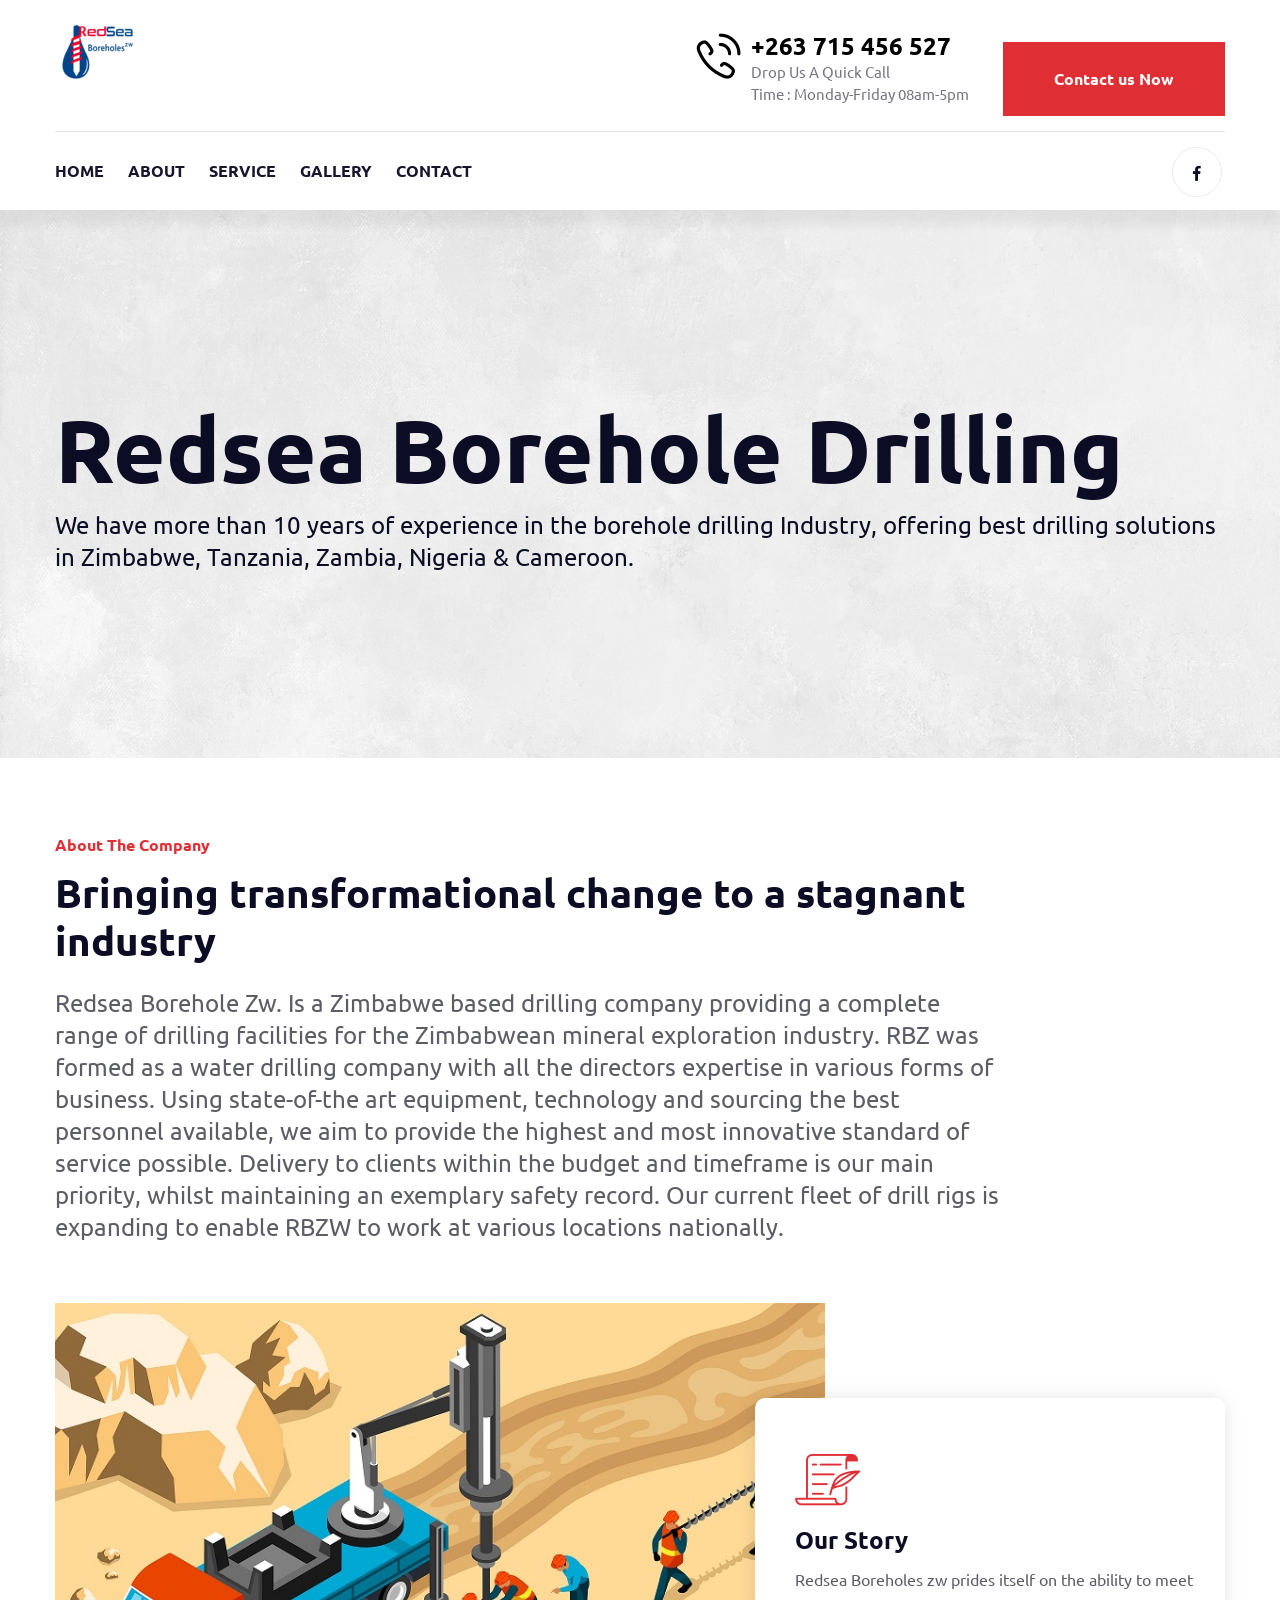
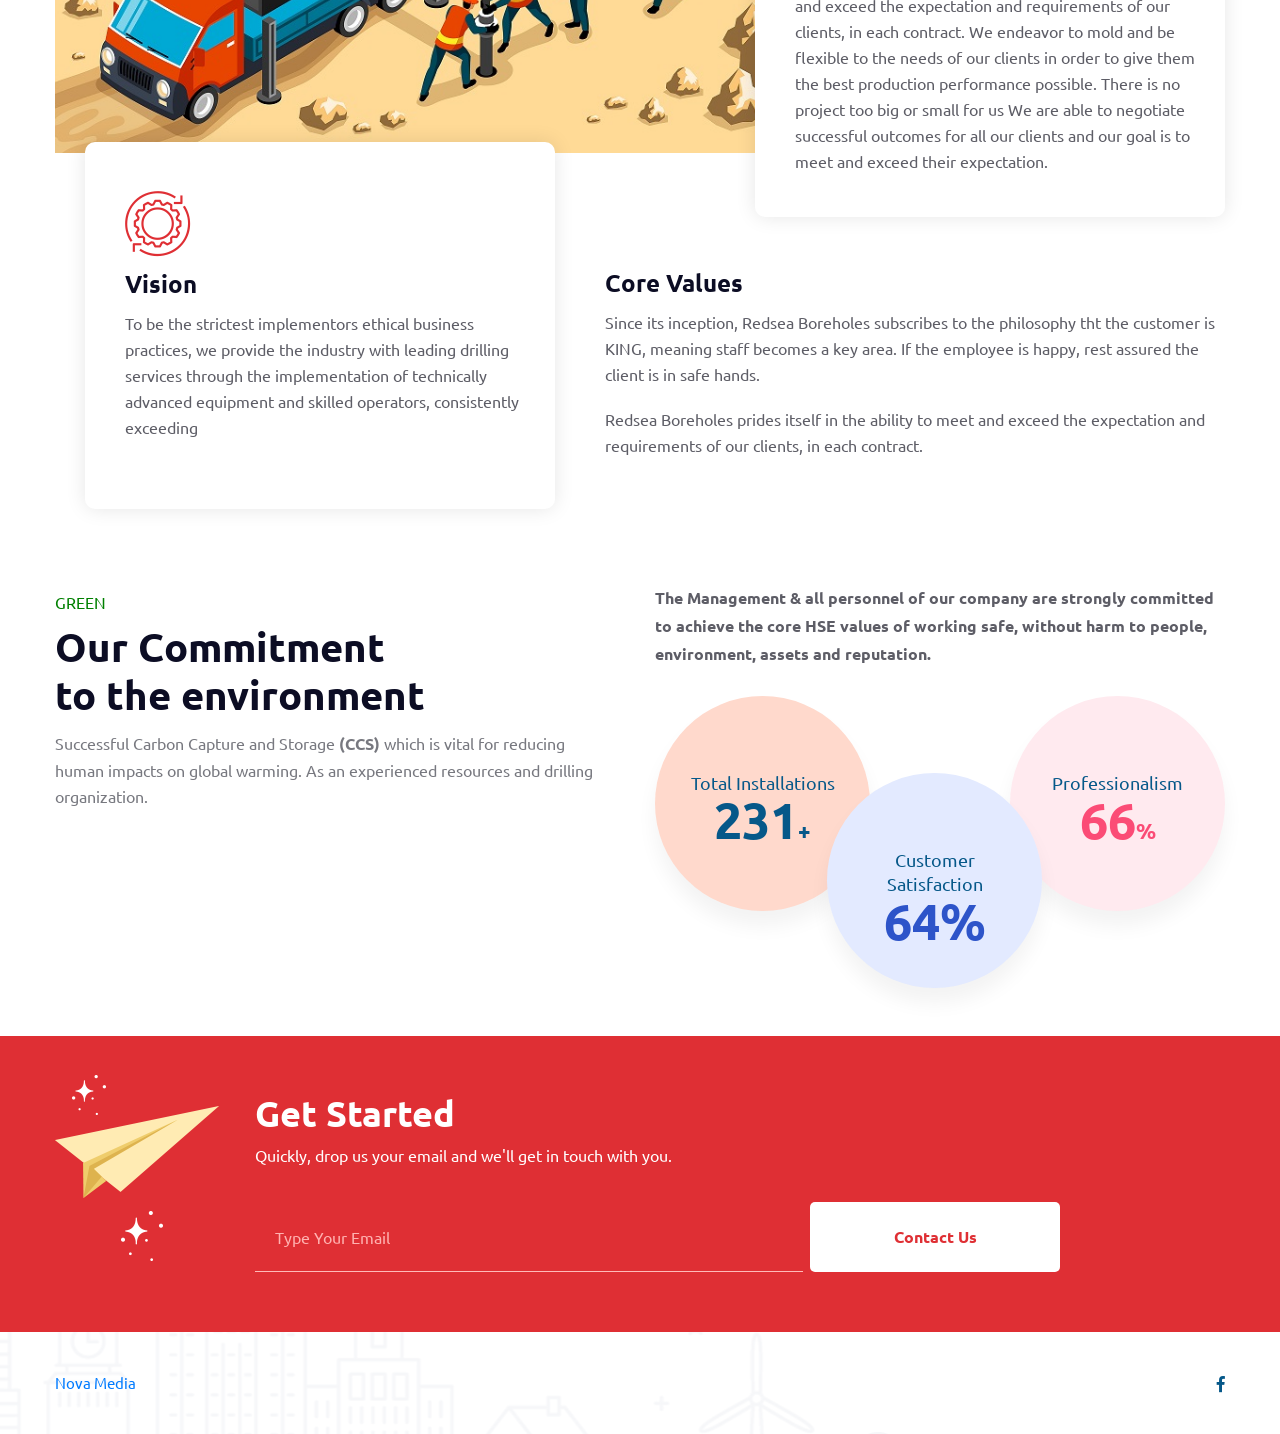
==== commit ff3d10a4: "prelim edits" ====
--- a/about.html
+++ b/about.html
@@ -1,7 +1,7 @@
 <!DOCTYPE html>
 <html lang="en">
 
-<!-- Acto/about.html  13 Nov 2019 13:04:02 GMT -->
+<!-- Redsea Boreholes/about.html  1 July 2022 13:04:02 GMT -->
 <head>
 <meta charset="utf-8">
 <meta http-equiv="X-UA-Compatible" content="IE=edge">
@@ -12,7 +12,7 @@
 <!-- Stylesheets -->
 <link href="css/style.css" rel="stylesheet">
 <link href="css/responsive.css" rel="stylesheet">
-<link rel="icon" href="images/favicon.ico" type="image/x-icon">
+<link rel="icon" href="images/logo.png" type="image/x-icon">
 
 </head>
 
@@ -25,36 +25,7 @@
     <!-- preloader -->
 
 
-    <!-- search-box-layout -->
-    <div class="wraper_flyout_search">
-        <div class="table">
-            <div class="table-cell">
-                <div class="flyout-search-layer"></div>
-                <div class="flyout-search-layer"></div>
-                <div class="flyout-search-layer"></div>
-                <div class="flyout-search-close">
-                    <span class="flyout-search-close-line"></span>
-                    <span class="flyout-search-close-line"></span>
-                </div>
-                <div class="flyout_search">
-                    <div class="flyout-search-title">
-                        <h4>Search</h4>
-                    </div>
-                    <div class="flyout-search-bar">
-                        <form role="search" method="get" action="#">
-                            <div class="form-row">
-                                <input type="search" placeholder="Type to search..." value="" name="s" required="">
-                                <button type="submit"><i class="fa fa-search"></i></button>
-                            </div>
-                        </form>
-                    </div>
-                </div>
-            </div>
-        </div>
-    </div>
-    <!-- search-box-layout end -->
-
-
+   
     <!-- main header -->
     <header class="main-header style-four style-six style-nine">
 
@@ -63,7 +34,7 @@
             <div class="container">
                 <div class="inner-container clearfix">
                     <div class="left-content pull-left">
-                        <figure class="logo-box"><a href="index.html"><img src="images/logo.png" alt=""></a></figure>
+                        <figure class="logo-box"><a href="index.html"><img src="images/logo.png" alt="MEDIA_OBJECT"></a></figure>
                     </div>
                     <div class="right-content pull-right">
                         <div class="info-box">
@@ -83,7 +54,7 @@
 
         <!-- header-bottom -->
         <div class="header-bottom">
-            <div class="container">
+            <div class="container" >
                 <div class="outer-container">
                     <div class="nav-outer clearfix">
                         <div class="menu-area pull-left clearfix">
@@ -110,7 +81,7 @@
                         </div>
                         <div class="info-box pull-right clearfix">
                             <ul class="social-links">
-                                <li><a href="#"><i class="fab fa-facebook-f"></i></a></li>
+                                <li><a href="https://www.facebook.com/Redsea-boreholes-zw-104714385582686" target="_blank"><i class="fab fa-facebook-f"></i></a></li>
                             </ul>
                         </div>
                     </div>
@@ -122,11 +93,11 @@
 
 
     <!-- about-banner -->
-    <section class="about-banner" style="background-image: url(images/background/about-banner.jpg);">
+    <section class="about-banner" style="background-image: url(images/resource/abstract-gray-oil-paint-textured-background-min.jpg);">
         <div class="container">
             <div class="content-box">
-                <h1>Borehole Drilling Company</h1>
-                <div class="text">We have more than 10 years of experience in borehole drilling Industry, 
+                <h1>Redsea Borehole Drilling</h1>
+                <div class="text">We have more than 10 years of experience in the borehole drilling Industry, 
                 offering best drilling solutions in Zimbabwe, Tanzania, Zambia, Nigeria & Cameroon.</div>
             </div>
         </div>
@@ -152,7 +123,7 @@
                 <div class="upper-content">
                     <div class="row">
                         <div class="col-lg-8 col-md-12 col-sm-12 image-column">
-                            <figure class="image-box"><img src="images/resource/about-4.jpg" alt=""></figure>
+                            <figure class="image-box"><img src="images/resource/menDrilling.jpg" alt="MEDIA_OBJECT"></figure>
                         </div>
                         <div class="col-lg-4 col-md-12 col-sm-12 content-column">
                             <div class="content-box wow fadeInRight" data-wow-delay="300ms" data-wow-duration="1500ms">
@@ -199,17 +170,16 @@
             <div class="row">
                 <div class="col-lg-6 col-md-12 col-sm-12 content-column">
                     <div class="content-box wow fadeInLeft" data-wow-delay="00ms" data-wow-duration="1500ms">
-                        <div class="top-text">Statistics</div>
-                        <h1>Acto Energy<br />Natural gas-fired power</h1>
+                        <div class="top-text" style="color: green;">Green</div>
+                        <h1>Our Commitment<br />to the environment</h1>
                         <div class="text">
-                            <p>The United States is home to a thriving renewable energy industry, with globally competitive firms in all technology subsectors, including the wind, solar</p>
-                            <p>Renewable Energy: The United States is home to a thriving renewable energy industry</p>
+                            <p>Successful Carbon Capture and Storage <b>(CCS)</b> which is vital for reducing human impacts on global warming. As an experienced resources and drilling organization.</p>
                         </div>
                     </div>
                 </div>
                 <div class="col-lg-6 col-md-12 col-sm-12 inner-column">
                     <div class="inner-box">
-                        <div class="bold-text">We build well-designed, tech-ready multifamily homes 40% faster and 20% less expensive</div>
+                        <div class="bold-text">The Management & all personnel of our company are strongly committed to achieve the core HSE values of working safe, without harm to people, environment, assets and reputation.</div>
                         <div class="counter-outer">
                             <div class="counter-block-one wow zoomIn" data-wow-delay="500ms" data-wow-duration="1500ms">
                                 <div class="text">Total Installations</div>
@@ -241,14 +211,14 @@
     <section class="subscribe-section about-page bg-color-3">
         <div class="container">
             <div class="inner-box">
-                <figure class="icon-box"><img src="images/icons/paper-plane.png" alt=""></figure>
+                <figure class="icon-box"><img src="images/icons/paper-plane.png" alt="MEDIA_OBJECT"></figure>
                 <div class="content-box">
-                    <h2>Get Subscribed Now!</h2>
-                    <div class="text">The latest agopa news, articles, and resources, sent straight to your<br />inbox every month.</div>
-                    <form action="#" method="post" class="subscribe-form">
+                    <h2>Get Started</h2>
+                    <div class="text">Quickly, drop us your email and we'll get in touch with you.</div>
+                    <form action="https://formspree.io/f/mvoljkkr" class="subscribe-form" netlify method="POST">
                         <div class="form-group">
                             <input type="email" name="email" placeholder="Type Your Email" required="">
-                            <button type="submit">Subscribe Now</button>
+                            <button type="submit">Contact Us</button>
                         </div>
                     </form>
                 </div>
@@ -258,18 +228,18 @@
     <!-- subscribe-section end -->
 
     <!-- main-footer -->
-    <footer class="main-footer style-two style-three about-footer">
-        <div class="container">
-           
-            <div class="footer-bottom clearfix">
-                <div class="copyright pull-left"><a href="https://api.whatsapp.com/send?phone=263716357775">Nova Media</a></div>
-                <ul class="footer-social pull-right">
-                    <!-- <li><a href="#"><i class="fab fa-twitter"></i></a></li> -->
-                    <li><a href="#"><i class="fab fa-facebook-f"></i></a></li>
-                </ul>
-            </div>
-        </div>
-    </footer>
+    <footer class="main-footer style-two style-four">
+    <div class="container">
+        
+        <div class="footer-bottom clearfix">
+            <div class="copyright pull-left"><a href="https://api.whatsapp.com/send?phone=263716357775">Nova Media</a></div>
+            <ul class="footer-social pull-right">
+                <!-- <li><a href="#"><i class="fab fa-twitter"></i></a></li> -->
+                <li><a href="https://www.facebook.com/Redsea-boreholes-zw-104714385582686" target="_blank"><i class="fab fa-facebook-f"></i></a></li>
+            </ul>
+        </div>
+    </div>
+</footer>
     <!-- main-footer end -->
 
 
@@ -301,5 +271,5 @@
 
 </body><!-- End of .page_wrapper -->
 
-<!-- Acto/about.html  13 Nov 2019 13:04:05 GMT -->
+<!-- Redsea Boreholes/about.html  1 July 2022 13:04:05 GMT -->
 </html>
--- a/css/style.css
+++ b/css/style.css
@@ -345,7 +345,7 @@
   background-color:#ffffff;
   background-position:center center;
   background-repeat:no-repeat;
-  background-image:url(../images/icons/preloader.gif);
+  background-image:url(../images/preload.png);
 }
 
 .scroll-top {
@@ -361,11 +361,11 @@
   color: #ffffff;
   text-align: center;
   cursor: pointer;
-  background: #fd571d;
+  background: #DF2F34;
   transition: 1s ease;
 }
 .scroll-top:hover{
-  background: #192d66;
+  background: #065889;
 }
 .scroll-top.open {
   bottom: 30px;
@@ -398,7 +398,7 @@
   display: block;
   font-size: 40px;
   line-height: 46px;
-  color: #192d66;
+  color: #065889;
   font-weight: 700;
   margin-bottom: 10px;
 }
@@ -413,7 +413,7 @@
 }
 
 .bg-color-1{
-  background: #192d66;
+  background: #065889;
 }
 
 .bg-color-2{
@@ -421,7 +421,7 @@
 }
 
 .bg-color-3{
-  background: #fd571d;
+  background: #DF2F34;
 }
 
 /*** 
@@ -452,7 +452,7 @@
   position:fixed;
   opacity:0;
   visibility:hidden;
-  background: #192d66;
+  background: #065889;
   left:0px;
   top:0px;
   box-shadow: 0 10px 20px rgba(0, 0, 0, 0.2);
@@ -522,7 +522,7 @@
 }
 
 .main-header .header-top .header-info li a:hover{
-  color: #192d66;
+  color: #065889;
 }
 
 .main-header .header-top .header-info li i{
@@ -551,7 +551,7 @@
 }
 
 .main-header .header-top .header-nav li a:hover{
-  color: #192d66;
+  color: #065889;
 }
 
 .main-header .header-upper{
@@ -618,7 +618,7 @@
 }
 
 .main-header .header-upper .inner-container .info-box a:hover{
-  color: #d0161c;
+  color: #DF2F34;
 }
 
 .main-header .header-upper .inner-container .logo-box{
@@ -676,7 +676,7 @@
   min-width: 100px;
   border-radius: 10px;
   border: none;
-  background-color: #192d66;
+  background-color: #065889;
   padding: 0px;
 }
 
@@ -754,7 +754,7 @@
 
 .main-menu .navigation > li.current > a,
 .main-menu .navigation > li:hover > a{
-  color: #192d66;
+  color: #065889;
 }
 
 .main-menu .navigation{
@@ -771,7 +771,7 @@
   visibility: hidden;
   opacity: 0;
   background:#ffffff;
-  border-top: 3px solid #fd571c;
+  border-top: 3px solid #DF2F34;
   box-shadow: 0px 0px 10px rgba(0,0,0,0.10);
   transition: all 500ms ease;
 }
@@ -812,8 +812,8 @@
 }
 
 .main-menu .navigation > li > ul > li:hover{
-  background: #fd571c;
-  border-bottom: 1px solid #fd571c;
+  background: #DF2F34;
+  border-bottom: 1px solid #DF2F34;
 }
 
 .main-menu .navigation > li > ul > li:hover a{
@@ -855,7 +855,7 @@
   display:none;
   padding: 0px 0px;
   background-color: #ffffff;
-  border-top: 3px solid #fd571c;
+  border-top: 3px solid #DF2F34;
   -webkit-box-shadow:2px 2px 5px 1px rgba(0,0,0,0.05),-2px 0px 5px 1px rgba(0,0,0,0.05);
   -ms-box-shadow:2px 2px 5px 1px rgba(0,0,0,0.05),-2px 0px 5px 1px rgba(0,0,0,0.05);
   -o-box-shadow:2px 2px 5px 1px rgba(0,0,0,0.05),-2px 0px 5px 1px rgba(0,0,0,0.05);
@@ -898,7 +898,7 @@
 }
 
 .main-menu .navigation > li > ul > li > ul > li:hover > a{
-  background:#fd571c;
+  background:#DF2F34;
   color: #fff !important;
 }
 
@@ -952,8 +952,8 @@
   font-size: 16px;
   font-weight: 700;
   line-height: 26px;
-  background: #d0161c;
-  color: #192d66;
+  background: #DF2F34;
+  color: #065889;
   text-align: center;
   padding: 24px 29px;
 }
@@ -1004,7 +1004,7 @@
 }
 
 .main-header .header-bottom .info-box .social-links li a:hover{
-  color: #192d66;
+  color: #065889;
 }
 
 .main-header .header-bottom .info-box .shop-cart{
@@ -1018,14 +1018,14 @@
   font-size: 25px;
   font-weight: 500;
   color: #0f0e05;
-  background: #d0161c;
+  background: #DF2F34;
   padding: 7.5px 12px;
   text-align: center;
   border-radius: 10px;
 }
 
 .main-header .header-bottom .info-box .shop-cart a:hover{
-  background: #192d66;
+  background: #065889;
   color: #fff;
 }
 
@@ -1043,7 +1043,7 @@
   position: relative;
   display: inline-block;
   font-size: 15px;
-  color: #192d66;
+  color: #065889;
   width: 20px;
   height: 20px;
   font-weight: 400;
@@ -1071,7 +1071,7 @@
 }
 
 .main-header .header-bottom .info-box .search-box .header-flyout-searchbar i:hover{
-  color: #fd571c;
+  color: #DF2F34;
 }
 
 
@@ -1160,7 +1160,7 @@
 }
 
 .wraper_flyout_search > .table > .table-cell > .flyout-search-close:hover > .flyout-search-close-line{
-  background: #fd571d;
+  background: #DF2F34;
 }
 
 .wraper_flyout_search > .table > .table-cell > .flyout-search-close > .flyout-search-close-line:nth-child(1) {
@@ -1277,8 +1277,8 @@
 
 .sticky-header .main-menu .navigation > li.current > a,
 .sticky-header .main-menu .navigation > li:hover > a{
-  background: #d0161c;
-  color: #192d66 !important;
+  background: #DF2F34;
+  color: #065889 !important;
 }
 
 .sticky-header .logo-box{
@@ -1330,7 +1330,7 @@
   display: block;
   font-size: 18px;
   line-height: 26px;
-  color: #d0161c;
+  color: #DF2F34;
   font-weight: 700;
   letter-spacing: 5px;
   margin-bottom: 11px;
@@ -1462,8 +1462,8 @@
   font-size: 16px;
   line-height: 26px;
   font-weight: 700;
-  color: #192d66;
-  background: #d0161c;
+  color: #065889;
+  background: #DF2F34;
   text-transform: uppercase;
   text-align: center;
   padding: 17px 40px;
@@ -1473,7 +1473,7 @@
   position: relative;
   display: inline-block;
   font-size: 14px;
-  color: #d0161c;
+  color: #DF2F34;
   font-weight: 700;
   width: 82px;
   height: 82px;
@@ -1601,8 +1601,8 @@
 
 .main-slider .owl-nav .owl-prev:hover,
 .main-slider .owl-nav .owl-next:hover{
-  background-color:#d0161c;
-  color: #192d66;
+  background-color:#DF2F34;
+  color: #065889;
 }
 
 
@@ -1620,7 +1620,7 @@
   font-size: 36px;
   line-height: 45px;
   font-weight: 700;
-  color: #192d66;
+  color: #065889;
   margin-bottom: 6px;
 }
 
@@ -1671,7 +1671,7 @@
 .weare-section .content-box .inner-box .single-item .icon-box:before{
   position: absolute;
   content: '';
-  background: #d0161c;
+  background: #DF2F34;
   width: 30px;
   height: 30px;
   left: -10px;
@@ -1687,7 +1687,7 @@
   line-height: 30px;
   color: #424f7a;
   padding-top: 3px;
-  border-top: 1px solid #192d66;
+  border-top: 1px solid #065889;
 }
 
 .weare-section .content-box .inner-box .single-item h2{
@@ -1699,8 +1699,8 @@
   display: inline-block;
   font-size: 16px;
   line-height: 26px;
-  background: #d0161c;
-  color: #192d66;
+  background: #DF2F34;
+  color: #065889;
   text-transform: uppercase;
   text-align: center;
   padding: 14.5px 20px;
@@ -1714,7 +1714,7 @@
   position: relative;
   display: block;
   background: #fff;
-  border: 40px solid #d0161c;
+  border: 40px solid #DF2F34;
   text-align: center;
   margin-left: 40px;
   margin-top: -187px;
@@ -1751,7 +1751,7 @@
   display: block;
   font-size: 24px;
   line-height: 32px;
-  color: #192d66;
+  color: #065889;
   margin-bottom: 33px;
 }
 
@@ -1791,19 +1791,19 @@
   position: relative;
   display: inline-block;
   font-size: 16px;
-  color: #192d66;
+  color: #065889;
   text-transform: uppercase;
   padding-bottom: 6px;
 }
 
 .weare-section .inner-content .inner-box .link-btn a:hover{
-  color: #d0161c;
+  color: #DF2F34;
 }
 
 .weare-section .inner-content .inner-box .link-btn a:before{
   position: absolute;
   content: '';
-  background: #192d66;
+  background: #065889;
   width: 195px;
   height: 1px;
   left: -47px;
@@ -1882,7 +1882,7 @@
   font-size: 36px;
   line-height: 45px;
   font-weight: 700;
-  color: #192d66;
+  color: #065889;
   margin-bottom: 6px;
 }
 
@@ -1899,7 +1899,7 @@
   display: inline-block;
   width: 215px;
   height: 215px;
-  background: #d0161c;
+  background: #DF2F34;
   text-align: center;
   border-radius: 50%;
   padding: 75px 30px 50px 30px;
@@ -1911,7 +1911,7 @@
   display: block;
   font-size: 18px;
   line-height: 24px;
-  color: #192d66;
+  color: #065889;
 }
 
 .counter-block-one .count-outer span{
@@ -1920,7 +1920,7 @@
   font-size: 50px;
   line-height: 50px;
   font-weight: 700;
-  color: #192d66;
+  color: #065889;
 }
 
 .counter-block-one .count-outer span.symble{
@@ -1986,7 +1986,7 @@
   position: absolute;
   left: 0px;
   top: 0px;
-  background: #192d66;
+  background: #065889;
   overflow: hidden;
 }
 
@@ -2038,7 +2038,7 @@
 .service-block-one .inner-box .content-box .icon-box:before {
   position: absolute;
   content: '';
-  background: #d0161c;
+  background: #DF2F34;
   width: 38px;
   height: 38px;
   left: -10px;
@@ -2062,7 +2062,7 @@
 }
 
 .service-block-one .inner-box .content-box h3 a:hover{
-  color: #d0161c;
+  color: #DF2F34;
 }
 
 .service-block-one .inner-box .content-box .text{
@@ -2132,7 +2132,7 @@
   position: relative;
   display: block;
   font-size: 16px;
-  color: #d0161c;
+  color: #DF2F34;
   margin-bottom: 6px;
 }
 
@@ -2151,7 +2151,7 @@
   display: block;
   font-size: 30px;
   line-height: 28px;
-  color: #d0161c;
+  color: #DF2F34;
   font-weight: 700;
   margin-bottom: 27px;
 }
@@ -2175,7 +2175,7 @@
   display: block;
   font-size: 45px;
   line-height: 45px;
-  color: #d0161c;
+  color: #DF2F34;
   margin-bottom: 15px;
 }
 
@@ -2195,7 +2195,7 @@
 }
 
 .about-section .content-box .inner-box .single-item h5 a:hover{
-  color: #d0161c;
+  color: #DF2F34;
 }
 
 .about-section .content-box .inner-box .single-item .text{
@@ -2216,7 +2216,7 @@
   position: relative;
   display: block;
   margin-right: -70px;
-  background: #d0161c;
+  background: #DF2F34;
   text-align: center;
   padding: 29px 40px 66px 40px;
 }
@@ -2227,7 +2227,7 @@
   font-size: 30px;
   line-height: 35px;
   font-weight: 700;
-  color: #192d66;
+  color: #065889;
   margin-bottom: 20px;
 }
 
@@ -2237,8 +2237,8 @@
   bottom: -65px;
   transform: translateX(-50%);
   font-size: 50px;
-  color: #d0161c;
-  background: #192d66;
+  color: #DF2F34;
+  background: #065889;
   width: 130px;
   height: 130px;
   line-height: 130px;
@@ -2249,7 +2249,7 @@
 
 .about-section .content-column .lower-content a:hover{
   background: #fff;
-  color: #192d66;
+  color: #065889;
   box-shadow: 0 10px 19px rgba(0, 0, 0, 0.5);
 }
 
@@ -2321,7 +2321,7 @@
   position: absolute;
   top: 0px;
   left: 0px;
-  background: #d0161c;
+  background: #DF2F34;
   height: 8px;
   box-shadow: none;
   border-radius: 5px;
@@ -2339,7 +2339,7 @@
   position: absolute;
   bottom: 18px;
   right: 0px;
-  color: #192d66;
+  color: #065889;
   text-align: center;
   font-weight: 700;
   font-size: 16px;
@@ -2349,7 +2349,7 @@
 .single-progress-box .progress-bar .value-holder:before {
   position: absolute;
   content: '';
-  background: #d0161c;
+  background: #DF2F34;
   width: 20px;
   height: 20px;
   top: 30px;
@@ -2364,7 +2364,7 @@
   font-size: 16px;
   line-height: 26px;
   font-weight: 700;
-  color: #192d66;
+  color: #065889;
   margin-bottom: 10px;
 }
 
@@ -2454,7 +2454,7 @@
 }
 
 .project-block-one:hover .inner-box .lower-content:after{
-  background: #d0161c;
+  background: #DF2F34;
 }
 
 .project-block-one .inner-box .lower-content:before {
@@ -2471,7 +2471,7 @@
   -webkit-transform: scale(.9) translateY(20px);
   -ms-transform: scale(.9) translateY(20px);
   transform: scale(.9) translateY(20px);
-  background: #d0161c;
+  background: #DF2F34;
   transition: all 500ms ease;
 }
 
@@ -2490,13 +2490,13 @@
   display: block;
   font-size: 24px;
   line-height: 32px;
-  color: #192d66;
+  color: #065889;
   font-weight: 700;
   margin-bottom: 12px;
 }
 
 .project-block-one .inner-box .lower-content h3 a{
-  color: #192d66;
+  color: #065889;
 }
 
 .project-block-one .inner-box .lower-content .count-number{
@@ -2557,7 +2557,7 @@
   font-family: 'Flaticon';
   font-size: 70px;
   line-height: 70px;
-  color: #d0161c;
+  color: #DF2F34;
   font-weight: 500;
   left: 50%;
   top: 0px;
@@ -2583,7 +2583,7 @@
   line-height: 30px;
   font-size: 20px;
   font-weight: 400;
-  color: #192d66;
+  color: #065889;
   top: 65%;
   transform: translate(-50%, -50%);
 }
@@ -2603,7 +2603,7 @@
   content: counter(slides-num)" /";
   line-height: 30px;
   font-size: 40px;
-  color: #192d66;
+  color: #065889;
   left: 40%;
   top: 50%;
   text-align: center;
@@ -2630,14 +2630,14 @@
   display: block;
   font-size: 18px;
   line-height: 28px;
-  color: #192d66;
+  color: #065889;
   margin-bottom: 74px;
 }
 
 .testimonial-section .testimonial-content .content-box .text:before{
   position: absolute;
   content: '';
-  background: #192d66;
+  background: #065889;
   width: 1px;
   height: 50px;
   left: 50%;
@@ -2650,7 +2650,7 @@
   display: block;
   font-size: 18px;
   line-height: 22px;
-  color: #192d66;
+  color: #065889;
 }
 
 .testimonial-section .testimonial-content .content-box .author-info .designation{
@@ -2734,7 +2734,7 @@
 .team-block-one .inner-box .image-box{
   position: relative;
   display: block;
-  background: #192d66;
+  background: #065889;
   overflow: hidden;
 }
 
@@ -2769,7 +2769,7 @@
   -webkit-transform: scale(.9) translateY(20px);
   -ms-transform: scale(.9) translateY(20px);
   transform: scale(.9) translateY(20px);
-  background: #d0161c;
+  background: #DF2F34;
   transition: all 500ms ease;
 }
 
@@ -2789,11 +2789,11 @@
   font-size: 20px;
   line-height: 28px;
   font-weight: 700;
-  color: #192d66;
+  color: #065889;
 }
 
 .team-block-one .inner-box .lower-content h4 a{
-  color: #192d66;
+  color: #065889;
 }
 
 .team-block-one .inner-box .lower-content .designation{
@@ -2819,13 +2819,13 @@
   display: inline-block;
   font-size: 16px;
   font-weight: 700;
-  color: #d0161c;
+  color: #DF2F34;
   width: 45px;
   height: 55px;
   line-height: 55px;
   margin: 0px 5px;
   text-align: center;
-  border: 2px solid #d0161c;
+  border: 2px solid #DF2F34;
   transition: all 500ms ease;
   cursor: pointer;
 }
@@ -2833,8 +2833,8 @@
 .team-section .owl-nav .owl-prev:hover,
 .team-section .owl-nav .owl-next:hover{
   width: 90px;
-  background: #d0161c;
-  color: #192d66;
+  background: #DF2F34;
+  color: #065889;
 }
 
 
@@ -2863,7 +2863,7 @@
   display: inline-block;
   font-size: 16px;
   font-weight: 700;
-  color: #192d66;
+  color: #065889;
   border: 2px solid #f9f8f7;
   text-align: center;
   padding: 10px 38px;
@@ -2875,8 +2875,8 @@
 }
 
 .news-section .top-box .btn-box a:hover{
-  background: #d0161c;
-  border-color: #d0161c;
+  background: #DF2F34;
+  border-color: #DF2F34;
   color: #ffffff;
 }
 
@@ -2889,7 +2889,7 @@
 .news-block-one .inner-box .image-box{
   position: relative;
   display: block;
-  background: #192d66;
+  background: #065889;
   overflow: hidden;
 }
 
@@ -2914,17 +2914,17 @@
   display: block;
   font-size: 20px;
   line-height: 28px;
-  color: #192d66;
+  color: #065889;
   font-weight: 700;
   margin-bottom: 7px;
 }
 
 .news-block-one .inner-box .lower-content h4 a{
-  color: #192d66;
+  color: #065889;
 }
 
 .news-block-one .inner-box .lower-content h4 a:hover{
-  color: #d0161c;
+  color: #DF2F34;
 }
 
 .news-block-one .inner-box .lower-content .text{
@@ -2963,7 +2963,7 @@
   top: 0px;
   width: 80px;
   height: 100px;
-  background: #192d66;
+  background: #065889;
   overflow: hidden;
 }
 
@@ -2981,16 +2981,16 @@
   display: block;
   font-size: 18px;
   line-height: 22px;
-  color: #192d66;
+  color: #065889;
   margin-bottom: 9px;
 }
 
 .news-section .post-inner .post h5 a{
-  color: #192d66;
+  color: #065889;
 }
 
 .news-section .post-inner .post h5 a:hover{
-  color: #d0161c;
+  color: #DF2F34;
 }
 
 .news-section .post-inner .post .text{
@@ -3028,7 +3028,7 @@
   position: relative;
   display: inline-block;
   font-size: 22px;
-  color: #192d66;
+  color: #065889;
   font-weight: 700;
   margin-bottom: 23px;
   z-index: 1;
@@ -3052,7 +3052,7 @@
   font-size: 20px;
   line-height: 31px;
   font-weight: 700;
-  color: #192d66;
+  color: #065889;
   margin-bottom: 16px;
 }
 
@@ -3061,13 +3061,13 @@
   display: block;
   font-size: 16px;
   line-height: 26px;
-  color: #192d66;
+  color: #065889;
 }
 
 .news-section .signup-box .lower-box{
   position: relative;
   display: block;
-  background: #192d66;
+  background: #065889;
   padding: 38px 15px 45px 15px;
   max-width: 223px;
   margin: 0 auto;
@@ -3078,8 +3078,8 @@
   display: inline-block;
   font-size: 16px;
   font-weight: 700;
-  color: #192d66;
-  background: #d0161c;
+  color: #065889;
+  background: #DF2F34;
   text-align: center;
   padding: 12px 47px;
   margin-bottom: 20px;
@@ -3102,7 +3102,7 @@
 }
 
 .news-section .signup-box .lower-box .link-btn:hover{
-  color: #d0161c;
+  color: #DF2F34;
 }
 
 
@@ -3149,7 +3149,7 @@
   top: 0px;
   width: 100%;
   height: 60px;
-  background: linear-gradient(90deg, #fff 0%, #d0161c 50%, #fff 100%);
+  background: linear-gradient(90deg, #fff 0%, #DF2F34 50%, #fff 100%);
 }
 
 .main-footer .footer-top .logo-widget{
@@ -3177,7 +3177,7 @@
   font-size: 20px;
   line-height: 30px;
   font-weight: 400;
-  color: #192d66;
+  color: #065889;
   margin-bottom: 19px;
 }
 
@@ -3199,7 +3199,7 @@
 }
 
 .main-footer .footer-top .links-widget .widget-content ul li a:hover{
-  color: #fd571d;
+  color: #DF2F34;
 }
 
 .main-footer .footer-top .company-widget{
@@ -3233,11 +3233,11 @@
   position: relative;
   display: inline-block;
   font-size: 16px;
-  color: #192d66;
+  color: #065889;
 }
 
 .main-footer .footer-bottom .footer-social li a:hover{
-  color: #d0161c;
+  color: #DF2F34;
 }
 
 
@@ -3258,7 +3258,7 @@
 }
 
 .main-header.style-two .header-top{
-  background: #192d66;
+  background: #065889;
 }
 
 .main-header.style-two .header-top .header-info li,
@@ -3273,7 +3273,7 @@
 
 .main-header.style-two .header-top .header-info li a:hover,
 .main-header.style-two .header-top .header-nav li a:hover{
-  color: #fd571c;
+  color: #DF2F34;
 }
 
 .main-header.style-two .header-bottom .outer-container .nav-outer{
@@ -3299,7 +3299,7 @@
   font-size: 16px;
   font-weight: 700;
   color: #fff;
-  background: #fd571c;
+  background: #DF2F34;
   padding: 19.5px 30px;
   text-align: center;
 }
@@ -3324,11 +3324,11 @@
 }
 
 .main-header.style-two .header-bottom .info-box .shop-cart a:hover{
-  color: #fd571c;
+  color: #DF2F34;
 }
 
 .main-header.style-two .header-bottom .info-box .shop-cart span{
-  background: #fd571c;
+  background: #DF2F34;
   color: #fff;
 }
 
@@ -3375,7 +3375,7 @@
   display: block;
   font-size: 18px;
   font-weight: 700;
-  color: #fd571c;
+  color: #DF2F34;
   text-transform: uppercase;
   padding: 28px 0px 26px 90px;
   margin-bottom: 10px;
@@ -3386,7 +3386,7 @@
   left: 0px;
   top: 0px;
   font-size: 14px;
-  color: #fd571c;
+  color: #DF2F34;
   width: 80px;
   height: 80px;
   line-height: 80px;
@@ -3396,8 +3396,8 @@
 }
 
 .slider-style-two .content-box .video-button a:hover{
-  border-color: #fd571c;
-  background: #fd571c;
+  border-color: #DF2F34;
+  background: #DF2F34;
   color: #fff;
 }
 
@@ -3406,7 +3406,7 @@
   display: block;
   font-size: 90px;
   line-height: 89px;
-  color: #192d66;
+  color: #065889;
   font-weight: 700;
   margin-bottom: 17px;
 }
@@ -3416,7 +3416,7 @@
   display: block;
   font-size: 24px;
   line-height: 32px;
-  color: #192d66;
+  color: #065889;
   margin-bottom: 29px;
 }
 
@@ -3426,7 +3426,7 @@
   font-size: 16px;
   font-weight: 700;
   color: #fff;
-  background: #fd571c;
+  background: #DF2F34;
   padding: 17px 40px;
   text-transform: uppercase;
   text-align: center;
@@ -3469,7 +3469,7 @@
   bottom: 0px;
   width: 84px;
   height: 76px;
-  color: #fd571c;
+  color: #DF2F34;
   font-size: 20px;
   line-height: 80px;
   background: #fff;
@@ -3480,7 +3480,7 @@
 
 .slider-style-two .owl-nav .owl-prev:hover,
 .slider-style-two .owl-nav .owl-next:hover{
-  color: #192d66;
+  color: #065889;
 }
 
 .slider-style-two .owl-nav .owl-prev{
@@ -3514,7 +3514,7 @@
 }
 
 .weare-section.style-two .content-box .inner-box .button-box a{
-  background: #fd571c;
+  background: #DF2F34;
   color: #fff;
 }
 
@@ -3546,7 +3546,7 @@
   position: relative;
   display: block;
   font-size: 80px;
-  color: #fd571c;
+  color: #DF2F34;
   font-weight: 700;
   line-height: 30px;
 }
@@ -3554,14 +3554,14 @@
 .weare-section.style-two .experience-box .experience-content h1 span{
   font-size: 24px;
   font-weight: 400;
-  color: #192d66;
+  color: #065889;
 }
 
 .weare-section.style-two .experience-box .experience-content .text{
   position: relative;
   display: block;
   font-size: 16px;
-  color: #192d66;
+  color: #065889;
 }
 
 .weare-section.style-two .content-box{
@@ -3617,7 +3617,7 @@
   float: right;
   max-width: 515px;
   width: 100%;
-  background: #fd571c;
+  background: #DF2F34;
   padding: 20px;
 }
 
@@ -3706,16 +3706,16 @@
   display: block;
   font-size: 18px;
   line-height: 28px;
-  color: #192d66;
+  color: #065889;
   margin-bottom: 8px;
 }
 
 .ourmission-style-two .inner-box .single-item h5 a{
-  color: #192d66;
+  color: #065889;
 }
 
 .ourmission-style-two .inner-box .single-item h5 a:hover{
-  color: #fd571c;
+  color: #DF2F34;
 }
 
 .ourmission-style-two .inner-box .single-item .text{
@@ -3766,7 +3766,7 @@
 .service-block-two .inner-box .image-box{
   position: relative;
   display: block;
-  background: #192d66;
+  background: #065889;
   overflow: hidden;
 }
 
@@ -3894,7 +3894,7 @@
 }
 
 .service-block-two .inner-box .lower-content h3 a:hover{
-  color: #fd571c;
+  color: #DF2F34;
 }
 
 .service-block-two .inner-box .lower-content .text{
@@ -3909,11 +3909,11 @@
   display: inline-block;
   font-size: 16px;
   font-weight: 700;
-  color: #fd571c;
+  color: #DF2F34;
 }
 
 .service-block-two .inner-box .lower-content .link-btn a:hover{
-  color: #192d66;
+  color: #065889;
 }
 
 .service-block-two .inner-box .lower-content .link-btn a i{
@@ -3977,7 +3977,7 @@
 .about-style-two .content-box .top-content .top-text{
   position: relative;
   display: block;
-  color: #fd571c;
+  color: #DF2F34;
   margin-bottom: 6px;
 }
 
@@ -3997,7 +3997,7 @@
   font-size: 30px;
   line-height: 40px;
   font-weight: 700;
-  color: #fd571c;
+  color: #DF2F34;
   margin-bottom: 21px;
 }
 
@@ -4038,7 +4038,7 @@
 }
 
 .about-style-two .content-box .inner-box .single-item h5 a:hover{
-  color: #fd571c;
+  color: #DF2F34;
 }
 
 .about-style-two .content-box .inner-box .single-item .text {
@@ -4112,7 +4112,7 @@
 .project-block-two .inner-box .image-box{
   position: relative;
   display: block;
-  background: #192d66;
+  background: #065889;
   overflow: hidden;
 }
 
@@ -4145,7 +4145,7 @@
   left: 0px;
   bottom: 0px;
   width: 100%;
-  background: #fd571c;
+  background: #DF2F34;
   padding: 30px 30px 26px 45px;
   transform: scale(0,0);
   transition: all 500ms ease;
@@ -4207,7 +4207,7 @@
 }
 
 .testimonial-section.style-two .sec-title h1:before{
-  color: #fd571c;
+  color: #DF2F34;
 }
 
 .testimonial-section.style-two .inner-content{
@@ -4235,7 +4235,7 @@
 .team-block-two .inner-box .image-box{
   position: relative;
   display: block;
-  background: #192d66;
+  background: #065889;
   overflow: hidden;
 }
 
@@ -4270,7 +4270,7 @@
   -webkit-transform: scale(.9) translateY(20px);
   -ms-transform: scale(.9) translateY(20px);
   transform: scale(.9) translateY(20px);
-  background: #fd571c;
+  background: #DF2F34;
   transition: all 500ms ease;
 }
 
@@ -4289,14 +4289,14 @@
   display: block;
   font-size: 20px;
   line-height: 28px;
-  color: #192d66;
+  color: #065889;
   font-weight: 700;
   margin-bottom: 0px;
   transition: all 500ms ease;
 }
 
 .team-block-two .inner-box .lower-content h4 a{
-  color: #192d66;
+  color: #065889;
 }
 
 .team-block-two:hover .inner-box .lower-content h4,
@@ -4334,7 +4334,7 @@
   position: relative;
   display: inline-block;
   font-size: 16px;
-  color: #fd571c;
+  color: #DF2F34;
   height: 53px;
   width: 53px;
   line-height: 53px;
@@ -4348,8 +4348,8 @@
 
 .team-style-two .owl-nav .owl-prev:hover,
 .team-style-two .owl-nav .owl-next:hover{
-  background: #fd571c;
-  border-color: #fd571c;
+  background: #DF2F34;
+  border-color: #DF2F34;
   color: #fff;
 }
 
@@ -4454,7 +4454,7 @@
 
 .callto-action-section .inner-content .content-column .content-box .form-group input:focus,
 .callto-action-section .inner-content .content-column .content-box .form-group textarea:focus{
-  border-color: #fd571c;
+  border-color: #DF2F34;
 }
 
 .callto-action-section .inner-content .content-column .content-box .message-btn button{
@@ -4465,7 +4465,7 @@
   font-weight: 700;
   color: #fff;
   text-transform: uppercase;
-  background: #fd571c;
+  background: #DF2F34;
   text-align: center;
   padding: 17px 30px;
   cursor: pointer;
@@ -4506,7 +4506,7 @@
   max-width: 430px;
   width: 100%;
   margin: 0 auto;
-  background: #fd571c;
+  background: #DF2F34;
   border: 40px solid #ffe5dc;
   text-align: center;
   padding: 29px 15px 57px 15px;
@@ -4582,7 +4582,7 @@
   position: relative;
   display: inline-block;
   font-size: 16px;
-  color: #192d66;
+  color: #065889;
   text-transform: uppercase;
   padding-bottom: 6px;
 }
@@ -4590,7 +4590,7 @@
 .news-section.style-two .inner-content .inner-box .link-btn a:before {
   position: absolute;
   content: '';
-  background: #192d66;
+  background: #065889;
   width: 195px;
   height: 1px;
   left: -47px;
@@ -4606,7 +4606,7 @@
 }
 
 .news-section.style-two .post-inner .post h5 a:hover{
-  color: #fd571c;
+  color: #DF2F34;
 }
 
 
@@ -4636,7 +4636,7 @@
 }
 
 .main-footer.style-two .footer-bottom .footer-social li a:hover{
-  color: #fd571c;
+  color: #DF2F34;
 }
 
 
@@ -4975,7 +4975,7 @@
   bottom: 0px;
   width: 84px;
   height: 76px;
-  color: #fd571c;
+  color: #DF2F34;
   font-size: 20px;
   line-height: 80px;
   background: #fff;
@@ -4986,7 +4986,7 @@
 
 .slider-style-three .owl-nav .owl-prev:hover,
 .slider-style-three .owl-nav .owl-next:hover{
-  color: #192d66;
+  color: #065889;
 }
 
 .slider-style-three .owl-nav .owl-prev{
@@ -5333,7 +5333,7 @@
   position: relative;
   display: block;
   overflow: hidden;
-  background: #192d66;
+  background: #065889;
 }
 
 .service-block-three .inner-box .image-box img{
@@ -5712,7 +5712,7 @@
 }
 
 .project-block-three .inner-box .content-box h5 a:hover{
-  color: #192d66;
+  color: #065889;
 }
 
 .project-style-three .owl-dots{
@@ -6109,7 +6109,7 @@
 }
 
 .subscribe-section .inner-box .content-box .subscribe-form .form-group input:focus{
-  border-color: #192d66;
+  border-color: #065889;
 }
 
 .subscribe-section .inner-box .content-box .subscribe-form .form-group input::-webkit-input-placeholder{
@@ -6134,7 +6134,7 @@
 }
 
 .subscribe-section .inner-box .content-box .subscribe-form .form-group button:hover{
-  color: #192d66;
+  color: #065889;
 }
 
 
@@ -6681,7 +6681,7 @@
   position: relative;
   display: inline-block;
   font-size: 16px;
-  color: #192d66;
+  color: #065889;
   background: #fff;
   text-align: center;
   text-transform: uppercase;
@@ -6756,7 +6756,7 @@
   line-height: 26px;
   color: #3c3c49;
   padding-top: 5px;
-  border-top: 1px solid #192d66;
+  border-top: 1px solid #065889;
   transition: all 500ms ease;
 }
 
@@ -7747,7 +7747,7 @@
 }
 
 .subscribe-style-two .right-content .inner-box .subscribe-form .form-group input:focus{
-  border-color: #192d66;
+  border-color: #065889;
 }
 
 .subscribe-style-two .right-content .inner-box .subscribe-form .form-group input::-webkit-input-placeholder{
@@ -7766,7 +7766,7 @@
 }
 
 .subscribe-style-two .right-content .inner-box .subscribe-form .form-group button:hover{
-  color: #192d66;
+  color: #065889;
 }
 
 
@@ -8337,7 +8337,7 @@
   line-height: 28px;
   color: #3c3c49;
   padding-top: 4px;
-  border-top: 1px solid #192d66;
+  border-top: 1px solid #065889;
   transition: all 500ms ease;
 }
 
@@ -8425,7 +8425,7 @@
 }
 
 .intro-style-two .content-box .partners-content h3 a:hover{
-  background: #192d66;
+  background: #065889;
 }
 
 .intro-style-two .content-box .partners-content .partners-carousel{
@@ -8864,7 +8864,7 @@
 }
 
 .energy-section .right-content .inner-box a:hover{
-  color: #192d66;
+  color: #065889;
 }
 
 .energy-section .right-content .inner-box a i{
@@ -9705,7 +9705,7 @@
 }
 
 .intro-style-two.home-6 .content-box .partners-content h3 a:hover{
-  background: #192d66;
+  background: #065889;
 }
 
 .intro-style-two.home-6 .content-box{
@@ -9756,7 +9756,7 @@
 }
 
 .select-box .ui-selectmenu-button:hover span.ui-icon::before{
-  color: #fd571c;
+  color: #DF2F34;
 }
 
 .select-box .ui-state-default {
@@ -9773,7 +9773,7 @@
 
 .ui-selectmenu-open .ui-widget-content .ui-state-focus {
   border: none;
-  background: #fd571c;
+  background: #DF2F34;
   font-weight: normal;
   color: #ffffff;
 }
@@ -10162,8 +10162,8 @@
 }
 
 .industries-section .content-box .lower-box a:hover{
-  color: #192d66;
-  border-color: #192d66;
+  color: #065889;
+  border-color: #065889;
 }
 
 
@@ -10195,7 +10195,7 @@
 }
 
 .counter-block-two .inner-box:hover{
-  background: #fd571c;
+  background: #DF2F34;
 }
 
 .counter-block-two .inner-box .icon-box{
@@ -10235,7 +10235,7 @@
   line-height: 28px;
   color: #3c3c49;
   padding-top: 4px;
-  border-top: 1px solid #192d66;
+  border-top: 1px solid #065889;
   transition: all 500ms ease;
 }
 
@@ -10400,7 +10400,7 @@
 .news-block-three .inner-box .image-box{
   position: relative;
   display: block;
-  background: #192d66;
+  background: #065889;
   overflow: hidden;
 }
 
@@ -12040,7 +12040,7 @@
 }
 
 .subscribe-style-three .form-inner .form-group input:focus{
-  border-color: #192d66;
+  border-color: #065889;
 }
 
 .subscribe-style-three .form-inner .form-group input::-webkit-input-placeholder{
@@ -12059,7 +12059,7 @@
 }
 
 .subscribe-style-three .form-inner .form-group button:hover{
-  color: #192d66;
+  color: #065889;
 }
 
 .main-footer.home-7{
@@ -13155,11 +13155,11 @@
 .main-header.style-nine .header-upper .info-box h3 a:hover,
 .main-header.style-nine .header-bottom .info-box .search-box .header-flyout-searchbar i:hover,
 .main-header.style-nine .header-bottom .info-box .shop-cart a:hover{
-  color: #fd571d;
+  color: #DF2F34;
 }
 
 .main-header.style-nine .header-upper .btn-box a{
-  background: #fd571d;
+  background: #DF2F34;
 }
 
 .main-header.style-nine .header-upper .btn-box a:hover{
@@ -13167,12 +13167,12 @@
 }
 
 .main-header.style-nine .header-bottom .info-box .social-links li a:hover{
-  border-color: #fd571d;
-  color: #fd571d;
+  border-color: #DF2F34;
+  color: #DF2F34;
 }
 
 .main-header.style-nine .header-bottom .info-box .shop-cart span{
-  background: #fd571d;
+  background: #DF2F34;
 }
 
 
@@ -13239,7 +13239,7 @@
   position: relative;
   display: block;
   font-size: 16px;
-  color: #fd571d;
+  color: #DF2F34;
   font-weight: 700;
   margin-bottom: 10px;
 }
@@ -13302,7 +13302,7 @@
   display: inline-block;
   font-size: 65px;
   line-height: 65px;
-  color: #fd571d;
+  color: #DF2F34;
   margin-bottom: 12px;
 }
 
@@ -13343,7 +13343,7 @@
   position: relative;
   display: block;
   font-size: 16px;
-  color: #fd571d;
+  color: #DF2F34;
   text-transform: uppercase;
   margin-bottom: 7px;
 }
@@ -13436,7 +13436,7 @@
 .statistics-section .inner-box{
   position: relative;
   display: block;
-  background: #fd571d;
+  background: #DF2F34;
   padding: 47px 70px 58px 120px;
   margin-bottom: -50px;
   z-index: 1;
@@ -13504,7 +13504,7 @@
   position: relative;
   display: inline-block;
   font-size: 16px;
-  color: #fd571d;
+  color: #DF2F34;
   width: 100px;
   height: 100px;
   line-height: 100px;
@@ -13535,29 +13535,29 @@
 }
 
 .testimonial-style-five.about-page .sec-title .top-text{
-  color: #fd571d;
+  color: #DF2F34;
 }
 
 .testimonial-style-five.about-page .testimonial-content .inner-box .author-info .author-thumb:before{
-  background: #fd571d;
+  background: #DF2F34;
 }
 
 .testimonial-style-five.about-page .owl-theme .owl-dots .owl-dot span{
-  background: #fd571d;
+  background: #DF2F34;
 }
 
 .testimonial-style-five.about-page .owl-theme .owl-dots .owl-dot.active span, 
 .testimonial-style-five.about-page .owl-theme .owl-dots .owl-dot span:hover{
   background: transparent;
-  border-color: #fd571d;
+  border-color: #DF2F34;
 }
 
 .subscribe-section.about-page .inner-box .content-box .subscribe-form .form-group button{
-  color: #fd571d;
+  color: #DF2F34;
 }
 
 .subscribe-section.about-page .inner-box .content-box .subscribe-form .form-group button:hover{
-  color: #192d66;
+  color: #065889;
 }
 
 .main-footer.about-footer .footer-top .logo-widget .footer-logo:before{
@@ -13625,7 +13625,7 @@
   position: relative;
   display: block;
   font-size: 16px;
-  color: #fd571d;
+  color: #DF2F34;
   font-weight: 700;
   margin-bottom: 13px;
 }
@@ -13736,7 +13736,7 @@
   position: relative;
   max-width: 305px;
   width: 100%;
-  background: #fd571d;
+  background: #DF2F34;
   padding: 42px 30px 40px 40px;
   border-radius: 10px;
   margin-top: 35px;
@@ -13790,7 +13790,7 @@
   font-size: 16px;
   font-weight: 700;
   color: #fff;
-  background: #fd571c;
+  background: #DF2F34;
   padding: 12px 43px;
   text-align: center;
 }
@@ -13807,11 +13807,11 @@
 .about-section.about-page-2 .content-box .top-content h2,
 .about-section.about-page-2 .content-box .inner-box .single-item .icon-box,
 .about-section.about-page-2 .content-box .inner-box .single-item h5 a:hover{
-  color: #fd571d;
+  color: #DF2F34;
 }
 
 .about-section.about-page-2 .content-column .lower-content{
-  background: #fd571d;
+  background: #DF2F34;
 }
 
 .about-section.about-page-2 .content-column .lower-content h2{
@@ -13820,7 +13820,7 @@
 
 .about-section.about-page-2 .content-column .lower-content a{
   background: #fff;
-  color: #fd571d;
+  color: #DF2F34;
 }
 
 .factory-section.about-page-2{
@@ -13829,7 +13829,7 @@
 
 .factory-section.about-page-2 .single-progress-box .progress-bar,
 .factory-section.about-page-2 .single-progress-box .progress-bar .value-holder:before{
-  background: #fd571d;
+  background: #DF2F34;
 }
 
 .factory-section.about-page-2 .single-progress-box .progress-bar .value-holder{
@@ -13972,7 +13972,7 @@
 
 .team-style-four.team-page-2 .team-block-four .inner-box .image-box,
 .team-style-four.team-page-2 .inner-box .content-box{
-  background: #fd571d;
+  background: #DF2F34;
 }
 
 
@@ -14056,8 +14056,8 @@
 
 .counter-style-two.service-page .content-box .btn-box a:hover{
   color: #fff;
-  background: #fd571d;
-  border-color: #fd571d;
+  background: #DF2F34;
+  border-color: #DF2F34;
 }
 
 .service-section.service-page{
@@ -14109,7 +14109,7 @@
 }
 
 .service-style-four.service-page-3 .service-block:nth-child(4) .service-block-four .icon-box{
-  color: #fd571c;
+  color: #DF2F34;
 }
 
 .service-style-four.service-page-3 .service-block:nth-child(5) .service-block-four .icon-box{
@@ -14129,17 +14129,17 @@
 }
 
 .service-style-four.service-page-3 .title-box .top-text{
-  color: #fd571c;
+  color: #DF2F34;
 }
 
 .service-style-four.service-page-3 .service-block-four .inner-box h3 a:hover{
-  color: #fd571d;
+  color: #DF2F34;
 }
 
 .service-style-four.service-page-3 .service-block-four .inner-box .btn-box a:hover,
 .subscribe-style-two.service-page-3 .left-content .btn-box a:hover{
-  background: #fd571c;
-  border-color: #fd571c;
+  background: #DF2F34;
+  border-color: #DF2F34;
 }
 
 .subscribe-style-two.service-page-3{
@@ -14147,7 +14147,7 @@
 }
 
 .subscribe-style-two.service-page-3 .right-content .inner-box{
-  background: #fd571d;
+  background: #DF2F34;
 }
 
 .subscribe-style-two.service-page-3 .right-content .inner-box .video-box a{
@@ -14216,7 +14216,7 @@
 }
 
 .page-title-two .content-box .bread-crumb li a:hover{
-  color: #fd571d;
+  color: #DF2F34;
 }
 
 .page-title-two .content-box .bread-crumb li:last-child{
@@ -14361,7 +14361,7 @@
 }
 
 .solution-method.type-two .lower-box .single-item:hover .inner-box{
-  background: #fd571d;
+  background: #DF2F34;
 }
 
 .solution-method.type-two .lower-box .single-item .inner-box .icon-box{
@@ -14668,9 +14668,9 @@
 
 .sidebar .categories-widget .categories-list li a:hover{
   color: #fff;
-  background: #fd571d;
+  background: #DF2F34;
   padding-left: 35px;
-  border-color: #fd571d;
+  border-color: #DF2F34;
 }
 
 .sidebar .support-widget{
@@ -14683,7 +14683,7 @@
 .sidebar .support-widget .upper-box{
   position: relative;
   display: block;
-  background: #fd571d;
+  background: #DF2F34;
   padding: 33px 40px 51px 70px;
 }
 
@@ -14741,14 +14741,14 @@
   line-height: 26px;
   font-weight: 700;
   color: #fff;
-  background: #fd571d;
+  background: #DF2F34;
   border-radius: 30px;
   padding: 12px 35px 12px 58px;
   z-index: 1;
 }
 
 .sidebar .support-widget .lower-box .btn-box a:hover{
-  background: #192d66;
+  background: #065889;
 }
 
 .sidebar .support-widget .lower-box .btn-box a i{
@@ -14760,7 +14760,7 @@
   height: 37px;
   line-height: 37px;
   text-align: center;
-  color: #fd571d;
+  color: #DF2F34;
   background: #fff;
   border-radius: 50%;
 }
@@ -14929,7 +14929,7 @@
 
 .single-service .single-service-content .content-style-three .tabs-box .tab-btn-box li.active-btn{
   box-shadow: 0px 5px 15px rgba(0, 0, 0, 0.1);
-  border-color: #fd571d;
+  border-color: #DF2F34;
 }
 
 .single-service .single-service-content .content-style-three .tabs-box .tab-btn-box li .icon-box{
@@ -15182,14 +15182,14 @@
   font-size: 16px;
   font-weight: 700;
   color: #fff;
-  background: #fd571c;
+  background: #DF2F34;
   padding: 14.5px 39px;
   text-align: center;
 }
 
 .shop-banner .content-box .btn-box a:hover{
   background: #fff;
-  color: #fd571c;
+  color: #DF2F34;
 }
 
 .shop-banner .image-box .image{
@@ -15250,7 +15250,7 @@
 
 .shop-banner .owl-theme .owl-dots .owl-dot.active span,
 .shop-banner .owl-theme .owl-dots .owl-dot span:hover{
-  background: #fd571d;
+  background: #DF2F34;
 }
 
 
@@ -15306,7 +15306,7 @@
 
 .latest-product .single-item .content-box h3 a:hover,
 .latest-product .single-item .content-box .link-btn a:hover{
-  color: #fd571d;
+  color: #DF2F34;
 }
 
 .latest-product .single-item .content-box .link-btn a{
@@ -15392,8 +15392,8 @@
 }
 
 .shop-block-two .inner-box .image-holder .info-list li a:hover{
-  background: #fd571d;
-  border-color: #fd571d;
+  background: #DF2F34;
+  border-color: #DF2F34;
   color: #fff;
 }
 
@@ -15408,7 +15408,7 @@
   display: inline-block;
   font-size: 20px;
   line-height: 26px;
-  color: #fd571d;
+  color: #DF2F34;
   margin: 0px 5px;
 }
 
@@ -15457,7 +15457,7 @@
 }
 
 .shop-block-two .inner-box .lower-content h4 a:hover{
-  color: #fd571d;
+  color: #DF2F34;
 }
 
 .shop-block-two .inner-box .lower-content .link-btn a{
@@ -15465,12 +15465,12 @@
   display: inline-block;
   font-size: 16px;
   line-height: 26px;
-  color: #fd571d;
+  color: #DF2F34;
   text-decoration: underline;
 }
 
 .shop-block-two .inner-box .lower-content .link-btn a:hover{
-  color: #192d66;
+  color: #065889;
 }
 
 .shop-block-two .inner-box .lower-content .link-btn{
@@ -15488,7 +15488,7 @@
 }
 
 .shop-block-two .inner-box .lower-content .btn-box a:hover{
-  background: #fd571c;
+  background: #DF2F34;
 }
 
 
@@ -15496,7 +15496,7 @@
 
 .shipping-service{
   position: relative;
-  background: #192d66;
+  background: #065889;
   padding: 50px 0px;
 }
 
@@ -15643,12 +15643,12 @@
 }
 
 .shop-style-two.shop-page-2 .shop-sidebar .search-widget .form-group input:focus{
-  border-color: #fd571d;
+  border-color: #DF2F34;
 }
 
 .shop-style-two.shop-page-2 .shop-sidebar .search-widget .form-group input:focus + button,
 .shop-style-two.shop-page-2 .shop-sidebar .search-widget .form-group button:hover{
-  color: #fd571d;
+  color: #DF2F34;
 }
 
 .shop-style-two.shop-page-2 .shop-sidebar .search-widget .form-group button{
@@ -15676,7 +15676,7 @@
 .shop-style-two.shop-page-2 .shop-sidebar .widget-title:before{
   position: absolute;
   content: '';
-  background: linear-gradient(90deg, #fd571d 0%, #fff 100%);
+  background: linear-gradient(90deg, #DF2F34 0%, #fff 100%);
   width: 100%;
   height: 2px;
   left: 0px;
@@ -15695,9 +15695,9 @@
 
 .shop-style-two.shop-page-2 .shop-sidebar .categories-widget .shop-categories li a:hover {
   color: #fff;
-  background: #fd571d;
+  background: #DF2F34;
   padding-left: 35px;
-  border-color: #fd571d;
+  border-color: #DF2F34;
 }
 
 .shop-style-two.shop-page-2 .shop-sidebar .categories-widget .shop-categories li a:hover:before {
@@ -15765,7 +15765,7 @@
 .range-slider .ui-slider .ui-slider-range{
   top:0px;
   height:4px;
-  background:#fd571d; 
+  background:#DF2F34; 
 }
 
 .range-slider .ui-state-default,
@@ -15786,14 +15786,14 @@
   display: inline-block;
   font-size: 15px;
   color: #ffffff;
-  background: #fd571d;
+  background: #DF2F34;
   margin-right: 37px;
   padding: 9.5px 30px;
   transition: all 500ms ease;
 }
 
 .range-slider .filter-btn:hover{
-  background: #192d66;
+  background: #065889;
 }
 
 .shop-style-two.shop-page-2 .shop-sidebar .price-filters .widget-title{
@@ -15845,7 +15845,7 @@
 }
 
 .shop-style-two.shop-page-2 .shop-sidebar .post-widget .post h5 a:hover{
-  color: #fd571d;
+  color: #DF2F34;
 }
 
 .shop-style-two.shop-page-2 .shop-sidebar .post-widget .post .price{
@@ -16141,7 +16141,7 @@
   display: inline-block;
   font-size: 16px;
   color: #fff;
-  background: #fd571c;
+  background: #DF2F34;
   padding: 9.5px 46px;
   text-align: center;
   margin-right: 10px;
@@ -16176,7 +16176,7 @@
   display: inline-block;
   font-size: 16px;
   line-height: 26px;
-  color: #fd571d;
+  color: #DF2F34;
   text-decoration: underline;
 }
 
@@ -16187,7 +16187,7 @@
 }
 
 .single-shop .products-details .content-box .lower-content .link-btn a:hover{
-  color: #192d66;
+  color: #065889;
 }
 
 .single-shop .products-details .content-box .lower-content .text h5{
@@ -16251,7 +16251,7 @@
 .single-shop .product-info-tabs .tab-btns li.active-btn,
 .single-shop .product-info-tabs .tab-btns li:hover{
   color: #fff;
-  background: #fd571d;
+  background: #DF2F34;
 }
 
 .single-shop .product-info-tabs .tab-btns li:last-child{
@@ -16414,7 +16414,7 @@
   font-size: 16px;
   line-height: 26px;
   font-weight: 700;
-  color: #fd571d;
+  color: #DF2F34;
   text-transform: uppercase;
   margin-bottom: 10px;
 }
@@ -16452,7 +16452,7 @@
 
 .our-company .content-box .lower-box{
   position: absolute;
-  background: #fd571d;
+  background: #DF2F34;
   border-radius: 10px;
   padding: 40px 30px 28px 40px;
   min-width: 580px;
@@ -16550,7 +16550,7 @@
   font-size: 16px;
   font-weight: 700;
   color: #fff;
-  background: #fd571c;
+  background: #DF2F34;
   padding: 12px 43px;
   text-align: center;
 }
@@ -16604,7 +16604,7 @@
 .our-journey .content-box{
   position: relative;
   display: block;
-  background: #fd571d;
+  background: #DF2F34;
   padding: 74px 50px 165px 30px;
   margin-top: 75px;
   z-index: 1;
@@ -16654,7 +16654,7 @@
   position: absolute;
   display: inline-block;
   font-size: 12px;
-  color: #fd571d;
+  color: #DF2F34;
   width: 35px;
   height: 35px;
   line-height: 35px;
@@ -16667,7 +16667,7 @@
 
 .our-journey .owl-prev:hover,
 .our-journey .owl-next:hover{
-  background: #192d66;
+  background: #065889;
   color: #fff;
 }
 
@@ -16776,7 +16776,7 @@
 }
 
 .clients-style-one .inner-box .clients-logo:hover{
-  border-color: #fd571d;
+  border-color: #DF2F34;
 }
 
 .clients-style-one .inner-box .clients-logo img{
@@ -16876,7 +16876,7 @@
 }
 
 .clients-style-three .clients-logo:hover{
-  border-color: #fd571d;
+  border-color: #DF2F34;
 }
 
 .clients-style-three .clients-logo img{
@@ -16903,16 +16903,16 @@
 }
 
 .testimonial-style-four.testimonial-page .sec-title .top-text{
-  color: #fd571d;
+  color: #DF2F34;
 }
 
 .testimonial-style-four.testimonial-page .testimonial-content .inner-box .author-info .author-thumb:before,
 .testimonial-style-four.testimonial-page .owl-theme .owl-dots .owl-dot span{
-  background: #fd571d;
+  background: #DF2F34;
 }
 
 .testimonial-style-four.testimonial-page .owl-theme .owl-dots .owl-dot.active span{
-  border-color: #fd571d;
+  border-color: #DF2F34;
   background: transparent;
 }
 
@@ -16923,17 +16923,17 @@
 }
 
 .testimonial-style-three.testimonial-page .title-box .top-text{
-  color: #fd571d;
+  color: #DF2F34;
 }
 
 .testimonial-style-three.testimonial-page .testimonial-content:hover .inner-box .text{
-  background: #fd571d;
+  background: #DF2F34;
 }
 
 .testimonial-style-three.testimonial-page .owl-nav .owl-prev:hover, 
 .testimonial-style-three.testimonial-page .owl-nav .owl-next:hover{
-  background: #fd571d;
-  border-color: #fd571d;
+  background: #DF2F34;
+  border-color: #DF2F34;
 }
 
 .testimonial-section.testimonial-page{
@@ -16954,7 +16954,7 @@
 }
 
 .testimonial-section.testimonial-page .sec-title h1:before{
-  color: #fd571d;
+  color: #DF2F34;
 }
 
 .testimonial-section.testimonial-page .inner-content:before{
@@ -16971,21 +16971,21 @@
 }
 
 .testimonial-style-five.testimonial-page .sec-title .top-text{
-  color: #fd571d;
+  color: #DF2F34;
 }
 
 .testimonial-style-five.testimonial-page .testimonial-content .inner-box .author-info .author-thumb:before{
-  background: #fd571d;
+  background: #DF2F34;
 }
 
 .testimonial-style-five.testimonial-page .owl-theme .owl-dots .owl-dot.active span, 
 .testimonial-style-five.testimonial-page .owl-theme .owl-dots .owl-dot span:hover{
-  border-color: #fd571d;
+  border-color: #DF2F34;
   background: transparent;
 }
 
 .testimonial-style-five.testimonial-page .owl-theme .owl-dots .owl-dot span{
-  background: #fd571d;
+  background: #DF2F34;
 }
 
 .testimonial-style-six.testimonial-page{
@@ -16994,20 +16994,20 @@
 }
 
 .testimonial-style-six.testimonial-page .sec-title .top-text{
-  color: #fd571d;
+  color: #DF2F34;
 }
 
 .testimonial-style-six.testimonial-page .testimonial-content .inner-box .author-info .author-thumb:before{
-  background: #fd571d;
+  background: #DF2F34;
 }
 
 .testimonial-style-six.testimonial-page .owl-theme .owl-dots .owl-dot span{
-  background: #fd571d;
+  background: #DF2F34;
 }
 
 .testimonial-style-six.testimonial-page .owl-theme .owl-dots .owl-dot.active span, 
 .testimonial-style-six.testimonial-page .owl-theme .owl-dots .owl-dot span:hover{
-  border-color: #fd571d;
+  border-color: #DF2F34;
   background: transparent;
 }
 
@@ -17051,7 +17051,7 @@
 .image-gallery .single-item .image-box{
   position: relative;
   overflow: hidden;
-  background: #192d66;
+  background: #065889;
 }
 
 .image-gallery .single-item img{
@@ -17169,7 +17169,7 @@
   position: relative;
   display: block;
   font-size: 40px;
-  color: #fd571d;
+  color: #DF2F34;
   line-height: 40px;
   padding-top: 85px;
   font-weight: 700;
@@ -17200,7 +17200,7 @@
 
 .coming-soon .content-box .lower-text a{
   display: inline-block;
-  color: #fd571d;
+  color: #DF2F34;
 }
 
 .coming-soon .content-box .lower-text a:hover{
@@ -17301,7 +17301,7 @@
   line-height: 26px;
   font-weight: 700;
   color: #fff;
-  background: #fd571d;
+  background: #DF2F34;
   border-radius: 30px;
   padding: 12px 35px 12px 58px;
   z-index: 1;
@@ -17316,13 +17316,13 @@
   height: 37px;
   line-height: 37px;
   text-align: center;
-  color: #fd571d;
+  color: #DF2F34;
   background: #fff;
   border-radius: 50%;
 }
 
 .error-section .content-box .btn-box a:hover{
-  background: #192d66;
+  background: #065889;
 }
 
 .error-section .content-box .btn-box{
@@ -17437,7 +17437,7 @@
 .project-style-two.case-page-1 .top-content .title-box .title-inner .top-text{
   position: relative;
   display: block;
-  color: #fd571d;
+  color: #DF2F34;
   font-weight: 700;
   margin-bottom: 10px;
 }
@@ -17508,7 +17508,7 @@
 .case-title .title-box .title-inner .top-text{
   position: relative;
   display: block;
-  color: #fd571d;
+  color: #DF2F34;
   font-weight: 700;
   margin-bottom: 15px;
 }
@@ -17527,20 +17527,20 @@
 
 .project-style-four.case-page-2 .top-content .title-box .top-text,
 .project-style-four.case-page-2 .inner-box .overlay-box .box .inner h3 a:hover{
-  color: #fd571d;
+  color: #DF2F34;
 }
 
 .project-style-four.case-page-2 .top-content .filters .filter-btns li.active, 
 .project-style-four.case-page-2 .top-content .filters .filter-btns li:hover{
-  background: #fd571d;
+  background: #DF2F34;
 }
 
 .project-style-four.case-page-2 .inner-box .overlay-box .box .btn-box a{
-  background: #fd571d;
+  background: #DF2F34;
 }
 
 .project-style-four.case-page-2 .inner-box .overlay-box .box .btn-box a:hover{
-  background: #192d66;
+  background: #065889;
 }
 
 
@@ -17569,7 +17569,7 @@
 
 .project-section.case-page-3 .project-block-one .inner-box .lower-content:before,
 .project-section.case-page-3 .project-block-one:hover .inner-box .lower-content:after{
-  background: #fd571d;
+  background: #DF2F34;
 }
 
 .project-section.case-page-3 .project-block-one:hover .inner-box .lower-content h3,
@@ -17583,7 +17583,7 @@
 }
 
 .subscribe-style-two.case-page-3 .right-content .inner-box{
-  background: #fd571d;
+  background: #DF2F34;
 }
 
 .subscribe-style-two.case-page-3 .right-content .inner-box .video-box a{
@@ -17595,8 +17595,8 @@
 }
 
 .subscribe-style-two.case-page-3 .left-content .btn-box a:hover{
-  background: #fd571d;
-  border-color: #fd571d;
+  background: #DF2F34;
+  border-color: #DF2F34;
 }
 
 
@@ -17638,7 +17638,7 @@
 
 .project-style-four.case-page-4 .top-content .filters .filter-btns li.active, 
 .project-style-four.case-page-4 .top-content .filters .filter-btns li:hover{
-  background: #fd571d;
+  background: #DF2F34;
   color: #fff;
   padding-left: 10px;
 }
@@ -17834,7 +17834,7 @@
 .project-benefits .single-item:before{
   position: absolute;
   content: '';
-  background: #fd571d;
+  background: #DF2F34;
   width: 100%;
   height: 2px;
   left: 0px;
@@ -17871,7 +17871,7 @@
 }
 
 .project-benefits .single-item h4 a:hover{
-  color: #fd571d;
+  color: #DF2F34;
 }
 
 .project-benefits .single-item .text{
@@ -17901,7 +17901,7 @@
 }
 
 .project-benefits .lower-content .back-btn a:hover{
-  color: #fd571d;
+  color: #DF2F34;
 }
 
 .project-benefits .lower-content .back-btn a i{
@@ -17946,8 +17946,8 @@
 
 .project-benefits .lower-content .social-links li a:hover{
   color: #fff;
-  background: #fd571d;
-  border-color: #fd571d;
+  background: #DF2F34;
+  border-color: #DF2F34;
 }
 
 
@@ -17991,7 +17991,7 @@
   position: relative;
   display: block;
   overflow: hidden;
-  background: #192d66;
+  background: #065889;
 }
 
 .some-project .single-item .image-box img{
@@ -18186,7 +18186,7 @@
   left: 0px;
   top: 5px;
   font-size: 22px;
-  color: #fd571d;
+  color: #DF2F34;
 }
 
 .single-project .left-content .content-style-two .list-item li:nth-child(2) i{
@@ -18282,7 +18282,7 @@
 }
 
 .single-project .inner-content .lower-content .back-btn a:hover{
-  color: #fd571d;
+  color: #DF2F34;
 }
 
 .single-project .inner-content .lower-content .back-btn a i {
@@ -18327,8 +18327,8 @@
 
 .single-project .inner-content .lower-content .social-links li a:hover {
   color: #fff;
-  background: #fd571d;
-  border-color: #fd571d;
+  background: #DF2F34;
+  border-color: #DF2F34;
 }
 
 .single-project .inner-content .lower-content{
@@ -18428,7 +18428,7 @@
 }
 
 .sidebar-page-container .blog-sidebar .contact-widget .widget-content .btn-box a:hover{
-  background: #192d66;
+  background: #065889;
 }
 
 .sidebar-page-container .blog-sidebar .contact-widget .widget-content .btn-box a i {
@@ -18642,7 +18642,7 @@
 
 .news-block-four .inner-box .image-box{
   position: relative;
-  background: #192d66;
+  background: #065889;
   overflow: hidden;
 }
 
@@ -18729,8 +18729,8 @@
 }
 
 .news-block-four .inner-box .lower-content .link-btn a:hover{
-  color: #fd571d;
-  border-color: #fd571d;
+  color: #DF2F34;
+  border-color: #DF2F34;
 }
 
 .news-block-four.links-block .image-box .site-links{
@@ -18761,7 +18761,7 @@
 }
 
 .news-block-four.video-block .image-box .video-box:hover{
-  color: #fd571d;
+  color: #DF2F34;
 }
 
 .news-block-four.audio-block:hover .image-box img{
@@ -18949,7 +18949,7 @@
 }
 
 .blog-single .blog-single-content .post-share-option .tags a:hover{
-  background: #fd571d;
+  background: #DF2F34;
   color: #fff;
 }
 
@@ -19098,8 +19098,8 @@
 }
 
 .blog-single .blog-single-content .author-box .author-content .other-links .link-btn a:hover{
-  color: #192d66;
-  border-color: #192d66;
+  color: #065889;
+  border-color: #065889;
 }
 
 .blog-single .blog-single-content .nav-btn{
@@ -19281,7 +19281,7 @@
 }
 
 .blog-single .blog-single-content .comments-form-area .form-group button:hover{
-  background: #192d66;
+  background: #065889;
 }
 
 .blog-single .blog-single-content .comments-form-area .text{
@@ -19371,7 +19371,7 @@
 }
 
 .contact-info-section .single-info-box:hover .icon-box{
-  color: #fd571c;
+  color: #DF2F34;
 }
 
 .contact-info-section .single-info-box h3{
@@ -19381,7 +19381,7 @@
   line-height: 30px;
   color: #0c0d24;
   padding-bottom: 15px;
-  border-bottom: 1px solid #192d66;
+  border-bottom: 1px solid #065889;
   margin-bottom: 14px;
 }
 
@@ -19396,7 +19396,7 @@
 }
 
 .contact-info-section .single-info-box .text a:hover{
-  color: #fd571d;
+  color: #DF2F34;
 }
 
 .contact-section{
@@ -19437,7 +19437,7 @@
 
 .contact-section .contact-form-area .form-group input:focus,
 .contact-section .contact-form-area .form-group textarea:focus{
-  border-color: #fd571d;
+  border-color: #DF2F34;
 }
 
 .contact-section .contact-form-area .form-group button {
@@ -19446,7 +19446,7 @@
   font-size: 16px;
   line-height: 26px;
   color: #fff;
-  background: #fd571d;
+  background: #DF2F34;
   text-align: center;
   border-radius: 30px;
   padding: 12px 40px;
@@ -19565,7 +19565,7 @@
   position: relative;
   display: block;
   line-height: 24px;
-  color: #fd571d;
+  color: #DF2F34;
   margin-bottom: 10px;
 }
 
@@ -19589,7 +19589,7 @@
 }
 
 .contact-section .agent-content .single-agent-box .content-box .phone a:hover{
-  color: #fd571d;
+  color: #DF2F34;
 }
 
 .main-header.style-nine.blog-page .header-upper .btn-box a{
--- a/css/responsive.css
+++ b/css/responsive.css
@@ -714,7 +714,7 @@
   }
 
   .main-header.style-two .main-menu .navbar-header .navbar-toggle{
-    background: #fd571c;
+    background: #DF2F34;
   }
 
   .main-header.style-three .main-menu .navbar-header .navbar-toggle{
@@ -1038,7 +1038,7 @@
   }
 
   .main-header.style-nine .main-menu .navbar-header .navbar-toggle{
-    background: #fd571d;
+    background: #DF2F34;
   }
 
   .about-style-five .upper-content .content-box{
@@ -1127,7 +1127,7 @@
   }
 
   .our-value .inner-container .inner-box{
-    background: #fd571c;
+    background: #DF2F34;
   }
 
   .key-benefits .content-box{
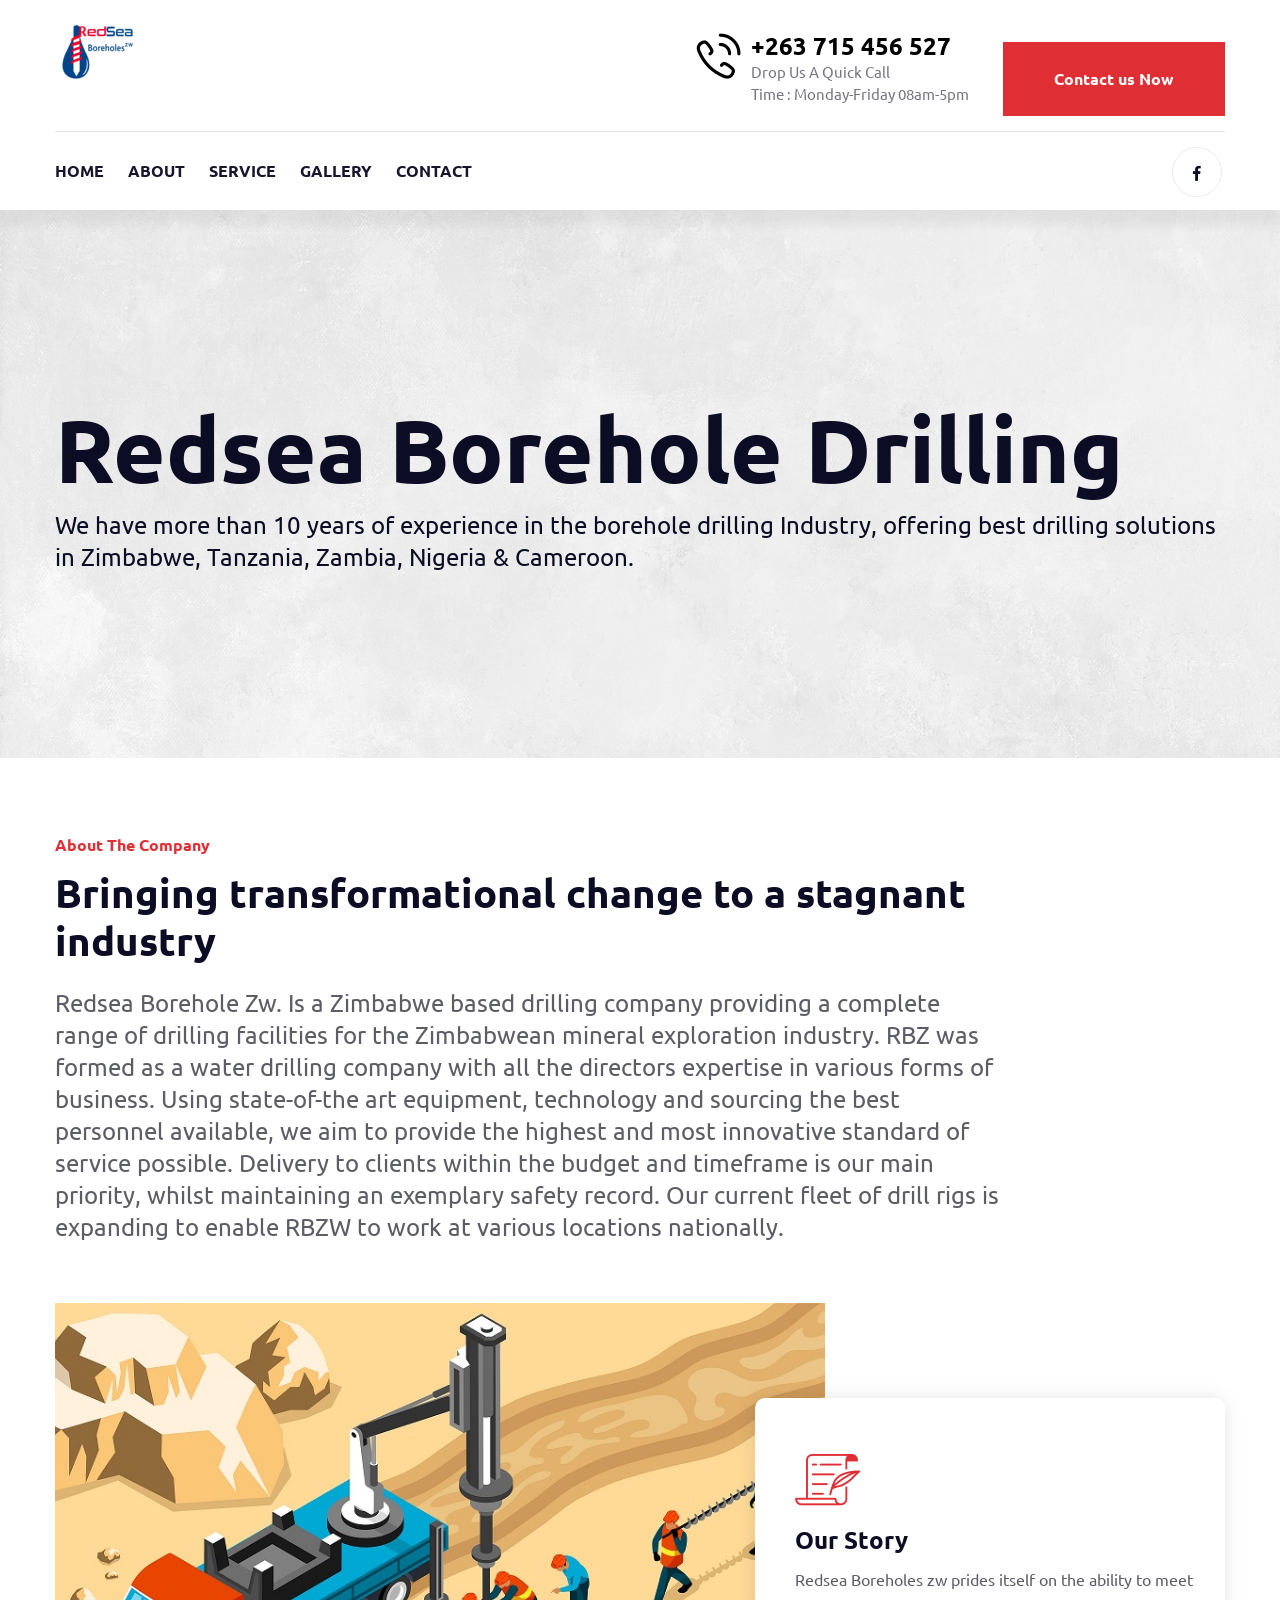
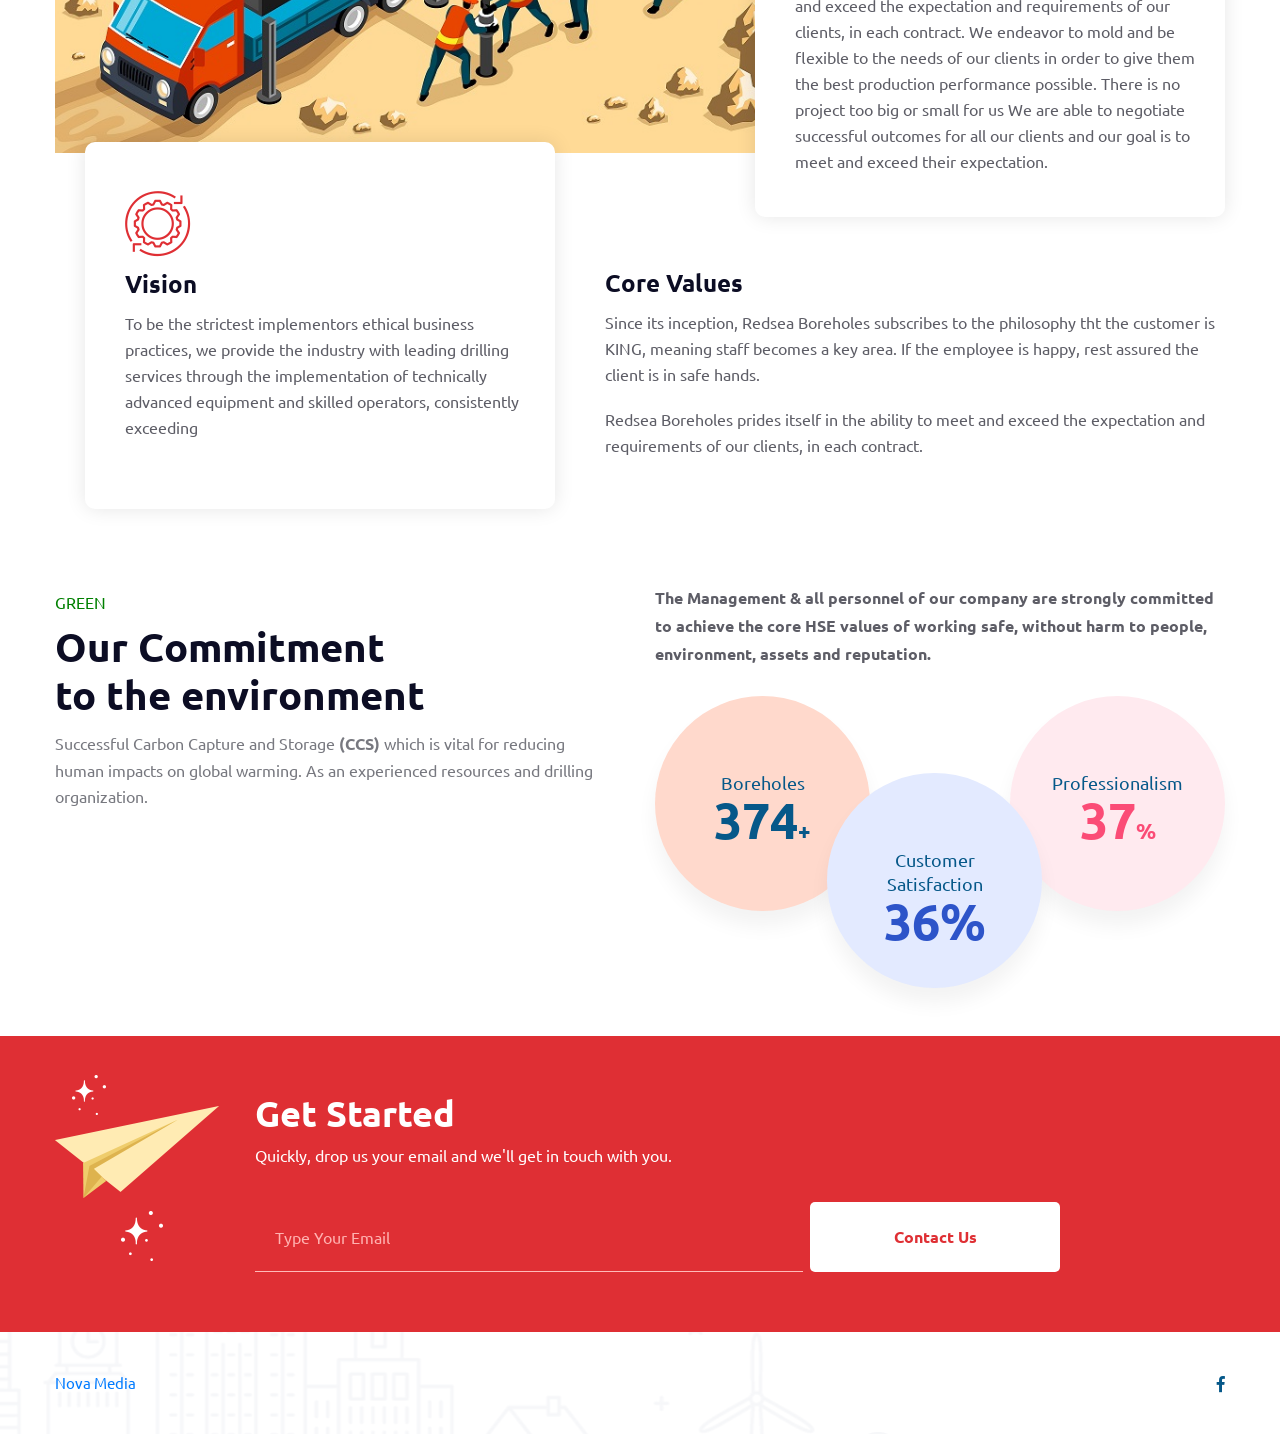
==== commit cd428108: "Update about.html" ====
--- a/about.html
+++ b/about.html
@@ -112,7 +112,7 @@
                 <div class="title-box">
                     <div class="top-text">About The Company</div>
                     <h1>Bringing transformational change to a stagnant industry</h1>
-                    <h3>Redsea Borehole Zw.  Is a  Zimbabwe based drilling company providing a complete range of 
+                    <h3>Redsea Borehole Zw. Is a Zimbabwe based drilling company providing a complete range of 
                         drilling facilities for the Zimbabwean mineral exploration industry. RBZ was formed as a 
                         water drilling company with all the directors expertise in various forms of business. 
                         Using state-of-the art equipment, technology and sourcing the best personnel available,
@@ -182,9 +182,9 @@
                         <div class="bold-text">The Management & all personnel of our company are strongly committed to achieve the core HSE values of working safe, without harm to people, environment, assets and reputation.</div>
                         <div class="counter-outer">
                             <div class="counter-block-one wow zoomIn" data-wow-delay="500ms" data-wow-duration="1500ms">
-                                <div class="text">Total Installations</div>
+                                <div class="text">Boreholes</div>
                                 <div class="count-outer count-box">
-                                    <span class="count-text" data-speed="1500" data-stop="350">0</span><span class="symble">+</span>
+                                    <span class="count-text" data-speed="1500" data-stop="1000">0</span><span class="symble">+</span>
                                 </div>
                             </div>
                             <div class="counter-block-one wow zoomIn" data-wow-delay="00ms" data-wow-duration="1500ms">
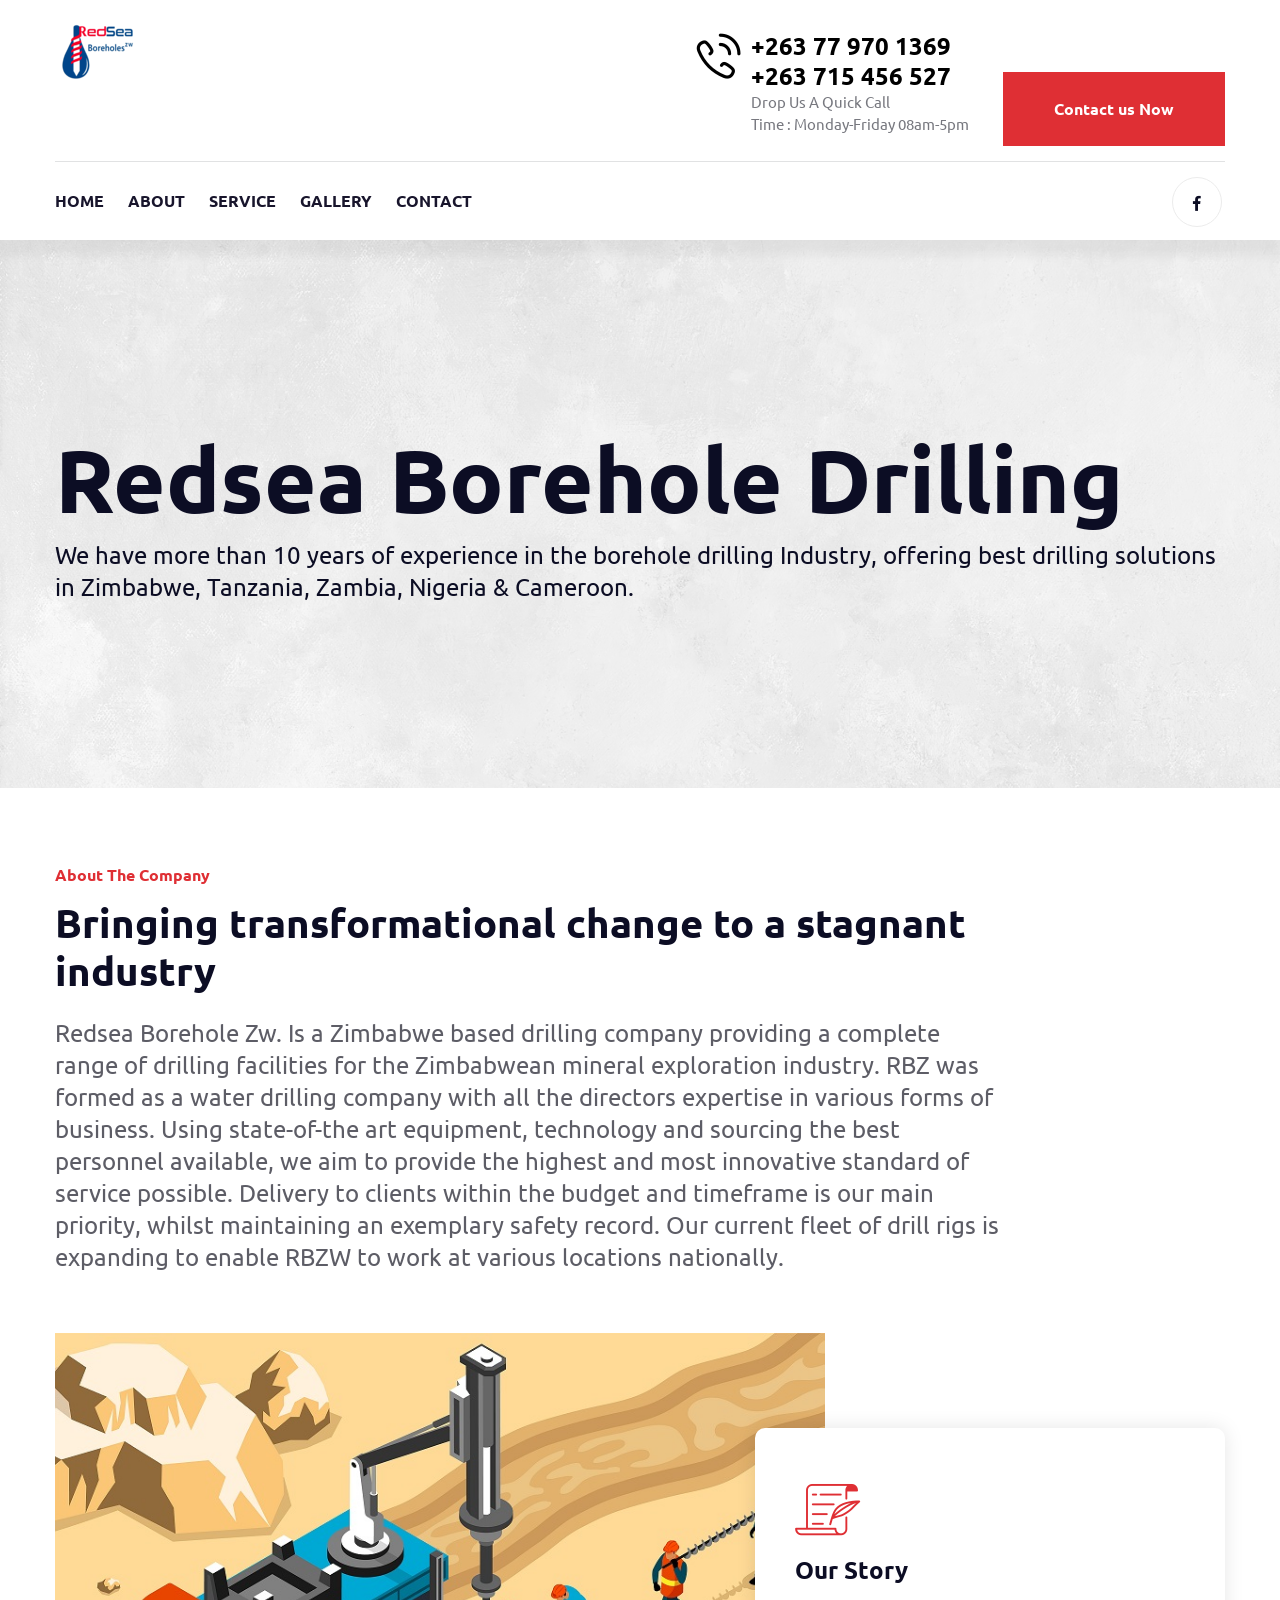
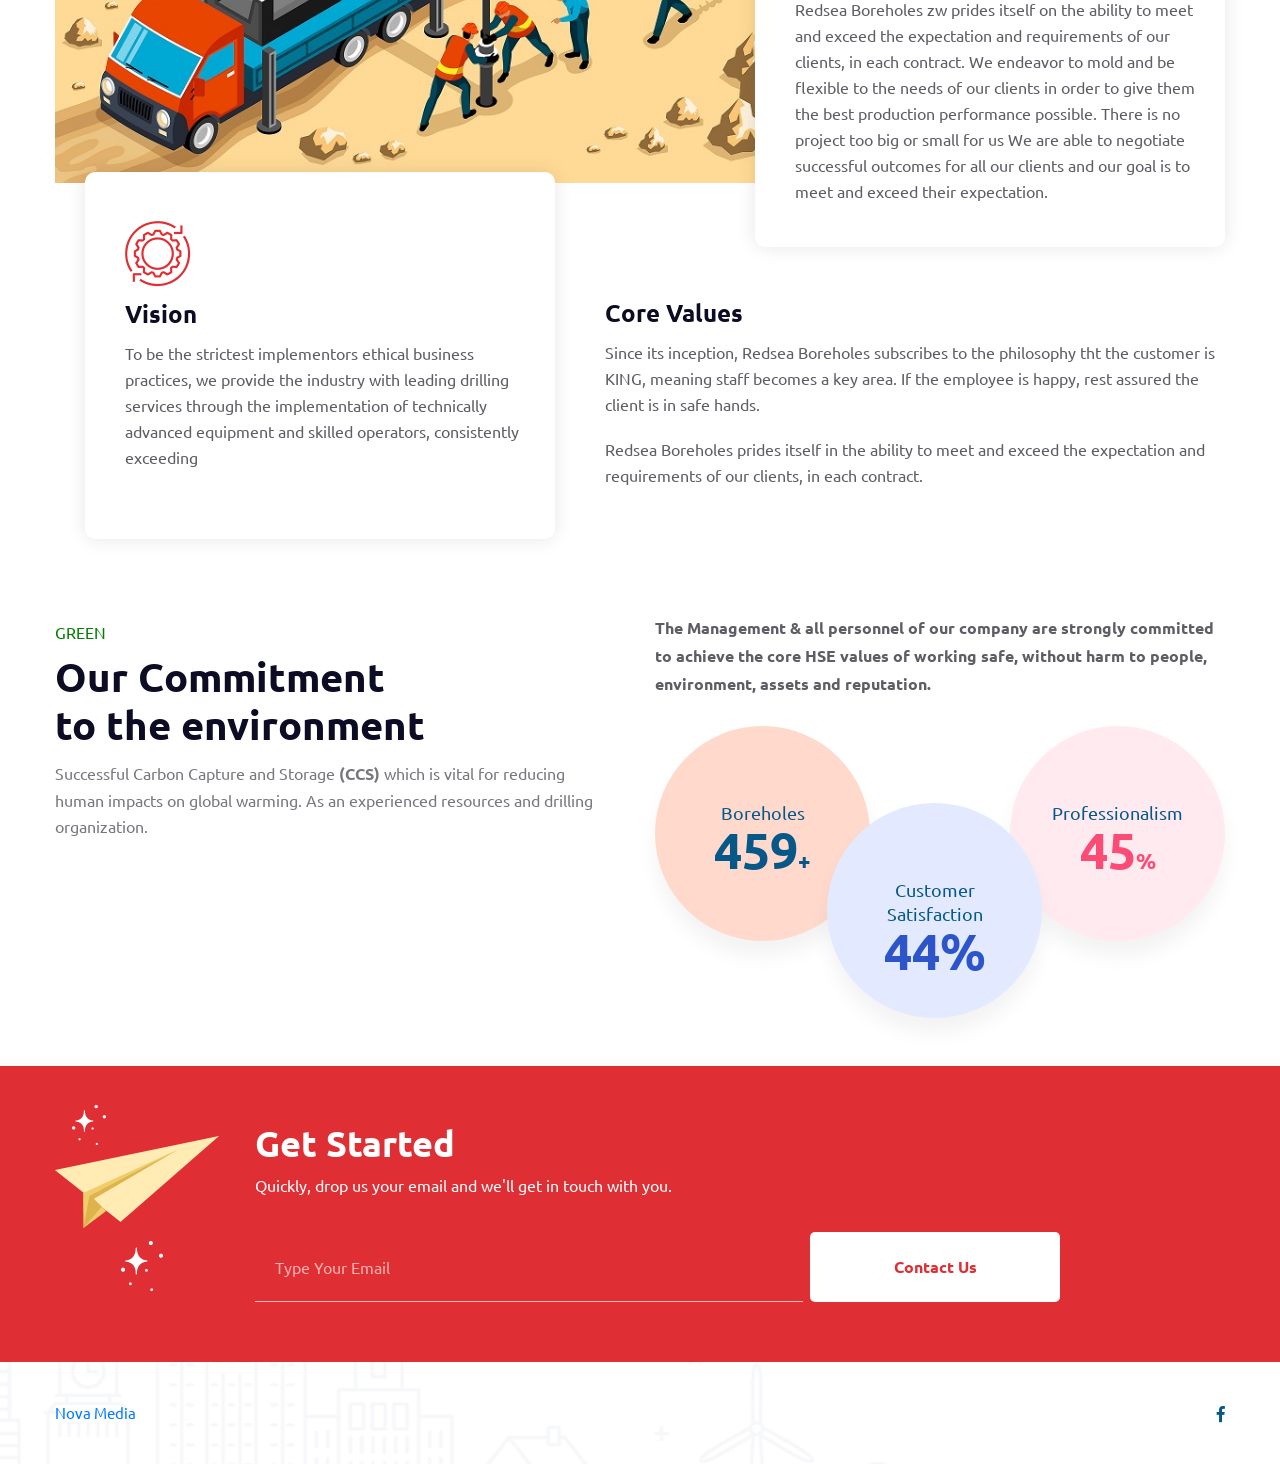
==== commit bdceee6d: "Revise contact information and enhance layout Updated contact numbers and improved content structure" ====
--- a/about.html
+++ b/about.html
@@ -39,6 +39,7 @@
                     <div class="right-content pull-right">
                         <div class="info-box">
                             <div class="icon-box"><i class="flaticon-telephone"></i></div>
+                            <h3><a href="tel:+263779701369">+263 77 970 1369</a></h3>
                             <h3><a href="tel:+263715456527">+263 715 456 527</a></h3>
                             <div class="text">Drop Us A Quick Call</div>
                             <div class="text">Time : Monday-Friday 08am-5pm</div>
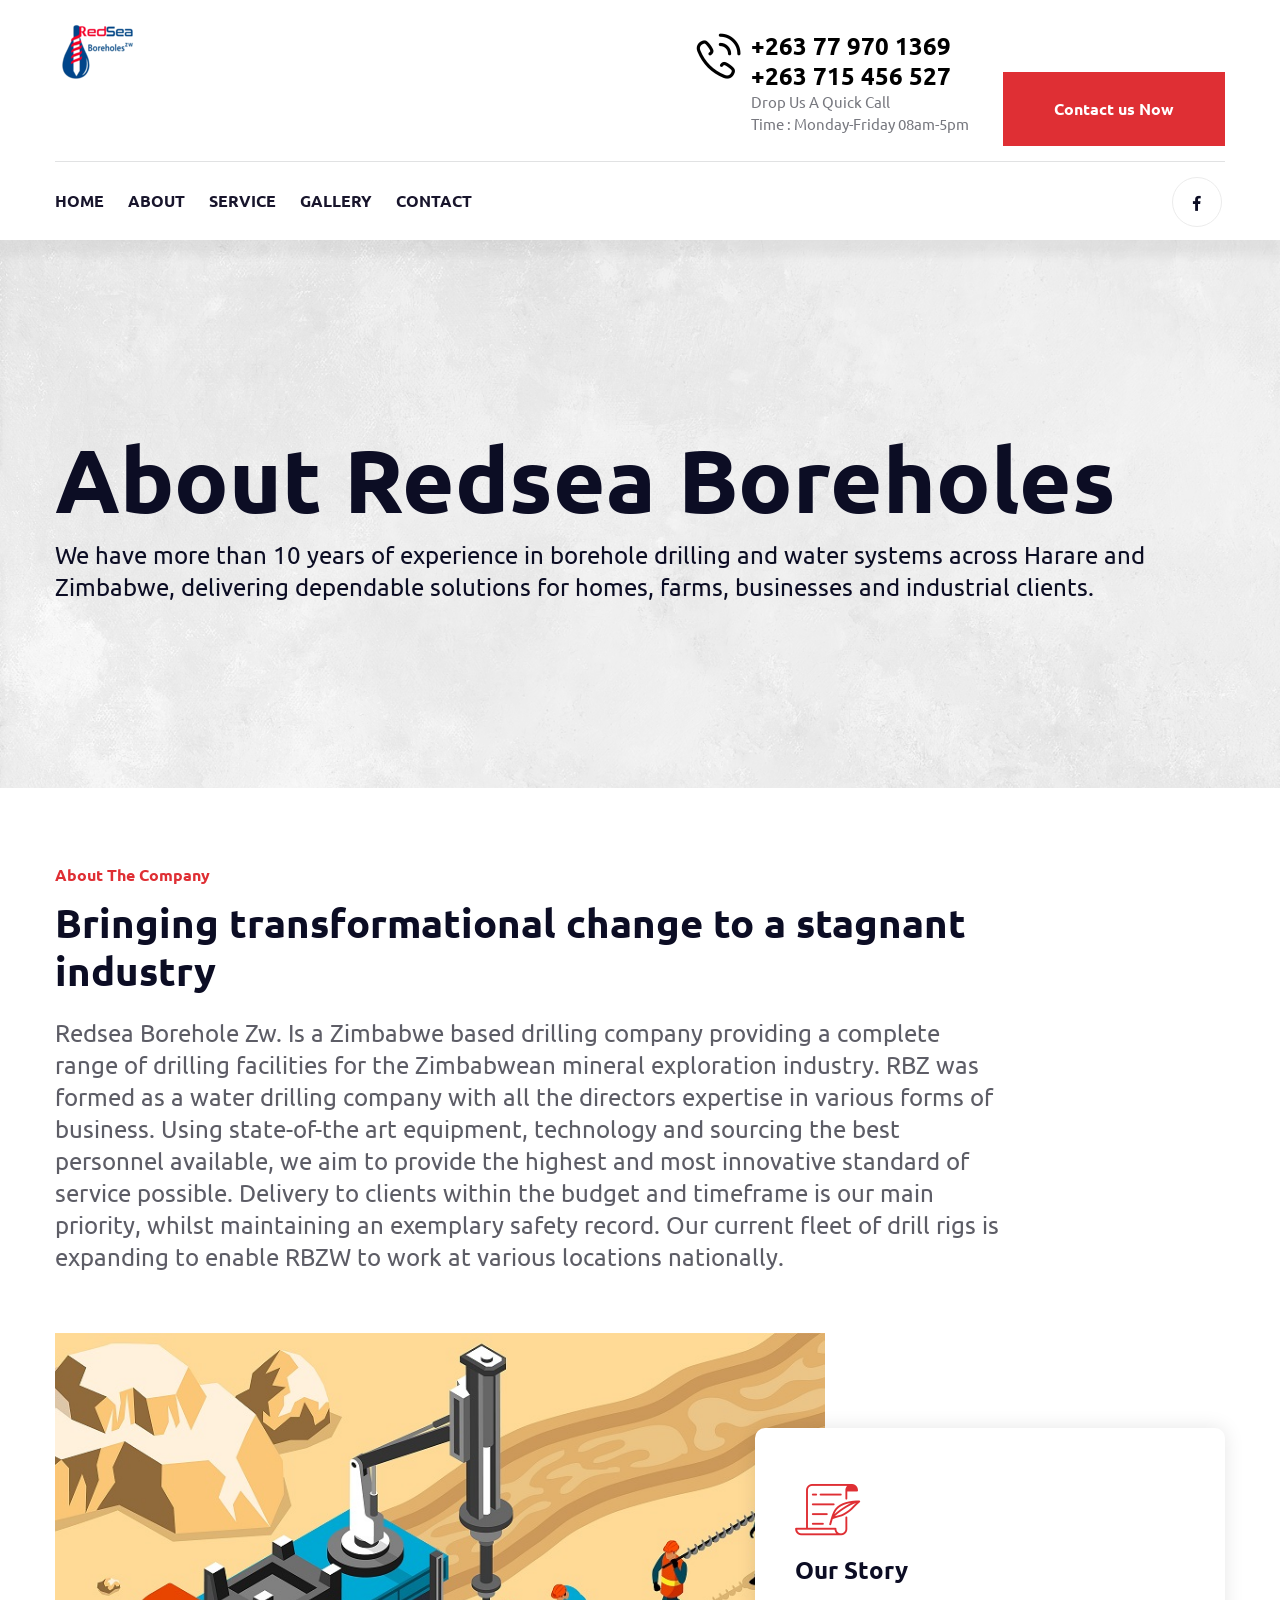
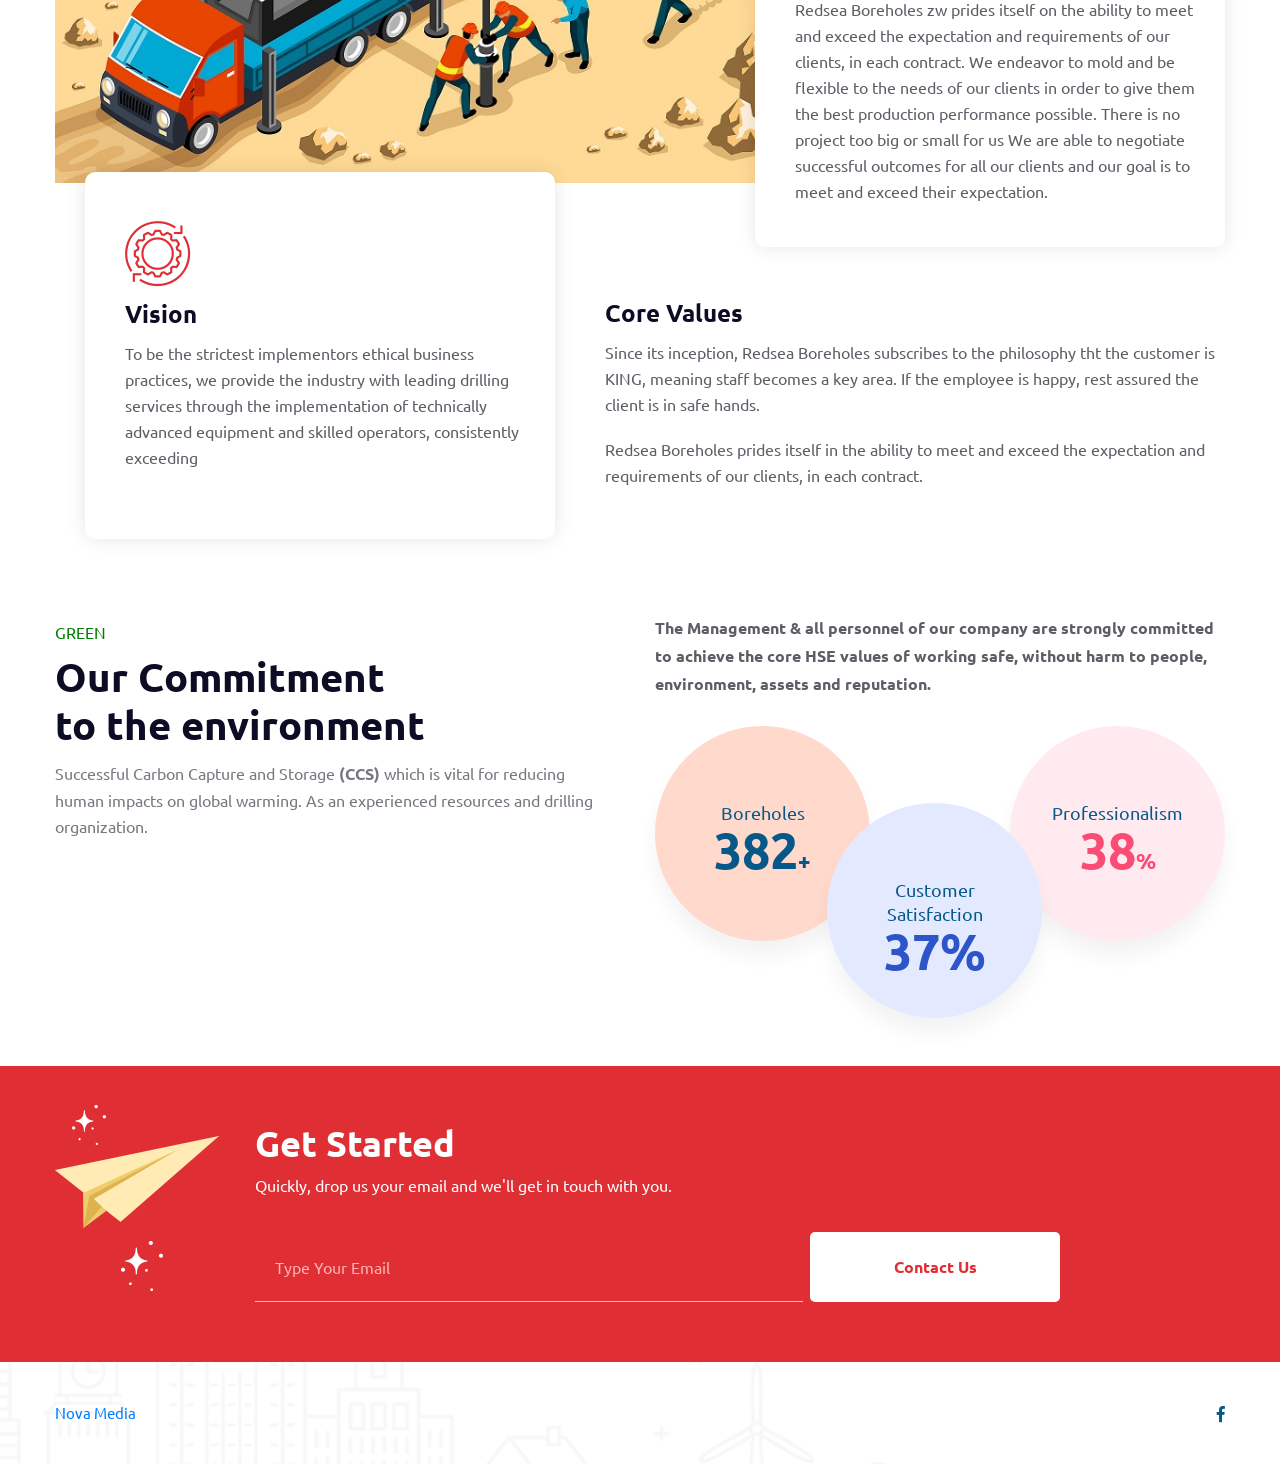
==== commit 3f6fcc98: "Enhance SEO and metadata across multiple pages; add robots.txt and sitemap.xml" ====
--- a/about.html
+++ b/about.html
@@ -6,14 +6,36 @@
 <meta charset="utf-8">
 <meta http-equiv="X-UA-Compatible" content="IE=edge">
 <meta name="viewport" content="width=device-width, initial-scale=1.0, maximum-scale=1.0, user-scalable=0">
-
-<title>Redsea Boreholes</title>
+<meta name="description" content="Learn about Redsea Boreholes, a trusted borehole drilling company in Harare, Zimbabwe, offering drilling, pump installation and water system solutions.">
+<meta name="keywords" content="about Redsea Boreholes, borehole drilling company Harare, water drilling experts Zimbabwe, borehole contractors Zimbabwe">
+<meta property="og:title" content="About Redsea Boreholes | Borehole Drilling Experts in Zimbabwe">
+<meta property="og:description" content="Redsea Boreholes delivers quality borehole drilling, pump installation and solar water system solutions across Harare and Zimbabwe.">
+<meta property="og:url" content="https://www.redseaboreholes.co.zw/about.html">
+<link rel="canonical" href="https://www.redseaboreholes.co.zw/about.html">
+<title>About Redsea Boreholes | Borehole Drilling Experts in Zimbabwe</title>
 
 <!-- Stylesheets -->
 <link href="css/style.css" rel="stylesheet">
 <link href="css/responsive.css" rel="stylesheet">
 <link rel="icon" href="images/logo.png" type="image/x-icon">
-
+<script type="application/ld+json">
+{
+  "@context": "https://schema.org",
+  "@type": "LocalBusiness",
+  "name": "Redsea Boreholes",
+  "description": "Professional borehole drilling and water systems company serving Harare and Zimbabwe.",
+  "url": "https://www.redseaboreholes.co.zw/",
+  "telephone": "+263779701369",
+  "address": {
+    "@type": "PostalAddress",
+    "streetAddress": "Corner Park & Samora Machel",
+    "addressLocality": "Harare",
+    "addressCountry": "ZW"
+  },
+  "areaServed": ["Harare", "Zimbabwe"],
+  "sameAs": ["https://www.facebook.com/Redsea-boreholes-zw-104714385582686"]
+}
+</script>
 </head>
 
 <!-- page wrapper -->
@@ -34,7 +56,7 @@
             <div class="container">
                 <div class="inner-container clearfix">
                     <div class="left-content pull-left">
-                        <figure class="logo-box"><a href="index.html"><img src="images/logo.png" alt="MEDIA_OBJECT"></a></figure>
+                        <figure class="logo-box"><a href="index.html"><img src="images/logo.png" alt="Redsea Boreholes logo"></a></figure>
                     </div>
                     <div class="right-content pull-right">
                         <div class="info-box">
@@ -97,9 +119,8 @@
     <section class="about-banner" style="background-image: url(images/resource/abstract-gray-oil-paint-textured-background-min.jpg);">
         <div class="container">
             <div class="content-box">
-                <h1>Redsea Borehole Drilling</h1>
-                <div class="text">We have more than 10 years of experience in the borehole drilling Industry, 
-                offering best drilling solutions in Zimbabwe, Tanzania, Zambia, Nigeria & Cameroon.</div>
+                <h1>About Redsea Boreholes</h1>
+                <div class="text">We have more than 10 years of experience in borehole drilling and water systems across Harare and Zimbabwe, delivering dependable solutions for homes, farms, businesses and industrial clients.</div>
             </div>
         </div>
     </section>
@@ -124,7 +145,7 @@
                 <div class="upper-content">
                     <div class="row">
                         <div class="col-lg-8 col-md-12 col-sm-12 image-column">
-                            <figure class="image-box"><img src="images/resource/menDrilling.jpg" alt="MEDIA_OBJECT"></figure>
+                            <figure class="image-box"><img src="images/resource/menDrilling.jpg" alt="Redsea Boreholes drilling team at work"></figure>
                         </div>
                         <div class="col-lg-4 col-md-12 col-sm-12 content-column">
                             <div class="content-box wow fadeInRight" data-wow-delay="300ms" data-wow-duration="1500ms">
@@ -212,7 +233,7 @@
     <section class="subscribe-section about-page bg-color-3">
         <div class="container">
             <div class="inner-box">
-                <figure class="icon-box"><img src="images/icons/paper-plane.png" alt="MEDIA_OBJECT"></figure>
+                <figure class="icon-box"><img src="images/icons/paper-plane.png" alt="Paper plane contact icon"></figure>
                 <div class="content-box">
                     <h2>Get Started</h2>
                     <div class="text">Quickly, drop us your email and we'll get in touch with you.</div>
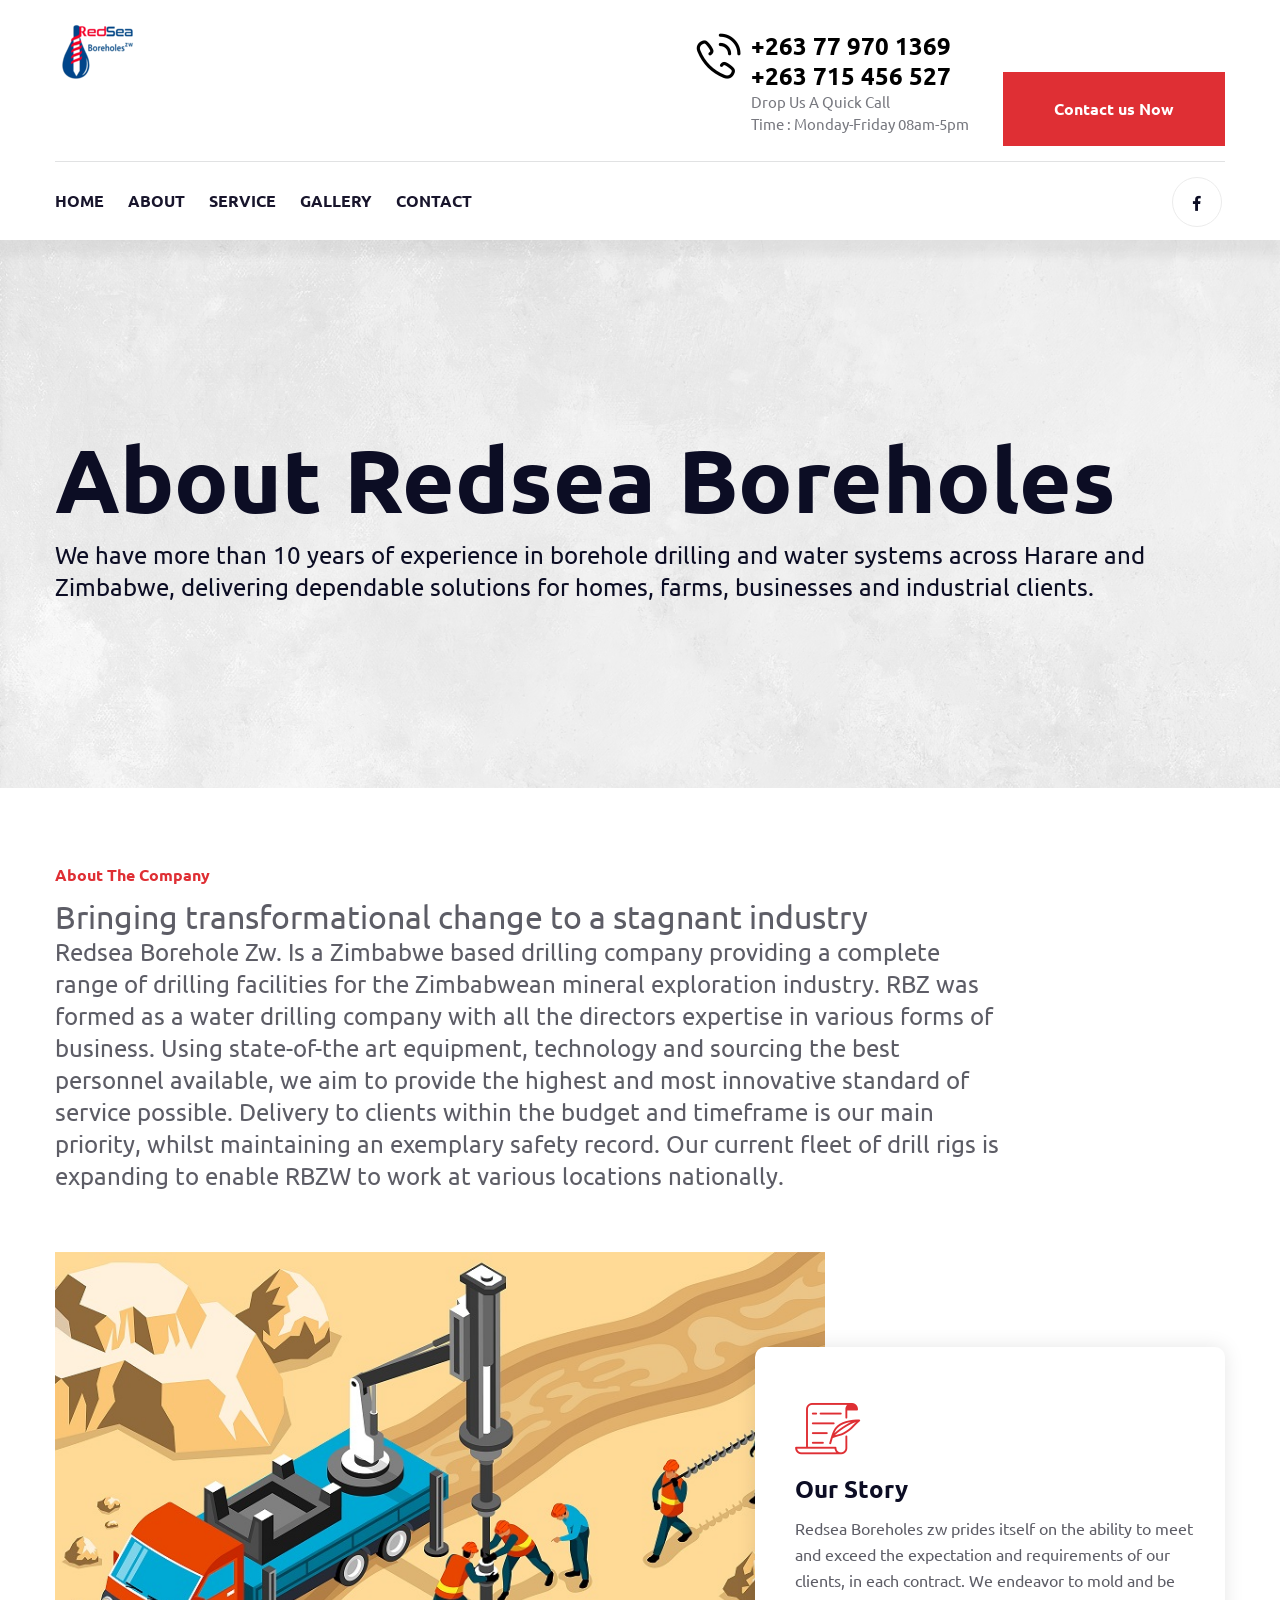
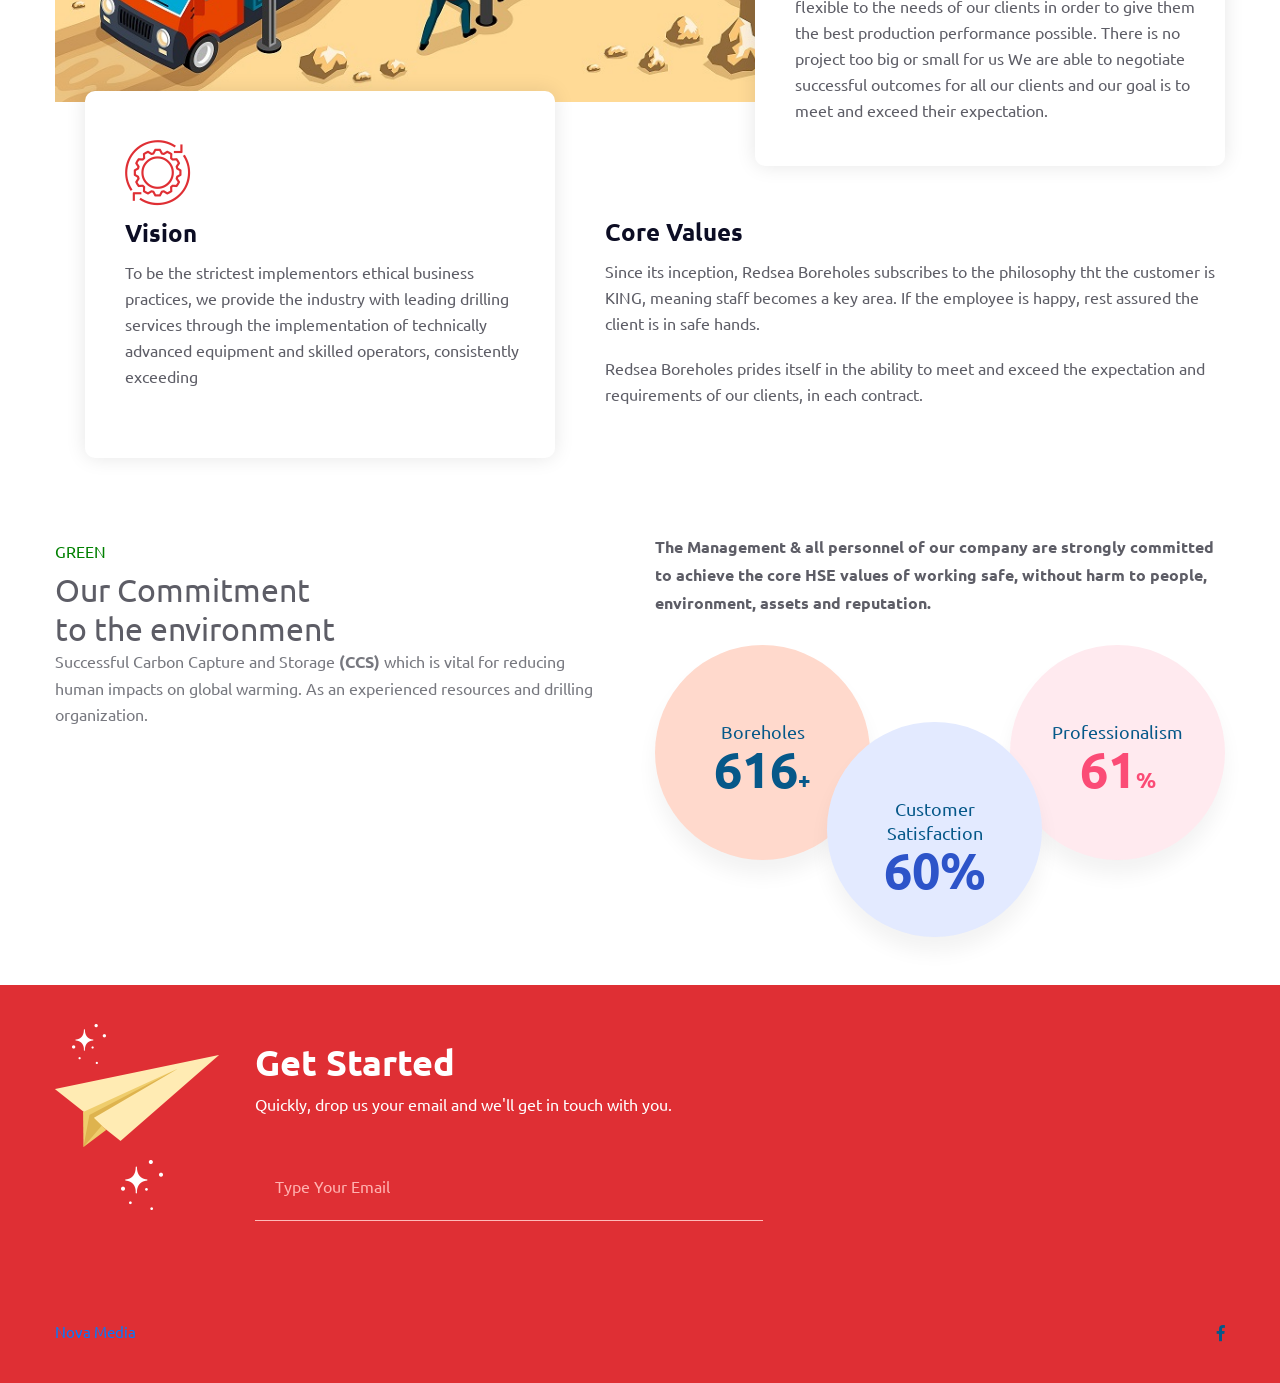
==== commit 06324826: "Enhance SEO metadata across multiple pages; add Open Graph and Twitter Card tags" ====
--- a/about.html
+++ b/about.html
@@ -10,7 +10,14 @@
 <meta name="keywords" content="about Redsea Boreholes, borehole drilling company Harare, water drilling experts Zimbabwe, borehole contractors Zimbabwe">
 <meta property="og:title" content="About Redsea Boreholes | Borehole Drilling Experts in Zimbabwe">
 <meta property="og:description" content="Redsea Boreholes delivers quality borehole drilling, pump installation and solar water system solutions across Harare and Zimbabwe.">
+<meta property="og:type" content="website">
 <meta property="og:url" content="https://www.redseaboreholes.co.zw/about.html">
+<meta property="og:site_name" content="Redsea Boreholes">
+<meta property="og:image" content="https://www.redseaboreholes.co.zw/images/resource/menDrilling.jpg">
+<meta name="twitter:card" content="summary_large_image">
+<meta name="twitter:title" content="About Redsea Boreholes | Borehole Drilling Experts in Zimbabwe">
+<meta name="twitter:description" content="Redsea Boreholes delivers quality borehole drilling, pump installation and solar water system solutions across Harare and Zimbabwe.">
+<meta name="twitter:image" content="https://www.redseaboreholes.co.zw/images/resource/menDrilling.jpg">
 <link rel="canonical" href="https://www.redseaboreholes.co.zw/about.html">
 <title>About Redsea Boreholes | Borehole Drilling Experts in Zimbabwe</title>
 
@@ -133,7 +140,7 @@
             <div class="inner-container">
                 <div class="title-box">
                     <div class="top-text">About The Company</div>
-                    <h1>Bringing transformational change to a stagnant industry</h1>
+                    <h2>Bringing transformational change to a stagnant industry</h2>
                     <h3>Redsea Borehole Zw. Is a Zimbabwe based drilling company providing a complete range of 
                         drilling facilities for the Zimbabwean mineral exploration industry. RBZ was formed as a 
                         water drilling company with all the directors expertise in various forms of business. 
@@ -193,7 +200,7 @@
                 <div class="col-lg-6 col-md-12 col-sm-12 content-column">
                     <div class="content-box wow fadeInLeft" data-wow-delay="00ms" data-wow-duration="1500ms">
                         <div class="top-text" style="color: green;">Green</div>
-                        <h1>Our Commitment<br />to the environment</h1>
+                        <h2>Our Commitment<br />to the environment</h2>
                         <div class="text">
                             <p>Successful Carbon Capture and Storage <b>(CCS)</b> which is vital for reducing human impacts on global warming. As an experienced resources and drilling organization.</p>
                         </div>
